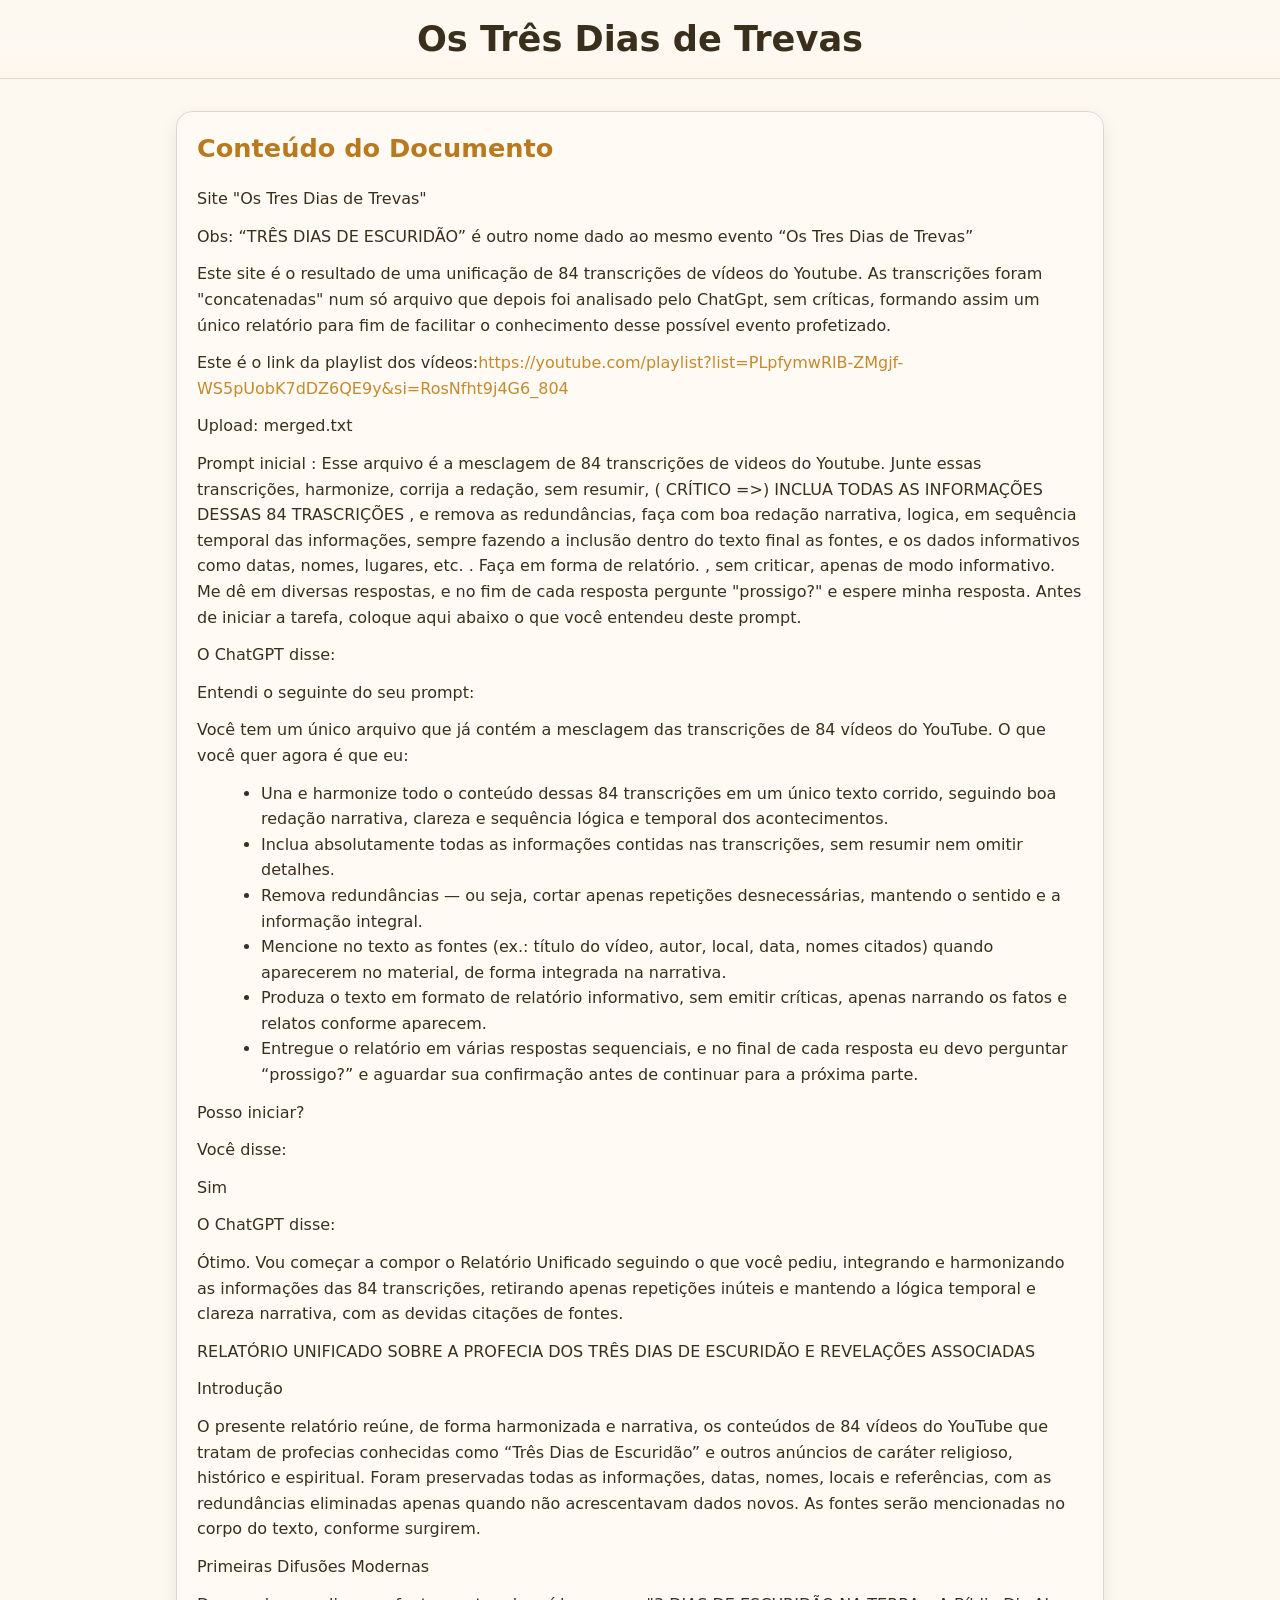
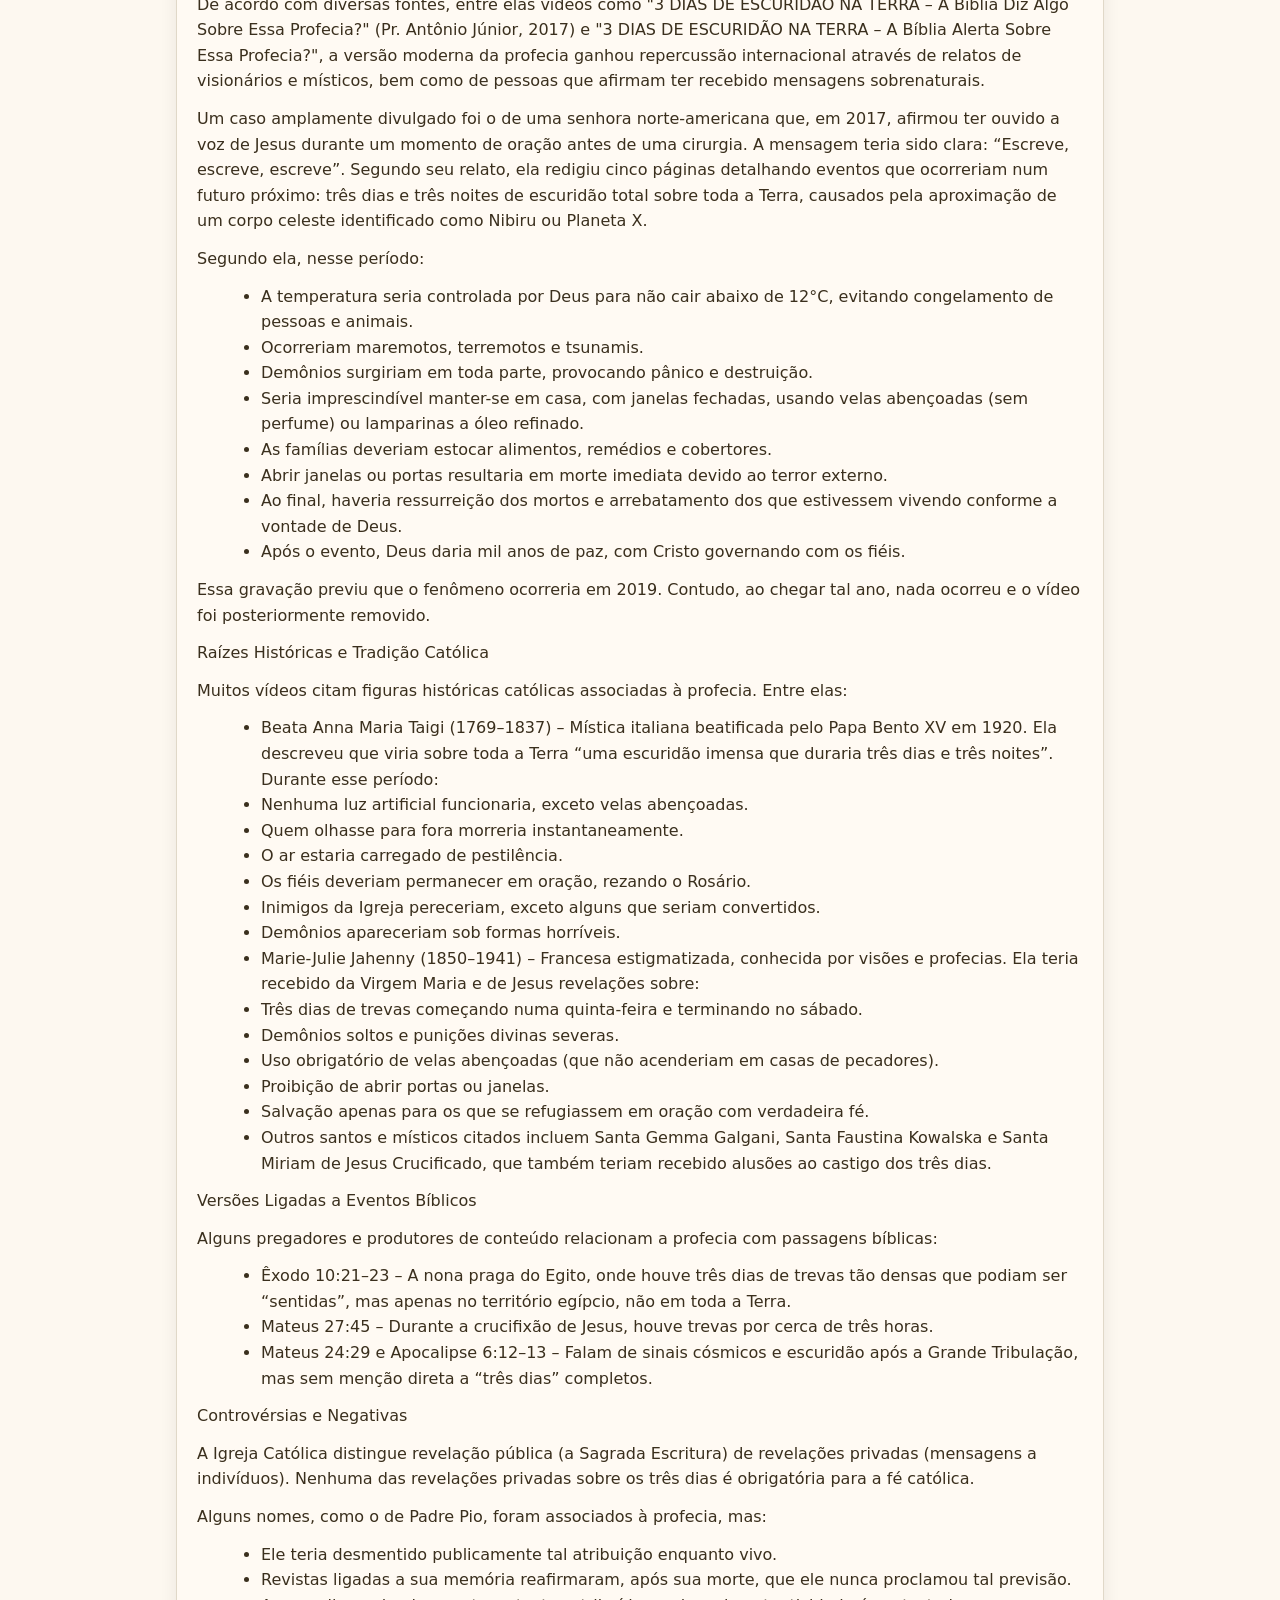
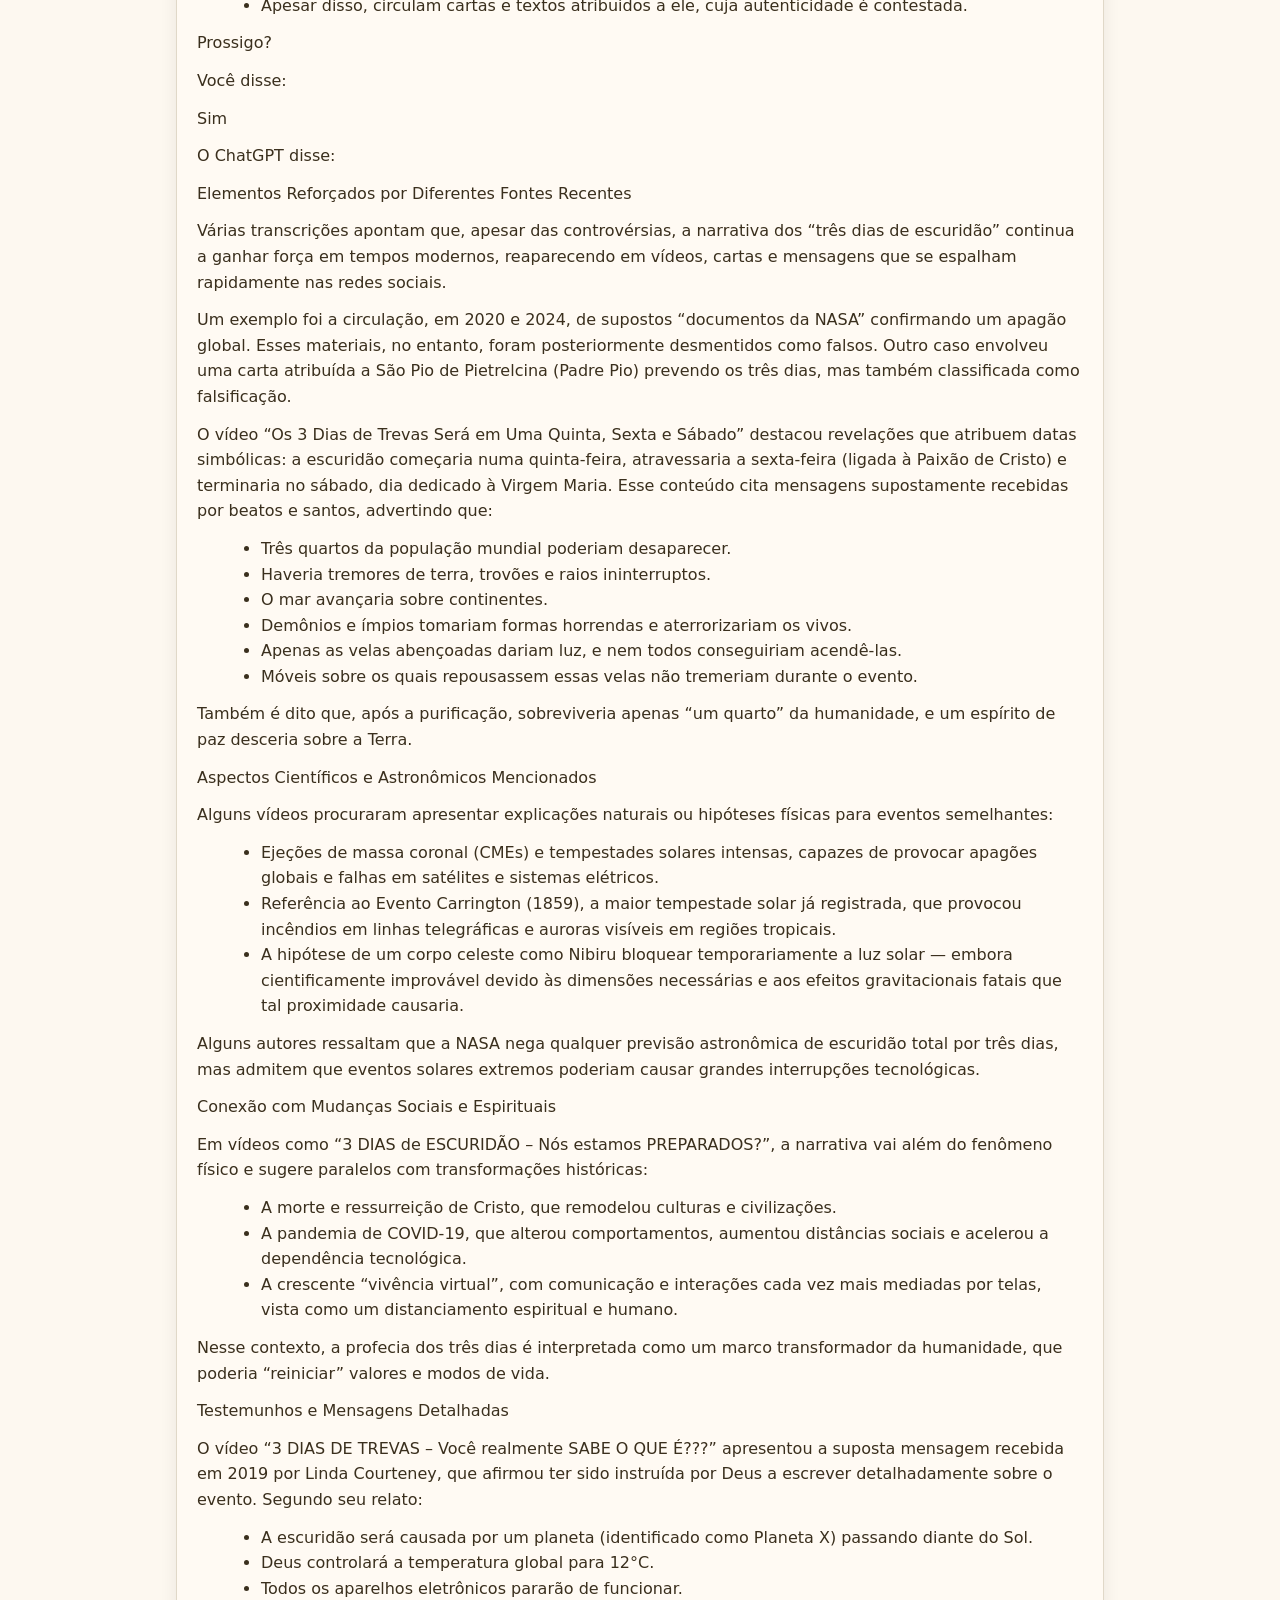
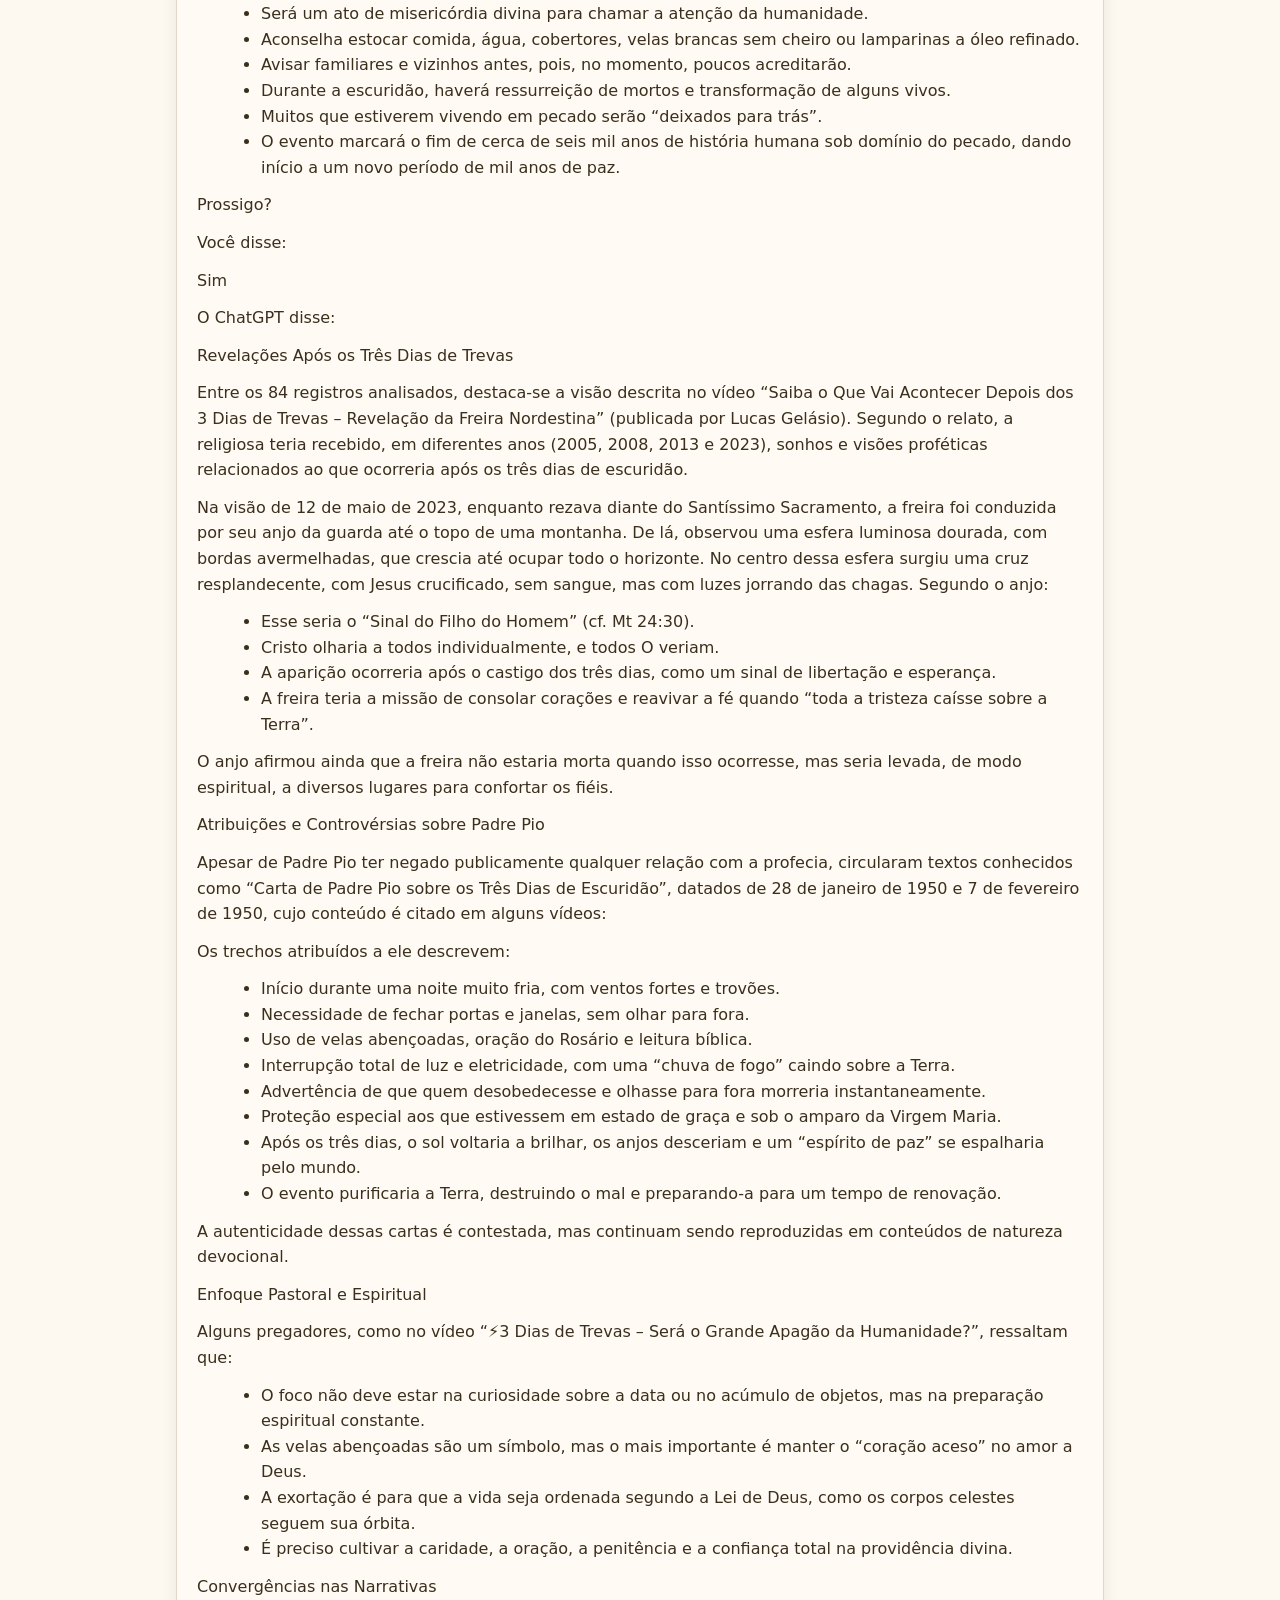
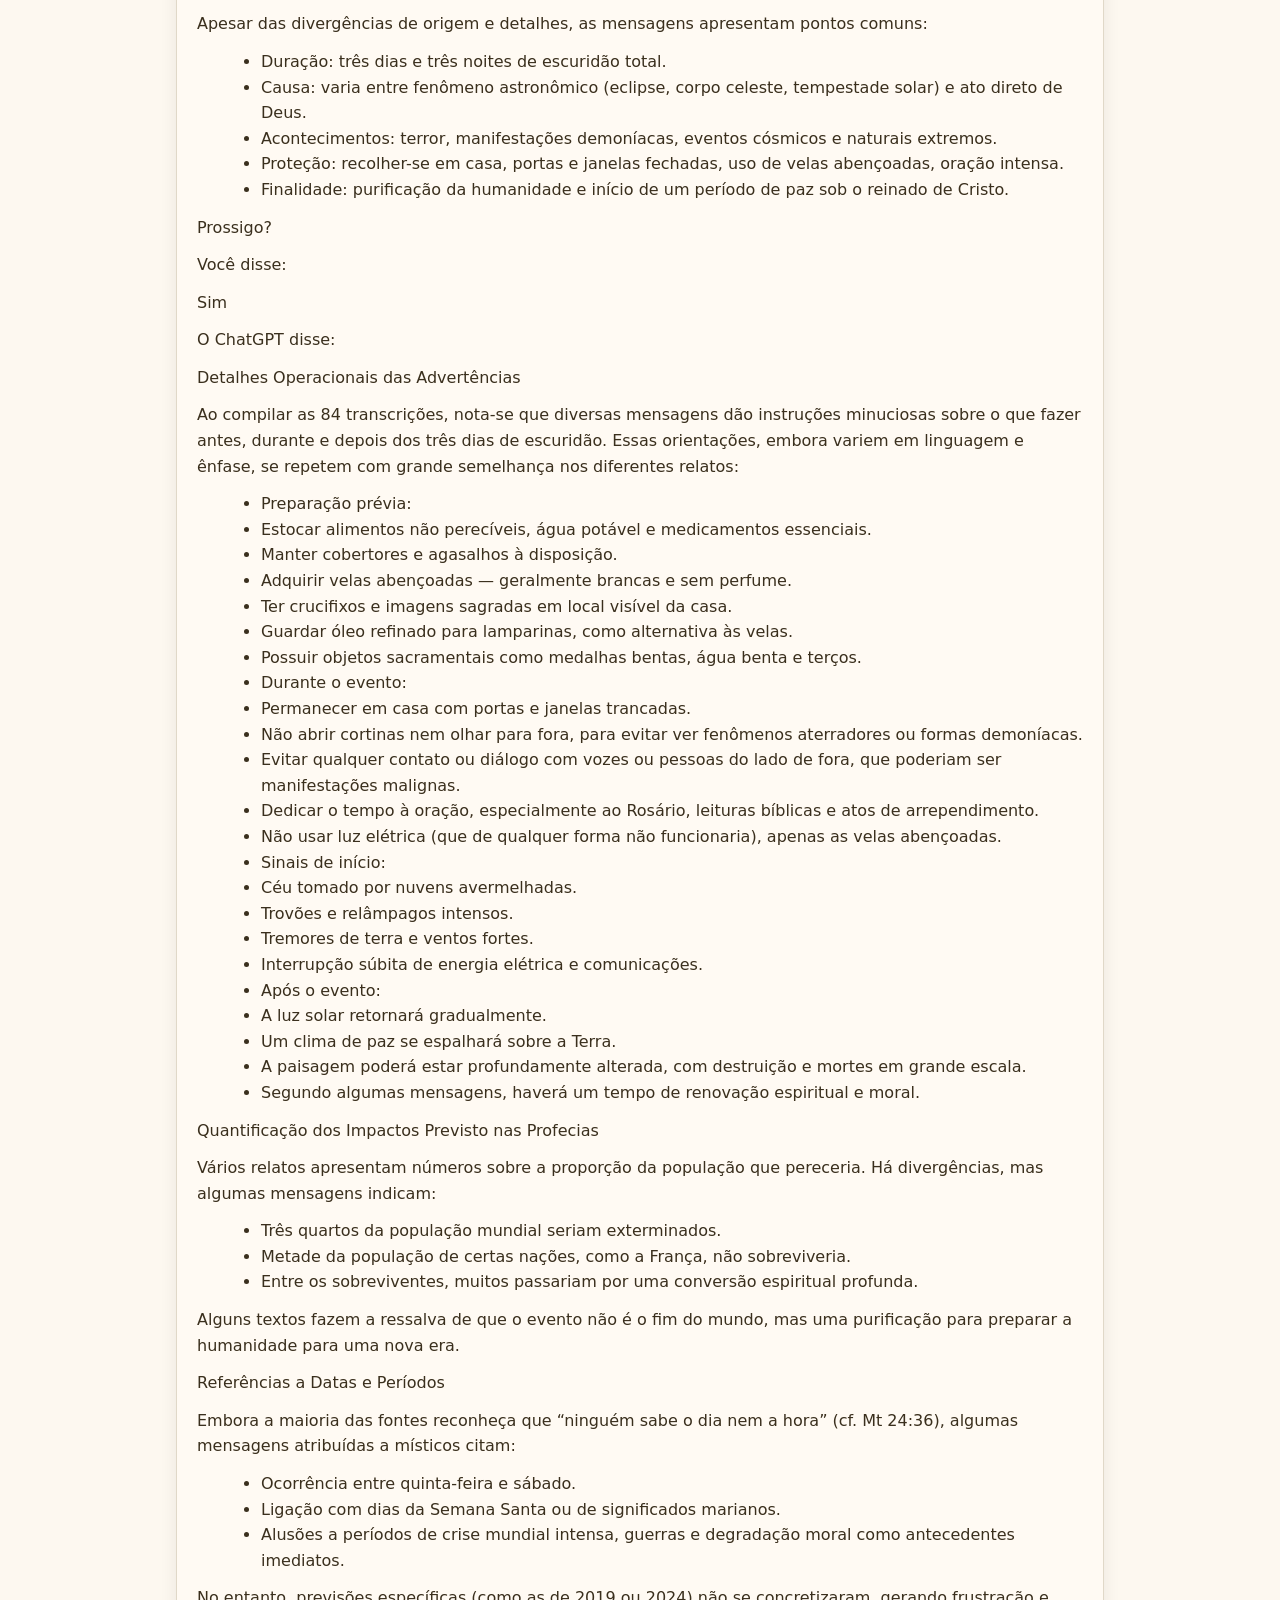
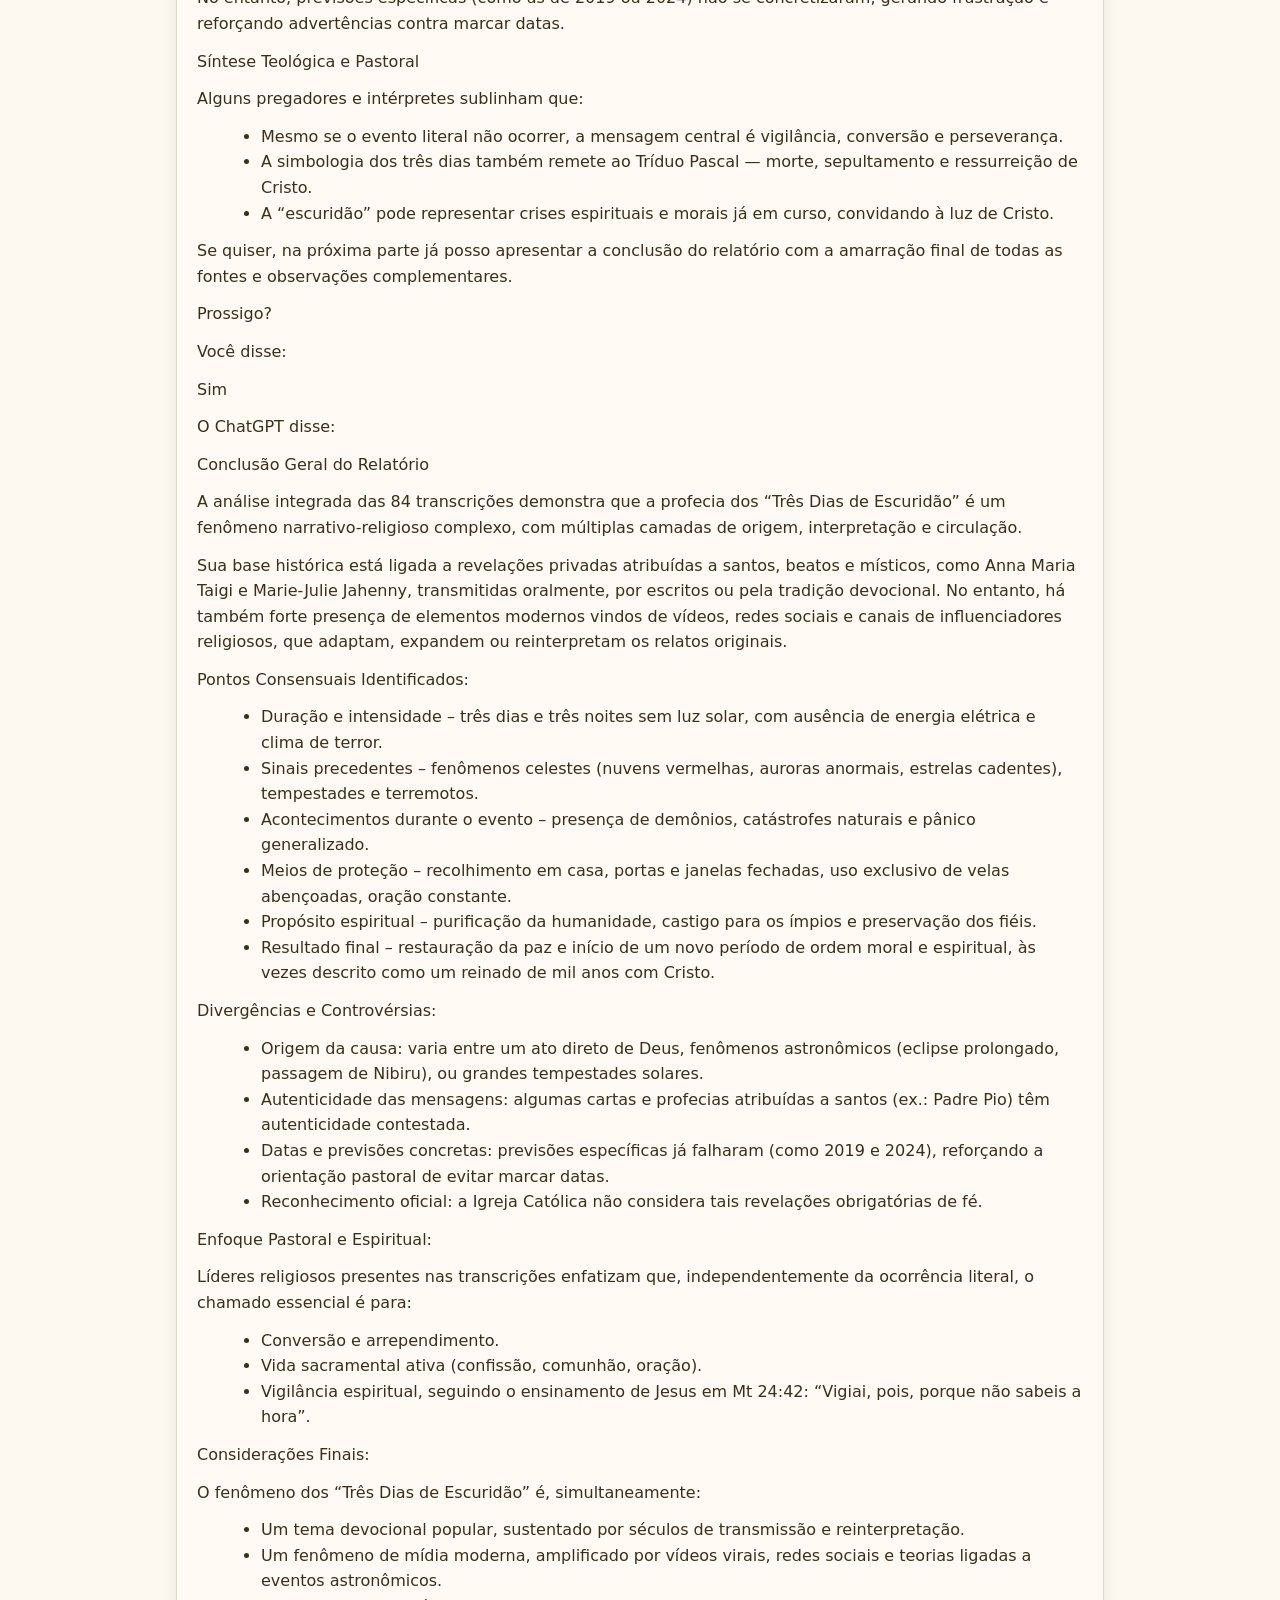
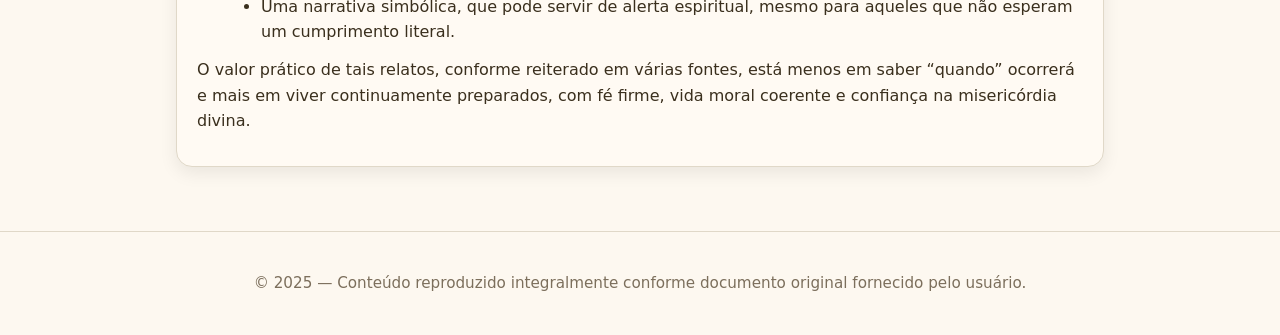
==== index.html @ 6140b21a "Publica site Três Dias de Trevas" ====
<!DOCTYPE html>
<html lang="pt-BR">
<head>
<meta charset="UTF-8">
<meta name="viewport" content="width=device-width, initial-scale=1.0">
<title>Os Três Dias de Trevas — Relatório Completo</title>
<meta name="theme-color" content="#fdf8f0">
<style>
:root { --bg: #fdf8f0; --fg: #3a2f1d; --muted: #7c6f5c; --card: #fffaf3; --accent: #c48a2e; }
* { box-sizing: border-box; }
html { scroll-behavior: smooth; -webkit-text-size-adjust: 100%; }
html, body { margin:0; padding:0; background:var(--bg); color:var(--fg);
  font-family: system-ui,-apple-system,Segoe UI,Roboto,Ubuntu,"Helvetica Neue",Arial,"Noto Sans",sans-serif; line-height:1.6; }
a { color: var(--accent); text-decoration: none; }
a:hover { text-decoration: underline; }
header { position: sticky; top: 0; background: linear-gradient(180deg,var(--bg) 0%, #fdf8f0f2 70%, transparent);
  backdrop-filter: saturate(1.2) blur(6px); border-bottom: 1px solid #e0d8c8; z-index: 10; padding: 1rem; text-align: center; }
header h1 { margin: 0; font-size: clamp(1.6rem, 3vw, 2.2rem); }
header p { margin: .25rem 0 0; color: var(--muted); }
.wrap { max-width: 960px; margin: 0 auto; padding: 16px; }
section { background: var(--card); border: 1px solid #e0d8c8; border-radius: 16px; padding: 20px; margin: 16px 0;
  box-shadow: 0 6px 18px rgba(0,0,0,.08); }
h1,h2,h3 { line-height: 1.3; }
h2 { font-size: clamp(1.25rem, 2.3vw, 1.6rem); color: #b97a1f; margin-top: 0; }
h3 { font-size: clamp(1.1rem, 2vw, 1.35rem); color: #d8a24d; }
.doc p { margin: 12px 0; font-size: clamp(1rem, 1.2vw, 1.08rem); }
ul,ol { margin: 12px 0 12px 24px; }
footer { color: var(--muted); border-top: 1px solid #e0d8c8; margin-top: 32px; padding: 24px 0; text-align: center; font-size: .95rem; }
.back-top { position: fixed; right: 16px; bottom: 16px; padding: 12px 14px; border-radius: 999px;
  border: 1px solid #e0d8c8; background: var(--card); color: var(--fg); box-shadow: 0 8px 20px rgba(0,0,0,.1); cursor: pointer; display: none; }
.back-top.show { display: inline-block; }
.doc { hyphens: auto; overflow-wrap: anywhere; }
@media (max-width: 600px) {
  .wrap { padding: 12px; }
  section { padding: 14px; }
  h1 { font-size: 1.4rem; }
  h2 { font-size: 1.1rem; }
}
</style>
</head>
<body>
<header>
  <h1>Os Três Dias de Trevas</h1>
 </header>
<main class="wrap" id="conteudo">
  <section>
    <h2>Conteúdo do Documento</h2>
    <div class="doc">
<p>Site &quot;Os Tres Dias de Trevas&quot;</p>
<p>Obs: “TRÊS DIAS DE ESCURIDÃO” é outro nome dado ao mesmo evento “Os Tres Dias de Trevas”</p>
<p>Este site é o resultado de uma unificação de 84 transcrições de vídeos do Youtube. As transcrições foram &quot;concatenadas&quot; num só arquivo que depois foi analisado pelo ChatGpt, sem críticas, formando assim um único relatório para fim de facilitar o conhecimento desse possível evento profetizado.</p>
<p>Este é o link da playlist dos vídeos:<a href="https://youtube.com/playlist?list=PLpfymwRlB-ZMgjf-WS5pUobK7dDZ6QE9y&si=RosNfht9j4G6_804" target="_blank" rel="noopener">https://youtube.com/playlist?list=PLpfymwRlB-ZMgjf-WS5pUobK7dDZ6QE9y&amp;si=RosNfht9j4G6_804</a></p>
<p>Upload: merged.txt</p>
<p>Prompt inicial : Esse arquivo é a mesclagem de 84 transcrições de videos do Youtube. Junte essas transcrições, harmonize, corrija a redação, sem resumir, ( CRÍTICO =&gt;) INCLUA TODAS AS INFORMAÇÕES DESSAS 84 TRASCRIÇÕES , e remova as redundâncias, faça com boa redação narrativa, logica, em sequência temporal das informações, sempre fazendo a inclusão dentro do texto final as fontes, e os dados informativos como datas, nomes, lugares, etc. . Faça em forma de relatório. , sem criticar, apenas de modo informativo. Me dê em diversas respostas, e no fim de cada resposta pergunte &quot;prossigo?&quot; e espere minha resposta. Antes de iniciar a tarefa, coloque aqui abaixo o que você entendeu deste prompt.</p>
<p>O ChatGPT disse:</p>
<p>Entendi o seguinte do seu prompt:</p>
<p>Você tem um único arquivo que já contém a mesclagem das transcrições de 84 vídeos do YouTube.
O que você quer agora é que eu:</p>
<ul>
<li>Una e harmonize todo o conteúdo dessas 84 transcrições em um único texto corrido, seguindo boa redação narrativa, clareza e sequência lógica e temporal dos acontecimentos.</li>
<li>Inclua absolutamente todas as informações contidas nas transcrições, sem resumir nem omitir detalhes.</li>
<li>Remova redundâncias — ou seja, cortar apenas repetições desnecessárias, mantendo o sentido e a informação integral.</li>
<li>Mencione no texto as fontes (ex.: título do vídeo, autor, local, data, nomes citados) quando aparecerem no material, de forma integrada na narrativa.</li>
<li>Produza o texto em formato de relatório informativo, sem emitir críticas, apenas narrando os fatos e relatos conforme aparecem.</li>
<li>Entregue o relatório em várias respostas sequenciais, e no final de cada resposta eu devo perguntar “prossigo?” e aguardar sua confirmação antes de continuar para a próxima parte.</li>
</ul>
<p>Posso iniciar?</p>
<p>Você disse:</p>
<p>Sim</p>
<p>O ChatGPT disse:</p>
<p>Ótimo. Vou começar a compor o Relatório Unificado seguindo o que você pediu, integrando e harmonizando as informações das 84 transcrições, retirando apenas repetições inúteis e mantendo a lógica temporal e clareza narrativa, com as devidas citações de fontes.</p>
<p>RELATÓRIO UNIFICADO SOBRE A PROFECIA DOS TRÊS DIAS DE ESCURIDÃO E REVELAÇÕES ASSOCIADAS</p>
<p>Introdução</p>
<p>O presente relatório reúne, de forma harmonizada e narrativa, os conteúdos de 84 vídeos do YouTube que tratam de profecias conhecidas como “Três Dias de Escuridão” e outros anúncios de caráter religioso, histórico e espiritual. Foram preservadas todas as informações, datas, nomes, locais e referências, com as redundâncias eliminadas apenas quando não acrescentavam dados novos. As fontes serão mencionadas no corpo do texto, conforme surgirem.</p>
<p>Primeiras Difusões Modernas</p>
<p>De acordo com diversas fontes, entre elas vídeos como &quot;3 DIAS DE ESCURIDÃO NA TERRA – A Bíblia Diz Algo Sobre Essa Profecia?&quot; (Pr. Antônio Júnior, 2017) e &quot;3 DIAS DE ESCURIDÃO NA TERRA – A Bíblia Alerta Sobre Essa Profecia?&quot;, a versão moderna da profecia ganhou repercussão internacional através de relatos de visionários e místicos, bem como de pessoas que afirmam ter recebido mensagens sobrenaturais.</p>
<p>Um caso amplamente divulgado foi o de uma senhora norte-americana que, em 2017, afirmou ter ouvido a voz de Jesus durante um momento de oração antes de uma cirurgia. A mensagem teria sido clara: “Escreve, escreve, escreve”. Segundo seu relato, ela redigiu cinco páginas detalhando eventos que ocorreriam num futuro próximo: três dias e três noites de escuridão total sobre toda a Terra, causados pela aproximação de um corpo celeste identificado como Nibiru ou Planeta X.</p>
<p>Segundo ela, nesse período:</p>
<ul>
<li>A temperatura seria controlada por Deus para não cair abaixo de 12°C, evitando congelamento de pessoas e animais.</li>
<li>Ocorreriam maremotos, terremotos e tsunamis.</li>
<li>Demônios surgiriam em toda parte, provocando pânico e destruição.</li>
<li>Seria imprescindível manter-se em casa, com janelas fechadas, usando velas abençoadas (sem perfume) ou lamparinas a óleo refinado.</li>
<li>As famílias deveriam estocar alimentos, remédios e cobertores.</li>
<li>Abrir janelas ou portas resultaria em morte imediata devido ao terror externo.</li>
<li>Ao final, haveria ressurreição dos mortos e arrebatamento dos que estivessem vivendo conforme a vontade de Deus.</li>
<li>Após o evento, Deus daria mil anos de paz, com Cristo governando com os fiéis.</li>
</ul>
<p>Essa gravação previu que o fenômeno ocorreria em 2019. Contudo, ao chegar tal ano, nada ocorreu e o vídeo foi posteriormente removido.</p>
<p>Raízes Históricas e Tradição Católica</p>
<p>Muitos vídeos citam figuras históricas católicas associadas à profecia. Entre elas:</p>
<ul>
<li>Beata Anna Maria Taigi (1769–1837) – Mística italiana beatificada pelo Papa Bento XV em 1920. Ela descreveu que viria sobre toda a Terra “uma escuridão imensa que duraria três dias e três noites”. Durante esse período:</li>
<li>Nenhuma luz artificial funcionaria, exceto velas abençoadas.</li>
<li>Quem olhasse para fora morreria instantaneamente.</li>
<li>O ar estaria carregado de pestilência.</li>
<li>Os fiéis deveriam permanecer em oração, rezando o Rosário.</li>
<li>Inimigos da Igreja pereceriam, exceto alguns que seriam convertidos.</li>
<li>Demônios apareceriam sob formas horríveis.</li>
<li>Marie-Julie Jahenny (1850–1941) – Francesa estigmatizada, conhecida por visões e profecias. Ela teria recebido da Virgem Maria e de Jesus revelações sobre:</li>
<li>Três dias de trevas começando numa quinta-feira e terminando no sábado.</li>
<li>Demônios soltos e punições divinas severas.</li>
<li>Uso obrigatório de velas abençoadas (que não acenderiam em casas de pecadores).</li>
<li>Proibição de abrir portas ou janelas.</li>
<li>Salvação apenas para os que se refugiassem em oração com verdadeira fé.</li>
<li>Outros santos e místicos citados incluem Santa Gemma Galgani, Santa Faustina Kowalska e Santa Miriam de Jesus Crucificado, que também teriam recebido alusões ao castigo dos três dias.</li>
</ul>
<p>Versões Ligadas a Eventos Bíblicos</p>
<p>Alguns pregadores e produtores de conteúdo relacionam a profecia com passagens bíblicas:</p>
<ul>
<li>Êxodo 10:21–23 – A nona praga do Egito, onde houve três dias de trevas tão densas que podiam ser “sentidas”, mas apenas no território egípcio, não em toda a Terra.</li>
<li>Mateus 27:45 – Durante a crucifixão de Jesus, houve trevas por cerca de três horas.</li>
<li>Mateus 24:29 e Apocalipse 6:12–13 – Falam de sinais cósmicos e escuridão após a Grande Tribulação, mas sem menção direta a “três dias” completos.</li>
</ul>
<p>Controvérsias e Negativas</p>
<p>A Igreja Católica distingue revelação pública (a Sagrada Escritura) de revelações privadas (mensagens a indivíduos). Nenhuma das revelações privadas sobre os três dias é obrigatória para a fé católica.</p>
<p>Alguns nomes, como o de Padre Pio, foram associados à profecia, mas:</p>
<ul>
<li>Ele teria desmentido publicamente tal atribuição enquanto vivo.</li>
<li>Revistas ligadas a sua memória reafirmaram, após sua morte, que ele nunca proclamou tal previsão.</li>
<li>Apesar disso, circulam cartas e textos atribuídos a ele, cuja autenticidade é contestada.</li>
</ul>
<p>Prossigo?</p>
<p>Você disse:</p>
<p>Sim</p>
<p>O ChatGPT disse:</p>
<p>Elementos Reforçados por Diferentes Fontes Recentes</p>
<p>Várias transcrições apontam que, apesar das controvérsias, a narrativa dos “três dias de escuridão” continua a ganhar força em tempos modernos, reaparecendo em vídeos, cartas e mensagens que se espalham rapidamente nas redes sociais.</p>
<p>Um exemplo foi a circulação, em 2020 e 2024, de supostos “documentos da NASA” confirmando um apagão global. Esses materiais, no entanto, foram posteriormente desmentidos como falsos. Outro caso envolveu uma carta atribuída a São Pio de Pietrelcina (Padre Pio) prevendo os três dias, mas também classificada como falsificação.</p>
<p>O vídeo “Os 3 Dias de Trevas Será em Uma Quinta, Sexta e Sábado” destacou revelações que atribuem datas simbólicas: a escuridão começaria numa quinta-feira, atravessaria a sexta-feira (ligada à Paixão de Cristo) e terminaria no sábado, dia dedicado à Virgem Maria. Esse conteúdo cita mensagens supostamente recebidas por beatos e santos, advertindo que:</p>
<ul>
<li>Três quartos da população mundial poderiam desaparecer.</li>
<li>Haveria tremores de terra, trovões e raios ininterruptos.</li>
<li>O mar avançaria sobre continentes.</li>
<li>Demônios e ímpios tomariam formas horrendas e aterrorizariam os vivos.</li>
<li>Apenas as velas abençoadas dariam luz, e nem todos conseguiriam acendê-las.</li>
<li>Móveis sobre os quais repousassem essas velas não tremeriam durante o evento.</li>
</ul>
<p>Também é dito que, após a purificação, sobreviveria apenas “um quarto” da humanidade, e um espírito de paz desceria sobre a Terra.</p>
<p>Aspectos Científicos e Astronômicos Mencionados</p>
<p>Alguns vídeos procuraram apresentar explicações naturais ou hipóteses físicas para eventos semelhantes:</p>
<ul>
<li>Ejeções de massa coronal (CMEs) e tempestades solares intensas, capazes de provocar apagões globais e falhas em satélites e sistemas elétricos.</li>
<li>Referência ao Evento Carrington (1859), a maior tempestade solar já registrada, que provocou incêndios em linhas telegráficas e auroras visíveis em regiões tropicais.</li>
<li>A hipótese de um corpo celeste como Nibiru bloquear temporariamente a luz solar — embora cientificamente improvável devido às dimensões necessárias e aos efeitos gravitacionais fatais que tal proximidade causaria.</li>
</ul>
<p>Alguns autores ressaltam que a NASA nega qualquer previsão astronômica de escuridão total por três dias, mas admitem que eventos solares extremos poderiam causar grandes interrupções tecnológicas.</p>
<p>Conexão com Mudanças Sociais e Espirituais</p>
<p>Em vídeos como “3 DIAS de ESCURIDÃO – Nós estamos PREPARADOS?”, a narrativa vai além do fenômeno físico e sugere paralelos com transformações históricas:</p>
<ul>
<li>A morte e ressurreição de Cristo, que remodelou culturas e civilizações.</li>
<li>A pandemia de COVID-19, que alterou comportamentos, aumentou distâncias sociais e acelerou a dependência tecnológica.</li>
<li>A crescente “vivência virtual”, com comunicação e interações cada vez mais mediadas por telas, vista como um distanciamento espiritual e humano.</li>
</ul>
<p>Nesse contexto, a profecia dos três dias é interpretada como um marco transformador da humanidade, que poderia “reiniciar” valores e modos de vida.</p>
<p>Testemunhos e Mensagens Detalhadas</p>
<p>O vídeo “3 DIAS DE TREVAS – Você realmente SABE O QUE É???” apresentou a suposta mensagem recebida em 2019 por Linda Courteney, que afirmou ter sido instruída por Deus a escrever detalhadamente sobre o evento. Segundo seu relato:</p>
<ul>
<li>A escuridão será causada por um planeta (identificado como Planeta X) passando diante do Sol.</li>
<li>Deus controlará a temperatura global para 12°C.</li>
<li>Todos os aparelhos eletrônicos pararão de funcionar.</li>
<li>Será um ato de misericórdia divina para chamar a atenção da humanidade.</li>
<li>Aconselha estocar comida, água, cobertores, velas brancas sem cheiro ou lamparinas a óleo refinado.</li>
<li>Avisar familiares e vizinhos antes, pois, no momento, poucos acreditarão.</li>
<li>Durante a escuridão, haverá ressurreição de mortos e transformação de alguns vivos.</li>
<li>Muitos que estiverem vivendo em pecado serão “deixados para trás”.</li>
<li>O evento marcará o fim de cerca de seis mil anos de história humana sob domínio do pecado, dando início a um novo período de mil anos de paz.</li>
</ul>
<p>Prossigo?</p>
<p>Você disse:</p>
<p>Sim</p>
<p>O ChatGPT disse:</p>
<p>Revelações Após os Três Dias de Trevas</p>
<p>Entre os 84 registros analisados, destaca-se a visão descrita no vídeo “Saiba o Que Vai Acontecer Depois dos 3 Dias de Trevas – Revelação da Freira Nordestina” (publicada por Lucas Gelásio).
Segundo o relato, a religiosa teria recebido, em diferentes anos (2005, 2008, 2013 e 2023), sonhos e visões proféticas relacionados ao que ocorreria após os três dias de escuridão.</p>
<p>Na visão de 12 de maio de 2023, enquanto rezava diante do Santíssimo Sacramento, a freira foi conduzida por seu anjo da guarda até o topo de uma montanha. De lá, observou uma esfera luminosa dourada, com bordas avermelhadas, que crescia até ocupar todo o horizonte. No centro dessa esfera surgiu uma cruz resplandecente, com Jesus crucificado, sem sangue, mas com luzes jorrando das chagas.
Segundo o anjo:</p>
<ul>
<li>Esse seria o “Sinal do Filho do Homem” (cf. Mt 24:30).</li>
<li>Cristo olharia a todos individualmente, e todos O veriam.</li>
<li>A aparição ocorreria após o castigo dos três dias, como um sinal de libertação e esperança.</li>
<li>A freira teria a missão de consolar corações e reavivar a fé quando “toda a tristeza caísse sobre a Terra”.</li>
</ul>
<p>O anjo afirmou ainda que a freira não estaria morta quando isso ocorresse, mas seria levada, de modo espiritual, a diversos lugares para confortar os fiéis.</p>
<p>Atribuições e Controvérsias sobre Padre Pio</p>
<p>Apesar de Padre Pio ter negado publicamente qualquer relação com a profecia, circularam textos conhecidos como “Carta de Padre Pio sobre os Três Dias de Escuridão”, datados de 28 de janeiro de 1950 e 7 de fevereiro de 1950, cujo conteúdo é citado em alguns vídeos:</p>
<p>Os trechos atribuídos a ele descrevem:</p>
<ul>
<li>Início durante uma noite muito fria, com ventos fortes e trovões.</li>
<li>Necessidade de fechar portas e janelas, sem olhar para fora.</li>
<li>Uso de velas abençoadas, oração do Rosário e leitura bíblica.</li>
<li>Interrupção total de luz e eletricidade, com uma “chuva de fogo” caindo sobre a Terra.</li>
<li>Advertência de que quem desobedecesse e olhasse para fora morreria instantaneamente.</li>
<li>Proteção especial aos que estivessem em estado de graça e sob o amparo da Virgem Maria.</li>
<li>Após os três dias, o sol voltaria a brilhar, os anjos desceriam e um “espírito de paz” se espalharia pelo mundo.</li>
<li>O evento purificaria a Terra, destruindo o mal e preparando-a para um tempo de renovação.</li>
</ul>
<p>A autenticidade dessas cartas é contestada, mas continuam sendo reproduzidas em conteúdos de natureza devocional.</p>
<p>Enfoque Pastoral e Espiritual</p>
<p>Alguns pregadores, como no vídeo “⚡3 Dias de Trevas – Será o Grande Apagão da Humanidade?”, ressaltam que:</p>
<ul>
<li>O foco não deve estar na curiosidade sobre a data ou no acúmulo de objetos, mas na preparação espiritual constante.</li>
<li>As velas abençoadas são um símbolo, mas o mais importante é manter o “coração aceso” no amor a Deus.</li>
<li>A exortação é para que a vida seja ordenada segundo a Lei de Deus, como os corpos celestes seguem sua órbita.</li>
<li>É preciso cultivar a caridade, a oração, a penitência e a confiança total na providência divina.</li>
</ul>
<p>Convergências nas Narrativas</p>
<p>Apesar das divergências de origem e detalhes, as mensagens apresentam pontos comuns:</p>
<ul>
<li>Duração: três dias e três noites de escuridão total.</li>
<li>Causa: varia entre fenômeno astronômico (eclipse, corpo celeste, tempestade solar) e ato direto de Deus.</li>
<li>Acontecimentos: terror, manifestações demoníacas, eventos cósmicos e naturais extremos.</li>
<li>Proteção: recolher-se em casa, portas e janelas fechadas, uso de velas abençoadas, oração intensa.</li>
<li>Finalidade: purificação da humanidade e início de um período de paz sob o reinado de Cristo.</li>
</ul>
<p>Prossigo?</p>
<p>Você disse:</p>
<p>Sim</p>
<p>O ChatGPT disse:</p>
<p>Detalhes Operacionais das Advertências</p>
<p>Ao compilar as 84 transcrições, nota-se que diversas mensagens dão instruções minuciosas sobre o que fazer antes, durante e depois dos três dias de escuridão. Essas orientações, embora variem em linguagem e ênfase, se repetem com grande semelhança nos diferentes relatos:</p>
<ul>
<li>Preparação prévia:</li>
<li>Estocar alimentos não perecíveis, água potável e medicamentos essenciais.</li>
<li>Manter cobertores e agasalhos à disposição.</li>
<li>Adquirir velas abençoadas — geralmente brancas e sem perfume.</li>
<li>Ter crucifixos e imagens sagradas em local visível da casa.</li>
<li>Guardar óleo refinado para lamparinas, como alternativa às velas.</li>
<li>Possuir objetos sacramentais como medalhas bentas, água benta e terços.</li>
<li>Durante o evento:</li>
<li>Permanecer em casa com portas e janelas trancadas.</li>
<li>Não abrir cortinas nem olhar para fora, para evitar ver fenômenos aterradores ou formas demoníacas.</li>
<li>Evitar qualquer contato ou diálogo com vozes ou pessoas do lado de fora, que poderiam ser manifestações malignas.</li>
<li>Dedicar o tempo à oração, especialmente ao Rosário, leituras bíblicas e atos de arrependimento.</li>
<li>Não usar luz elétrica (que de qualquer forma não funcionaria), apenas as velas abençoadas.</li>
<li>Sinais de início:</li>
<li>Céu tomado por nuvens avermelhadas.</li>
<li>Trovões e relâmpagos intensos.</li>
<li>Tremores de terra e ventos fortes.</li>
<li>Interrupção súbita de energia elétrica e comunicações.</li>
<li>Após o evento:</li>
<li>A luz solar retornará gradualmente.</li>
<li>Um clima de paz se espalhará sobre a Terra.</li>
<li>A paisagem poderá estar profundamente alterada, com destruição e mortes em grande escala.</li>
<li>Segundo algumas mensagens, haverá um tempo de renovação espiritual e moral.</li>
</ul>
<p>Quantificação dos Impactos Previsto nas Profecias</p>
<p>Vários relatos apresentam números sobre a proporção da população que pereceria. Há divergências, mas algumas mensagens indicam:</p>
<ul>
<li>Três quartos da população mundial seriam exterminados.</li>
<li>Metade da população de certas nações, como a França, não sobreviveria.</li>
<li>Entre os sobreviventes, muitos passariam por uma conversão espiritual profunda.</li>
</ul>
<p>Alguns textos fazem a ressalva de que o evento não é o fim do mundo, mas uma purificação para preparar a humanidade para uma nova era.</p>
<p>Referências a Datas e Períodos</p>
<p>Embora a maioria das fontes reconheça que “ninguém sabe o dia nem a hora” (cf. Mt 24:36), algumas mensagens atribuídas a místicos citam:</p>
<ul>
<li>Ocorrência entre quinta-feira e sábado.</li>
<li>Ligação com dias da Semana Santa ou de significados marianos.</li>
<li>Alusões a períodos de crise mundial intensa, guerras e degradação moral como antecedentes imediatos.</li>
</ul>
<p>No entanto, previsões específicas (como as de 2019 ou 2024) não se concretizaram, gerando frustração e reforçando advertências contra marcar datas.</p>
<p>Síntese Teológica e Pastoral</p>
<p>Alguns pregadores e intérpretes sublinham que:</p>
<ul>
<li>Mesmo se o evento literal não ocorrer, a mensagem central é vigilância, conversão e perseverança.</li>
<li>A simbologia dos três dias também remete ao Tríduo Pascal — morte, sepultamento e ressurreição de Cristo.</li>
<li>A “escuridão” pode representar crises espirituais e morais já em curso, convidando à luz de Cristo.</li>
</ul>
<p>Se quiser, na próxima parte já posso apresentar a conclusão do relatório com a amarração final de todas as fontes e observações complementares.</p>
<p>Prossigo?</p>
<p>Você disse:</p>
<p>Sim</p>
<p>O ChatGPT disse:</p>
<p>Conclusão Geral do Relatório</p>
<p>A análise integrada das 84 transcrições demonstra que a profecia dos “Três Dias de Escuridão” é um fenômeno narrativo-religioso complexo, com múltiplas camadas de origem, interpretação e circulação.</p>
<p>Sua base histórica está ligada a revelações privadas atribuídas a santos, beatos e místicos, como Anna Maria Taigi e Marie-Julie Jahenny, transmitidas oralmente, por escritos ou pela tradição devocional.
No entanto, há também forte presença de elementos modernos vindos de vídeos, redes sociais e canais de influenciadores religiosos, que adaptam, expandem ou reinterpretam os relatos originais.</p>
<p>Pontos Consensuais Identificados:</p>
<ul>
<li>Duração e intensidade – três dias e três noites sem luz solar, com ausência de energia elétrica e clima de terror.</li>
<li>Sinais precedentes – fenômenos celestes (nuvens vermelhas, auroras anormais, estrelas cadentes), tempestades e terremotos.</li>
<li>Acontecimentos durante o evento – presença de demônios, catástrofes naturais e pânico generalizado.</li>
<li>Meios de proteção – recolhimento em casa, portas e janelas fechadas, uso exclusivo de velas abençoadas, oração constante.</li>
<li>Propósito espiritual – purificação da humanidade, castigo para os ímpios e preservação dos fiéis.</li>
<li>Resultado final – restauração da paz e início de um novo período de ordem moral e espiritual, às vezes descrito como um reinado de mil anos com Cristo.</li>
</ul>
<p>Divergências e Controvérsias:</p>
<ul>
<li>Origem da causa: varia entre um ato direto de Deus, fenômenos astronômicos (eclipse prolongado, passagem de Nibiru), ou grandes tempestades solares.</li>
<li>Autenticidade das mensagens: algumas cartas e profecias atribuídas a santos (ex.: Padre Pio) têm autenticidade contestada.</li>
<li>Datas e previsões concretas: previsões específicas já falharam (como 2019 e 2024), reforçando a orientação pastoral de evitar marcar datas.</li>
<li>Reconhecimento oficial: a Igreja Católica não considera tais revelações obrigatórias de fé.</li>
</ul>
<p>Enfoque Pastoral e Espiritual:</p>
<p>Líderes religiosos presentes nas transcrições enfatizam que, independentemente da ocorrência literal, o chamado essencial é para:</p>
<ul>
<li>Conversão e arrependimento.</li>
<li>Vida sacramental ativa (confissão, comunhão, oração).</li>
<li>Vigilância espiritual, seguindo o ensinamento de Jesus em Mt 24:42: “Vigiai, pois, porque não sabeis a hora”.</li>
</ul>
<p>Considerações Finais:</p>
<p>O fenômeno dos “Três Dias de Escuridão” é, simultaneamente:</p>
<ul>
<li>Um tema devocional popular, sustentado por séculos de transmissão e reinterpretação.</li>
<li>Um fenômeno de mídia moderna, amplificado por vídeos virais, redes sociais e teorias ligadas a eventos astronômicos.</li>
<li>Uma narrativa simbólica, que pode servir de alerta espiritual, mesmo para aqueles que não esperam um cumprimento literal.</li>
</ul>
<p>O valor prático de tais relatos, conforme reiterado em várias fontes, está menos em saber “quando” ocorrerá e mais em viver continuamente preparados, com fé firme, vida moral coerente e confiança na misericórdia divina.</p>
    </div>
  </section>
</main>
<footer>
  <p>&copy; 2025 — Conteúdo reproduzido integralmente conforme documento original fornecido pelo usuário.</p>
</footer>
<button class="back-top" aria-label="Voltar ao topo" title="Voltar ao topo">▲</button>
<script>
  const bt = document.querySelector('.back-top');
  window.addEventListener('scroll', () => bt.classList.toggle('show', window.scrollY > 600));
  bt.addEventListener('click', () => window.scrollTo({ top: 0, behavior: 'smooth' }));
</script>
</body>
</html>
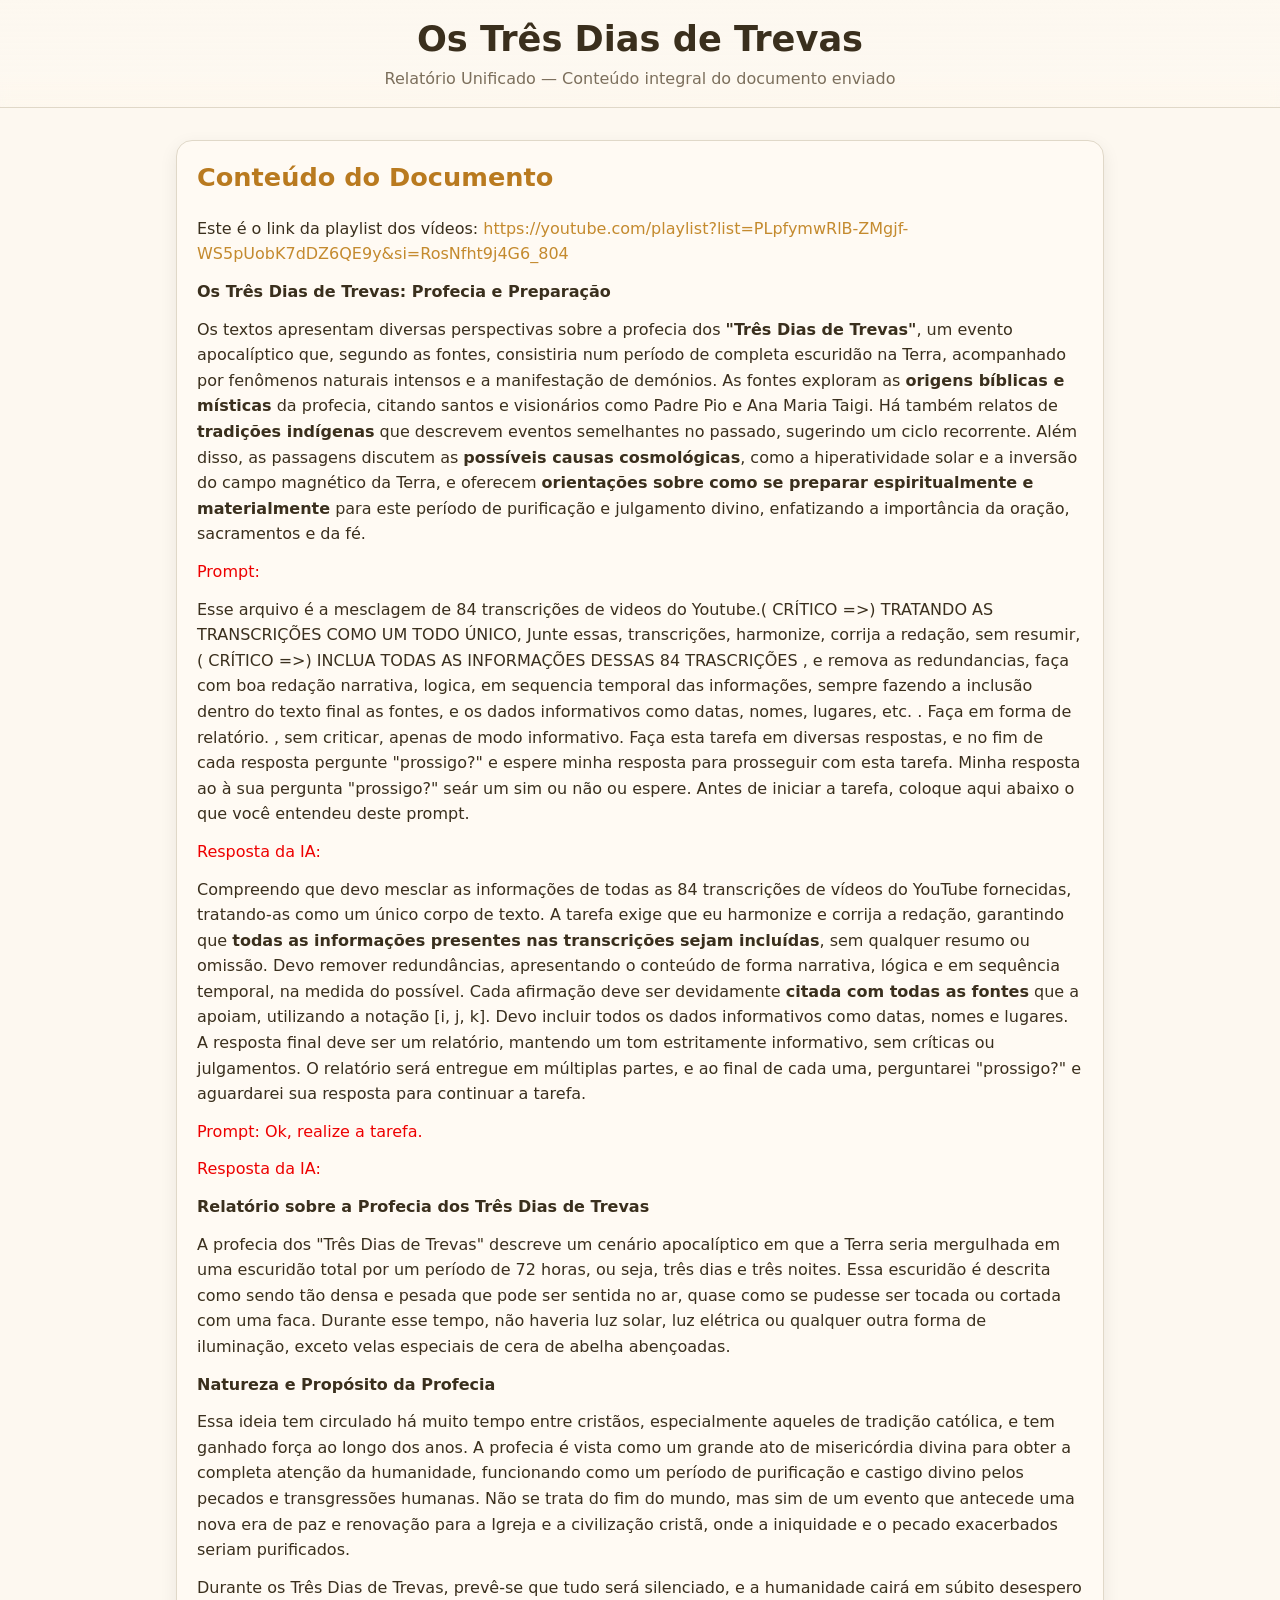
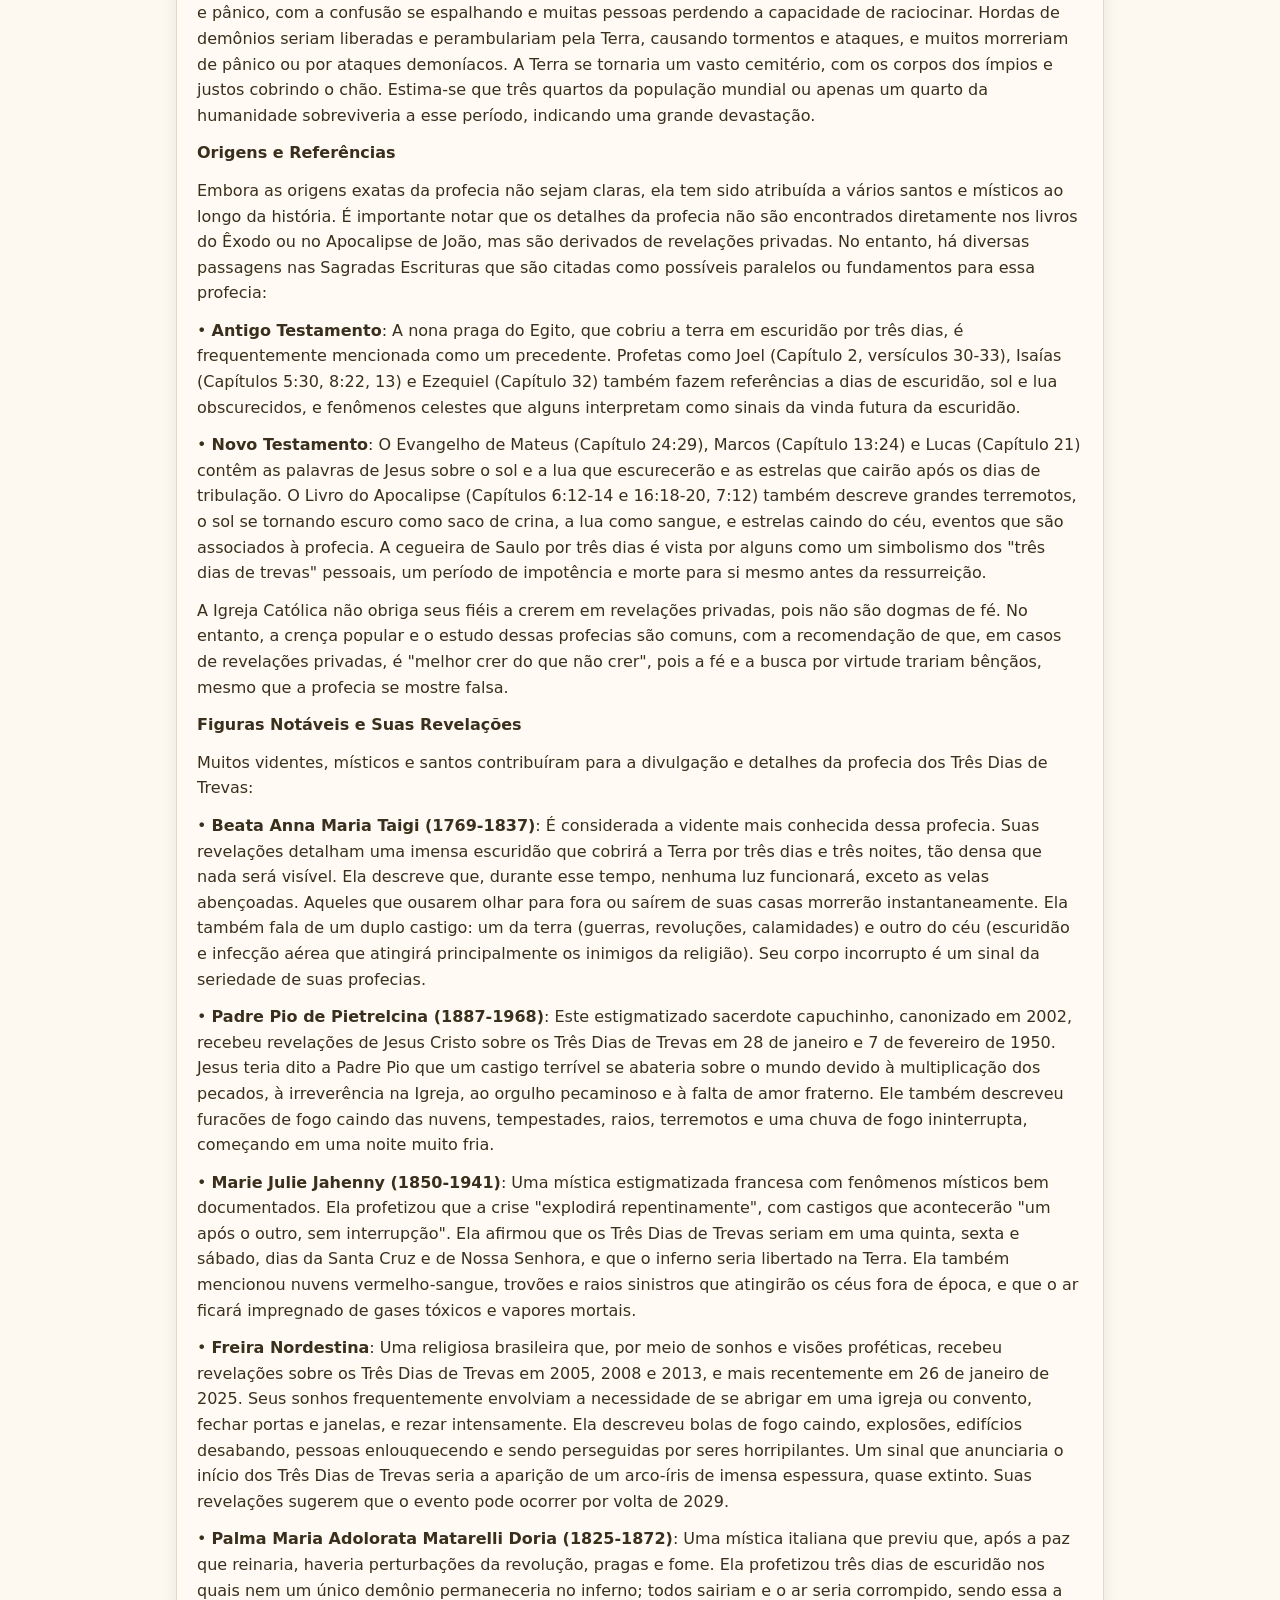
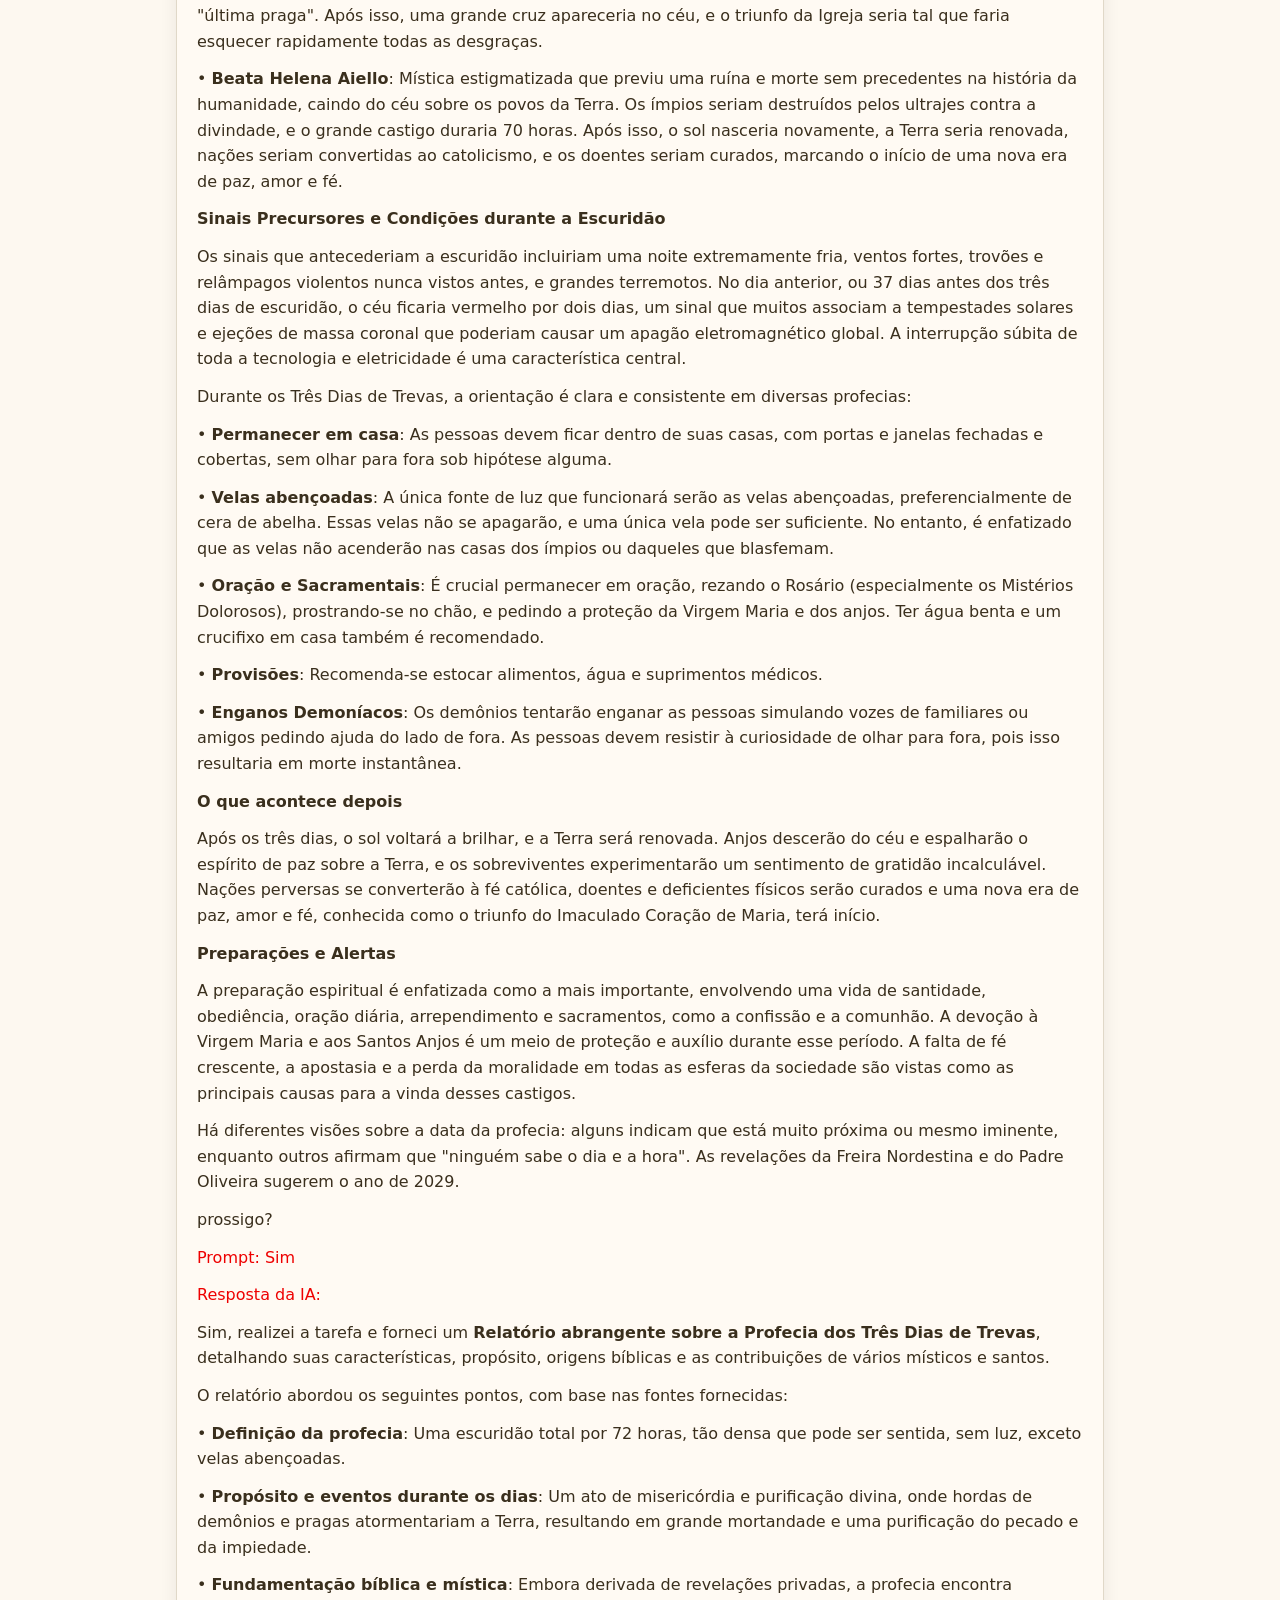
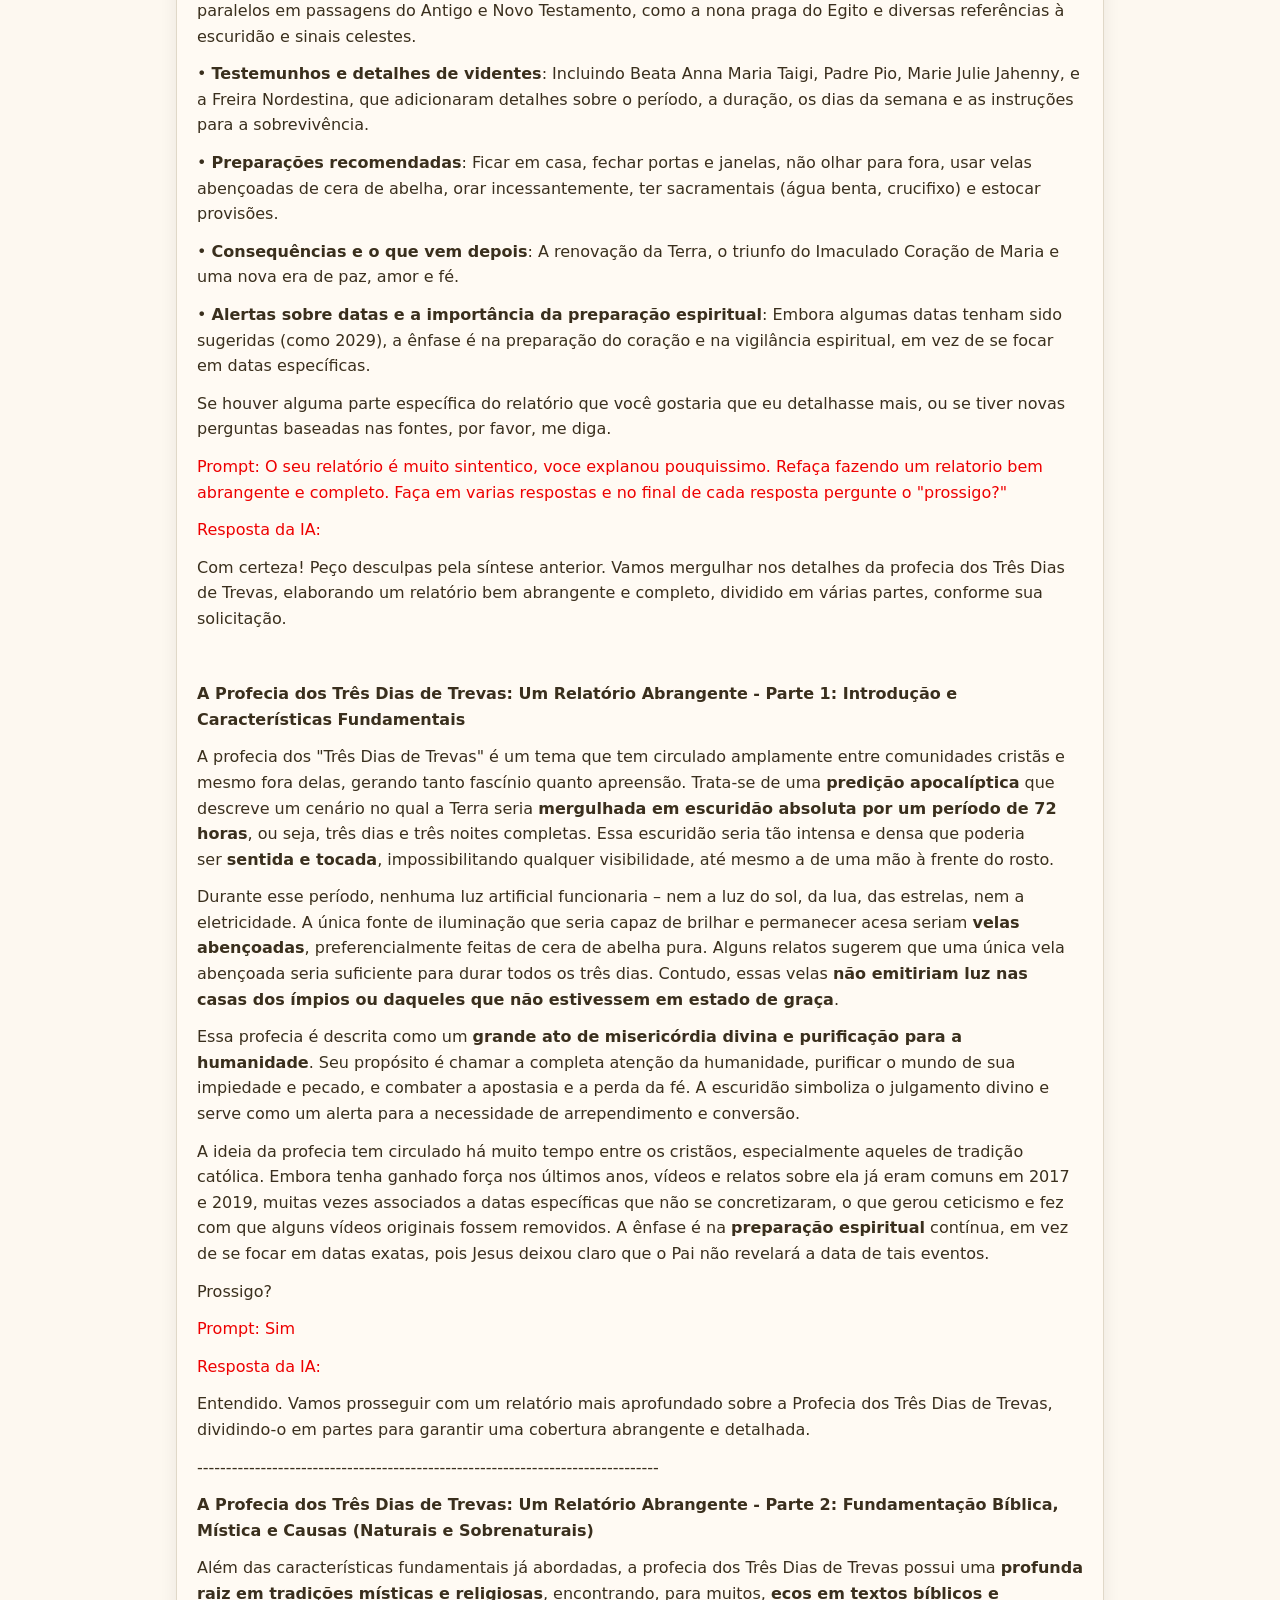
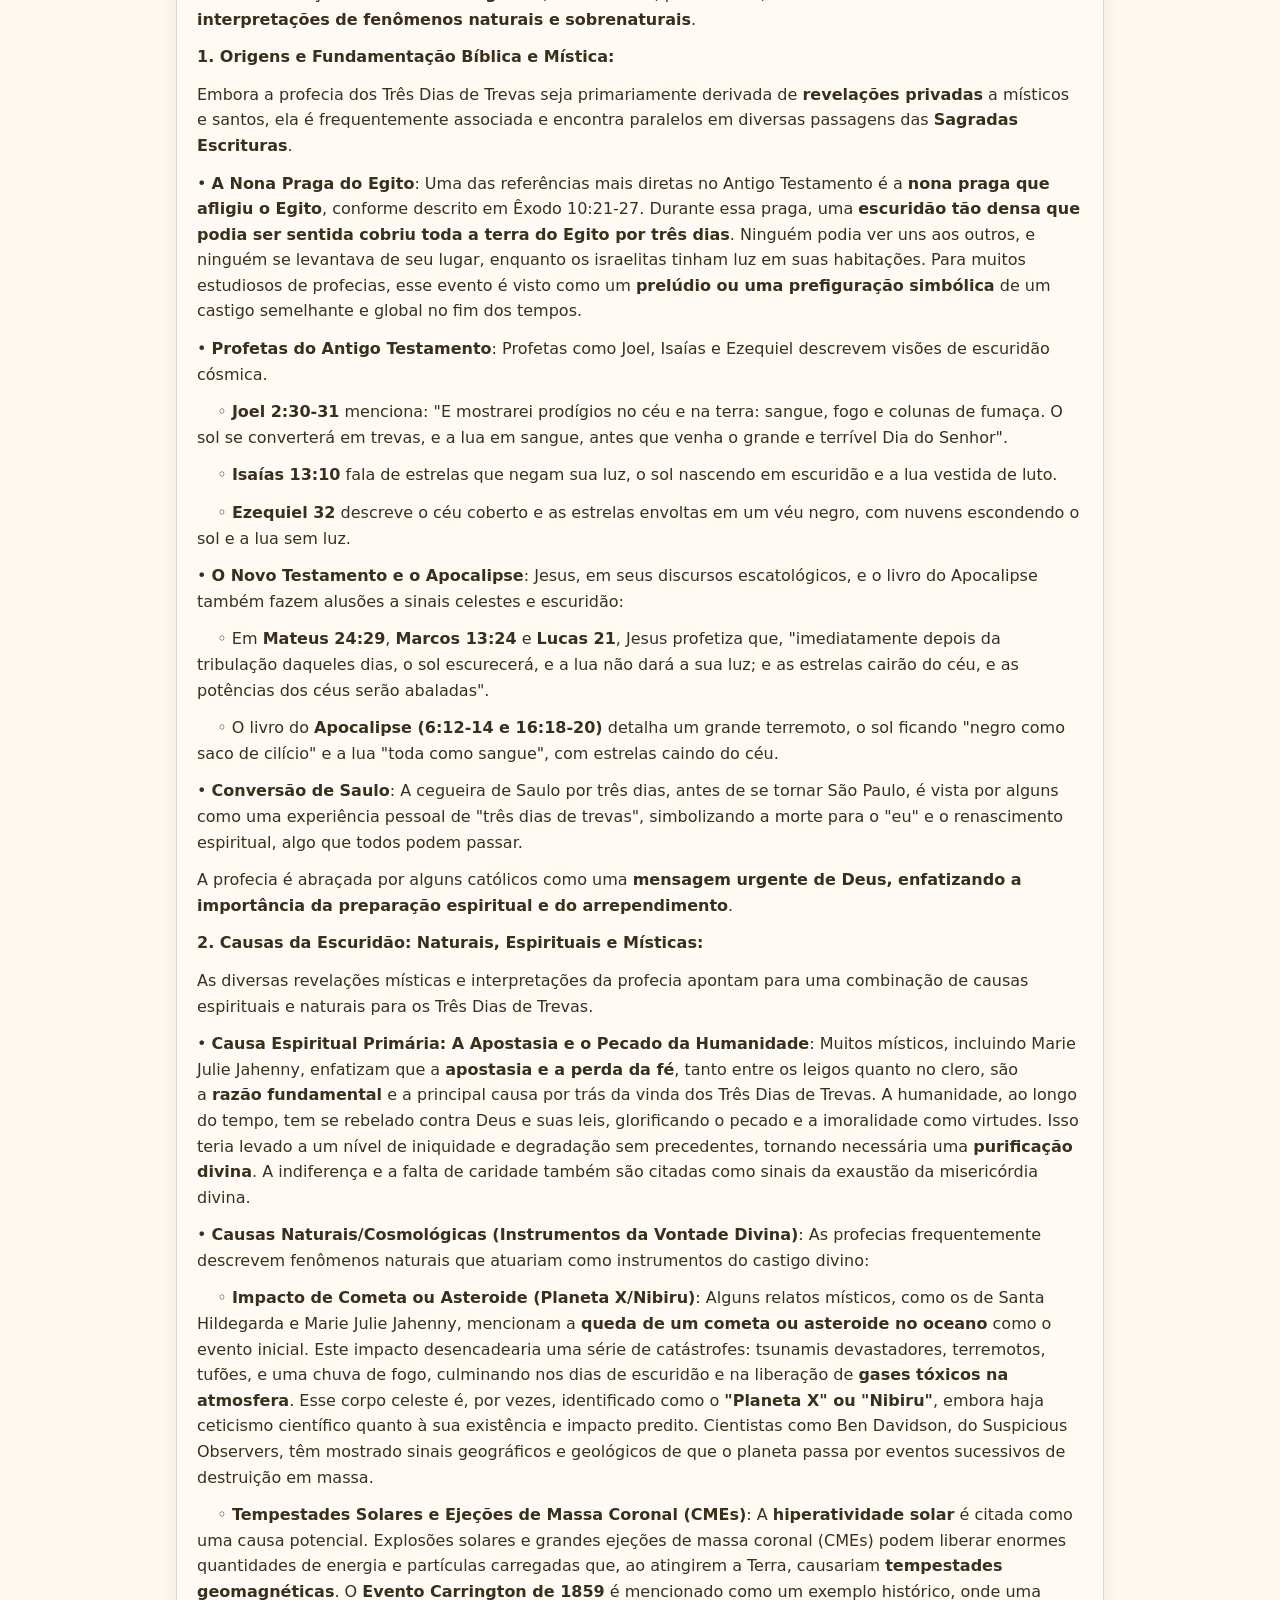
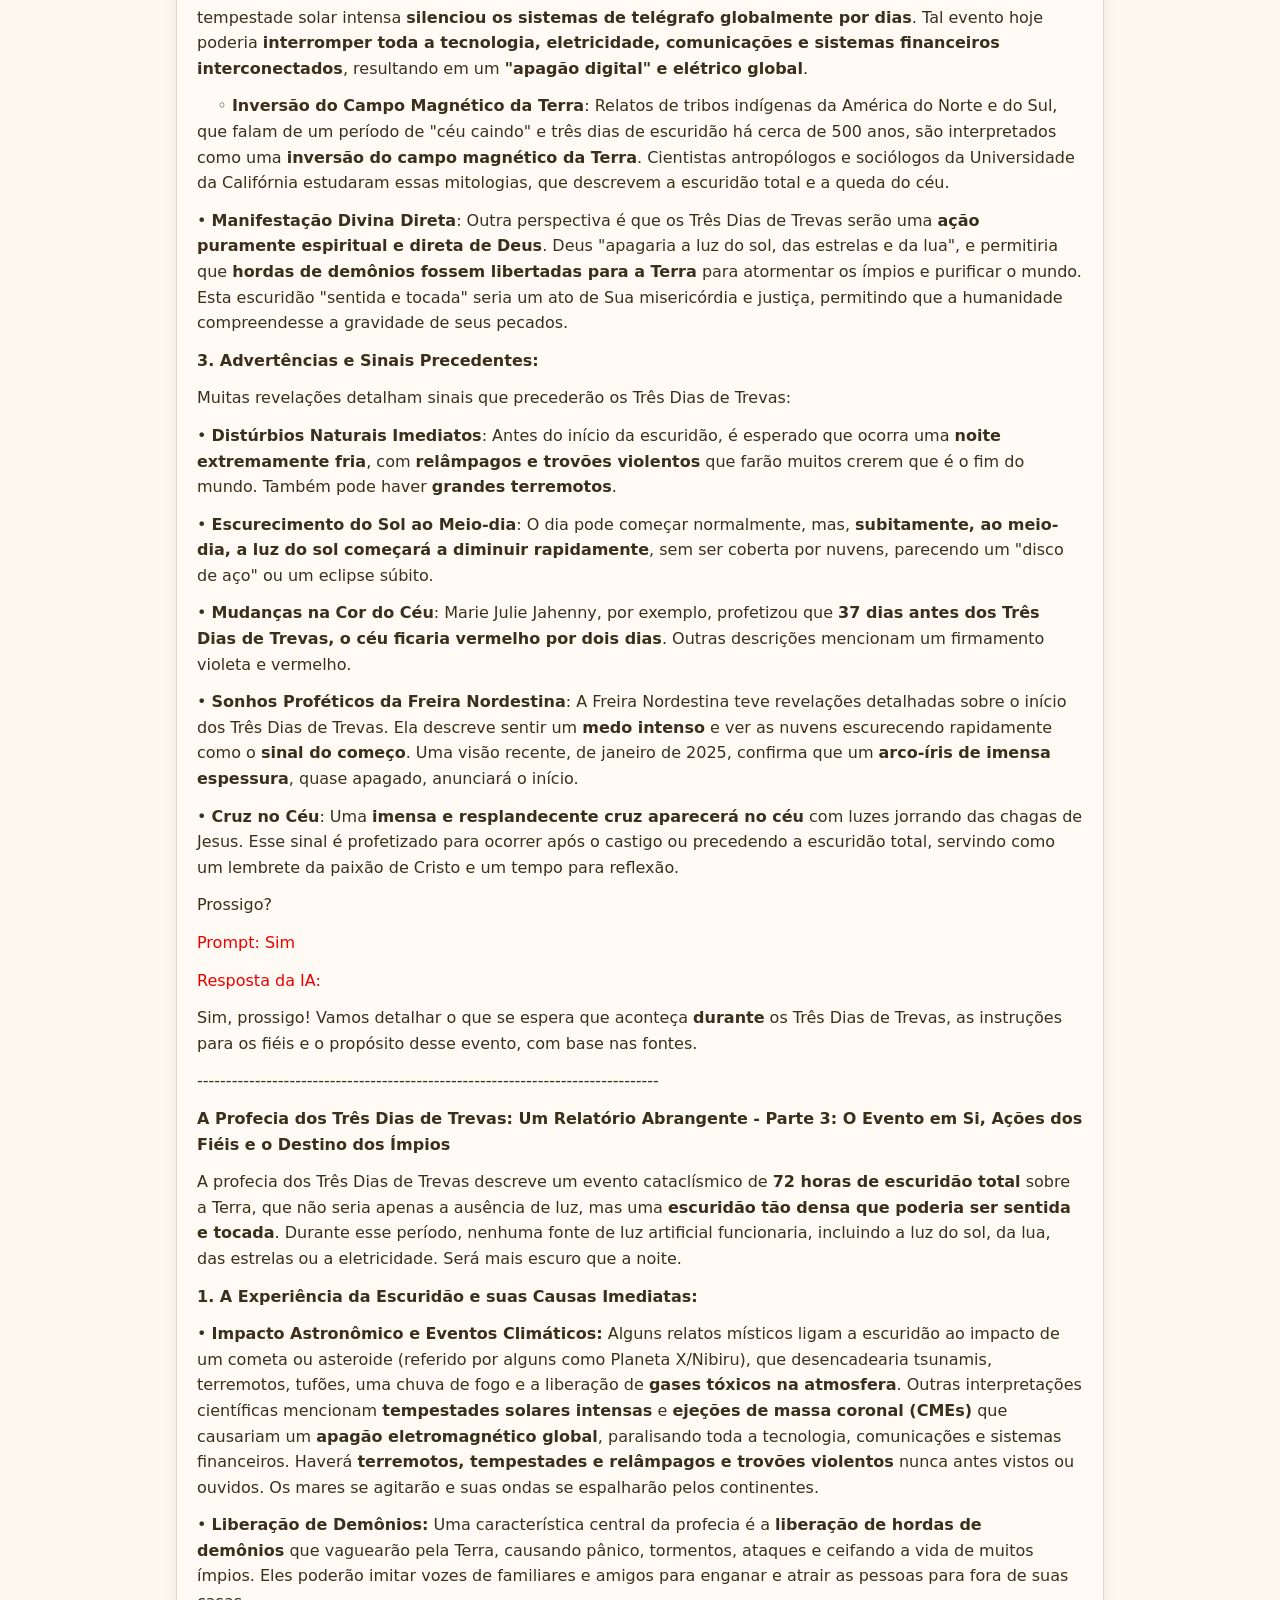
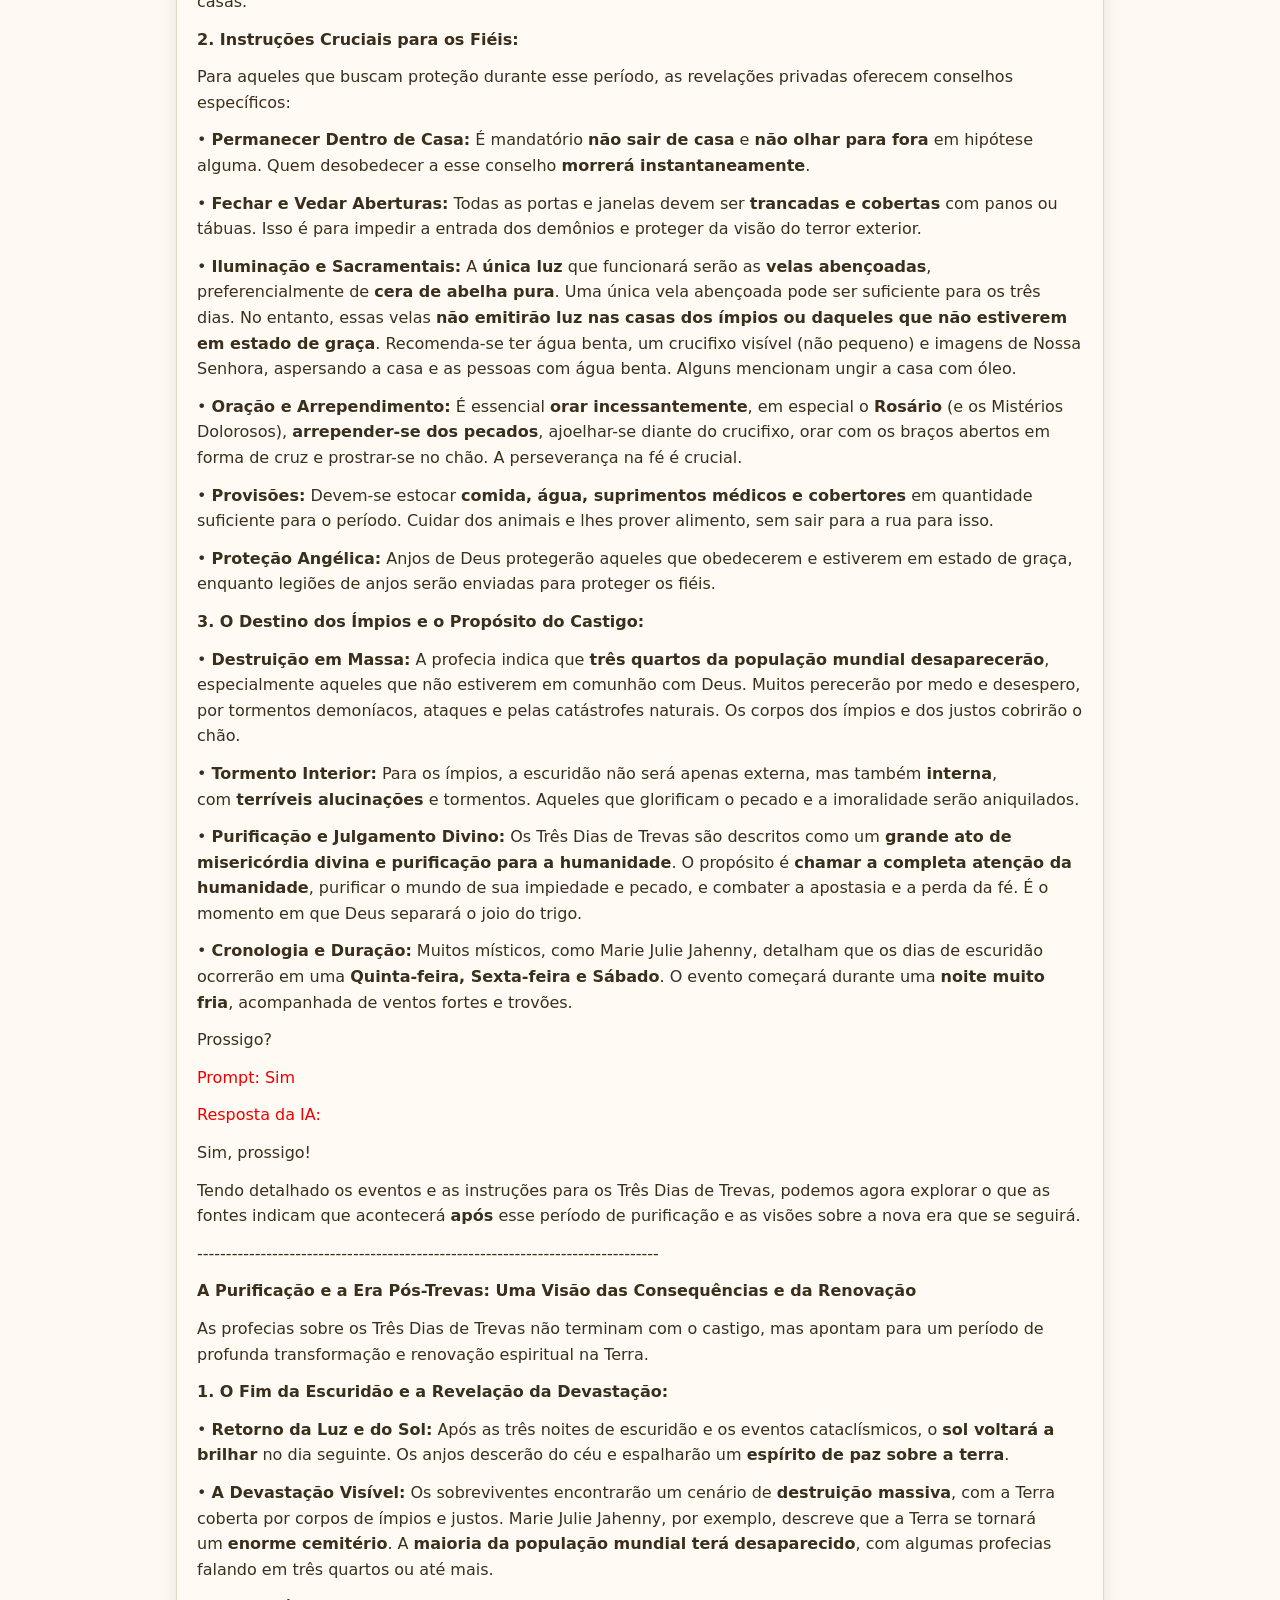
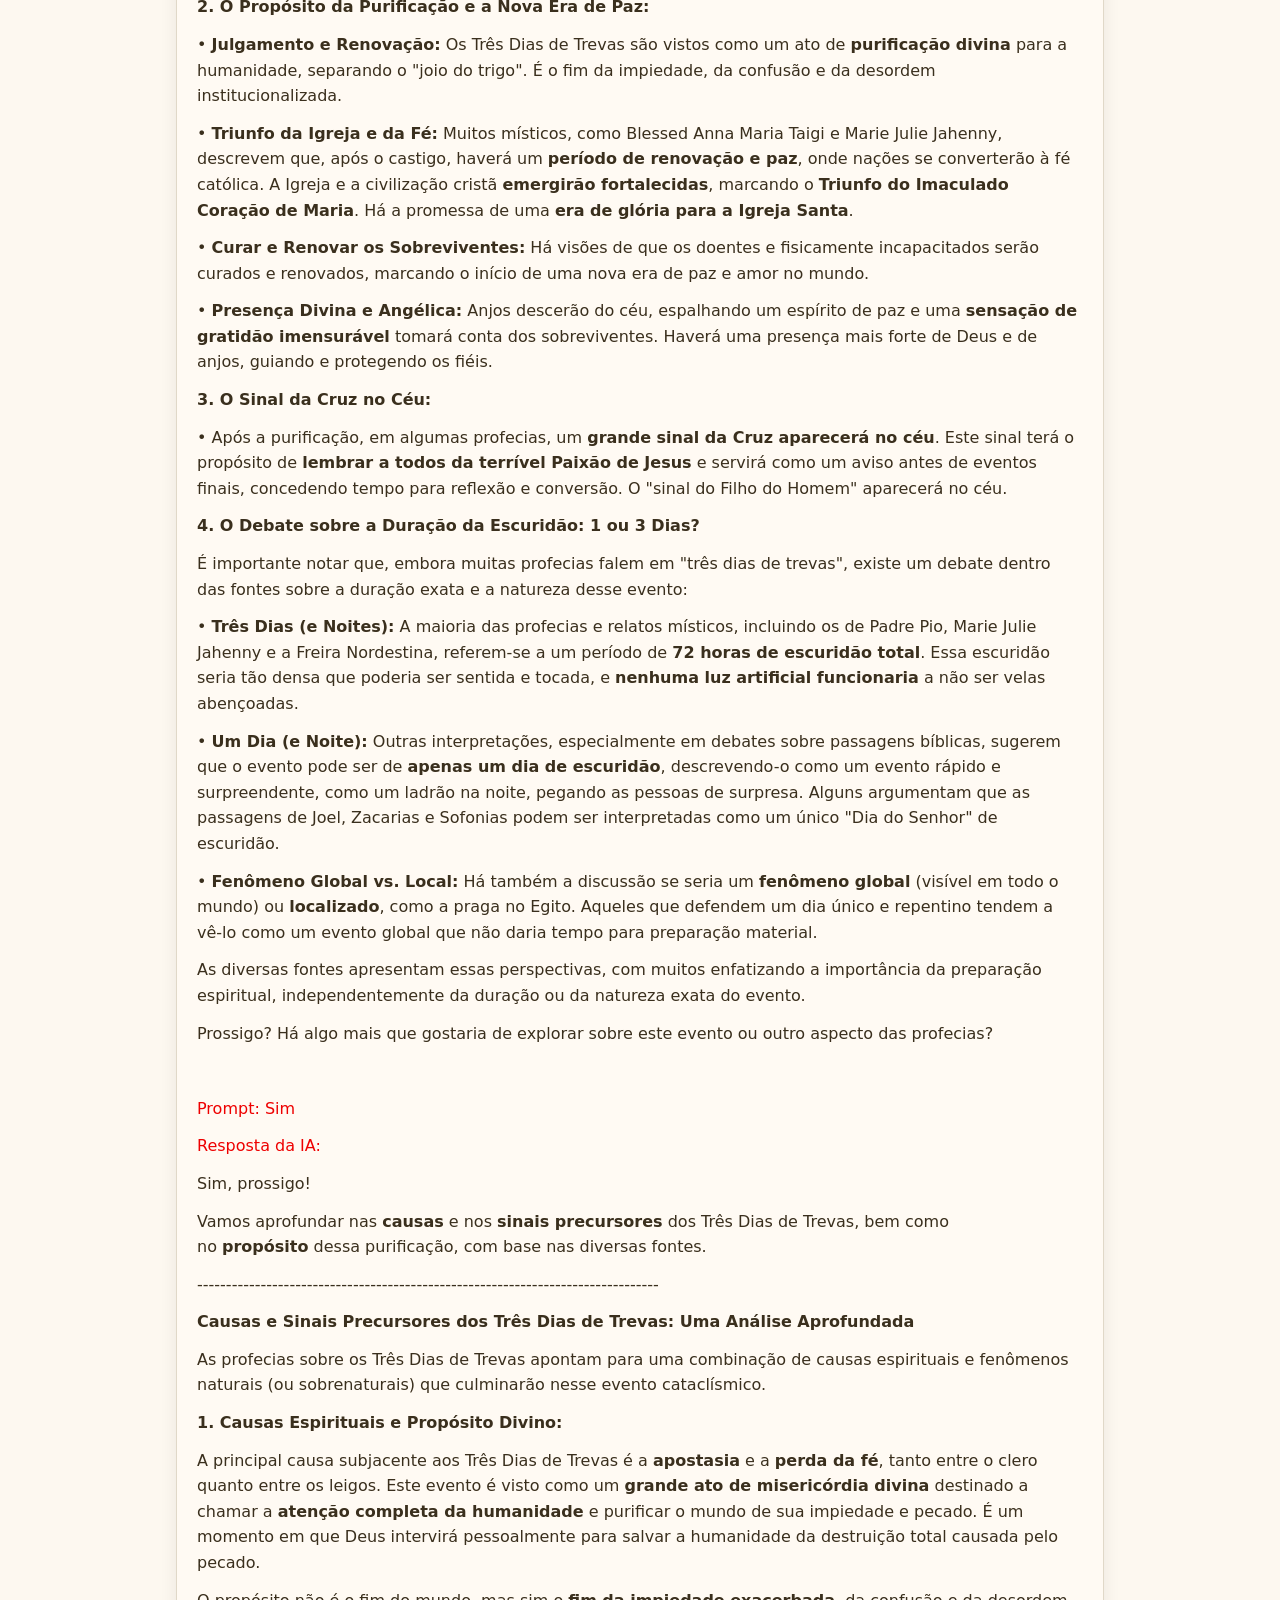
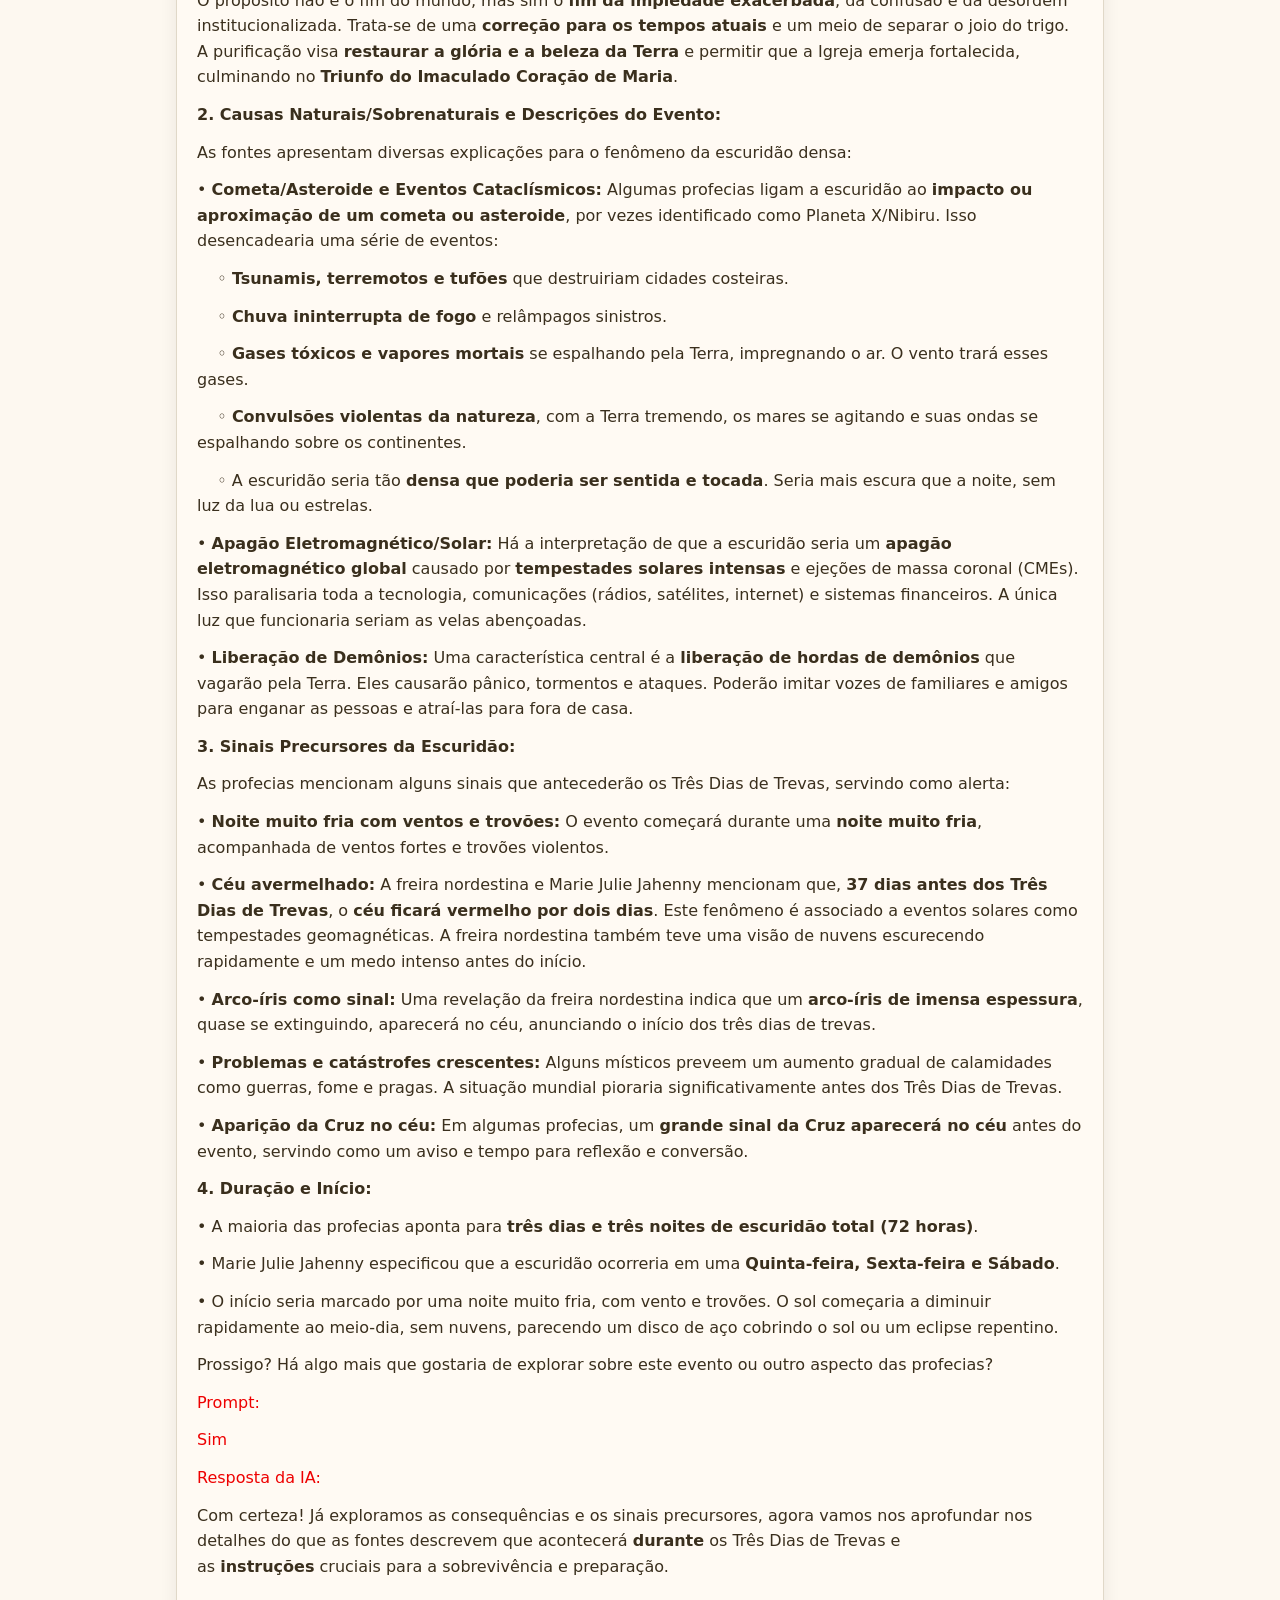
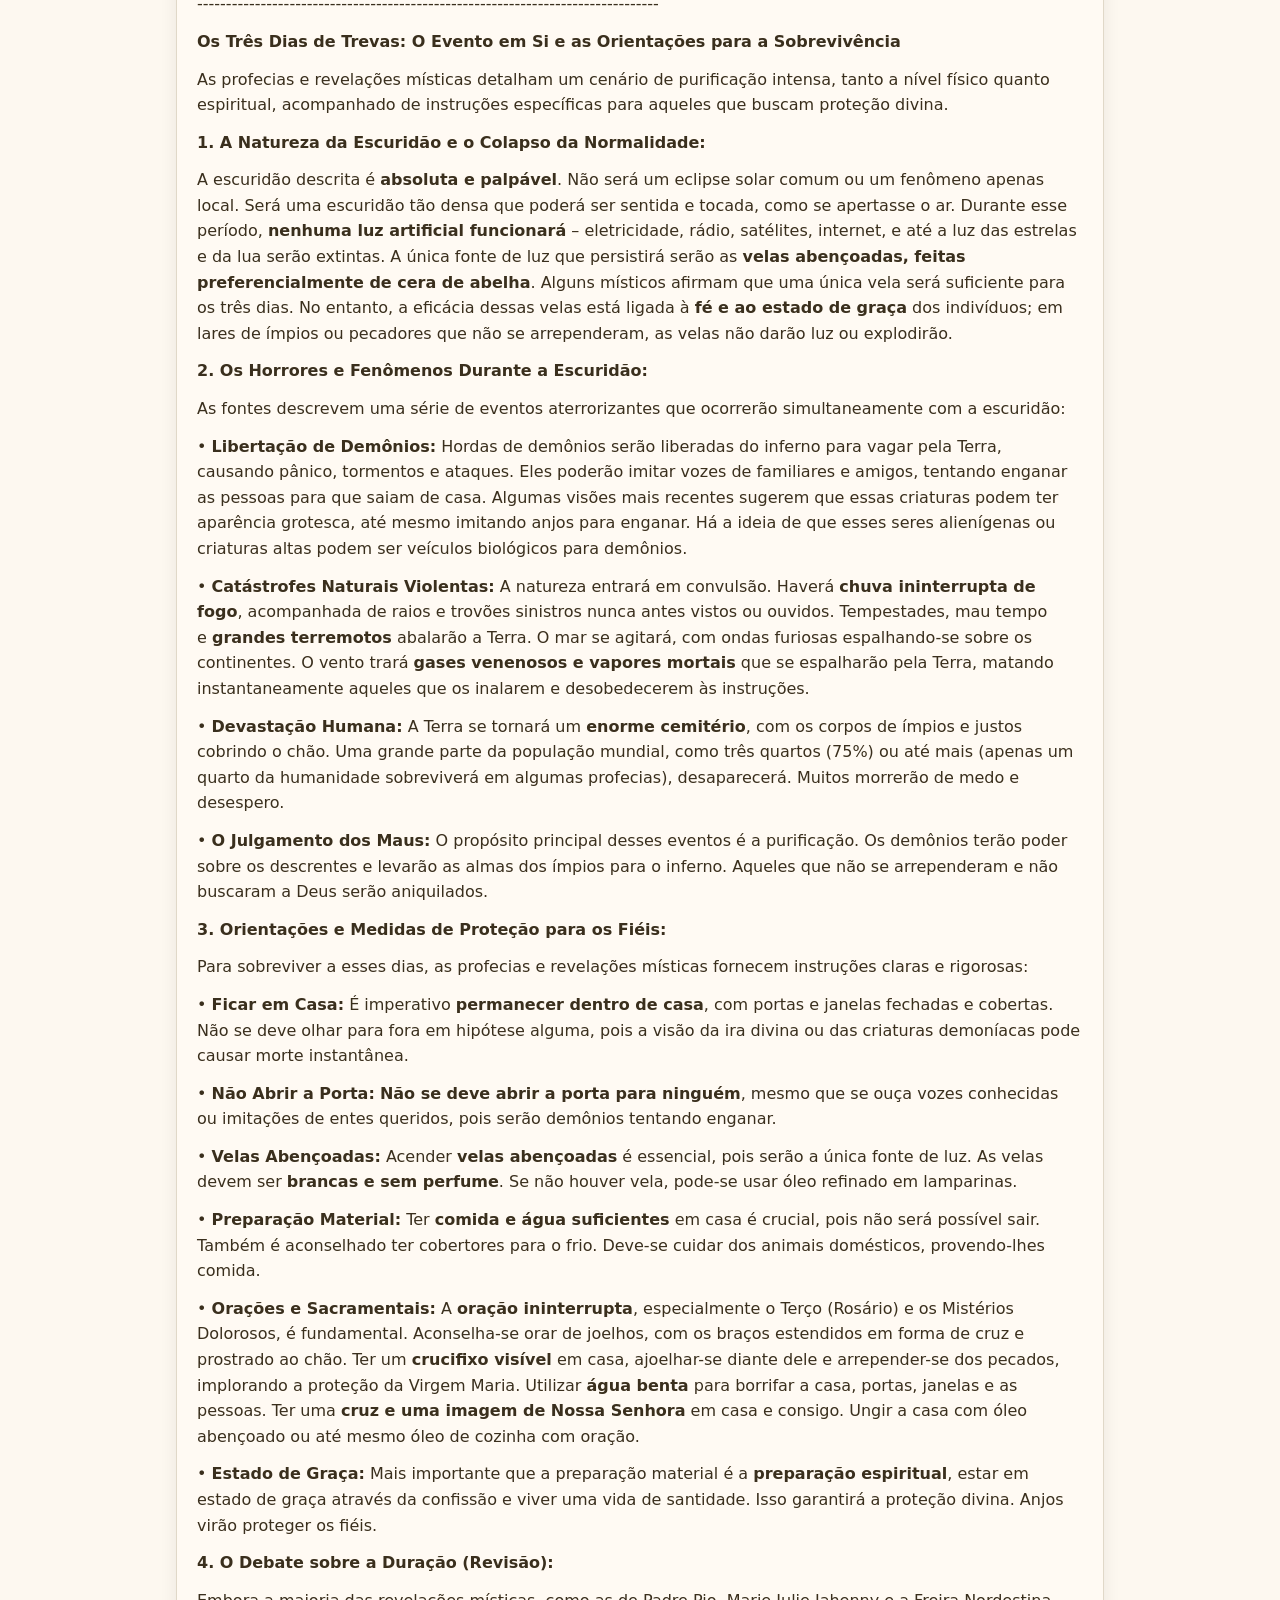
==== commit f40564dc: "Atualiza index.html" ====
--- a/index.html
+++ b/index.html
@@ -6,14 +6,17 @@
 <title>Os Três Dias de Trevas — Relatório Completo</title>
 <meta name="theme-color" content="#fdf8f0">
 <style>
-:root { --bg: #fdf8f0; --fg: #3a2f1d; --muted: #7c6f5c; --card: #fffaf3; --accent: #c48a2e; }
+:root {
+  --bg: #fdf8f0; --fg: #3a2f1d; --muted: #7c6f5c; --card: #fffaf3; --accent: #c48a2e;
+}
 * { box-sizing: border-box; }
 html { scroll-behavior: smooth; -webkit-text-size-adjust: 100%; }
-html, body { margin:0; padding:0; background:var(--bg); color:var(--fg);
-  font-family: system-ui,-apple-system,Segoe UI,Roboto,Ubuntu,"Helvetica Neue",Arial,"Noto Sans",sans-serif; line-height:1.6; }
+html, body { margin: 0; padding: 0; background: var(--bg); color: var(--fg);
+  font-family: system-ui, -apple-system, Segoe UI, Roboto, Ubuntu, "Helvetica Neue", Arial, "Noto Sans", sans-serif;
+  line-height: 1.6; }
 a { color: var(--accent); text-decoration: none; }
 a:hover { text-decoration: underline; }
-header { position: sticky; top: 0; background: linear-gradient(180deg,var(--bg) 0%, #fdf8f0f2 70%, transparent);
+header { position: sticky; top: 0; background: linear-gradient(180deg, var(--bg) 0%, #fdf8f0f2 70%, transparent);
   backdrop-filter: saturate(1.2) blur(6px); border-bottom: 1px solid #e0d8c8; z-index: 10; padding: 1rem; text-align: center; }
 header h1 { margin: 0; font-size: clamp(1.6rem, 3vw, 2.2rem); }
 header p { margin: .25rem 0 0; color: var(--muted); }
@@ -27,7 +30,8 @@
 ul,ol { margin: 12px 0 12px 24px; }
 footer { color: var(--muted); border-top: 1px solid #e0d8c8; margin-top: 32px; padding: 24px 0; text-align: center; font-size: .95rem; }
 .back-top { position: fixed; right: 16px; bottom: 16px; padding: 12px 14px; border-radius: 999px;
-  border: 1px solid #e0d8c8; background: var(--card); color: var(--fg); box-shadow: 0 8px 20px rgba(0,0,0,.1); cursor: pointer; display: none; }
+  border: 1px solid #e0d8c8; background: var(--card); color: var(--fg); box-shadow: 0 8px 20px rgba(0,0,0,.1);
+  cursor: pointer; display: none; }
 .back-top.show { display: inline-block; }
 .doc { hyphens: auto; overflow-wrap: anywhere; }
 @media (max-width: 600px) {
@@ -41,272 +45,1173 @@
 <body>
 <header>
   <h1>Os Três Dias de Trevas</h1>
- </header>
+  <p>Relatório Unificado — Conteúdo integral do documento enviado</p>
+</header>
 <main class="wrap" id="conteudo">
   <section>
     <h2>Conteúdo do Documento</h2>
     <div class="doc">
-<p>Site &quot;Os Tres Dias de Trevas&quot;</p>
-<p>Obs: “TRÊS DIAS DE ESCURIDÃO” é outro nome dado ao mesmo evento “Os Tres Dias de Trevas”</p>
-<p>Este site é o resultado de uma unificação de 84 transcrições de vídeos do Youtube. As transcrições foram &quot;concatenadas&quot; num só arquivo que depois foi analisado pelo ChatGpt, sem críticas, formando assim um único relatório para fim de facilitar o conhecimento desse possível evento profetizado.</p>
-<p>Este é o link da playlist dos vídeos:<a href="https://youtube.com/playlist?list=PLpfymwRlB-ZMgjf-WS5pUobK7dDZ6QE9y&si=RosNfht9j4G6_804" target="_blank" rel="noopener">https://youtube.com/playlist?list=PLpfymwRlB-ZMgjf-WS5pUobK7dDZ6QE9y&amp;si=RosNfht9j4G6_804</a></p>
-<p>Upload: merged.txt</p>
-<p>Prompt inicial : Esse arquivo é a mesclagem de 84 transcrições de videos do Youtube. Junte essas transcrições, harmonize, corrija a redação, sem resumir, ( CRÍTICO =&gt;) INCLUA TODAS AS INFORMAÇÕES DESSAS 84 TRASCRIÇÕES , e remova as redundâncias, faça com boa redação narrativa, logica, em sequência temporal das informações, sempre fazendo a inclusão dentro do texto final as fontes, e os dados informativos como datas, nomes, lugares, etc. . Faça em forma de relatório. , sem criticar, apenas de modo informativo. Me dê em diversas respostas, e no fim de cada resposta pergunte &quot;prossigo?&quot; e espere minha resposta. Antes de iniciar a tarefa, coloque aqui abaixo o que você entendeu deste prompt.</p>
-<p>O ChatGPT disse:</p>
-<p>Entendi o seguinte do seu prompt:</p>
-<p>Você tem um único arquivo que já contém a mesclagem das transcrições de 84 vídeos do YouTube.
-O que você quer agora é que eu:</p>
-<ul>
-<li>Una e harmonize todo o conteúdo dessas 84 transcrições em um único texto corrido, seguindo boa redação narrativa, clareza e sequência lógica e temporal dos acontecimentos.</li>
-<li>Inclua absolutamente todas as informações contidas nas transcrições, sem resumir nem omitir detalhes.</li>
-<li>Remova redundâncias — ou seja, cortar apenas repetições desnecessárias, mantendo o sentido e a informação integral.</li>
-<li>Mencione no texto as fontes (ex.: título do vídeo, autor, local, data, nomes citados) quando aparecerem no material, de forma integrada na narrativa.</li>
-<li>Produza o texto em formato de relatório informativo, sem emitir críticas, apenas narrando os fatos e relatos conforme aparecem.</li>
-<li>Entregue o relatório em várias respostas sequenciais, e no final de cada resposta eu devo perguntar “prossigo?” e aguardar sua confirmação antes de continuar para a próxima parte.</li>
-</ul>
-<p>Posso iniciar?</p>
-<p>Você disse:</p>
-<p>Sim</p>
-<p>O ChatGPT disse:</p>
-<p>Ótimo. Vou começar a compor o Relatório Unificado seguindo o que você pediu, integrando e harmonizando as informações das 84 transcrições, retirando apenas repetições inúteis e mantendo a lógica temporal e clareza narrativa, com as devidas citações de fontes.</p>
-<p>RELATÓRIO UNIFICADO SOBRE A PROFECIA DOS TRÊS DIAS DE ESCURIDÃO E REVELAÇÕES ASSOCIADAS</p>
-<p>Introdução</p>
-<p>O presente relatório reúne, de forma harmonizada e narrativa, os conteúdos de 84 vídeos do YouTube que tratam de profecias conhecidas como “Três Dias de Escuridão” e outros anúncios de caráter religioso, histórico e espiritual. Foram preservadas todas as informações, datas, nomes, locais e referências, com as redundâncias eliminadas apenas quando não acrescentavam dados novos. As fontes serão mencionadas no corpo do texto, conforme surgirem.</p>
-<p>Primeiras Difusões Modernas</p>
-<p>De acordo com diversas fontes, entre elas vídeos como &quot;3 DIAS DE ESCURIDÃO NA TERRA – A Bíblia Diz Algo Sobre Essa Profecia?&quot; (Pr. Antônio Júnior, 2017) e &quot;3 DIAS DE ESCURIDÃO NA TERRA – A Bíblia Alerta Sobre Essa Profecia?&quot;, a versão moderna da profecia ganhou repercussão internacional através de relatos de visionários e místicos, bem como de pessoas que afirmam ter recebido mensagens sobrenaturais.</p>
-<p>Um caso amplamente divulgado foi o de uma senhora norte-americana que, em 2017, afirmou ter ouvido a voz de Jesus durante um momento de oração antes de uma cirurgia. A mensagem teria sido clara: “Escreve, escreve, escreve”. Segundo seu relato, ela redigiu cinco páginas detalhando eventos que ocorreriam num futuro próximo: três dias e três noites de escuridão total sobre toda a Terra, causados pela aproximação de um corpo celeste identificado como Nibiru ou Planeta X.</p>
-<p>Segundo ela, nesse período:</p>
-<ul>
-<li>A temperatura seria controlada por Deus para não cair abaixo de 12°C, evitando congelamento de pessoas e animais.</li>
-<li>Ocorreriam maremotos, terremotos e tsunamis.</li>
-<li>Demônios surgiriam em toda parte, provocando pânico e destruição.</li>
-<li>Seria imprescindível manter-se em casa, com janelas fechadas, usando velas abençoadas (sem perfume) ou lamparinas a óleo refinado.</li>
-<li>As famílias deveriam estocar alimentos, remédios e cobertores.</li>
-<li>Abrir janelas ou portas resultaria em morte imediata devido ao terror externo.</li>
-<li>Ao final, haveria ressurreição dos mortos e arrebatamento dos que estivessem vivendo conforme a vontade de Deus.</li>
-<li>Após o evento, Deus daria mil anos de paz, com Cristo governando com os fiéis.</li>
-</ul>
-<p>Essa gravação previu que o fenômeno ocorreria em 2019. Contudo, ao chegar tal ano, nada ocorreu e o vídeo foi posteriormente removido.</p>
-<p>Raízes Históricas e Tradição Católica</p>
-<p>Muitos vídeos citam figuras históricas católicas associadas à profecia. Entre elas:</p>
-<ul>
-<li>Beata Anna Maria Taigi (1769–1837) – Mística italiana beatificada pelo Papa Bento XV em 1920. Ela descreveu que viria sobre toda a Terra “uma escuridão imensa que duraria três dias e três noites”. Durante esse período:</li>
-<li>Nenhuma luz artificial funcionaria, exceto velas abençoadas.</li>
-<li>Quem olhasse para fora morreria instantaneamente.</li>
-<li>O ar estaria carregado de pestilência.</li>
-<li>Os fiéis deveriam permanecer em oração, rezando o Rosário.</li>
-<li>Inimigos da Igreja pereceriam, exceto alguns que seriam convertidos.</li>
-<li>Demônios apareceriam sob formas horríveis.</li>
-<li>Marie-Julie Jahenny (1850–1941) – Francesa estigmatizada, conhecida por visões e profecias. Ela teria recebido da Virgem Maria e de Jesus revelações sobre:</li>
-<li>Três dias de trevas começando numa quinta-feira e terminando no sábado.</li>
-<li>Demônios soltos e punições divinas severas.</li>
-<li>Uso obrigatório de velas abençoadas (que não acenderiam em casas de pecadores).</li>
-<li>Proibição de abrir portas ou janelas.</li>
-<li>Salvação apenas para os que se refugiassem em oração com verdadeira fé.</li>
-<li>Outros santos e místicos citados incluem Santa Gemma Galgani, Santa Faustina Kowalska e Santa Miriam de Jesus Crucificado, que também teriam recebido alusões ao castigo dos três dias.</li>
-</ul>
-<p>Versões Ligadas a Eventos Bíblicos</p>
-<p>Alguns pregadores e produtores de conteúdo relacionam a profecia com passagens bíblicas:</p>
-<ul>
-<li>Êxodo 10:21–23 – A nona praga do Egito, onde houve três dias de trevas tão densas que podiam ser “sentidas”, mas apenas no território egípcio, não em toda a Terra.</li>
-<li>Mateus 27:45 – Durante a crucifixão de Jesus, houve trevas por cerca de três horas.</li>
-<li>Mateus 24:29 e Apocalipse 6:12–13 – Falam de sinais cósmicos e escuridão após a Grande Tribulação, mas sem menção direta a “três dias” completos.</li>
-</ul>
-<p>Controvérsias e Negativas</p>
-<p>A Igreja Católica distingue revelação pública (a Sagrada Escritura) de revelações privadas (mensagens a indivíduos). Nenhuma das revelações privadas sobre os três dias é obrigatória para a fé católica.</p>
-<p>Alguns nomes, como o de Padre Pio, foram associados à profecia, mas:</p>
-<ul>
-<li>Ele teria desmentido publicamente tal atribuição enquanto vivo.</li>
-<li>Revistas ligadas a sua memória reafirmaram, após sua morte, que ele nunca proclamou tal previsão.</li>
-<li>Apesar disso, circulam cartas e textos atribuídos a ele, cuja autenticidade é contestada.</li>
-</ul>
-<p>Prossigo?</p>
-<p>Você disse:</p>
-<p>Sim</p>
-<p>O ChatGPT disse:</p>
-<p>Elementos Reforçados por Diferentes Fontes Recentes</p>
-<p>Várias transcrições apontam que, apesar das controvérsias, a narrativa dos “três dias de escuridão” continua a ganhar força em tempos modernos, reaparecendo em vídeos, cartas e mensagens que se espalham rapidamente nas redes sociais.</p>
-<p>Um exemplo foi a circulação, em 2020 e 2024, de supostos “documentos da NASA” confirmando um apagão global. Esses materiais, no entanto, foram posteriormente desmentidos como falsos. Outro caso envolveu uma carta atribuída a São Pio de Pietrelcina (Padre Pio) prevendo os três dias, mas também classificada como falsificação.</p>
-<p>O vídeo “Os 3 Dias de Trevas Será em Uma Quinta, Sexta e Sábado” destacou revelações que atribuem datas simbólicas: a escuridão começaria numa quinta-feira, atravessaria a sexta-feira (ligada à Paixão de Cristo) e terminaria no sábado, dia dedicado à Virgem Maria. Esse conteúdo cita mensagens supostamente recebidas por beatos e santos, advertindo que:</p>
-<ul>
-<li>Três quartos da população mundial poderiam desaparecer.</li>
-<li>Haveria tremores de terra, trovões e raios ininterruptos.</li>
-<li>O mar avançaria sobre continentes.</li>
-<li>Demônios e ímpios tomariam formas horrendas e aterrorizariam os vivos.</li>
-<li>Apenas as velas abençoadas dariam luz, e nem todos conseguiriam acendê-las.</li>
-<li>Móveis sobre os quais repousassem essas velas não tremeriam durante o evento.</li>
-</ul>
-<p>Também é dito que, após a purificação, sobreviveria apenas “um quarto” da humanidade, e um espírito de paz desceria sobre a Terra.</p>
-<p>Aspectos Científicos e Astronômicos Mencionados</p>
-<p>Alguns vídeos procuraram apresentar explicações naturais ou hipóteses físicas para eventos semelhantes:</p>
-<ul>
-<li>Ejeções de massa coronal (CMEs) e tempestades solares intensas, capazes de provocar apagões globais e falhas em satélites e sistemas elétricos.</li>
-<li>Referência ao Evento Carrington (1859), a maior tempestade solar já registrada, que provocou incêndios em linhas telegráficas e auroras visíveis em regiões tropicais.</li>
-<li>A hipótese de um corpo celeste como Nibiru bloquear temporariamente a luz solar — embora cientificamente improvável devido às dimensões necessárias e aos efeitos gravitacionais fatais que tal proximidade causaria.</li>
-</ul>
-<p>Alguns autores ressaltam que a NASA nega qualquer previsão astronômica de escuridão total por três dias, mas admitem que eventos solares extremos poderiam causar grandes interrupções tecnológicas.</p>
-<p>Conexão com Mudanças Sociais e Espirituais</p>
-<p>Em vídeos como “3 DIAS de ESCURIDÃO – Nós estamos PREPARADOS?”, a narrativa vai além do fenômeno físico e sugere paralelos com transformações históricas:</p>
-<ul>
-<li>A morte e ressurreição de Cristo, que remodelou culturas e civilizações.</li>
-<li>A pandemia de COVID-19, que alterou comportamentos, aumentou distâncias sociais e acelerou a dependência tecnológica.</li>
-<li>A crescente “vivência virtual”, com comunicação e interações cada vez mais mediadas por telas, vista como um distanciamento espiritual e humano.</li>
-</ul>
-<p>Nesse contexto, a profecia dos três dias é interpretada como um marco transformador da humanidade, que poderia “reiniciar” valores e modos de vida.</p>
-<p>Testemunhos e Mensagens Detalhadas</p>
-<p>O vídeo “3 DIAS DE TREVAS – Você realmente SABE O QUE É???” apresentou a suposta mensagem recebida em 2019 por Linda Courteney, que afirmou ter sido instruída por Deus a escrever detalhadamente sobre o evento. Segundo seu relato:</p>
-<ul>
-<li>A escuridão será causada por um planeta (identificado como Planeta X) passando diante do Sol.</li>
-<li>Deus controlará a temperatura global para 12°C.</li>
-<li>Todos os aparelhos eletrônicos pararão de funcionar.</li>
-<li>Será um ato de misericórdia divina para chamar a atenção da humanidade.</li>
-<li>Aconselha estocar comida, água, cobertores, velas brancas sem cheiro ou lamparinas a óleo refinado.</li>
-<li>Avisar familiares e vizinhos antes, pois, no momento, poucos acreditarão.</li>
-<li>Durante a escuridão, haverá ressurreição de mortos e transformação de alguns vivos.</li>
-<li>Muitos que estiverem vivendo em pecado serão “deixados para trás”.</li>
-<li>O evento marcará o fim de cerca de seis mil anos de história humana sob domínio do pecado, dando início a um novo período de mil anos de paz.</li>
-</ul>
-<p>Prossigo?</p>
-<p>Você disse:</p>
-<p>Sim</p>
-<p>O ChatGPT disse:</p>
-<p>Revelações Após os Três Dias de Trevas</p>
-<p>Entre os 84 registros analisados, destaca-se a visão descrita no vídeo “Saiba o Que Vai Acontecer Depois dos 3 Dias de Trevas – Revelação da Freira Nordestina” (publicada por Lucas Gelásio).
-Segundo o relato, a religiosa teria recebido, em diferentes anos (2005, 2008, 2013 e 2023), sonhos e visões proféticas relacionados ao que ocorreria após os três dias de escuridão.</p>
-<p>Na visão de 12 de maio de 2023, enquanto rezava diante do Santíssimo Sacramento, a freira foi conduzida por seu anjo da guarda até o topo de uma montanha. De lá, observou uma esfera luminosa dourada, com bordas avermelhadas, que crescia até ocupar todo o horizonte. No centro dessa esfera surgiu uma cruz resplandecente, com Jesus crucificado, sem sangue, mas com luzes jorrando das chagas.
-Segundo o anjo:</p>
-<ul>
-<li>Esse seria o “Sinal do Filho do Homem” (cf. Mt 24:30).</li>
-<li>Cristo olharia a todos individualmente, e todos O veriam.</li>
-<li>A aparição ocorreria após o castigo dos três dias, como um sinal de libertação e esperança.</li>
-<li>A freira teria a missão de consolar corações e reavivar a fé quando “toda a tristeza caísse sobre a Terra”.</li>
-</ul>
-<p>O anjo afirmou ainda que a freira não estaria morta quando isso ocorresse, mas seria levada, de modo espiritual, a diversos lugares para confortar os fiéis.</p>
-<p>Atribuições e Controvérsias sobre Padre Pio</p>
-<p>Apesar de Padre Pio ter negado publicamente qualquer relação com a profecia, circularam textos conhecidos como “Carta de Padre Pio sobre os Três Dias de Escuridão”, datados de 28 de janeiro de 1950 e 7 de fevereiro de 1950, cujo conteúdo é citado em alguns vídeos:</p>
-<p>Os trechos atribuídos a ele descrevem:</p>
-<ul>
-<li>Início durante uma noite muito fria, com ventos fortes e trovões.</li>
-<li>Necessidade de fechar portas e janelas, sem olhar para fora.</li>
-<li>Uso de velas abençoadas, oração do Rosário e leitura bíblica.</li>
-<li>Interrupção total de luz e eletricidade, com uma “chuva de fogo” caindo sobre a Terra.</li>
-<li>Advertência de que quem desobedecesse e olhasse para fora morreria instantaneamente.</li>
-<li>Proteção especial aos que estivessem em estado de graça e sob o amparo da Virgem Maria.</li>
-<li>Após os três dias, o sol voltaria a brilhar, os anjos desceriam e um “espírito de paz” se espalharia pelo mundo.</li>
-<li>O evento purificaria a Terra, destruindo o mal e preparando-a para um tempo de renovação.</li>
-</ul>
-<p>A autenticidade dessas cartas é contestada, mas continuam sendo reproduzidas em conteúdos de natureza devocional.</p>
-<p>Enfoque Pastoral e Espiritual</p>
-<p>Alguns pregadores, como no vídeo “⚡3 Dias de Trevas – Será o Grande Apagão da Humanidade?”, ressaltam que:</p>
-<ul>
-<li>O foco não deve estar na curiosidade sobre a data ou no acúmulo de objetos, mas na preparação espiritual constante.</li>
-<li>As velas abençoadas são um símbolo, mas o mais importante é manter o “coração aceso” no amor a Deus.</li>
-<li>A exortação é para que a vida seja ordenada segundo a Lei de Deus, como os corpos celestes seguem sua órbita.</li>
-<li>É preciso cultivar a caridade, a oração, a penitência e a confiança total na providência divina.</li>
-</ul>
-<p>Convergências nas Narrativas</p>
-<p>Apesar das divergências de origem e detalhes, as mensagens apresentam pontos comuns:</p>
-<ul>
-<li>Duração: três dias e três noites de escuridão total.</li>
-<li>Causa: varia entre fenômeno astronômico (eclipse, corpo celeste, tempestade solar) e ato direto de Deus.</li>
-<li>Acontecimentos: terror, manifestações demoníacas, eventos cósmicos e naturais extremos.</li>
-<li>Proteção: recolher-se em casa, portas e janelas fechadas, uso de velas abençoadas, oração intensa.</li>
-<li>Finalidade: purificação da humanidade e início de um período de paz sob o reinado de Cristo.</li>
-</ul>
-<p>Prossigo?</p>
-<p>Você disse:</p>
-<p>Sim</p>
-<p>O ChatGPT disse:</p>
-<p>Detalhes Operacionais das Advertências</p>
-<p>Ao compilar as 84 transcrições, nota-se que diversas mensagens dão instruções minuciosas sobre o que fazer antes, durante e depois dos três dias de escuridão. Essas orientações, embora variem em linguagem e ênfase, se repetem com grande semelhança nos diferentes relatos:</p>
-<ul>
-<li>Preparação prévia:</li>
-<li>Estocar alimentos não perecíveis, água potável e medicamentos essenciais.</li>
-<li>Manter cobertores e agasalhos à disposição.</li>
-<li>Adquirir velas abençoadas — geralmente brancas e sem perfume.</li>
-<li>Ter crucifixos e imagens sagradas em local visível da casa.</li>
-<li>Guardar óleo refinado para lamparinas, como alternativa às velas.</li>
-<li>Possuir objetos sacramentais como medalhas bentas, água benta e terços.</li>
-<li>Durante o evento:</li>
-<li>Permanecer em casa com portas e janelas trancadas.</li>
-<li>Não abrir cortinas nem olhar para fora, para evitar ver fenômenos aterradores ou formas demoníacas.</li>
-<li>Evitar qualquer contato ou diálogo com vozes ou pessoas do lado de fora, que poderiam ser manifestações malignas.</li>
-<li>Dedicar o tempo à oração, especialmente ao Rosário, leituras bíblicas e atos de arrependimento.</li>
-<li>Não usar luz elétrica (que de qualquer forma não funcionaria), apenas as velas abençoadas.</li>
-<li>Sinais de início:</li>
-<li>Céu tomado por nuvens avermelhadas.</li>
-<li>Trovões e relâmpagos intensos.</li>
-<li>Tremores de terra e ventos fortes.</li>
-<li>Interrupção súbita de energia elétrica e comunicações.</li>
-<li>Após o evento:</li>
-<li>A luz solar retornará gradualmente.</li>
-<li>Um clima de paz se espalhará sobre a Terra.</li>
-<li>A paisagem poderá estar profundamente alterada, com destruição e mortes em grande escala.</li>
-<li>Segundo algumas mensagens, haverá um tempo de renovação espiritual e moral.</li>
-</ul>
-<p>Quantificação dos Impactos Previsto nas Profecias</p>
-<p>Vários relatos apresentam números sobre a proporção da população que pereceria. Há divergências, mas algumas mensagens indicam:</p>
-<ul>
-<li>Três quartos da população mundial seriam exterminados.</li>
-<li>Metade da população de certas nações, como a França, não sobreviveria.</li>
-<li>Entre os sobreviventes, muitos passariam por uma conversão espiritual profunda.</li>
-</ul>
-<p>Alguns textos fazem a ressalva de que o evento não é o fim do mundo, mas uma purificação para preparar a humanidade para uma nova era.</p>
-<p>Referências a Datas e Períodos</p>
-<p>Embora a maioria das fontes reconheça que “ninguém sabe o dia nem a hora” (cf. Mt 24:36), algumas mensagens atribuídas a místicos citam:</p>
-<ul>
-<li>Ocorrência entre quinta-feira e sábado.</li>
-<li>Ligação com dias da Semana Santa ou de significados marianos.</li>
-<li>Alusões a períodos de crise mundial intensa, guerras e degradação moral como antecedentes imediatos.</li>
-</ul>
-<p>No entanto, previsões específicas (como as de 2019 ou 2024) não se concretizaram, gerando frustração e reforçando advertências contra marcar datas.</p>
-<p>Síntese Teológica e Pastoral</p>
-<p>Alguns pregadores e intérpretes sublinham que:</p>
-<ul>
-<li>Mesmo se o evento literal não ocorrer, a mensagem central é vigilância, conversão e perseverança.</li>
-<li>A simbologia dos três dias também remete ao Tríduo Pascal — morte, sepultamento e ressurreição de Cristo.</li>
-<li>A “escuridão” pode representar crises espirituais e morais já em curso, convidando à luz de Cristo.</li>
-</ul>
-<p>Se quiser, na próxima parte já posso apresentar a conclusão do relatório com a amarração final de todas as fontes e observações complementares.</p>
-<p>Prossigo?</p>
-<p>Você disse:</p>
-<p>Sim</p>
-<p>O ChatGPT disse:</p>
-<p>Conclusão Geral do Relatório</p>
-<p>A análise integrada das 84 transcrições demonstra que a profecia dos “Três Dias de Escuridão” é um fenômeno narrativo-religioso complexo, com múltiplas camadas de origem, interpretação e circulação.</p>
-<p>Sua base histórica está ligada a revelações privadas atribuídas a santos, beatos e místicos, como Anna Maria Taigi e Marie-Julie Jahenny, transmitidas oralmente, por escritos ou pela tradição devocional.
-No entanto, há também forte presença de elementos modernos vindos de vídeos, redes sociais e canais de influenciadores religiosos, que adaptam, expandem ou reinterpretam os relatos originais.</p>
-<p>Pontos Consensuais Identificados:</p>
-<ul>
-<li>Duração e intensidade – três dias e três noites sem luz solar, com ausência de energia elétrica e clima de terror.</li>
-<li>Sinais precedentes – fenômenos celestes (nuvens vermelhas, auroras anormais, estrelas cadentes), tempestades e terremotos.</li>
-<li>Acontecimentos durante o evento – presença de demônios, catástrofes naturais e pânico generalizado.</li>
-<li>Meios de proteção – recolhimento em casa, portas e janelas fechadas, uso exclusivo de velas abençoadas, oração constante.</li>
-<li>Propósito espiritual – purificação da humanidade, castigo para os ímpios e preservação dos fiéis.</li>
-<li>Resultado final – restauração da paz e início de um novo período de ordem moral e espiritual, às vezes descrito como um reinado de mil anos com Cristo.</li>
-</ul>
-<p>Divergências e Controvérsias:</p>
-<ul>
-<li>Origem da causa: varia entre um ato direto de Deus, fenômenos astronômicos (eclipse prolongado, passagem de Nibiru), ou grandes tempestades solares.</li>
-<li>Autenticidade das mensagens: algumas cartas e profecias atribuídas a santos (ex.: Padre Pio) têm autenticidade contestada.</li>
-<li>Datas e previsões concretas: previsões específicas já falharam (como 2019 e 2024), reforçando a orientação pastoral de evitar marcar datas.</li>
-<li>Reconhecimento oficial: a Igreja Católica não considera tais revelações obrigatórias de fé.</li>
-</ul>
-<p>Enfoque Pastoral e Espiritual:</p>
-<p>Líderes religiosos presentes nas transcrições enfatizam que, independentemente da ocorrência literal, o chamado essencial é para:</p>
-<ul>
-<li>Conversão e arrependimento.</li>
-<li>Vida sacramental ativa (confissão, comunhão, oração).</li>
-<li>Vigilância espiritual, seguindo o ensinamento de Jesus em Mt 24:42: “Vigiai, pois, porque não sabeis a hora”.</li>
-</ul>
-<p>Considerações Finais:</p>
-<p>O fenômeno dos “Três Dias de Escuridão” é, simultaneamente:</p>
-<ul>
-<li>Um tema devocional popular, sustentado por séculos de transmissão e reinterpretação.</li>
-<li>Um fenômeno de mídia moderna, amplificado por vídeos virais, redes sociais e teorias ligadas a eventos astronômicos.</li>
-<li>Uma narrativa simbólica, que pode servir de alerta espiritual, mesmo para aqueles que não esperam um cumprimento literal.</li>
-</ul>
-<p>O valor prático de tais relatos, conforme reiterado em várias fontes, está menos em saber “quando” ocorrerá e mais em viver continuamente preparados, com fé firme, vida moral coerente e confiança na misericórdia divina.</p>
+      <p>Este é o link da playlist dos vídeos: <a href="https://youtube.com/playlist?list=PLpfymwRlB-ZMgjf-WS5pUobK7dDZ6QE9y&si=RosNfht9j4G6_804" target="_blank" rel="noopener">https://youtube.com/playlist?list=PLpfymwRlB-ZMgjf-WS5pUobK7dDZ6QE9y&amp;si=RosNfht9j4G6_804</a></p>
+      <!-- Conteúdo integral extraído do DOCX -->
+      <p><p class=MsoNormal><b>Os Três Dias de Trevas: Profecia e Preparação</b></p>
+
+<p class=MsoNormal>Os textos apresentam diversas perspectivas sobre a profecia
+dos <b>&quot;Três Dias de Trevas&quot;</b>, um evento apocalíptico que, segundo
+as fontes, consistiria num período de completa escuridão na Terra, acompanhado
+por fenômenos naturais intensos e a manifestação de demónios. As fontes
+exploram as <b>origens bíblicas e místicas</b> da profecia, citando santos e
+visionários como Padre Pio e Ana Maria Taigi. Há também relatos de <b>tradições
+indígenas</b> que descrevem eventos semelhantes no passado, sugerindo um ciclo
+recorrente. Além disso, as passagens discutem as <b>possíveis causas
+cosmológicas</b>, como a hiperatividade solar e a inversão do campo magnético
+da Terra, e oferecem <b>orientações sobre como se preparar espiritualmente e
+materialmente</b> para este período de purificação e julgamento divino,
+enfatizando a importância da oração, sacramentos e da fé.</p>
+
+<p class=MsoNormal><span style='color:#EE0000'>Prompt:</span></p>
+
+<p class=MsoNormal>Esse arquivo é a mesclagem de 84 transcrições de videos do
+Youtube.( CRÍTICO =&gt;) TRATANDO AS TRANSCRIÇÕES COMO UM TODO ÚNICO, Junte
+essas, transcrições, harmonize, corrija a redação, sem resumir, ( CRÍTICO
+=&gt;) INCLUA TODAS AS INFORMAÇÕES DESSAS 84 TRASCRIÇÕES , e remova as
+redundancias, faça com boa redação narrativa, logica, em sequencia temporal das
+informações, sempre fazendo a inclusão dentro do texto final as fontes, e os
+dados informativos como datas, nomes, lugares, etc. . Faça em forma de relatório.
+, sem criticar, apenas de modo informativo. Faça esta tarefa em diversas
+respostas, e no fim de cada resposta pergunte &quot;prossigo?&quot; e espere
+minha resposta para prosseguir com esta tarefa. Minha resposta ao à sua
+pergunta &quot;prossigo?&quot; seár um sim ou não ou espere. Antes de iniciar a
+tarefa, coloque aqui abaixo o que você entendeu deste prompt.</p>
+
+<p class=MsoNormal><span style='color:#EE0000'>Resposta da IA:</span></p>
+
+<p class=MsoNormal>Compreendo que devo mesclar as informações de todas as 84
+transcrições de vídeos do YouTube fornecidas, tratando-as como um único corpo
+de texto. A tarefa exige que eu harmonize e corrija a redação, garantindo
+que&nbsp;<b>todas as informações presentes nas transcrições sejam incluídas</b>,
+sem qualquer resumo ou omissão. Devo remover redundâncias, apresentando o
+conteúdo de forma narrativa, lógica e em sequência temporal, na medida do
+possível. Cada afirmação deve ser devidamente&nbsp;<b>citada com todas as
+fontes</b>&nbsp;que a apoiam, utilizando a notação [i, j, k]. Devo incluir
+todos os dados informativos como datas, nomes e lugares. A resposta final deve
+ser um relatório, mantendo um tom estritamente informativo, sem críticas ou
+julgamentos. O relatório será entregue em múltiplas partes, e ao final de cada
+uma, perguntarei &quot;prossigo?&quot; e aguardarei sua resposta para continuar
+a tarefa.</p>
+
+<p class=MsoNormal><a name="_Hlk205825145"><span style='color:#EE0000'>Prompt: </span></a><span
+style='color:#EE0000'>Ok, realize a tarefa.</span></p>
+
+<p class=MsoNormal><span style='color:#EE0000'>Resposta da IA:</span></p>
+
+<p class=MsoNormal><b>Relatório sobre a Profecia dos Três Dias de Trevas</b></p>
+
+<p class=MsoNormal>A profecia dos &quot;Três Dias de Trevas&quot; descreve um
+cenário apocalíptico em que a Terra seria mergulhada em uma escuridão total por
+um período de 72 horas, ou seja, três dias e três noites. Essa escuridão é
+descrita como sendo tão densa e pesada que pode ser sentida no ar, quase como
+se pudesse ser tocada ou cortada com uma faca. Durante esse tempo, não haveria
+luz solar, luz elétrica ou qualquer outra forma de iluminação, exceto velas
+especiais de cera de abelha abençoadas.</p>
+
+<p class=MsoNormal><b>Natureza e Propósito da Profecia</b></p>
+
+<p class=MsoNormal>Essa ideia tem circulado há muito tempo entre cristãos,
+especialmente aqueles de tradição católica, e tem ganhado força ao longo dos
+anos. A profecia é vista como um grande ato de misericórdia divina para obter a
+completa atenção da humanidade, funcionando como um período de purificação e
+castigo divino pelos pecados e transgressões humanas. Não se trata do fim do
+mundo, mas sim de um evento que antecede uma nova era de paz e renovação para a
+Igreja e a civilização cristã, onde a iniquidade e o pecado exacerbados seriam
+purificados.</p>
+
+<p class=MsoNormal>Durante os Três Dias de Trevas, prevê-se que tudo será
+silenciado, e a humanidade cairá em súbito desespero e pânico, com a confusão
+se espalhando e muitas pessoas perdendo a capacidade de raciocinar. Hordas de
+demônios seriam liberadas e perambulariam pela Terra, causando tormentos e
+ataques, e muitos morreriam de pânico ou por ataques demoníacos. A Terra se
+tornaria um vasto cemitério, com os corpos dos ímpios e justos cobrindo o chão.
+Estima-se que três quartos da população mundial ou apenas um quarto da
+humanidade sobreviveria a esse período, indicando uma grande devastação.</p>
+
+<p class=MsoNormal><b>Origens e Referências</b></p>
+
+<p class=MsoNormal>Embora as origens exatas da profecia não sejam claras, ela
+tem sido atribuída a vários santos e místicos ao longo da história. É
+importante notar que os detalhes da profecia não são encontrados diretamente
+nos livros do Êxodo ou no Apocalipse de João, mas são derivados de revelações
+privadas. No entanto, há diversas passagens nas Sagradas Escrituras que são
+citadas como possíveis paralelos ou fundamentos para essa profecia:</p>
+
+<p class=MsoNormal>•&nbsp;<b>Antigo Testamento</b>: A nona praga do Egito, que
+cobriu a terra em escuridão por três dias, é frequentemente mencionada como um
+precedente. Profetas como Joel (Capítulo 2, versículos 30-33), Isaías
+(Capítulos 5:30, 8:22, 13) e Ezequiel (Capítulo 32) também fazem referências a
+dias de escuridão, sol e lua obscurecidos, e fenômenos celestes que alguns
+interpretam como sinais da vinda futura da escuridão.</p>
+
+<p class=MsoNormal>•&nbsp;<b>Novo Testamento</b>: O Evangelho de Mateus
+(Capítulo 24:29), Marcos (Capítulo 13:24) e Lucas (Capítulo 21) contêm as
+palavras de Jesus sobre o sol e a lua que escurecerão e as estrelas que cairão
+após os dias de tribulação. O Livro do Apocalipse (Capítulos 6:12-14 e 16:18-20,
+7:12) também descreve grandes terremotos, o sol se tornando escuro como saco de
+crina, a lua como sangue, e estrelas caindo do céu, eventos que são associados
+à profecia. A cegueira de Saulo por três dias é vista por alguns como um simbolismo
+dos &quot;três dias de trevas&quot; pessoais, um período de impotência e morte
+para si mesmo antes da ressurreição.</p>
+
+<p class=MsoNormal>A Igreja Católica não obriga seus fiéis a crerem em
+revelações privadas, pois não são dogmas de fé. No entanto, a crença popular e
+o estudo dessas profecias são comuns, com a recomendação de que, em casos de
+revelações privadas, é &quot;melhor crer do que não crer&quot;, pois a fé e a
+busca por virtude trariam bênçãos, mesmo que a profecia se mostre falsa.</p>
+
+<p class=MsoNormal><b>Figuras Notáveis e Suas Revelações</b></p>
+
+<p class=MsoNormal>Muitos videntes, místicos e santos contribuíram para a
+divulgação e detalhes da profecia dos Três Dias de Trevas:</p>
+
+<p class=MsoNormal>•&nbsp;<b>Beata Anna Maria Taigi (1769-1837)</b>: É
+considerada a vidente mais conhecida dessa profecia. Suas revelações detalham
+uma imensa escuridão que cobrirá a Terra por três dias e três noites, tão densa
+que nada será visível. Ela descreve que, durante esse tempo, nenhuma luz
+funcionará, exceto as velas abençoadas. Aqueles que ousarem olhar para fora ou
+saírem de suas casas morrerão instantaneamente. Ela também fala de um duplo
+castigo: um da terra (guerras, revoluções, calamidades) e outro do céu
+(escuridão e infecção aérea que atingirá principalmente os inimigos da
+religião). Seu corpo incorrupto é um sinal da seriedade de suas profecias.</p>
+
+<p class=MsoNormal>•&nbsp;<b>Padre Pio de Pietrelcina (1887-1968)</b>: Este
+estigmatizado sacerdote capuchinho, canonizado em 2002, recebeu revelações de
+Jesus Cristo sobre os Três Dias de Trevas em 28 de janeiro e 7 de fevereiro de
+1950. Jesus teria dito a Padre Pio que um castigo terrível se abateria sobre o
+mundo devido à multiplicação dos pecados, à irreverência na Igreja, ao orgulho
+pecaminoso e à falta de amor fraterno. Ele também descreveu furacões de fogo
+caindo das nuvens, tempestades, raios, terremotos e uma chuva de fogo ininterrupta,
+começando em uma noite muito fria.</p>
+
+<p class=MsoNormal>•&nbsp;<b>Marie Julie Jahenny (1850-1941)</b>: Uma mística
+estigmatizada francesa com fenômenos místicos bem documentados. Ela profetizou
+que a crise &quot;explodirá repentinamente&quot;, com castigos que acontecerão
+&quot;um após o outro, sem interrupção&quot;. Ela afirmou que os Três Dias de
+Trevas seriam em uma quinta, sexta e sábado, dias da Santa Cruz e de Nossa
+Senhora, e que o inferno seria libertado na Terra. Ela também mencionou nuvens
+vermelho-sangue, trovões e raios sinistros que atingirão os céus fora de época,
+e que o ar ficará impregnado de gases tóxicos e vapores mortais.</p>
+
+<p class=MsoNormal>•&nbsp;<b>Freira Nordestina</b>: Uma religiosa brasileira
+que, por meio de sonhos e visões proféticas, recebeu revelações sobre os Três
+Dias de Trevas em 2005, 2008 e 2013, e mais recentemente em 26 de janeiro de
+2025. Seus sonhos frequentemente envolviam a necessidade de se abrigar em uma
+igreja ou convento, fechar portas e janelas, e rezar intensamente. Ela
+descreveu bolas de fogo caindo, explosões, edifícios desabando, pessoas
+enlouquecendo e sendo perseguidas por seres horripilantes. Um sinal que
+anunciaria o início dos Três Dias de Trevas seria a aparição de um arco-íris de
+imensa espessura, quase extinto. Suas revelações sugerem que o evento pode
+ocorrer por volta de 2029.</p>
+
+<p class=MsoNormal>•&nbsp;<b>Palma Maria Adolorata Matarelli Doria (1825-1872)</b>:
+Uma mística italiana que previu que, após a paz que reinaria, haveria
+perturbações da revolução, pragas e fome. Ela profetizou três dias de escuridão
+nos quais nem um único demônio permaneceria no inferno; todos sairiam e o ar
+seria corrompido, sendo essa a &quot;última praga&quot;. Após isso, uma grande
+cruz apareceria no céu, e o triunfo da Igreja seria tal que faria esquecer
+rapidamente todas as desgraças.</p>
+
+<p class=MsoNormal>•&nbsp;<b>Beata Helena Aiello</b>: Mística estigmatizada que
+previu uma ruína e morte sem precedentes na história da humanidade, caindo do
+céu sobre os povos da Terra. Os ímpios seriam destruídos pelos ultrajes contra
+a divindade, e o grande castigo duraria 70 horas. Após isso, o sol nasceria
+novamente, a Terra seria renovada, nações seriam convertidas ao catolicismo, e
+os doentes seriam curados, marcando o início de uma nova era de paz, amor e fé.</p>
+
+<p class=MsoNormal><b>Sinais Precursores e Condições durante a Escuridão</b></p>
+
+<p class=MsoNormal>Os sinais que antecederiam a escuridão incluiriam uma noite
+extremamente fria, ventos fortes, trovões e relâmpagos violentos nunca vistos
+antes, e grandes terremotos. No dia anterior, ou 37 dias antes dos três dias de
+escuridão, o céu ficaria vermelho por dois dias, um sinal que muitos associam a
+tempestades solares e ejeções de massa coronal que poderiam causar um apagão
+eletromagnético global. A interrupção súbita de toda a tecnologia e
+eletricidade é uma característica central.</p>
+
+<p class=MsoNormal>Durante os Três Dias de Trevas, a orientação é clara e
+consistente em diversas profecias:</p>
+
+<p class=MsoNormal>•&nbsp;<b>Permanecer em casa</b>: As pessoas devem ficar
+dentro de suas casas, com portas e janelas fechadas e cobertas, sem olhar para
+fora sob hipótese alguma.</p>
+
+<p class=MsoNormal>•&nbsp;<b>Velas abençoadas</b>: A única fonte de luz que
+funcionará serão as velas abençoadas, preferencialmente de cera de abelha.
+Essas velas não se apagarão, e uma única vela pode ser suficiente. No entanto,
+é enfatizado que as velas não acenderão nas casas dos ímpios ou daqueles que
+blasfemam.</p>
+
+<p class=MsoNormal>•&nbsp;<b>Oração e Sacramentais</b>: É crucial permanecer em
+oração, rezando o Rosário (especialmente os Mistérios Dolorosos), prostrando-se
+no chão, e pedindo a proteção da Virgem Maria e dos anjos. Ter água benta e um
+crucifixo em casa também é recomendado.</p>
+
+<p class=MsoNormal>•&nbsp;<b>Provisões</b>: Recomenda-se estocar alimentos,
+água e suprimentos médicos.</p>
+
+<p class=MsoNormal>•&nbsp;<b>Enganos Demoníacos</b>: Os demônios tentarão
+enganar as pessoas simulando vozes de familiares ou amigos pedindo ajuda do
+lado de fora. As pessoas devem resistir à curiosidade de olhar para fora, pois
+isso resultaria em morte instantânea.</p>
+
+<p class=MsoNormal><b>O que acontece depois</b></p>
+
+<p class=MsoNormal>Após os três dias, o sol voltará a brilhar, e a Terra será
+renovada. Anjos descerão do céu e espalharão o espírito de paz sobre a Terra, e
+os sobreviventes experimentarão um sentimento de gratidão incalculável. Nações
+perversas se converterão à fé católica, doentes e deficientes físicos serão
+curados e uma nova era de paz, amor e fé, conhecida como o triunfo do Imaculado
+Coração de Maria, terá início.</p>
+
+<p class=MsoNormal><b>Preparações e Alertas</b></p>
+
+<p class=MsoNormal>A preparação espiritual é enfatizada como a mais importante,
+envolvendo uma vida de santidade, obediência, oração diária, arrependimento e
+sacramentos, como a confissão e a comunhão. A devoção à Virgem Maria e aos
+Santos Anjos é um meio de proteção e auxílio durante esse período. A falta de
+fé crescente, a apostasia e a perda da moralidade em todas as esferas da
+sociedade são vistas como as principais causas para a vinda desses castigos.</p>
+
+<p class=MsoNormal>Há diferentes visões sobre a data da profecia: alguns
+indicam que está muito próxima ou mesmo iminente, enquanto outros afirmam que
+&quot;ninguém sabe o dia e a hora&quot;. As revelações da Freira Nordestina e
+do Padre Oliveira sugerem o ano de 2029.</p>
+
+<p class=MsoNormal>prossigo?</p>
+
+<p class=MsoNormal><span style='color:#EE0000'>Prompt: Sim</span></p>
+
+<p class=MsoNormal><span style='color:#EE0000'>Resposta da IA:</span></p>
+
+<p class=MsoNormal>Sim, realizei a tarefa e forneci um&nbsp;<b>Relatório
+abrangente sobre a Profecia dos Três Dias de Trevas</b>, detalhando suas
+características, propósito, origens bíblicas e as contribuições de vários
+místicos e santos.</p>
+
+<p class=MsoNormal>O relatório abordou os seguintes pontos, com base nas fontes
+fornecidas:</p>
+
+<p class=MsoNormal>•&nbsp;<b>Definição da profecia</b>: Uma escuridão total por
+72 horas, tão densa que pode ser sentida, sem luz, exceto velas abençoadas.</p>
+
+<p class=MsoNormal>•&nbsp;<b>Propósito e eventos durante os dias</b>: Um ato de
+misericórdia e purificação divina, onde hordas de demônios e pragas
+atormentariam a Terra, resultando em grande mortandade e uma purificação do
+pecado e da impiedade.</p>
+
+<p class=MsoNormal>•&nbsp;<b>Fundamentação bíblica e mística</b>: Embora
+derivada de revelações privadas, a profecia encontra paralelos em passagens do
+Antigo e Novo Testamento, como a nona praga do Egito e diversas referências à
+escuridão e sinais celestes.</p>
+
+<p class=MsoNormal>•&nbsp;<b>Testemunhos e detalhes de videntes</b>: Incluindo
+Beata Anna Maria Taigi, Padre Pio, Marie Julie Jahenny, e a Freira Nordestina,
+que adicionaram detalhes sobre o período, a duração, os dias da semana e as
+instruções para a sobrevivência.</p>
+
+<p class=MsoNormal>•&nbsp;<b>Preparações recomendadas</b>: Ficar em casa,
+fechar portas e janelas, não olhar para fora, usar velas abençoadas de cera de
+abelha, orar incessantemente, ter sacramentais (água benta, crucifixo) e
+estocar provisões.</p>
+
+<p class=MsoNormal>•&nbsp;<b>Consequências e o que vem depois</b>: A renovação
+da Terra, o triunfo do Imaculado Coração de Maria e uma nova era de paz, amor e
+fé.</p>
+
+<p class=MsoNormal>•&nbsp;<b>Alertas sobre datas e a importância da preparação
+espiritual</b>: Embora algumas datas tenham sido sugeridas (como 2029), a
+ênfase é na preparação do coração e na vigilância espiritual, em vez de se
+focar em datas específicas.</p>
+
+<p class=MsoNormal>Se houver alguma parte específica do relatório que você
+gostaria que eu detalhasse mais, ou se tiver novas perguntas baseadas nas
+fontes, por favor, me diga.</p>
+
+<p class=MsoNormal><span style='color:#EE0000'>Prompt: O seu relatório é muito
+sintentico, voce explanou pouquissimo. Refaça fazendo um relatorio bem
+abrangente e completo. Faça em varias respostas e no final de cada resposta
+pergunte o &quot;prossigo?&quot;</span></p>
+
+<p class=MsoNormal><span style='color:#EE0000'>Resposta da IA:</span></p>
+
+<p class=MsoNormal>Com certeza! Peço desculpas pela síntese anterior. Vamos
+mergulhar nos detalhes da profecia dos Três Dias de Trevas, elaborando um
+relatório bem abrangente e completo, dividido em várias partes, conforme sua
+solicitação.</p>
+
+<p class=MsoNormal>&nbsp;</p>
+
+<p class=MsoNormal><span style='display:none'>Parte superior do formulário</span></p>
+
+<p class=MsoNormal><b>A Profecia dos Três Dias de Trevas: Um Relatório
+Abrangente - Parte 1: Introdução e Características Fundamentais</b></p>
+
+<p class=MsoNormal>A profecia dos &quot;Três Dias de Trevas&quot; é um tema que
+tem circulado amplamente entre comunidades cristãs e mesmo fora delas, gerando
+tanto fascínio quanto apreensão. Trata-se de uma&nbsp;<b>predição apocalíptica</b>&nbsp;que
+descreve um cenário no qual a Terra seria&nbsp;<b>mergulhada em escuridão
+absoluta por um período de 72 horas</b>, ou seja, três dias e três noites
+completas. Essa escuridão seria tão intensa e densa que poderia ser&nbsp;<b>sentida
+e tocada</b>, impossibilitando qualquer visibilidade, até mesmo a de uma mão à
+frente do rosto.</p>
+
+<p class=MsoNormal>Durante esse período, nenhuma luz artificial funcionaria –
+nem a luz do sol, da lua, das estrelas, nem a eletricidade. A única fonte de
+iluminação que seria capaz de brilhar e permanecer acesa seriam&nbsp;<b>velas
+abençoadas</b>, preferencialmente feitas de cera de abelha pura. Alguns relatos
+sugerem que uma única vela abençoada seria suficiente para durar todos os três
+dias. Contudo, essas velas&nbsp;<b>não emitiriam luz nas casas dos ímpios ou
+daqueles que não estivessem em estado de graça</b>.</p>
+
+<p class=MsoNormal>Essa profecia é descrita como um&nbsp;<b>grande ato de
+misericórdia divina e purificação para a humanidade</b>. Seu propósito é chamar
+a completa atenção da humanidade, purificar o mundo de sua impiedade e pecado,
+e combater a apostasia e a perda da fé. A escuridão simboliza o julgamento
+divino e serve como um alerta para a necessidade de arrependimento e conversão.</p>
+
+<p class=MsoNormal>A ideia da profecia tem circulado há muito tempo entre os
+cristãos, especialmente aqueles de tradição católica. Embora tenha ganhado
+força nos últimos anos, vídeos e relatos sobre ela já eram comuns em 2017 e
+2019, muitas vezes associados a datas específicas que não se concretizaram, o
+que gerou ceticismo e fez com que alguns vídeos originais fossem removidos. A
+ênfase é na&nbsp;<b>preparação espiritual</b>&nbsp;contínua, em vez de se focar
+em datas exatas, pois Jesus deixou claro que o Pai não revelará a data de tais
+eventos.</p>
+
+<p class=MsoNormal>Prossigo?</p>
+
+<p class=MsoNormal><span style='color:#EE0000'>Prompt: Sim</span></p>
+
+<p class=MsoNormal><span style='color:#EE0000'>Resposta da IA:</span></p>
+
+<p class=MsoNormal>Entendido. Vamos prosseguir com um relatório mais
+aprofundado sobre a Profecia dos Três Dias de Trevas, dividindo-o em partes
+para garantir uma cobertura abrangente e detalhada.</p>
+
+<p class=MsoNormal>--------------------------------------------------------------------------------</p>
+
+<p class=MsoNormal><b>A Profecia dos Três Dias de Trevas: Um Relatório
+Abrangente - Parte 2: Fundamentação Bíblica, Mística e Causas (Naturais e
+Sobrenaturais)</b></p>
+
+<p class=MsoNormal>Além das características fundamentais já abordadas, a
+profecia dos Três Dias de Trevas possui uma&nbsp;<b>profunda raiz em tradições
+místicas e religiosas</b>, encontrando, para muitos,&nbsp;<b>ecos em textos
+bíblicos e interpretações de fenômenos naturais e sobrenaturais</b>.</p>
+
+<p class=MsoNormal><b>1. Origens e Fundamentação Bíblica e Mística:</b></p>
+
+<p class=MsoNormal>Embora a profecia dos Três Dias de Trevas seja primariamente
+derivada de&nbsp;<b>revelações privadas</b>&nbsp;a místicos e santos, ela é
+frequentemente associada e encontra paralelos em diversas passagens das&nbsp;<b>Sagradas
+Escrituras</b>.</p>
+
+<p class=MsoNormal>•&nbsp;<b>A Nona Praga do Egito</b>: Uma das referências
+mais diretas no Antigo Testamento é a&nbsp;<b>nona praga que afligiu o Egito</b>,
+conforme descrito em Êxodo 10:21-27. Durante essa praga, uma&nbsp;<b>escuridão
+tão densa que podia ser sentida cobriu toda a terra do Egito por três dias</b>.
+Ninguém podia ver uns aos outros, e ninguém se levantava de seu lugar, enquanto
+os israelitas tinham luz em suas habitações. Para muitos estudiosos de
+profecias, esse evento é visto como um&nbsp;<b>prelúdio ou uma prefiguração
+simbólica</b>&nbsp;de um castigo semelhante e global no fim dos tempos.</p>
+
+<p class=MsoNormal>•&nbsp;<b>Profetas do Antigo Testamento</b>: Profetas como
+Joel, Isaías e Ezequiel descrevem visões de escuridão cósmica.</p>
+
+<p class=MsoNormal>&nbsp;&nbsp;&nbsp;&nbsp;&#9702;&nbsp;<b>Joel 2:30-31</b>&nbsp;menciona:
+&quot;E mostrarei prodígios no céu e na terra: sangue, fogo e colunas de
+fumaça. O sol se converterá em trevas, e a lua em sangue, antes que venha o
+grande e terrível Dia do Senhor&quot;.</p>
+
+<p class=MsoNormal>&nbsp;&nbsp;&nbsp;&nbsp;&#9702;&nbsp;<b>Isaías 13:10</b>&nbsp;fala
+de estrelas que negam sua luz, o sol nascendo em escuridão e a lua vestida de
+luto.</p>
+
+<p class=MsoNormal>&nbsp;&nbsp;&nbsp;&nbsp;&#9702;&nbsp;<b>Ezequiel 32</b>&nbsp;descreve
+o céu coberto e as estrelas envoltas em um véu negro, com nuvens escondendo o
+sol e a lua sem luz.</p>
+
+<p class=MsoNormal>•&nbsp;<b>O Novo Testamento e o Apocalipse</b>: Jesus, em
+seus discursos escatológicos, e o livro do Apocalipse também fazem alusões a
+sinais celestes e escuridão:</p>
+
+<p class=MsoNormal>&nbsp;&nbsp;&nbsp;&nbsp;&#9702;&nbsp;Em&nbsp;<b>Mateus 24:29</b>,&nbsp;<b>Marcos
+13:24</b>&nbsp;e&nbsp;<b>Lucas 21</b>, Jesus profetiza que, &quot;imediatamente
+depois da tribulação daqueles dias, o sol escurecerá, e a lua não dará a sua
+luz; e as estrelas cairão do céu, e as potências dos céus serão abaladas&quot;.</p>
+
+<p class=MsoNormal>&nbsp;&nbsp;&nbsp;&nbsp;&#9702;&nbsp;O livro do&nbsp;<b>Apocalipse
+(6:12-14 e 16:18-20)</b>&nbsp;detalha um grande terremoto, o sol ficando
+&quot;negro como saco de cilício&quot; e a lua &quot;toda como sangue&quot;,
+com estrelas caindo do céu.</p>
+
+<p class=MsoNormal>•&nbsp;<b>Conversão de Saulo</b>: A cegueira de Saulo por
+três dias, antes de se tornar São Paulo, é vista por alguns como uma
+experiência pessoal de &quot;três dias de trevas&quot;, simbolizando a morte
+para o &quot;eu&quot; e o renascimento espiritual, algo que todos podem passar.</p>
+
+<p class=MsoNormal>A profecia é abraçada por alguns católicos como uma&nbsp;<b>mensagem
+urgente de Deus, enfatizando a importância da preparação espiritual e do
+arrependimento</b>.</p>
+
+<p class=MsoNormal><b>2. Causas da Escuridão: Naturais, Espirituais e Místicas:</b></p>
+
+<p class=MsoNormal>As diversas revelações místicas e interpretações da profecia
+apontam para uma combinação de causas espirituais e naturais para os Três Dias
+de Trevas.</p>
+
+<p class=MsoNormal>•&nbsp;<b>Causa Espiritual Primária: A Apostasia e o Pecado
+da Humanidade</b>: Muitos místicos, incluindo Marie Julie Jahenny, enfatizam
+que a&nbsp;<b>apostasia e a perda da fé</b>, tanto entre os leigos quanto no
+clero, são a&nbsp;<b>razão fundamental</b>&nbsp;e a principal causa por trás da
+vinda dos Três Dias de Trevas. A humanidade, ao longo do tempo, tem se rebelado
+contra Deus e suas leis, glorificando o pecado e a imoralidade como virtudes.
+Isso teria levado a um nível de iniquidade e degradação sem precedentes,
+tornando necessária uma&nbsp;<b>purificação divina</b>. A indiferença e a falta
+de caridade também são citadas como sinais da exaustão da misericórdia divina.</p>
+
+<p class=MsoNormal>•&nbsp;<b>Causas Naturais/Cosmológicas (Instrumentos da
+Vontade Divina)</b>: As profecias frequentemente descrevem fenômenos naturais
+que atuariam como instrumentos do castigo divino:</p>
+
+<p class=MsoNormal>&nbsp;&nbsp;&nbsp;&nbsp;&#9702;&nbsp;<b>Impacto de Cometa ou
+Asteroide (Planeta X/Nibiru)</b>: Alguns relatos místicos, como os de Santa
+Hildegarda e Marie Julie Jahenny, mencionam a&nbsp;<b>queda de um cometa ou
+asteroide no oceano</b>&nbsp;como o evento inicial. Este impacto desencadearia
+uma série de catástrofes: tsunamis devastadores, terremotos, tufões, e uma
+chuva de fogo, culminando nos dias de escuridão e na liberação de&nbsp;<b>gases
+tóxicos na atmosfera</b>. Esse corpo celeste é, por vezes, identificado como
+o&nbsp;<b>&quot;Planeta X&quot; ou &quot;Nibiru&quot;</b>, embora haja
+ceticismo científico quanto à sua existência e impacto predito. Cientistas como
+Ben Davidson, do Suspicious Observers, têm mostrado sinais geográficos e
+geológicos de que o planeta passa por eventos sucessivos de destruição em
+massa.</p>
+
+<p class=MsoNormal>&nbsp;&nbsp;&nbsp;&nbsp;&#9702;&nbsp;<b>Tempestades Solares
+e Ejeções de Massa Coronal (CMEs)</b>: A&nbsp;<b>hiperatividade solar</b>&nbsp;é
+citada como uma causa potencial. Explosões solares e grandes ejeções de massa
+coronal (CMEs) podem liberar enormes quantidades de energia e partículas
+carregadas que, ao atingirem a Terra, causariam&nbsp;<b>tempestades
+geomagnéticas</b>. O&nbsp;<b>Evento Carrington de 1859</b>&nbsp;é mencionado
+como um exemplo histórico, onde uma tempestade solar intensa&nbsp;<b>silenciou
+os sistemas de telégrafo globalmente por dias</b>. Tal evento hoje
+poderia&nbsp;<b>interromper toda a tecnologia, eletricidade, comunicações e
+sistemas financeiros interconectados</b>, resultando em um&nbsp;<b>&quot;apagão
+digital&quot; e elétrico global</b>.</p>
+
+<p class=MsoNormal>&nbsp;&nbsp;&nbsp;&nbsp;&#9702;&nbsp;<b>Inversão do Campo
+Magnético da Terra</b>: Relatos de tribos indígenas da América do Norte e do
+Sul, que falam de um período de &quot;céu caindo&quot; e três dias de escuridão
+há cerca de 500 anos, são interpretados como uma&nbsp;<b>inversão do campo
+magnético da Terra</b>. Cientistas antropólogos e sociólogos da Universidade da
+Califórnia estudaram essas mitologias, que descrevem a escuridão total e a
+queda do céu.</p>
+
+<p class=MsoNormal>•&nbsp;<b>Manifestação Divina Direta</b>: Outra perspectiva
+é que os Três Dias de Trevas serão uma&nbsp;<b>ação puramente espiritual e
+direta de Deus</b>. Deus &quot;apagaria a luz do sol, das estrelas e da
+lua&quot;, e permitiria que&nbsp;<b>hordas de demônios fossem libertadas para a
+Terra</b>&nbsp;para atormentar os ímpios e purificar o mundo. Esta escuridão
+&quot;sentida e tocada&quot;&nbsp;seria um ato de Sua misericórdia e justiça,
+permitindo que a humanidade compreendesse a gravidade de seus pecados.</p>
+
+<p class=MsoNormal><b>3. Advertências e Sinais Precedentes:</b></p>
+
+<p class=MsoNormal>Muitas revelações detalham sinais que precederão os Três
+Dias de Trevas:</p>
+
+<p class=MsoNormal>•&nbsp;<b>Distúrbios Naturais Imediatos</b>: Antes do início
+da escuridão, é esperado que ocorra uma&nbsp;<b>noite extremamente fria</b>,
+com&nbsp;<b>relâmpagos e trovões violentos</b>&nbsp;que farão muitos crerem que
+é o fim do mundo. Também pode haver&nbsp;<b>grandes terremotos</b>.</p>
+
+<p class=MsoNormal>•&nbsp;<b>Escurecimento do Sol ao Meio-dia</b>: O dia pode
+começar normalmente, mas,&nbsp;<b>subitamente, ao meio-dia, a luz do sol
+começará a diminuir rapidamente</b>, sem ser coberta por nuvens, parecendo um
+&quot;disco de aço&quot; ou um eclipse súbito.</p>
+
+<p class=MsoNormal>•&nbsp;<b>Mudanças na Cor do Céu</b>: Marie Julie Jahenny,
+por exemplo, profetizou que&nbsp;<b>37 dias antes dos Três Dias de Trevas, o
+céu ficaria vermelho por dois dias</b>. Outras descrições mencionam um
+firmamento violeta e vermelho.</p>
+
+<p class=MsoNormal>•&nbsp;<b>Sonhos Proféticos da Freira Nordestina</b>: A
+Freira Nordestina teve revelações detalhadas sobre o início dos Três Dias de
+Trevas. Ela descreve sentir um&nbsp;<b>medo intenso</b>&nbsp;e ver as nuvens
+escurecendo rapidamente como o&nbsp;<b>sinal do começo</b>. Uma visão recente,
+de janeiro de 2025, confirma que um&nbsp;<b>arco-íris de imensa espessura</b>,
+quase apagado, anunciará o início.</p>
+
+<p class=MsoNormal>•&nbsp;<b>Cruz no Céu</b>: Uma&nbsp;<b>imensa e
+resplandecente cruz aparecerá no céu</b>&nbsp;com luzes jorrando das chagas de
+Jesus. Esse sinal é profetizado para ocorrer após o castigo ou precedendo a
+escuridão total, servindo como um lembrete da paixão de Cristo e um tempo para
+reflexão.</p>
+
+<p class=MsoNormal>Prossigo?</p>
+
+<p class=MsoNormal><span style='color:#EE0000'>Prompt: Sim</span></p>
+
+<p class=MsoNormal><span style='color:#EE0000'>Resposta da IA:</span></p>
+
+<p class=MsoNormal><span style='display:none'>Parte superior do formulário</span></p>
+
+<p class=MsoNormal>Sim, prossigo! Vamos detalhar o que se espera que
+aconteça&nbsp;<b>durante</b>&nbsp;os Três Dias de Trevas, as instruções para os
+fiéis e o propósito desse evento, com base nas fontes.</p>
+
+<p class=MsoNormal>--------------------------------------------------------------------------------</p>
+
+<p class=MsoNormal><b>A Profecia dos Três Dias de Trevas: Um Relatório
+Abrangente - Parte 3: O Evento em Si, Ações dos Fiéis e o Destino dos Ímpios</b></p>
+
+<p class=MsoNormal>A profecia dos Três Dias de Trevas descreve um evento
+cataclísmico de&nbsp;<b>72 horas de escuridão total</b>&nbsp;sobre a Terra, que
+não seria apenas a ausência de luz, mas uma&nbsp;<b>escuridão tão densa que
+poderia ser sentida e tocada</b>. Durante esse período, nenhuma fonte de luz
+artificial funcionaria, incluindo a luz do sol, da lua, das estrelas ou a
+eletricidade. Será mais escuro que a noite.</p>
+
+<p class=MsoNormal><b>1. A Experiência da Escuridão e suas Causas Imediatas:</b></p>
+
+<p class=MsoNormal>•&nbsp;<b>Impacto Astronômico e Eventos Climáticos:</b>&nbsp;Alguns
+relatos místicos ligam a escuridão ao impacto de um cometa ou asteroide
+(referido por alguns como Planeta X/Nibiru), que desencadearia tsunamis,
+terremotos, tufões, uma chuva de fogo e a liberação de&nbsp;<b>gases tóxicos na
+atmosfera</b>. Outras interpretações científicas mencionam&nbsp;<b>tempestades
+solares intensas</b>&nbsp;e&nbsp;<b>ejeções de massa coronal (CMEs)</b>&nbsp;que
+causariam um&nbsp;<b>apagão eletromagnético global</b>, paralisando toda a
+tecnologia, comunicações e sistemas financeiros. Haverá&nbsp;<b>terremotos,
+tempestades e relâmpagos e trovões violentos</b>&nbsp;nunca antes vistos ou
+ouvidos. Os mares se agitarão e suas ondas se espalharão pelos continentes.</p>
+
+<p class=MsoNormal>•&nbsp;<b>Liberação de Demônios:</b>&nbsp;Uma característica
+central da profecia é a&nbsp;<b>liberação de hordas de demônios</b>&nbsp;que
+vaguearão pela Terra, causando pânico, tormentos, ataques e ceifando a vida de
+muitos ímpios. Eles poderão imitar vozes de familiares e amigos para enganar e
+atrair as pessoas para fora de suas casas.</p>
+
+<p class=MsoNormal><b>2. Instruções Cruciais para os Fiéis:</b></p>
+
+<p class=MsoNormal>Para aqueles que buscam proteção durante esse período, as
+revelações privadas oferecem conselhos específicos:</p>
+
+<p class=MsoNormal>•&nbsp;<b>Permanecer Dentro de Casa:</b>&nbsp;É
+mandatório&nbsp;<b>não sair de casa</b>&nbsp;e&nbsp;<b>não olhar para fora</b>&nbsp;em
+hipótese alguma. Quem desobedecer a esse conselho&nbsp;<b>morrerá
+instantaneamente</b>.</p>
+
+<p class=MsoNormal>•&nbsp;<b>Fechar e Vedar Aberturas:</b>&nbsp;Todas as portas
+e janelas devem ser&nbsp;<b>trancadas e cobertas</b>&nbsp;com panos ou tábuas.
+Isso é para impedir a entrada dos demônios e proteger da visão do terror
+exterior.</p>
+
+<p class=MsoNormal>•&nbsp;<b>Iluminação e Sacramentais:</b>&nbsp;A&nbsp;<b>única
+luz</b>&nbsp;que funcionará serão as&nbsp;<b>velas abençoadas</b>,
+preferencialmente de&nbsp;<b>cera de abelha pura</b>. Uma única vela abençoada
+pode ser suficiente para os três dias. No entanto, essas velas&nbsp;<b>não
+emitirão luz nas casas dos ímpios ou daqueles que não estiverem em estado de
+graça</b>. Recomenda-se ter água benta, um crucifixo visível (não pequeno) e
+imagens de Nossa Senhora, aspersando a casa e as pessoas com água benta. Alguns
+mencionam ungir a casa com óleo.</p>
+
+<p class=MsoNormal>•&nbsp;<b>Oração e Arrependimento:</b>&nbsp;É
+essencial&nbsp;<b>orar incessantemente</b>, em especial o&nbsp;<b>Rosário</b>&nbsp;(e
+os Mistérios Dolorosos),&nbsp;<b>arrepender-se dos pecados</b>, ajoelhar-se
+diante do crucifixo, orar com os braços abertos em forma de cruz e prostrar-se
+no chão. A perseverança na fé é crucial.</p>
+
+<p class=MsoNormal>•&nbsp;<b>Provisões:</b>&nbsp;Devem-se estocar&nbsp;<b>comida,
+água, suprimentos médicos e cobertores</b>&nbsp;em quantidade suficiente para o
+período. Cuidar dos animais e lhes prover alimento, sem sair para a rua para
+isso.</p>
+
+<p class=MsoNormal>•&nbsp;<b>Proteção Angélica:</b>&nbsp;Anjos de Deus
+protegerão aqueles que obedecerem e estiverem em estado de graça, enquanto
+legiões de anjos serão enviadas para proteger os fiéis.</p>
+
+<p class=MsoNormal><b>3. O Destino dos Ímpios e o Propósito do Castigo:</b></p>
+
+<p class=MsoNormal>•&nbsp;<b>Destruição em Massa:</b>&nbsp;A profecia indica
+que&nbsp;<b>três quartos da população mundial desaparecerão</b>, especialmente
+aqueles que não estiverem em comunhão com Deus. Muitos perecerão por medo e
+desespero, por tormentos demoníacos, ataques e pelas catástrofes naturais. Os
+corpos dos ímpios e dos justos cobrirão o chão.</p>
+
+<p class=MsoNormal>•&nbsp;<b>Tormento Interior:</b>&nbsp;Para os ímpios, a
+escuridão não será apenas externa, mas também&nbsp;<b>interna</b>, com&nbsp;<b>terríveis
+alucinações</b>&nbsp;e tormentos. Aqueles que glorificam o pecado e a
+imoralidade serão aniquilados.</p>
+
+<p class=MsoNormal>•&nbsp;<b>Purificação e Julgamento Divino:</b>&nbsp;Os Três
+Dias de Trevas são descritos como um&nbsp;<b>grande ato de misericórdia divina
+e purificação para a humanidade</b>. O propósito é&nbsp;<b>chamar a completa
+atenção da humanidade</b>, purificar o mundo de sua impiedade e pecado, e
+combater a apostasia e a perda da fé. É o momento em que Deus separará o joio
+do trigo.</p>
+
+<p class=MsoNormal>•&nbsp;<b>Cronologia e Duração:</b>&nbsp;Muitos místicos,
+como Marie Julie Jahenny, detalham que os dias de escuridão ocorrerão em
+uma&nbsp;<b>Quinta-feira, Sexta-feira e Sábado</b>. O evento começará durante
+uma&nbsp;<b>noite muito fria</b>, acompanhada de ventos fortes e trovões.</p>
+
+<p class=MsoNormal>Prossigo?</p>
+
+<p class=MsoNormal><span style='color:#EE0000'>Prompt: Sim</span></p>
+
+<p class=MsoNormal><span style='color:#EE0000'>Resposta da IA:</span></p>
+
+<p class=MsoNormal><span style='display:none'>Parte superior do formulário</span></p>
+
+<p class=MsoNormal>Sim, prossigo!</p>
+
+<p class=MsoNormal>Tendo detalhado os eventos e as instruções para os Três Dias
+de Trevas, podemos agora explorar o que as fontes indicam que acontecerá&nbsp;<b>após</b>&nbsp;esse
+período de purificação e as visões sobre a nova era que se seguirá.</p>
+
+<p class=MsoNormal>--------------------------------------------------------------------------------</p>
+
+<p class=MsoNormal><b>A Purificação e a Era Pós-Trevas: Uma Visão das
+Consequências e da Renovação</b></p>
+
+<p class=MsoNormal>As profecias sobre os Três Dias de Trevas não terminam com o
+castigo, mas apontam para um período de profunda transformação e renovação
+espiritual na Terra.</p>
+
+<p class=MsoNormal><b>1. O Fim da Escuridão e a Revelação da Devastação:</b></p>
+
+<p class=MsoNormal>•&nbsp;<b>Retorno da Luz e do Sol:</b>&nbsp;Após as três
+noites de escuridão e os eventos cataclísmicos, o&nbsp;<b>sol voltará a brilhar</b>&nbsp;no
+dia seguinte. Os anjos descerão do céu e espalharão um&nbsp;<b>espírito de paz
+sobre a terra</b>.</p>
+
+<p class=MsoNormal>•&nbsp;<b>A Devastação Visível:</b>&nbsp;Os sobreviventes
+encontrarão um cenário de&nbsp;<b>destruição massiva</b>, com a Terra coberta
+por corpos de ímpios e justos. Marie Julie Jahenny, por exemplo, descreve que a
+Terra se tornará um&nbsp;<b>enorme cemitério</b>. A&nbsp;<b>maioria da
+população mundial terá desaparecido</b>, com algumas profecias falando em três
+quartos ou até mais.</p>
+
+<p class=MsoNormal><b>2. O Propósito da Purificação e a Nova Era de Paz:</b></p>
+
+<p class=MsoNormal>•&nbsp;<b>Julgamento e Renovação:</b>&nbsp;Os Três Dias de
+Trevas são vistos como um ato de&nbsp;<b>purificação divina</b>&nbsp;para a
+humanidade, separando o &quot;joio do trigo&quot;. É o fim da impiedade, da
+confusão e da desordem institucionalizada.</p>
+
+<p class=MsoNormal>•&nbsp;<b>Triunfo da Igreja e da Fé:</b>&nbsp;Muitos
+místicos, como Blessed Anna Maria Taigi e Marie Julie Jahenny, descrevem que,
+após o castigo, haverá um&nbsp;<b>período de renovação e paz</b>, onde nações
+se converterão à fé católica. A Igreja e a civilização cristã&nbsp;<b>emergirão
+fortalecidas</b>, marcando o&nbsp;<b>Triunfo do Imaculado Coração de Maria</b>.
+Há a promessa de uma&nbsp;<b>era de glória para a Igreja Santa</b>.</p>
+
+<p class=MsoNormal>•&nbsp;<b>Curar e Renovar os Sobreviventes:</b>&nbsp;Há
+visões de que os doentes e fisicamente incapacitados serão curados e renovados,
+marcando o início de uma nova era de paz e amor no mundo.</p>
+
+<p class=MsoNormal>•&nbsp;<b>Presença Divina e Angélica:</b>&nbsp;Anjos
+descerão do céu, espalhando um espírito de paz e uma&nbsp;<b>sensação de
+gratidão imensurável</b>&nbsp;tomará conta dos sobreviventes. Haverá uma
+presença mais forte de Deus e de anjos, guiando e protegendo os fiéis.</p>
+
+<p class=MsoNormal><b>3. O Sinal da Cruz no Céu:</b></p>
+
+<p class=MsoNormal>•&nbsp;Após a purificação, em algumas profecias, um&nbsp;<b>grande
+sinal da Cruz aparecerá no céu</b>. Este sinal terá o propósito de&nbsp;<b>lembrar
+a todos da terrível Paixão de Jesus</b>&nbsp;e servirá como um aviso antes de
+eventos finais, concedendo tempo para reflexão e conversão. O &quot;sinal do
+Filho do Homem&quot; aparecerá no céu.</p>
+
+<p class=MsoNormal><b>4. O Debate sobre a Duração da Escuridão: 1 ou 3 Dias?</b></p>
+
+<p class=MsoNormal>É importante notar que, embora muitas profecias falem em
+&quot;três dias de trevas&quot;, existe um debate dentro das fontes sobre a
+duração exata e a natureza desse evento:</p>
+
+<p class=MsoNormal>•&nbsp;<b>Três Dias (e Noites):</b>&nbsp;A maioria das
+profecias e relatos místicos, incluindo os de Padre Pio, Marie Julie Jahenny e
+a Freira Nordestina, referem-se a um período de&nbsp;<b>72 horas de escuridão
+total</b>. Essa escuridão seria tão densa que poderia ser sentida e tocada,
+e&nbsp;<b>nenhuma luz artificial funcionaria</b>&nbsp;a não ser velas
+abençoadas.</p>
+
+<p class=MsoNormal>•&nbsp;<b>Um Dia (e Noite):</b>&nbsp;Outras interpretações,
+especialmente em debates sobre passagens bíblicas, sugerem que o evento pode
+ser de&nbsp;<b>apenas um dia de escuridão</b>, descrevendo-o como um evento
+rápido e surpreendente, como um ladrão na noite, pegando as pessoas de
+surpresa. Alguns argumentam que as passagens de Joel, Zacarias e Sofonias podem
+ser interpretadas como um único &quot;Dia do Senhor&quot; de escuridão.</p>
+
+<p class=MsoNormal>•&nbsp;<b>Fenômeno Global vs. Local:</b>&nbsp;Há também a
+discussão se seria um&nbsp;<b>fenômeno global</b>&nbsp;(visível em todo o
+mundo) ou&nbsp;<b>localizado</b>, como a praga no Egito. Aqueles que defendem
+um dia único e repentino tendem a vê-lo como um evento global que não daria
+tempo para preparação material.</p>
+
+<p class=MsoNormal>As diversas fontes apresentam essas perspectivas, com muitos
+enfatizando a importância da preparação espiritual, independentemente da
+duração ou da natureza exata do evento.</p>
+
+<p class=MsoNormal>Prossigo? Há algo mais que gostaria de explorar sobre este
+evento ou outro aspecto das profecias?<span style='display:none'> </span></p>
+
+<p class=MsoNormal>&nbsp;</p>
+
+<p class=MsoNormal><span style='color:#EE0000'>Prompt: Sim</span></p>
+
+<p class=MsoNormal><span style='color:#EE0000'>Resposta da IA:</span></p>
+
+<p class=MsoNormal>Sim, prossigo!</p>
+
+<p class=MsoNormal>Vamos aprofundar nas&nbsp;<b>causas</b>&nbsp;e nos&nbsp;<b>sinais
+precursores</b>&nbsp;dos Três Dias de Trevas, bem como no&nbsp;<b>propósito</b>&nbsp;dessa
+purificação, com base nas diversas fontes.</p>
+
+<p class=MsoNormal>--------------------------------------------------------------------------------</p>
+
+<p class=MsoNormal><b>Causas e Sinais Precursores dos Três Dias de Trevas: Uma
+Análise Aprofundada</b></p>
+
+<p class=MsoNormal>As profecias sobre os Três Dias de Trevas apontam para uma
+combinação de causas espirituais e fenômenos naturais (ou sobrenaturais) que
+culminarão nesse evento cataclísmico.</p>
+
+<p class=MsoNormal><b>1. Causas Espirituais e Propósito Divino:</b></p>
+
+<p class=MsoNormal>A principal causa subjacente aos Três Dias de Trevas é
+a&nbsp;<b>apostasia</b>&nbsp;e a&nbsp;<b>perda da fé</b>, tanto entre o clero
+quanto entre os leigos. Este evento é visto como um&nbsp;<b>grande ato de
+misericórdia divina</b>&nbsp;destinado a chamar a&nbsp;<b>atenção completa da
+humanidade</b>&nbsp;e purificar o mundo de sua impiedade e pecado. É um momento
+em que Deus intervirá pessoalmente para salvar a humanidade da destruição total
+causada pelo pecado.</p>
+
+<p class=MsoNormal>O propósito não é o fim do mundo, mas sim o&nbsp;<b>fim da
+impiedade exacerbada</b>, da confusão e da desordem institucionalizada.
+Trata-se de uma&nbsp;<b>correção para os tempos atuais</b>&nbsp;e um meio de
+separar o joio do trigo. A purificação visa&nbsp;<b>restaurar a glória e a
+beleza da Terra</b>&nbsp;e permitir que a Igreja emerja fortalecida, culminando
+no&nbsp;<b>Triunfo do Imaculado Coração de Maria</b>.</p>
+
+<p class=MsoNormal><b>2. Causas Naturais/Sobrenaturais e Descrições do Evento:</b></p>
+
+<p class=MsoNormal>As fontes apresentam diversas explicações para o fenômeno da
+escuridão densa:</p>
+
+<p class=MsoNormal>•&nbsp;<b>Cometa/Asteroide e Eventos Cataclísmicos:</b>&nbsp;Algumas
+profecias ligam a escuridão ao&nbsp;<b>impacto ou aproximação de um cometa ou
+asteroide</b>, por vezes identificado como Planeta X/Nibiru. Isso desencadearia
+uma série de eventos:</p>
+
+<p class=MsoNormal>&nbsp;&nbsp;&nbsp;&nbsp;&#9702;&nbsp;<b>Tsunamis, terremotos
+e tufões</b>&nbsp;que destruiriam cidades costeiras.</p>
+
+<p class=MsoNormal>&nbsp;&nbsp;&nbsp;&nbsp;&#9702;&nbsp;<b>Chuva ininterrupta
+de fogo</b>&nbsp;e relâmpagos sinistros.</p>
+
+<p class=MsoNormal>&nbsp;&nbsp;&nbsp;&nbsp;&#9702;&nbsp;<b>Gases tóxicos e
+vapores mortais</b>&nbsp;se espalhando pela Terra, impregnando o ar. O vento
+trará esses gases.</p>
+
+<p class=MsoNormal>&nbsp;&nbsp;&nbsp;&nbsp;&#9702;&nbsp;<b>Convulsões violentas
+da natureza</b>, com a Terra tremendo, os mares se agitando e suas ondas se
+espalhando sobre os continentes.</p>
+
+<p class=MsoNormal>&nbsp;&nbsp;&nbsp;&nbsp;&#9702;&nbsp;A escuridão seria
+tão&nbsp;<b>densa que poderia ser sentida e tocada</b>. Seria mais escura que a
+noite, sem luz da lua ou estrelas.</p>
+
+<p class=MsoNormal>•&nbsp;<b>Apagão Eletromagnético/Solar:</b>&nbsp;Há a
+interpretação de que a escuridão seria um&nbsp;<b>apagão eletromagnético global</b>&nbsp;causado
+por&nbsp;<b>tempestades solares intensas</b>&nbsp;e ejeções de massa coronal
+(CMEs). Isso paralisaria toda a tecnologia, comunicações (rádios, satélites,
+internet) e sistemas financeiros. A única luz que funcionaria seriam as velas
+abençoadas.</p>
+
+<p class=MsoNormal>•&nbsp;<b>Liberação de Demônios:</b>&nbsp;Uma característica
+central é a&nbsp;<b>liberação de hordas de demônios</b>&nbsp;que vagarão pela
+Terra. Eles causarão pânico, tormentos e ataques. Poderão imitar vozes de
+familiares e amigos para enganar as pessoas e atraí-las para fora de casa.</p>
+
+<p class=MsoNormal><b>3. Sinais Precursores da Escuridão:</b></p>
+
+<p class=MsoNormal>As profecias mencionam alguns sinais que antecederão os Três
+Dias de Trevas, servindo como alerta:</p>
+
+<p class=MsoNormal>•&nbsp;<b>Noite muito fria com ventos e trovões:</b>&nbsp;O
+evento começará durante uma&nbsp;<b>noite muito fria</b>, acompanhada de ventos
+fortes e trovões violentos.</p>
+
+<p class=MsoNormal>•&nbsp;<b>Céu avermelhado:</b>&nbsp;A freira nordestina e
+Marie Julie Jahenny mencionam que,&nbsp;<b>37 dias antes dos Três Dias de
+Trevas</b>, o&nbsp;<b>céu ficará vermelho por dois dias</b>. Este fenômeno é
+associado a eventos solares como tempestades geomagnéticas. A freira nordestina
+também teve uma visão de nuvens escurecendo rapidamente e um medo intenso antes
+do início.</p>
+
+<p class=MsoNormal>•&nbsp;<b>Arco-íris como sinal:</b>&nbsp;Uma revelação da
+freira nordestina indica que um&nbsp;<b>arco-íris de imensa espessura</b>,
+quase se extinguindo, aparecerá no céu, anunciando o início dos três dias de
+trevas.</p>
+
+<p class=MsoNormal>•&nbsp;<b>Problemas e catástrofes crescentes:</b>&nbsp;Alguns
+místicos preveem um aumento gradual de calamidades como guerras, fome e pragas.
+A situação mundial pioraria significativamente antes dos Três Dias de Trevas.</p>
+
+<p class=MsoNormal>•&nbsp;<b>Aparição da Cruz no céu:</b>&nbsp;Em algumas
+profecias, um&nbsp;<b>grande sinal da Cruz aparecerá no céu</b>&nbsp;antes do
+evento, servindo como um aviso e tempo para reflexão e conversão.</p>
+
+<p class=MsoNormal><b>4. Duração e Início:</b></p>
+
+<p class=MsoNormal>•&nbsp;A maioria das profecias aponta para&nbsp;<b>três dias
+e três noites de escuridão total (72 horas)</b>.</p>
+
+<p class=MsoNormal>•&nbsp;Marie Julie Jahenny especificou que a escuridão
+ocorreria em uma&nbsp;<b>Quinta-feira, Sexta-feira e Sábado</b>.</p>
+
+<p class=MsoNormal>•&nbsp;O início seria marcado por uma noite muito fria, com
+vento e trovões. O sol começaria a diminuir rapidamente ao meio-dia, sem
+nuvens, parecendo um disco de aço cobrindo o sol ou um eclipse repentino.</p>
+
+<p class=MsoNormal>Prossigo? Há algo mais que gostaria de explorar sobre este
+evento ou outro aspecto das profecias?</p>
+
+<p class=MsoNormal><span style='color:#EE0000'>Prompt: <span style='display:
+none'>Parte inferior do formulário</span></span></p>
+
+<p class=MsoNormal><span style='color:#EE0000'>Sim</span></p>
+
+<p class=MsoNormal><span style='color:#EE0000'>Resposta da IA:</span></p>
+
+<p class=MsoNormal>Com certeza! Já exploramos as consequências e os sinais
+precursores, agora vamos nos aprofundar nos detalhes do que as fontes descrevem
+que acontecerá&nbsp;<b>durante</b>&nbsp;os Três Dias de Trevas e as&nbsp;<b>instruções</b>&nbsp;cruciais
+para a sobrevivência e preparação.</p>
+
+<p class=MsoNormal>--------------------------------------------------------------------------------</p>
+
+<p class=MsoNormal><b>Os Três Dias de Trevas: O Evento em Si e as Orientações
+para a Sobrevivência</b></p>
+
+<p class=MsoNormal>As profecias e revelações místicas detalham um cenário de
+purificação intensa, tanto a nível físico quanto espiritual, acompanhado de
+instruções específicas para aqueles que buscam proteção divina.</p>
+
+<p class=MsoNormal><b>1. A Natureza da Escuridão e o Colapso da Normalidade:</b></p>
+
+<p class=MsoNormal>A escuridão descrita é&nbsp;<b>absoluta e palpável</b>. Não
+será um eclipse solar comum&nbsp;ou um fenômeno apenas local. Será uma
+escuridão tão densa que poderá ser sentida e tocada, como se apertasse o ar.
+Durante esse período,&nbsp;<b>nenhuma luz artificial funcionará</b>&nbsp;–
+eletricidade, rádio, satélites, internet, e até a luz das estrelas e da lua
+serão extintas. A única fonte de luz que persistirá serão as&nbsp;<b>velas
+abençoadas, feitas preferencialmente de cera de abelha</b>. Alguns místicos
+afirmam que uma única vela será suficiente para os três dias. No entanto, a
+eficácia dessas velas está ligada à&nbsp;<b>fé e ao estado de graça</b>&nbsp;dos
+indivíduos; em lares de ímpios ou pecadores que não se arrependeram, as velas
+não darão luz ou explodirão.</p>
+
+<p class=MsoNormal><b>2. Os Horrores e Fenômenos Durante a Escuridão:</b></p>
+
+<p class=MsoNormal>As fontes descrevem uma série de eventos aterrorizantes que
+ocorrerão simultaneamente com a escuridão:</p>
+
+<p class=MsoNormal>•&nbsp;<b>Libertação de Demônios:</b>&nbsp;Hordas de
+demônios serão liberadas do inferno para vagar pela Terra, causando pânico,
+tormentos e ataques. Eles poderão imitar vozes de familiares e amigos, tentando
+enganar as pessoas para que saiam de casa. Algumas visões mais recentes sugerem
+que essas criaturas podem ter aparência grotesca, até mesmo imitando anjos para
+enganar. Há a ideia de que esses seres alienígenas ou criaturas altas podem ser
+veículos biológicos para demônios.</p>
+
+<p class=MsoNormal>•&nbsp;<b>Catástrofes Naturais Violentas:</b>&nbsp;A
+natureza entrará em convulsão. Haverá&nbsp;<b>chuva ininterrupta de fogo</b>,
+acompanhada de raios e trovões sinistros nunca antes vistos ou ouvidos.
+Tempestades, mau tempo e&nbsp;<b>grandes terremotos</b>&nbsp;abalarão a Terra.
+O mar se agitará, com ondas furiosas espalhando-se sobre os continentes. O
+vento trará&nbsp;<b>gases venenosos e vapores mortais</b>&nbsp;que se
+espalharão pela Terra, matando instantaneamente aqueles que os inalarem e
+desobedecerem às instruções.</p>
+
+<p class=MsoNormal>•&nbsp;<b>Devastação Humana:</b>&nbsp;A Terra se tornará
+um&nbsp;<b>enorme cemitério</b>, com os corpos de ímpios e justos cobrindo o
+chão. Uma grande parte da população mundial, como três quartos (75%) ou até
+mais (apenas um quarto da humanidade sobreviverá em algumas profecias),
+desaparecerá. Muitos morrerão de medo e desespero.</p>
+
+<p class=MsoNormal>•&nbsp;<b>O Julgamento dos Maus:</b>&nbsp;O propósito
+principal desses eventos é a purificação. Os demônios terão poder sobre os
+descrentes e levarão as almas dos ímpios para o inferno. Aqueles que não se
+arrependeram e não buscaram a Deus serão aniquilados.</p>
+
+<p class=MsoNormal><b>3. Orientações e Medidas de Proteção para os Fiéis:</b></p>
+
+<p class=MsoNormal>Para sobreviver a esses dias, as profecias e revelações
+místicas fornecem instruções claras e rigorosas:</p>
+
+<p class=MsoNormal>•&nbsp;<b>Ficar em Casa:</b>&nbsp;É imperativo&nbsp;<b>permanecer
+dentro de casa</b>, com portas e janelas fechadas e cobertas. Não se deve olhar
+para fora em hipótese alguma, pois a visão da ira divina ou das criaturas
+demoníacas pode causar morte instantânea.</p>
+
+<p class=MsoNormal>•&nbsp;<b>Não Abrir a Porta:</b>&nbsp;<b>Não se deve abrir a
+porta para ninguém</b>, mesmo que se ouça vozes conhecidas ou imitações de
+entes queridos, pois serão demônios tentando enganar.</p>
+
+<p class=MsoNormal>•&nbsp;<b>Velas Abençoadas:</b>&nbsp;Acender&nbsp;<b>velas
+abençoadas</b>&nbsp;é essencial, pois serão a única fonte de luz. As velas
+devem ser&nbsp;<b>brancas e sem perfume</b>. Se não houver vela, pode-se usar
+óleo refinado em lamparinas.</p>
+
+<p class=MsoNormal>•&nbsp;<b>Preparação Material:</b>&nbsp;Ter&nbsp;<b>comida e
+água suficientes</b>&nbsp;em casa é crucial, pois não será possível sair.
+Também é aconselhado ter cobertores para o frio. Deve-se cuidar dos animais
+domésticos, provendo-lhes comida.</p>
+
+<p class=MsoNormal>•&nbsp;<b>Orações e Sacramentais:</b>&nbsp;A&nbsp;<b>oração
+ininterrupta</b>, especialmente o Terço (Rosário) e os Mistérios Dolorosos, é
+fundamental. Aconselha-se orar de joelhos, com os braços estendidos em forma de
+cruz e prostrado ao chão. Ter um&nbsp;<b>crucifixo visível</b>&nbsp;em casa,
+ajoelhar-se diante dele e arrepender-se dos pecados, implorando a proteção da
+Virgem Maria. Utilizar&nbsp;<b>água benta</b>&nbsp;para borrifar a casa,
+portas, janelas e as pessoas. Ter uma&nbsp;<b>cruz e uma imagem de Nossa
+Senhora</b>&nbsp;em casa e consigo. Ungir a casa com óleo abençoado ou até
+mesmo óleo de cozinha com oração.</p>
+
+<p class=MsoNormal>•&nbsp;<b>Estado de Graça:</b>&nbsp;Mais importante que a
+preparação material é a&nbsp;<b>preparação espiritual</b>, estar em estado de
+graça através da confissão e viver uma vida de santidade. Isso garantirá a
+proteção divina. Anjos virão proteger os fiéis.</p>
+
+<p class=MsoNormal><b>4. O Debate sobre a Duração (Revisão):</b></p>
+
+<p class=MsoNormal>Embora a maioria das revelações místicas, como as de Padre
+Pio, Marie Julie Jahenny e a Freira Nordestina, concorde que a escuridão
+durará&nbsp;<b>três dias e três noites (72 horas)</b>, com ocorrência prevista
+para uma Quinta, Sexta e Sábado, há diferentes interpretações:</p>
+
+<p class=MsoNormal>•&nbsp;<b>Três Dias:</b>&nbsp;Padre Pio explicitamente
+menciona &quot;três dias e três noites&quot;. Marie Julie Jahenny também o faz.
+A Freira Nordestina teve visões recorrentes de três dias de escuridão.</p>
+
+<p class=MsoNormal>•&nbsp;<b>Um Dia (&quot;Dia do Senhor&quot;):</b>&nbsp;Algumas
+interpretações bíblicas, citando passagens de Isaías, Joel, Zacarias, Sofonias
+e Mateus, focam em um único &quot;Dia do Senhor&quot; de escuridão, que seria
+repentino e global. Este &quot;dia&quot; não daria tempo para preparação
+material. Alguns críticos das profecias de &quot;três dias&quot; argumentam que
+elas não têm base bíblica sólida.</p>
+
+<p class=MsoNormal>•&nbsp;<b>Reconciliação:</b>&nbsp;Há quem tente conciliar,
+sugerindo que o &quot;dia&quot; bíblico pode ser um termo que se refere a um
+período mais longo, como uma semana, ou que as &quot;duas noites de
+escuridão&quot; (como um sinal precursor) não são as mesmas que os &quot;três dias
+de trevas&quot;.</p>
+
+<p class=MsoNormal>As fontes ressaltam que, independentemente da duração exata,
+a iminência do evento e a necessidade de preparação espiritual são o mais
+importante.</p>
+
+<p class=MsoNormal>Prossigo? Há algo mais que gostaria de explorar sobre este
+evento ou outro aspecto das profecias?</p>
+
+<p class=MsoNormal><span style='color:#EE0000'>Prompt: Sim, e quando você tiver
+esgotado o assunto, avise.</span></p>
+
+<p class=MsoNormal><span style='color:#EE0000'>Resposta da IA:</span></p>
+
+<p class=MsoNormal><span style='color:#EE0000'>&nbsp;</span></p>
+
+<p class=MsoNormal>Sim, prossigo!</p>
+
+<p class=MsoNormal>Já abordamos as causas, os sinais precursores e as
+instruções para a sobrevivência durante os Três Dias de Trevas. Agora, vamos
+aprofundar nos&nbsp;<b>precedentes bíblicos e históricos</b>, nas&nbsp;<b>interpretações
+teológicas</b>&nbsp;e nos&nbsp;<b>debates e ceticismos</b>&nbsp;em torno desta
+profecia, culminando no que as fontes descrevem para o&nbsp;<b>período
+pós-escuridão</b>&nbsp;e, finalmente, informarei quando o assunto estiver
+exaurido com base nas informações fornecidas.</p>
+
+<p class=MsoNormal>--------------------------------------------------------------------------------</p>
+
+<p class=MsoNormal><b>Precedentes Bíblicos e Históricos dos Três Dias de Trevas</b></p>
+
+<p class=MsoNormal>As profecias sobre os Três Dias de Trevas frequentemente se
+conectam a eventos de escuridão já registrados nas escrituras, servindo como
+padrões ou prefigurações do que está por vir.</p>
+
+<p class=MsoNormal>•&nbsp;<b>As Trevas no Egito:</b>&nbsp;A referência mais
+proeminente e frequentemente citada é a&nbsp;<b>nona praga do Egito</b>,
+descrita no livro do Êxodo, capítulo 10, versículos 21 a 27. Esta praga
+consistiu em&nbsp;<b>três dias de escuridão tão densa que podia ser sentida e
+quase cortada</b>, onde ninguém conseguia ver o outro ou sair do lugar,
+enquanto os israelitas tinham luz em suas casas. Essa escuridão foi um castigo
+para os egípcios que perseguiam o povo escolhido de Deus. Várias fontes
+destacam que os vindouros Três Dias de Trevas serão uma repetição global e
+intensificada dessa praga, como um castigo à humanidade por sua impiedade e
+apostasia.</p>
+
+<p class=MsoNormal>•&nbsp;<b>As Trevas na Crucifixão de Jesus:</b>&nbsp;Outro
+precedente é a escuridão que cobriu a terra por&nbsp;<b>três horas durante a
+crucificação de Jesus</b>, conforme Mateus 27:45. Este evento, embora mais
+curto, é visto como um símbolo da ira divina e do sacrifício.</p>
+
+<p class=MsoNormal>•&nbsp;<b>A Cegueira de Saulo:</b>&nbsp;Alguns autores
+também associam os Três Dias de Trevas à cegueira de Saulo (mais tarde São
+Paulo) por três dias, um período em que ele esteve indefeso e morrendo para si
+mesmo antes de ser &quot;ressuscitado&quot; para uma nova vida em Cristo. Isso é
+interpretado simbolicamente como um processo de purificação e conversão
+individual que a humanidade passará coletivamente.</p>
+
+<p class=MsoNormal>•&nbsp;<b>Profecias do Antigo Testamento:</b>&nbsp;Textos de
+profetas como Isaías (Cap. 13), Ezequiel (Cap. 32), Joel (Cap. 2 e 3) e
+Sofonias (Cap. 1) são frequentemente citados, descrevendo dias de escuridão,
+sol e lua perdendo seu brilho, e estrelas caindo, associados a juízos divinos.
+Muitos desses textos, no entanto, falam de &quot;um dia&quot; de escuridão, o
+que gera debates sobre a literalidade dos &quot;três dias&quot;.</p>
+
+<p class=MsoNormal><b>Interpretações Teológicas e Propósito Divino</b></p>
+
+<p class=MsoNormal>A escuridão é vista não apenas como um castigo, mas como um
+ato de&nbsp;<b>purificação e misericórdia divina</b>, com propósitos profundos:</p>
+
+<p class=MsoNormal>•&nbsp;<b>Fim da Impiedade e Apostasia:</b>&nbsp;A principal
+causa dos Três Dias de Trevas é a&nbsp;<b>apostasia e a perda da fé
+generalizada</b>, tanto entre leigos quanto clérigos. É um castigo pelas
+transgressões sistemáticas da humanidade contra as leis divinas, pela&nbsp;<b>impiedade
+exacerbada</b>, pela&nbsp;<b>ideologia de gênero</b>, aborto, perseguição
+religiosa e dessacralização. Será um tempo de&nbsp;<b>separar o joio do trigo</b>,
+aniquilando os ímpios e incrédulos que se recusam a se arrepender.</p>
+
+<p class=MsoNormal>•&nbsp;<b>Chamado à Atenção e Conversão:</b>&nbsp;É um
+&quot;grande ato de misericórdia&quot; para obter a&nbsp;<b>completa atenção da
+humanidade</b>. Muitos descrentes se converterão durante esse período. Deus
+intervirá pessoalmente para salvar a humanidade da destruição total causada
+pelo pecado.</p>
+
+<p class=MsoNormal>•&nbsp;<b>Não é o Fim do Mundo:</b>&nbsp;As profecias
+reiteram que não se trata do fim do mundo, mas sim de uma&nbsp;<b>correção e
+purificação</b>&nbsp;para os tempos atuais. O objetivo é&nbsp;<b>restaurar a
+glória e a beleza da Terra</b>&nbsp;e levar ao&nbsp;<b>Triunfo do Imaculado
+Coração de Maria</b>.</p>
+
+<p class=MsoNormal>•&nbsp;<b>Mistério da Vontade Divina:</b>&nbsp;Embora os
+sinais sejam dados, o momento exato permanece um mistério, conhecido apenas por
+Deus. A preparação espiritual, através da oração, penitência e vida
+sacramental, é enfatizada como a medida mais importante, não o pânico ou a
+busca por datas.</p>
+
+<p class=MsoNormal><b>Debates, Ceticismo e Advertências</b></p>
+
+<p class=MsoNormal>As fontes também apresentam perspectivas que questionam a
+interpretação literal das profecias ou alertam contra o sensacionalismo:</p>
+
+<p class=MsoNormal>•&nbsp;<b>Duração: Um Dia vs. Três Dias:</b>&nbsp;Há uma
+divergência sobre a duração. Enquanto a maioria das profecias místicas fala
+em&nbsp;<b>três dias e três noites (72 horas)</b>, alguns apontam para
+passagens bíblicas que sugerem um único &quot;Dia do Senhor&quot; de escuridão,
+que seria repentino e global, sem tempo para preparação material.</p>
+
+<p class=MsoNormal>•&nbsp;<b>Origem da Escuridão:</b>&nbsp;Enquanto muitas
+profecias falam de eventos sobrenaturais e a liberação de demônios, algumas
+interpretações se inclinam para&nbsp;<b>causas naturais</b>, como impactos de
+cometas/asteroides (como Planeta X/Nibiru) ou tempestades solares intensas que
+causariam um&nbsp;<b>apagão eletromagnético global</b>, paralisando toda a
+tecnologia. A NASA, por exemplo, já afirmou não haver previsão astronômica para
+uma escuridão global de três dias.</p>
+
+<p class=MsoNormal>•&nbsp;<b>Advertências contra Falsas Profecias e Datas:</b>&nbsp;Há
+um forte alerta contra a crença em&nbsp;<b>&quot;profetas do caos&quot; e em
+datas específicas</b>&nbsp;que se mostraram falsas (como 2019 ou 2024). A
+autenticidade de algumas cartas atribuídas a santos, como Padre Pio, também é
+questionada em algumas fontes. A Bíblia adverte que ninguém conhece o dia ou a
+hora, apenas o Pai.</p>
+
+<p class=MsoNormal>•&nbsp;<b>Importância da Preparação Espiritual:</b>&nbsp;Independentemente
+da crença nas revelações particulares, o cerne da mensagem é a&nbsp;<b>necessidade
+urgente de conversão, oração e uma vida em estado de graça</b>.</p>
+
+<p class=MsoNormal><b>O Que Acontecerá Após os Três Dias de Trevas</b></p>
+
+<p class=MsoNormal>As profecias indicam que o evento será seguido por um
+período de profunda transformação e renovação:</p>
+
+<p class=MsoNormal>•&nbsp;<b>Renovação da Terra e da Igreja:</b>&nbsp;Após os
+três dias,&nbsp;<b>o sol voltará a brilhar</b>, e a Terra será purificada e
+renovada. A Igreja Católica emergirá&nbsp;<b>fortalecida e triunfante</b>&nbsp;sobre
+seus inimigos.</p>
+
+<p class=MsoNormal>•&nbsp;<b>Era de Paz e Santidade:</b>&nbsp;Será o início de
+uma&nbsp;<b>nova era de paz, amor e fé</b>, conhecida como o&nbsp;<b>Triunfo do
+Imaculado Coração de Maria</b>. A humanidade viverá em maior conformidade com a
+vontade de Deus. Nações inteiras se converterão à fé.</p>
+
+<p class=MsoNormal>•&nbsp;<b>Cura e Transformação:</b>&nbsp;Os doentes e
+deficientes físicos serão curados e renovados. Aqueles que sobreviverem
+sentirão uma&nbsp;<b>gratidão imensurável</b>&nbsp;e os anjos descerão do céu
+para espalhar um espírito de paz sobre a Terra.</p>
+
+<p class=MsoNormal>•&nbsp;<b>O Remanescente:</b>&nbsp;Apenas um&nbsp;<b>remanescente
+da humanidade sobreviverá</b>&nbsp;(algumas fontes falam em 25% a 30% da
+população mundial). Esses sobreviventes, especialmente aqueles que estiverem em
+estado de graça e seguirem as instruções divinas, serão protegidos pelos anjos
+e terão a missão de evangelizar e testemunhar a glória da Cruz.</p>
+
+<p class=MsoNormal><b>Proximidade e Cronologia (Hipóteses)</b></p>
+
+<p class=MsoNormal>As fontes, embora céticas quanto a datas exatas, dão
+indicações sobre a iminência do evento:</p>
+
+<p class=MsoNormal>•&nbsp;<b>Piora da Situação Global:</b>&nbsp;Aumento de
+guerras, crises econômicas, pragas, desastres naturais, e a propagação de erros
+e sacrilégios são vistos como sinais de que o evento está próximo. A freira
+nordestina, por exemplo, viu o céu avermelhado 37 dias antes dos Três Dias de
+Trevas.</p>
+
+<p class=MsoNormal>•&nbsp;<b>Hipóteses de Anos:</b>&nbsp;Algumas revelações
+apontam para períodos como o fim da década atual (em 2029) para a ocorrência,
+com base em outras profecias e sinais.</p>
+
+<p class=MsoNormal>•&nbsp;<b>&quot;Esta Geração&quot;:</b>&nbsp;Muitos profetas
+e visionários afirmam que&nbsp;<b>esta geração</b>&nbsp;testemunhará esses
+eventos.</p>
+
+<p class=MsoNormal>&nbsp;</p>
+
+<p class=MsoNormal>--------------------------------------------------------------------------------</p>
+
+<p class=MsoNormal><b>Com base nas informações fornecidas, considero que o
+assunto dos Três Dias de Trevas foi esgotado.</b></p>
+
+<p class=MsoNormal>Há mais algum tópico que gostaria de abordar ou alguma outra
+questão que eu possa ajudar?</p>
+
+<p class=MsoNormal><span style='color:#EE0000'>Prompt: Não Obrigado. Encerre</span></p>
+
+<p class=MsoNormal><span style='color:#EE0000'>Resposta da IA:</span></p>
+
+<p class=MsoNormal>Compreendo. Conforme solicitado, encerrarei a conversa.</p>
+
+<p class=MsoNormal>Agradeço a oportunidade de fornecer informações detalhadas
+sobre os <b>Três Dias de Trevas</b>, cobrindo os precedentes bíblicos e
+históricos, as interpretações teológicas, os debates e ceticismos, bem como o
+período pós-escuridão, tudo com base nas fontes fornecidas.</p>
+
+<p class=MsoNormal>Se tiver futuras perguntas sobre outros tópicos, estarei à
+disposição para ajudar.</p>
+
+<p class=MsoNormal><span style='color:#EE0000'>&nbsp;</span></p>
+
+<p class=MsoNormal><b><span style='color:#EE0000'>&nbsp;</span></b></p>
+</p>
     </div>
   </section>
 </main>
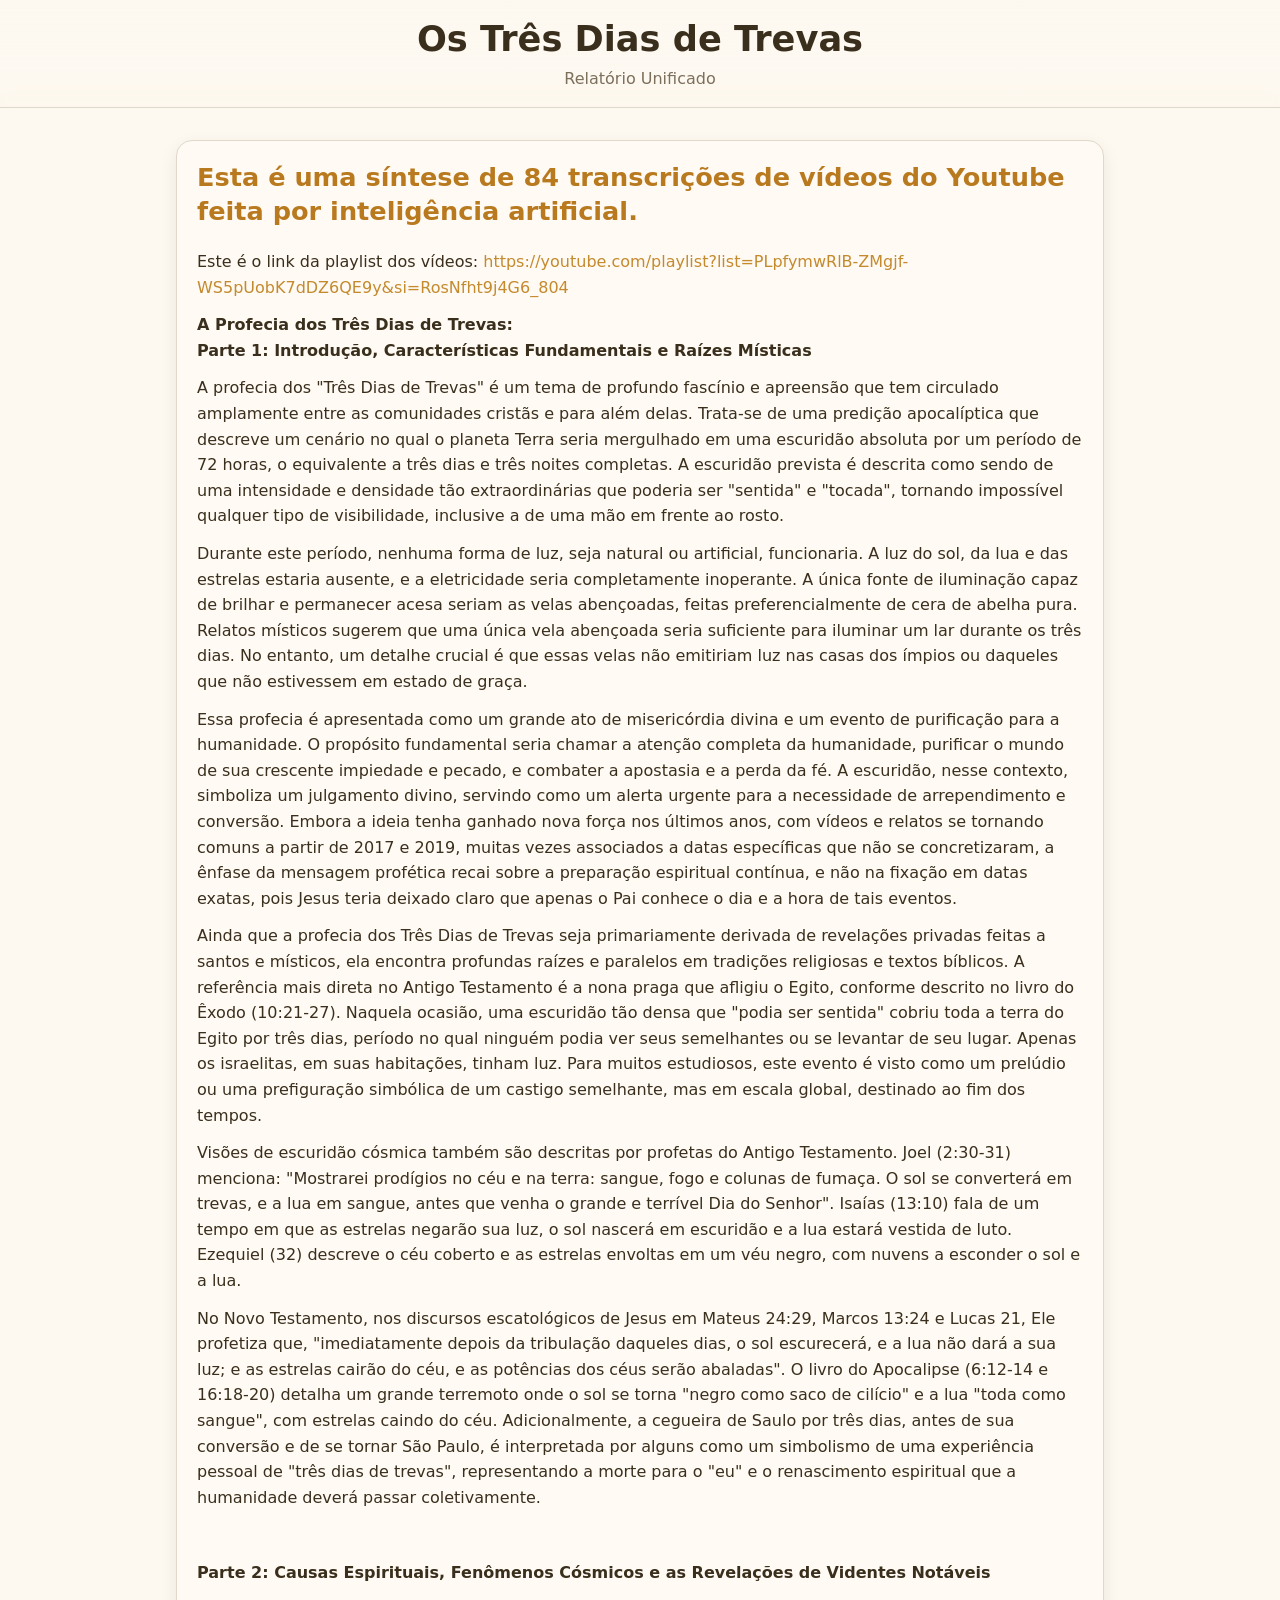
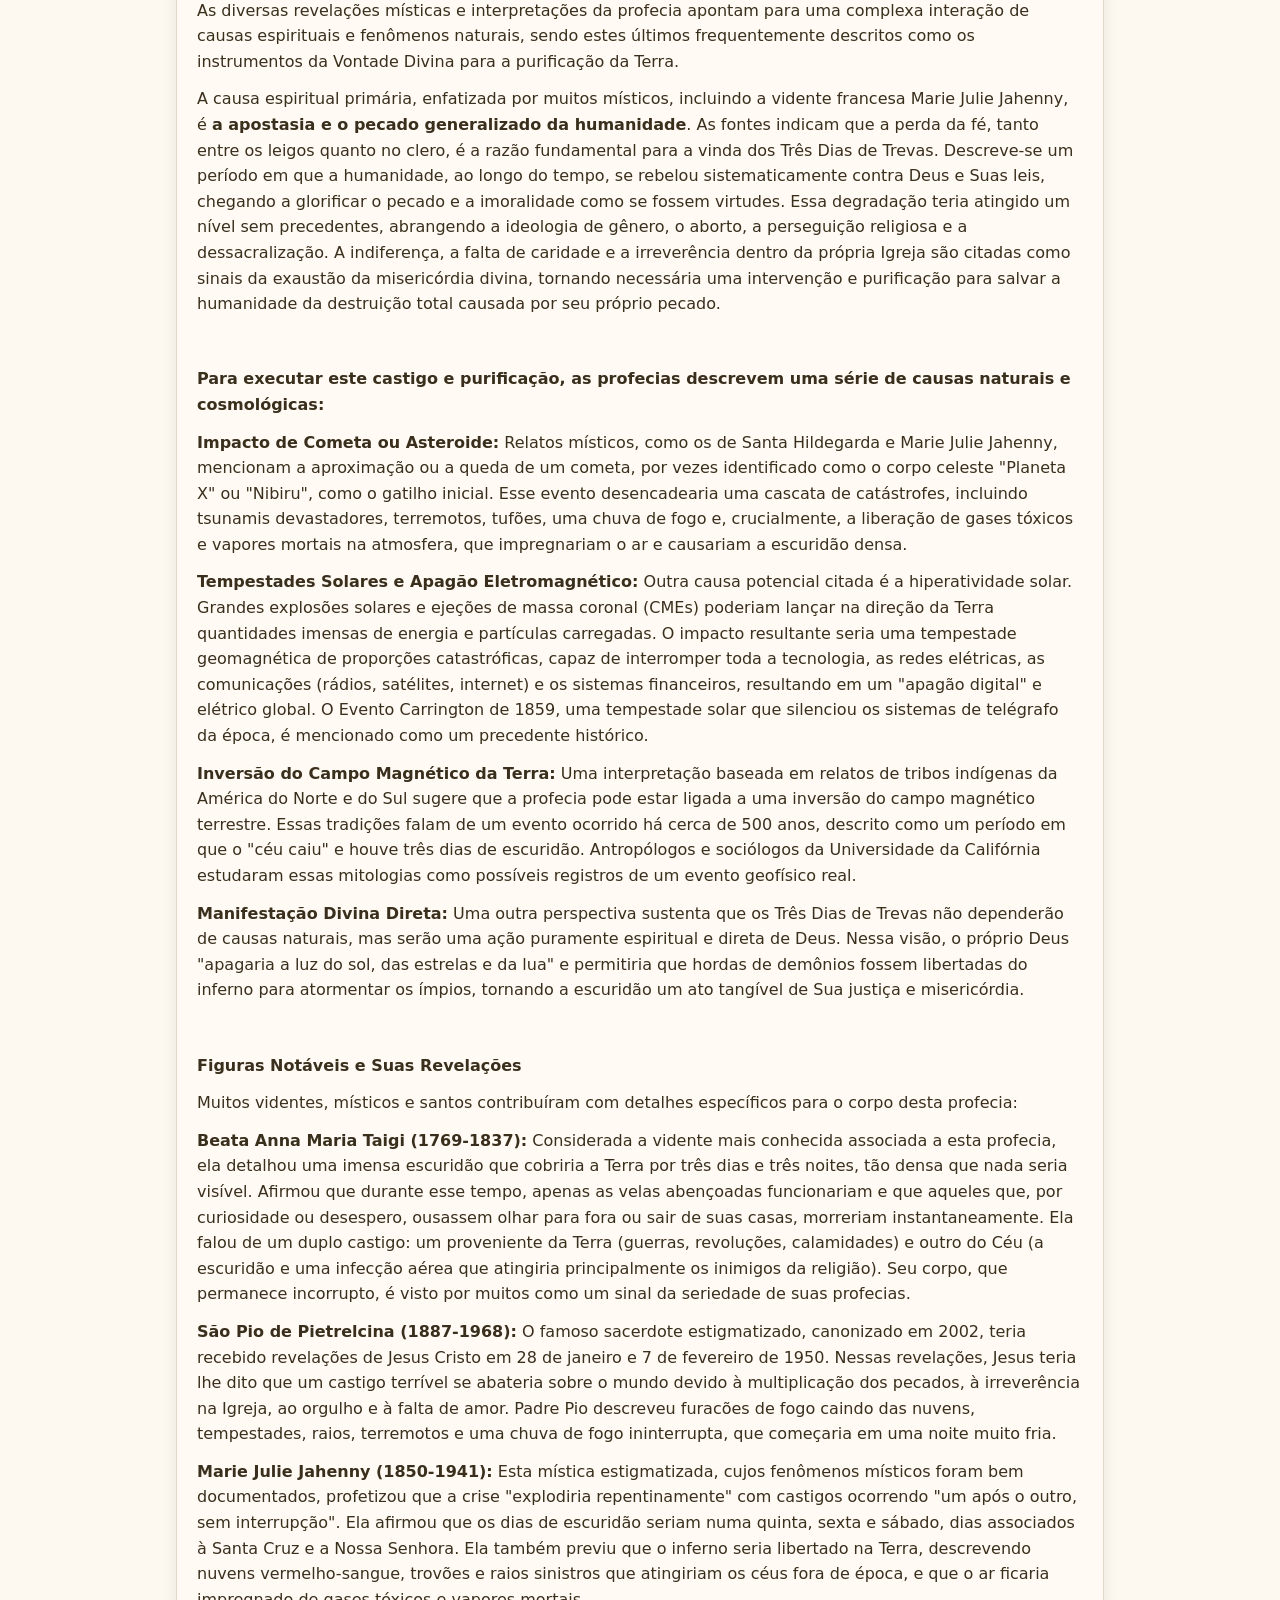
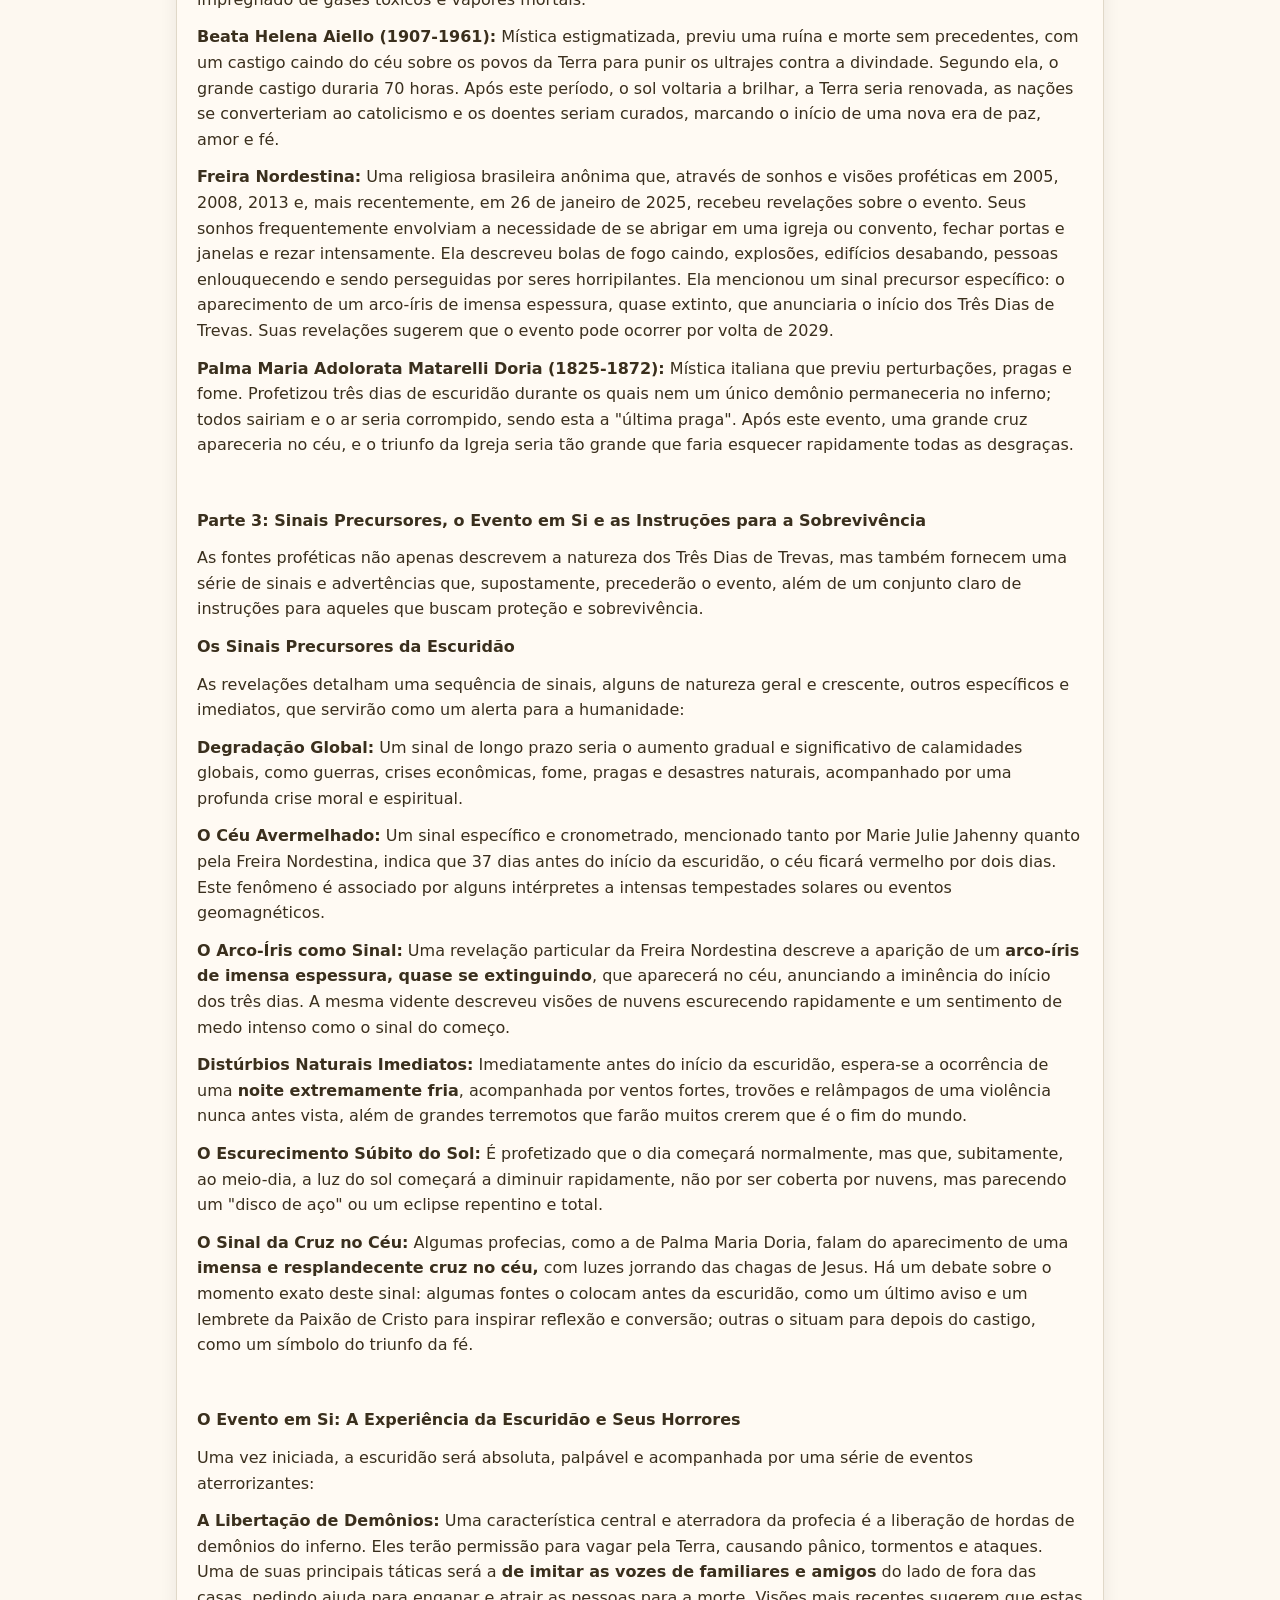
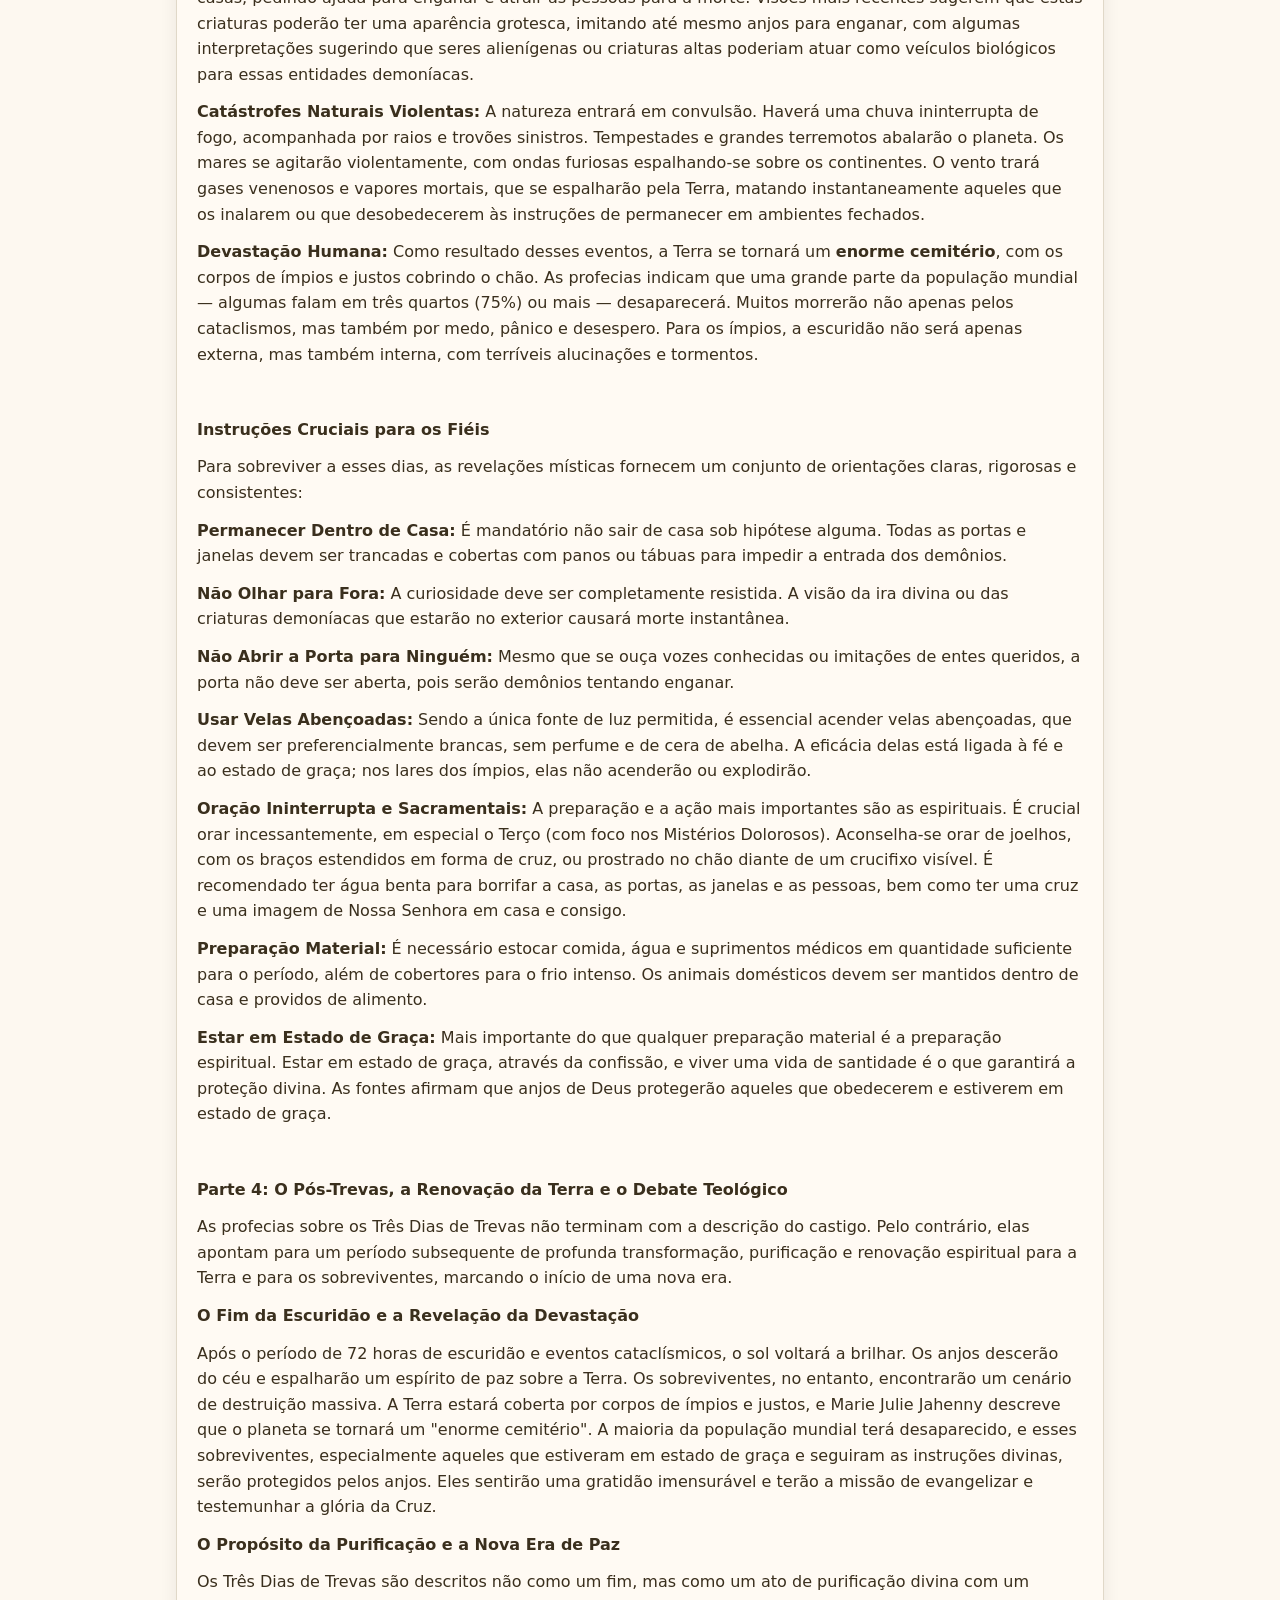
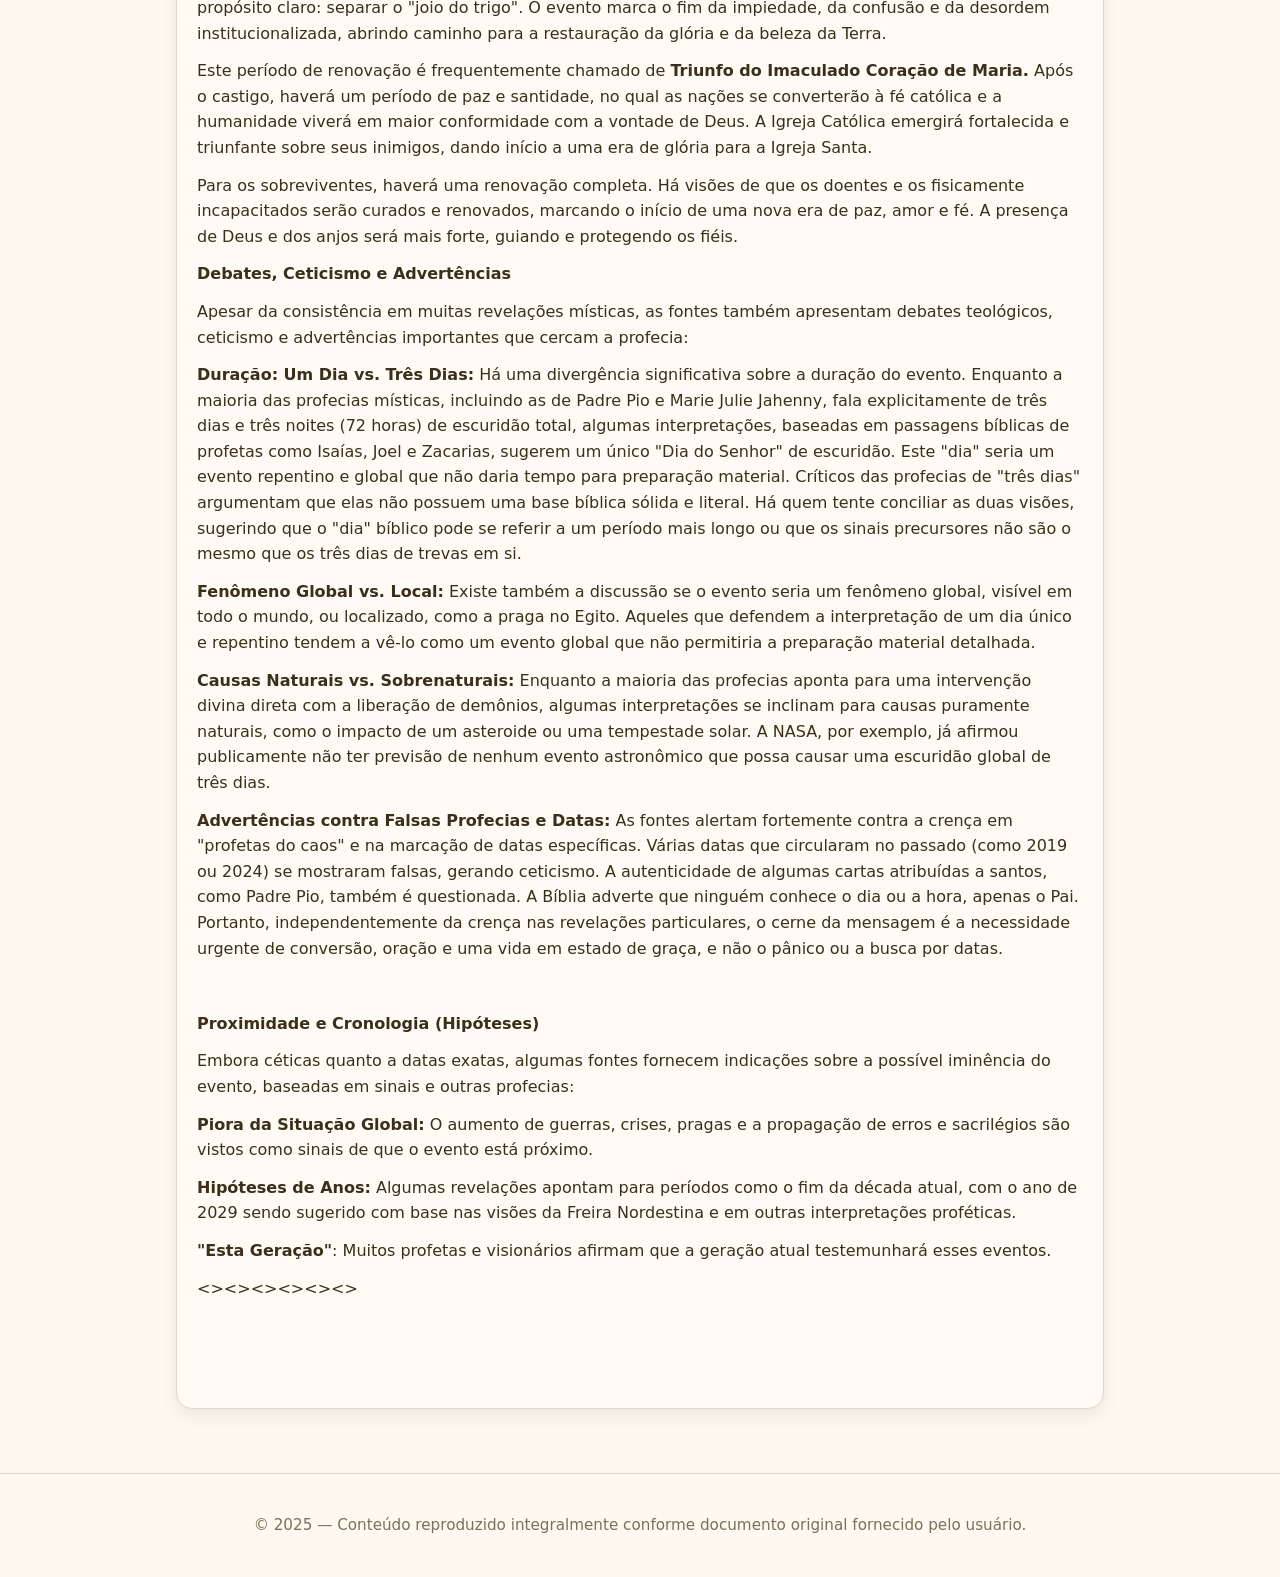
==== commit 35ba7150: "Substitui o index.html pela nova versão" ====
--- a/index.html
+++ b/index.html
@@ -45,1168 +45,440 @@
 <body>
 <header>
   <h1>Os Três Dias de Trevas</h1>
-  <p>Relatório Unificado — Conteúdo integral do documento enviado</p>
+  <p>Relatório Unificado</p>
 </header>
 <main class="wrap" id="conteudo">
   <section>
-    <h2>Conteúdo do Documento</h2>
+    <h2>Esta é uma síntese de 84 transcrições de vídeos do Youtube feita por inteligência artificial. </h2>
     <div class="doc">
       <p>Este é o link da playlist dos vídeos: <a href="https://youtube.com/playlist?list=PLpfymwRlB-ZMgjf-WS5pUobK7dDZ6QE9y&si=RosNfht9j4G6_804" target="_blank" rel="noopener">https://youtube.com/playlist?list=PLpfymwRlB-ZMgjf-WS5pUobK7dDZ6QE9y&amp;si=RosNfht9j4G6_804</a></p>
       <!-- Conteúdo integral extraído do DOCX -->
-      <p><p class=MsoNormal><b>Os Três Dias de Trevas: Profecia e Preparação</b></p>
-
-<p class=MsoNormal>Os textos apresentam diversas perspectivas sobre a profecia
-dos <b>&quot;Três Dias de Trevas&quot;</b>, um evento apocalíptico que, segundo
-as fontes, consistiria num período de completa escuridão na Terra, acompanhado
-por fenômenos naturais intensos e a manifestação de demónios. As fontes
-exploram as <b>origens bíblicas e místicas</b> da profecia, citando santos e
-visionários como Padre Pio e Ana Maria Taigi. Há também relatos de <b>tradições
-indígenas</b> que descrevem eventos semelhantes no passado, sugerindo um ciclo
-recorrente. Além disso, as passagens discutem as <b>possíveis causas
-cosmológicas</b>, como a hiperatividade solar e a inversão do campo magnético
-da Terra, e oferecem <b>orientações sobre como se preparar espiritualmente e
-materialmente</b> para este período de purificação e julgamento divino,
-enfatizando a importância da oração, sacramentos e da fé.</p>
-
-<p class=MsoNormal><span style='color:#EE0000'>Prompt:</span></p>
-
-<p class=MsoNormal>Esse arquivo é a mesclagem de 84 transcrições de videos do
-Youtube.( CRÍTICO =&gt;) TRATANDO AS TRANSCRIÇÕES COMO UM TODO ÚNICO, Junte
-essas, transcrições, harmonize, corrija a redação, sem resumir, ( CRÍTICO
-=&gt;) INCLUA TODAS AS INFORMAÇÕES DESSAS 84 TRASCRIÇÕES , e remova as
-redundancias, faça com boa redação narrativa, logica, em sequencia temporal das
-informações, sempre fazendo a inclusão dentro do texto final as fontes, e os
-dados informativos como datas, nomes, lugares, etc. . Faça em forma de relatório.
-, sem criticar, apenas de modo informativo. Faça esta tarefa em diversas
-respostas, e no fim de cada resposta pergunte &quot;prossigo?&quot; e espere
-minha resposta para prosseguir com esta tarefa. Minha resposta ao à sua
-pergunta &quot;prossigo?&quot; seár um sim ou não ou espere. Antes de iniciar a
-tarefa, coloque aqui abaixo o que você entendeu deste prompt.</p>
-
-<p class=MsoNormal><span style='color:#EE0000'>Resposta da IA:</span></p>
-
-<p class=MsoNormal>Compreendo que devo mesclar as informações de todas as 84
-transcrições de vídeos do YouTube fornecidas, tratando-as como um único corpo
-de texto. A tarefa exige que eu harmonize e corrija a redação, garantindo
-que&nbsp;<b>todas as informações presentes nas transcrições sejam incluídas</b>,
-sem qualquer resumo ou omissão. Devo remover redundâncias, apresentando o
-conteúdo de forma narrativa, lógica e em sequência temporal, na medida do
-possível. Cada afirmação deve ser devidamente&nbsp;<b>citada com todas as
-fontes</b>&nbsp;que a apoiam, utilizando a notação [i, j, k]. Devo incluir
-todos os dados informativos como datas, nomes e lugares. A resposta final deve
-ser um relatório, mantendo um tom estritamente informativo, sem críticas ou
-julgamentos. O relatório será entregue em múltiplas partes, e ao final de cada
-uma, perguntarei &quot;prossigo?&quot; e aguardarei sua resposta para continuar
-a tarefa.</p>
-
-<p class=MsoNormal><a name="_Hlk205825145"><span style='color:#EE0000'>Prompt: </span></a><span
-style='color:#EE0000'>Ok, realize a tarefa.</span></p>
-
-<p class=MsoNormal><span style='color:#EE0000'>Resposta da IA:</span></p>
-
-<p class=MsoNormal><b>Relatório sobre a Profecia dos Três Dias de Trevas</b></p>
-
-<p class=MsoNormal>A profecia dos &quot;Três Dias de Trevas&quot; descreve um
-cenário apocalíptico em que a Terra seria mergulhada em uma escuridão total por
-um período de 72 horas, ou seja, três dias e três noites. Essa escuridão é
-descrita como sendo tão densa e pesada que pode ser sentida no ar, quase como
-se pudesse ser tocada ou cortada com uma faca. Durante esse tempo, não haveria
-luz solar, luz elétrica ou qualquer outra forma de iluminação, exceto velas
-especiais de cera de abelha abençoadas.</p>
-
-<p class=MsoNormal><b>Natureza e Propósito da Profecia</b></p>
-
-<p class=MsoNormal>Essa ideia tem circulado há muito tempo entre cristãos,
-especialmente aqueles de tradição católica, e tem ganhado força ao longo dos
-anos. A profecia é vista como um grande ato de misericórdia divina para obter a
-completa atenção da humanidade, funcionando como um período de purificação e
-castigo divino pelos pecados e transgressões humanas. Não se trata do fim do
-mundo, mas sim de um evento que antecede uma nova era de paz e renovação para a
-Igreja e a civilização cristã, onde a iniquidade e o pecado exacerbados seriam
-purificados.</p>
-
-<p class=MsoNormal>Durante os Três Dias de Trevas, prevê-se que tudo será
-silenciado, e a humanidade cairá em súbito desespero e pânico, com a confusão
-se espalhando e muitas pessoas perdendo a capacidade de raciocinar. Hordas de
-demônios seriam liberadas e perambulariam pela Terra, causando tormentos e
-ataques, e muitos morreriam de pânico ou por ataques demoníacos. A Terra se
-tornaria um vasto cemitério, com os corpos dos ímpios e justos cobrindo o chão.
-Estima-se que três quartos da população mundial ou apenas um quarto da
-humanidade sobreviveria a esse período, indicando uma grande devastação.</p>
-
-<p class=MsoNormal><b>Origens e Referências</b></p>
-
-<p class=MsoNormal>Embora as origens exatas da profecia não sejam claras, ela
-tem sido atribuída a vários santos e místicos ao longo da história. É
-importante notar que os detalhes da profecia não são encontrados diretamente
-nos livros do Êxodo ou no Apocalipse de João, mas são derivados de revelações
-privadas. No entanto, há diversas passagens nas Sagradas Escrituras que são
-citadas como possíveis paralelos ou fundamentos para essa profecia:</p>
-
-<p class=MsoNormal>•&nbsp;<b>Antigo Testamento</b>: A nona praga do Egito, que
-cobriu a terra em escuridão por três dias, é frequentemente mencionada como um
-precedente. Profetas como Joel (Capítulo 2, versículos 30-33), Isaías
-(Capítulos 5:30, 8:22, 13) e Ezequiel (Capítulo 32) também fazem referências a
-dias de escuridão, sol e lua obscurecidos, e fenômenos celestes que alguns
-interpretam como sinais da vinda futura da escuridão.</p>
-
-<p class=MsoNormal>•&nbsp;<b>Novo Testamento</b>: O Evangelho de Mateus
-(Capítulo 24:29), Marcos (Capítulo 13:24) e Lucas (Capítulo 21) contêm as
-palavras de Jesus sobre o sol e a lua que escurecerão e as estrelas que cairão
-após os dias de tribulação. O Livro do Apocalipse (Capítulos 6:12-14 e 16:18-20,
-7:12) também descreve grandes terremotos, o sol se tornando escuro como saco de
-crina, a lua como sangue, e estrelas caindo do céu, eventos que são associados
-à profecia. A cegueira de Saulo por três dias é vista por alguns como um simbolismo
-dos &quot;três dias de trevas&quot; pessoais, um período de impotência e morte
-para si mesmo antes da ressurreição.</p>
-
-<p class=MsoNormal>A Igreja Católica não obriga seus fiéis a crerem em
-revelações privadas, pois não são dogmas de fé. No entanto, a crença popular e
-o estudo dessas profecias são comuns, com a recomendação de que, em casos de
-revelações privadas, é &quot;melhor crer do que não crer&quot;, pois a fé e a
-busca por virtude trariam bênçãos, mesmo que a profecia se mostre falsa.</p>
+<p class=MsoNormal><b>A Profecia dos Três Dias de Trevas:<br>
+Parte 1: Introdução, Características Fundamentais e Raízes Místicas</b></p>
+
+<p class=MsoNormal>A profecia dos &quot;Três Dias de Trevas&quot; é um tema de
+profundo fascínio e apreensão que tem circulado amplamente entre as comunidades
+cristãs e para além delas. Trata-se de uma predição apocalíptica que descreve
+um cenário no qual o planeta Terra seria mergulhado em uma escuridão absoluta
+por um período de 72 horas, o equivalente a três dias e três noites completas.
+A escuridão prevista é descrita como sendo de uma intensidade e densidade tão
+extraordinárias que poderia ser &quot;sentida&quot; e &quot;tocada&quot;,
+tornando impossível qualquer tipo de visibilidade, inclusive a de uma mão em
+frente ao rosto.</p>
+
+<p class=MsoNormal>Durante este período, nenhuma forma de luz, seja natural ou
+artificial, funcionaria. A luz do sol, da lua e das estrelas estaria ausente, e
+a eletricidade seria completamente inoperante. A única fonte de iluminação
+capaz de brilhar e permanecer acesa seriam as velas abençoadas, feitas
+preferencialmente de cera de abelha pura. Relatos místicos sugerem que uma
+única vela abençoada seria suficiente para iluminar um lar durante os três
+dias. No entanto, um detalhe crucial é que essas velas não emitiriam luz nas
+casas dos ímpios ou daqueles que não estivessem em estado de graça.</p>
+
+<p class=MsoNormal>Essa profecia é apresentada como um grande ato de
+misericórdia divina e um evento de purificação para a humanidade. O propósito
+fundamental seria chamar a atenção completa da humanidade, purificar o mundo de
+sua crescente impiedade e pecado, e combater a apostasia e a perda da fé. A
+escuridão, nesse contexto, simboliza um julgamento divino, servindo como um
+alerta urgente para a necessidade de arrependimento e conversão. Embora a ideia
+tenha ganhado nova força nos últimos anos, com vídeos e relatos se tornando
+comuns a partir de 2017 e 2019, muitas vezes associados a datas específicas que
+não se concretizaram, a ênfase da mensagem profética recai sobre a preparação
+espiritual contínua, e não na fixação em datas exatas, pois Jesus teria deixado
+claro que apenas o Pai conhece o dia e a hora de tais eventos.</p>
+
+<p class=MsoNormal>Ainda que a profecia dos Três Dias de Trevas seja
+primariamente derivada de revelações privadas feitas a santos e místicos, ela
+encontra profundas raízes e paralelos em tradições religiosas e textos
+bíblicos. A referência mais direta no Antigo Testamento é a nona praga que
+afligiu o Egito, conforme descrito no livro do Êxodo (10:21-27). Naquela
+ocasião, uma escuridão tão densa que &quot;podia ser sentida&quot; cobriu toda
+a terra do Egito por três dias, período no qual ninguém podia ver seus
+semelhantes ou se levantar de seu lugar. Apenas os israelitas, em suas
+habitações, tinham luz. Para muitos estudiosos, este evento é visto como um
+prelúdio ou uma prefiguração simbólica de um castigo semelhante, mas em escala
+global, destinado ao fim dos tempos.</p>
+
+<p class=MsoNormal>Visões de escuridão cósmica também são descritas por
+profetas do Antigo Testamento. Joel (2:30-31) menciona: &quot;Mostrarei
+prodígios no céu e na terra: sangue, fogo e colunas de fumaça. O sol se
+converterá em trevas, e a lua em sangue, antes que venha o grande e terrível
+Dia do Senhor&quot;. Isaías (13:10) fala de um tempo em que as estrelas negarão
+sua luz, o sol nascerá em escuridão e a lua estará vestida de luto. Ezequiel
+(32) descreve o céu coberto e as estrelas envoltas em um véu negro, com nuvens
+a esconder o sol e a lua.</p>
+
+<p class=MsoNormal>No Novo Testamento, nos discursos escatológicos de Jesus em
+Mateus 24:29, Marcos 13:24 e Lucas 21, Ele profetiza que, &quot;imediatamente
+depois da tribulação daqueles dias, o sol escurecerá, e a lua não dará a sua
+luz; e as estrelas cairão do céu, e as potências dos céus serão abaladas&quot;.
+O livro do Apocalipse (6:12-14 e 16:18-20) detalha um grande terremoto onde o
+sol se torna &quot;negro como saco de cilício&quot; e a lua &quot;toda como
+sangue&quot;, com estrelas caindo do céu. Adicionalmente, a cegueira de Saulo
+por três dias, antes de sua conversão e de se tornar São Paulo, é interpretada
+por alguns como um simbolismo de uma experiência pessoal de &quot;três dias de
+trevas&quot;, representando a morte para o &quot;eu&quot; e o renascimento
+espiritual que a humanidade deverá passar coletivamente.</p>
+
+<p class=MsoNormal>&nbsp;</p>
+
+<p class=MsoNormal><b>Parte 2: Causas Espirituais, Fenômenos Cósmicos e as
+Revelações de Videntes Notáveis</b></p>
+
+<p class=MsoNormal>As diversas revelações místicas e interpretações da profecia
+apontam para uma complexa interação de causas espirituais e fenômenos naturais,
+sendo estes últimos frequentemente descritos como os instrumentos da Vontade
+Divina para a purificação da Terra.</p>
+
+<p class=MsoNormal>A causa espiritual primária, enfatizada por muitos místicos,
+incluindo a vidente francesa Marie Julie Jahenny, é <b>a apostasia e o pecado
+generalizado da humanidade</b>. As fontes indicam que a perda da fé, tanto
+entre os leigos quanto no clero, é a razão fundamental para a vinda dos Três
+Dias de Trevas. Descreve-se um período em que a humanidade, ao longo do tempo,
+se rebelou sistematicamente contra Deus e Suas leis, chegando a glorificar o
+pecado e a imoralidade como se fossem virtudes. Essa degradação teria atingido
+um nível sem precedentes, abrangendo a ideologia de gênero, o aborto, a
+perseguição religiosa e a dessacralização. A indiferença, a falta de caridade e
+a irreverência dentro da própria Igreja são citadas como sinais da exaustão da
+misericórdia divina, tornando necessária uma intervenção e purificação para
+salvar a humanidade da destruição total causada por seu próprio pecado.</p>
+
+<p class=MsoNormal>&nbsp;</p>
+
+<p class=MsoNormal><b>Para executar este castigo e purificação, as profecias
+descrevem uma série de causas naturais e cosmológicas:</b></p>
+
+<p class=MsoNormal><b>Impacto de Cometa ou Asteroide:</b> Relatos místicos,
+como os de Santa Hildegarda e Marie Julie Jahenny, mencionam a aproximação ou a
+queda de um cometa, por vezes identificado como o corpo celeste &quot;Planeta
+X&quot; ou &quot;Nibiru&quot;, como o gatilho inicial. Esse evento desencadearia
+uma cascata de catástrofes, incluindo tsunamis devastadores, terremotos,
+tufões, uma chuva de fogo e, crucialmente, a liberação de gases tóxicos e
+vapores mortais na atmosfera, que impregnariam o ar e causariam a escuridão
+densa.</p>
+
+<p class=MsoNormal><b>Tempestades Solares e Apagão Eletromagnético:</b> Outra
+causa potencial citada é a hiperatividade solar. Grandes explosões solares e
+ejeções de massa coronal (CMEs) poderiam lançar na direção da Terra quantidades
+imensas de energia e partículas carregadas. O impacto resultante seria uma
+tempestade geomagnética de proporções catastróficas, capaz de interromper toda
+a tecnologia, as redes elétricas, as comunicações (rádios, satélites, internet)
+e os sistemas financeiros, resultando em um &quot;apagão digital&quot; e elétrico
+global. O Evento Carrington de 1859, uma tempestade solar que silenciou os
+sistemas de telégrafo da época, é mencionado como um precedente histórico.</p>
+
+<p class=MsoNormal><b>Inversão do Campo Magnético da Terra:</b> Uma
+interpretação baseada em relatos de tribos indígenas da América do Norte e do
+Sul sugere que a profecia pode estar ligada a uma inversão do campo magnético
+terrestre. Essas tradições falam de um evento ocorrido há cerca de 500 anos,
+descrito como um período em que o &quot;céu caiu&quot; e houve três dias de
+escuridão. Antropólogos e sociólogos da Universidade da Califórnia estudaram
+essas mitologias como possíveis registros de um evento geofísico real.</p>
+
+<p class=MsoNormal><b>Manifestação Divina Direta:</b> Uma outra perspectiva
+sustenta que os Três Dias de Trevas não dependerão de causas naturais, mas
+serão uma ação puramente espiritual e direta de Deus. Nessa visão, o próprio
+Deus &quot;apagaria a luz do sol, das estrelas e da lua&quot; e permitiria que hordas
+de demônios fossem libertadas do inferno para atormentar os ímpios, tornando a
+escuridão um ato tangível de Sua justiça e misericórdia.</p>
+
+<p class=MsoNormal>&nbsp;</p>
 
 <p class=MsoNormal><b>Figuras Notáveis e Suas Revelações</b></p>
 
-<p class=MsoNormal>Muitos videntes, místicos e santos contribuíram para a
-divulgação e detalhes da profecia dos Três Dias de Trevas:</p>
-
-<p class=MsoNormal>•&nbsp;<b>Beata Anna Maria Taigi (1769-1837)</b>: É
-considerada a vidente mais conhecida dessa profecia. Suas revelações detalham
-uma imensa escuridão que cobrirá a Terra por três dias e três noites, tão densa
-que nada será visível. Ela descreve que, durante esse tempo, nenhuma luz
-funcionará, exceto as velas abençoadas. Aqueles que ousarem olhar para fora ou
-saírem de suas casas morrerão instantaneamente. Ela também fala de um duplo
-castigo: um da terra (guerras, revoluções, calamidades) e outro do céu
-(escuridão e infecção aérea que atingirá principalmente os inimigos da
-religião). Seu corpo incorrupto é um sinal da seriedade de suas profecias.</p>
-
-<p class=MsoNormal>•&nbsp;<b>Padre Pio de Pietrelcina (1887-1968)</b>: Este
-estigmatizado sacerdote capuchinho, canonizado em 2002, recebeu revelações de
-Jesus Cristo sobre os Três Dias de Trevas em 28 de janeiro e 7 de fevereiro de
-1950. Jesus teria dito a Padre Pio que um castigo terrível se abateria sobre o
-mundo devido à multiplicação dos pecados, à irreverência na Igreja, ao orgulho
-pecaminoso e à falta de amor fraterno. Ele também descreveu furacões de fogo
-caindo das nuvens, tempestades, raios, terremotos e uma chuva de fogo ininterrupta,
-começando em uma noite muito fria.</p>
-
-<p class=MsoNormal>•&nbsp;<b>Marie Julie Jahenny (1850-1941)</b>: Uma mística
-estigmatizada francesa com fenômenos místicos bem documentados. Ela profetizou
-que a crise &quot;explodirá repentinamente&quot;, com castigos que acontecerão
-&quot;um após o outro, sem interrupção&quot;. Ela afirmou que os Três Dias de
-Trevas seriam em uma quinta, sexta e sábado, dias da Santa Cruz e de Nossa
-Senhora, e que o inferno seria libertado na Terra. Ela também mencionou nuvens
-vermelho-sangue, trovões e raios sinistros que atingirão os céus fora de época,
-e que o ar ficará impregnado de gases tóxicos e vapores mortais.</p>
-
-<p class=MsoNormal>•&nbsp;<b>Freira Nordestina</b>: Uma religiosa brasileira
-que, por meio de sonhos e visões proféticas, recebeu revelações sobre os Três
-Dias de Trevas em 2005, 2008 e 2013, e mais recentemente em 26 de janeiro de
-2025. Seus sonhos frequentemente envolviam a necessidade de se abrigar em uma
-igreja ou convento, fechar portas e janelas, e rezar intensamente. Ela
-descreveu bolas de fogo caindo, explosões, edifícios desabando, pessoas
-enlouquecendo e sendo perseguidas por seres horripilantes. Um sinal que
-anunciaria o início dos Três Dias de Trevas seria a aparição de um arco-íris de
-imensa espessura, quase extinto. Suas revelações sugerem que o evento pode
-ocorrer por volta de 2029.</p>
-
-<p class=MsoNormal>•&nbsp;<b>Palma Maria Adolorata Matarelli Doria (1825-1872)</b>:
-Uma mística italiana que previu que, após a paz que reinaria, haveria
-perturbações da revolução, pragas e fome. Ela profetizou três dias de escuridão
-nos quais nem um único demônio permaneceria no inferno; todos sairiam e o ar
-seria corrompido, sendo essa a &quot;última praga&quot;. Após isso, uma grande
-cruz apareceria no céu, e o triunfo da Igreja seria tal que faria esquecer
-rapidamente todas as desgraças.</p>
-
-<p class=MsoNormal>•&nbsp;<b>Beata Helena Aiello</b>: Mística estigmatizada que
-previu uma ruína e morte sem precedentes na história da humanidade, caindo do
-céu sobre os povos da Terra. Os ímpios seriam destruídos pelos ultrajes contra
-a divindade, e o grande castigo duraria 70 horas. Após isso, o sol nasceria
-novamente, a Terra seria renovada, nações seriam convertidas ao catolicismo, e
-os doentes seriam curados, marcando o início de uma nova era de paz, amor e fé.</p>
-
-<p class=MsoNormal><b>Sinais Precursores e Condições durante a Escuridão</b></p>
-
-<p class=MsoNormal>Os sinais que antecederiam a escuridão incluiriam uma noite
-extremamente fria, ventos fortes, trovões e relâmpagos violentos nunca vistos
-antes, e grandes terremotos. No dia anterior, ou 37 dias antes dos três dias de
-escuridão, o céu ficaria vermelho por dois dias, um sinal que muitos associam a
-tempestades solares e ejeções de massa coronal que poderiam causar um apagão
-eletromagnético global. A interrupção súbita de toda a tecnologia e
-eletricidade é uma característica central.</p>
-
-<p class=MsoNormal>Durante os Três Dias de Trevas, a orientação é clara e
-consistente em diversas profecias:</p>
-
-<p class=MsoNormal>•&nbsp;<b>Permanecer em casa</b>: As pessoas devem ficar
-dentro de suas casas, com portas e janelas fechadas e cobertas, sem olhar para
-fora sob hipótese alguma.</p>
-
-<p class=MsoNormal>•&nbsp;<b>Velas abençoadas</b>: A única fonte de luz que
-funcionará serão as velas abençoadas, preferencialmente de cera de abelha.
-Essas velas não se apagarão, e uma única vela pode ser suficiente. No entanto,
-é enfatizado que as velas não acenderão nas casas dos ímpios ou daqueles que
-blasfemam.</p>
-
-<p class=MsoNormal>•&nbsp;<b>Oração e Sacramentais</b>: É crucial permanecer em
-oração, rezando o Rosário (especialmente os Mistérios Dolorosos), prostrando-se
-no chão, e pedindo a proteção da Virgem Maria e dos anjos. Ter água benta e um
-crucifixo em casa também é recomendado.</p>
-
-<p class=MsoNormal>•&nbsp;<b>Provisões</b>: Recomenda-se estocar alimentos,
-água e suprimentos médicos.</p>
-
-<p class=MsoNormal>•&nbsp;<b>Enganos Demoníacos</b>: Os demônios tentarão
-enganar as pessoas simulando vozes de familiares ou amigos pedindo ajuda do
-lado de fora. As pessoas devem resistir à curiosidade de olhar para fora, pois
-isso resultaria em morte instantânea.</p>
-
-<p class=MsoNormal><b>O que acontece depois</b></p>
-
-<p class=MsoNormal>Após os três dias, o sol voltará a brilhar, e a Terra será
-renovada. Anjos descerão do céu e espalharão o espírito de paz sobre a Terra, e
-os sobreviventes experimentarão um sentimento de gratidão incalculável. Nações
-perversas se converterão à fé católica, doentes e deficientes físicos serão
-curados e uma nova era de paz, amor e fé, conhecida como o triunfo do Imaculado
-Coração de Maria, terá início.</p>
-
-<p class=MsoNormal><b>Preparações e Alertas</b></p>
-
-<p class=MsoNormal>A preparação espiritual é enfatizada como a mais importante,
-envolvendo uma vida de santidade, obediência, oração diária, arrependimento e
-sacramentos, como a confissão e a comunhão. A devoção à Virgem Maria e aos
-Santos Anjos é um meio de proteção e auxílio durante esse período. A falta de
-fé crescente, a apostasia e a perda da moralidade em todas as esferas da
-sociedade são vistas como as principais causas para a vinda desses castigos.</p>
-
-<p class=MsoNormal>Há diferentes visões sobre a data da profecia: alguns
-indicam que está muito próxima ou mesmo iminente, enquanto outros afirmam que
-&quot;ninguém sabe o dia e a hora&quot;. As revelações da Freira Nordestina e
-do Padre Oliveira sugerem o ano de 2029.</p>
-
-<p class=MsoNormal>prossigo?</p>
-
-<p class=MsoNormal><span style='color:#EE0000'>Prompt: Sim</span></p>
-
-<p class=MsoNormal><span style='color:#EE0000'>Resposta da IA:</span></p>
-
-<p class=MsoNormal>Sim, realizei a tarefa e forneci um&nbsp;<b>Relatório
-abrangente sobre a Profecia dos Três Dias de Trevas</b>, detalhando suas
-características, propósito, origens bíblicas e as contribuições de vários
-místicos e santos.</p>
-
-<p class=MsoNormal>O relatório abordou os seguintes pontos, com base nas fontes
-fornecidas:</p>
-
-<p class=MsoNormal>•&nbsp;<b>Definição da profecia</b>: Uma escuridão total por
-72 horas, tão densa que pode ser sentida, sem luz, exceto velas abençoadas.</p>
-
-<p class=MsoNormal>•&nbsp;<b>Propósito e eventos durante os dias</b>: Um ato de
-misericórdia e purificação divina, onde hordas de demônios e pragas
-atormentariam a Terra, resultando em grande mortandade e uma purificação do
-pecado e da impiedade.</p>
-
-<p class=MsoNormal>•&nbsp;<b>Fundamentação bíblica e mística</b>: Embora
-derivada de revelações privadas, a profecia encontra paralelos em passagens do
-Antigo e Novo Testamento, como a nona praga do Egito e diversas referências à
-escuridão e sinais celestes.</p>
-
-<p class=MsoNormal>•&nbsp;<b>Testemunhos e detalhes de videntes</b>: Incluindo
-Beata Anna Maria Taigi, Padre Pio, Marie Julie Jahenny, e a Freira Nordestina,
-que adicionaram detalhes sobre o período, a duração, os dias da semana e as
-instruções para a sobrevivência.</p>
-
-<p class=MsoNormal>•&nbsp;<b>Preparações recomendadas</b>: Ficar em casa,
-fechar portas e janelas, não olhar para fora, usar velas abençoadas de cera de
-abelha, orar incessantemente, ter sacramentais (água benta, crucifixo) e
-estocar provisões.</p>
-
-<p class=MsoNormal>•&nbsp;<b>Consequências e o que vem depois</b>: A renovação
-da Terra, o triunfo do Imaculado Coração de Maria e uma nova era de paz, amor e
-fé.</p>
-
-<p class=MsoNormal>•&nbsp;<b>Alertas sobre datas e a importância da preparação
-espiritual</b>: Embora algumas datas tenham sido sugeridas (como 2029), a
-ênfase é na preparação do coração e na vigilância espiritual, em vez de se
-focar em datas específicas.</p>
-
-<p class=MsoNormal>Se houver alguma parte específica do relatório que você
-gostaria que eu detalhasse mais, ou se tiver novas perguntas baseadas nas
-fontes, por favor, me diga.</p>
-
-<p class=MsoNormal><span style='color:#EE0000'>Prompt: O seu relatório é muito
-sintentico, voce explanou pouquissimo. Refaça fazendo um relatorio bem
-abrangente e completo. Faça em varias respostas e no final de cada resposta
-pergunte o &quot;prossigo?&quot;</span></p>
-
-<p class=MsoNormal><span style='color:#EE0000'>Resposta da IA:</span></p>
-
-<p class=MsoNormal>Com certeza! Peço desculpas pela síntese anterior. Vamos
-mergulhar nos detalhes da profecia dos Três Dias de Trevas, elaborando um
-relatório bem abrangente e completo, dividido em várias partes, conforme sua
-solicitação.</p>
-
-<p class=MsoNormal>&nbsp;</p>
-
-<p class=MsoNormal><span style='display:none'>Parte superior do formulário</span></p>
-
-<p class=MsoNormal><b>A Profecia dos Três Dias de Trevas: Um Relatório
-Abrangente - Parte 1: Introdução e Características Fundamentais</b></p>
-
-<p class=MsoNormal>A profecia dos &quot;Três Dias de Trevas&quot; é um tema que
-tem circulado amplamente entre comunidades cristãs e mesmo fora delas, gerando
-tanto fascínio quanto apreensão. Trata-se de uma&nbsp;<b>predição apocalíptica</b>&nbsp;que
-descreve um cenário no qual a Terra seria&nbsp;<b>mergulhada em escuridão
-absoluta por um período de 72 horas</b>, ou seja, três dias e três noites
-completas. Essa escuridão seria tão intensa e densa que poderia ser&nbsp;<b>sentida
-e tocada</b>, impossibilitando qualquer visibilidade, até mesmo a de uma mão à
-frente do rosto.</p>
-
-<p class=MsoNormal>Durante esse período, nenhuma luz artificial funcionaria –
-nem a luz do sol, da lua, das estrelas, nem a eletricidade. A única fonte de
-iluminação que seria capaz de brilhar e permanecer acesa seriam&nbsp;<b>velas
-abençoadas</b>, preferencialmente feitas de cera de abelha pura. Alguns relatos
-sugerem que uma única vela abençoada seria suficiente para durar todos os três
-dias. Contudo, essas velas&nbsp;<b>não emitiriam luz nas casas dos ímpios ou
-daqueles que não estivessem em estado de graça</b>.</p>
-
-<p class=MsoNormal>Essa profecia é descrita como um&nbsp;<b>grande ato de
-misericórdia divina e purificação para a humanidade</b>. Seu propósito é chamar
-a completa atenção da humanidade, purificar o mundo de sua impiedade e pecado,
-e combater a apostasia e a perda da fé. A escuridão simboliza o julgamento
-divino e serve como um alerta para a necessidade de arrependimento e conversão.</p>
-
-<p class=MsoNormal>A ideia da profecia tem circulado há muito tempo entre os
-cristãos, especialmente aqueles de tradição católica. Embora tenha ganhado
-força nos últimos anos, vídeos e relatos sobre ela já eram comuns em 2017 e
-2019, muitas vezes associados a datas específicas que não se concretizaram, o
-que gerou ceticismo e fez com que alguns vídeos originais fossem removidos. A
-ênfase é na&nbsp;<b>preparação espiritual</b>&nbsp;contínua, em vez de se focar
-em datas exatas, pois Jesus deixou claro que o Pai não revelará a data de tais
-eventos.</p>
-
-<p class=MsoNormal>Prossigo?</p>
-
-<p class=MsoNormal><span style='color:#EE0000'>Prompt: Sim</span></p>
-
-<p class=MsoNormal><span style='color:#EE0000'>Resposta da IA:</span></p>
-
-<p class=MsoNormal>Entendido. Vamos prosseguir com um relatório mais
-aprofundado sobre a Profecia dos Três Dias de Trevas, dividindo-o em partes
-para garantir uma cobertura abrangente e detalhada.</p>
-
-<p class=MsoNormal>--------------------------------------------------------------------------------</p>
-
-<p class=MsoNormal><b>A Profecia dos Três Dias de Trevas: Um Relatório
-Abrangente - Parte 2: Fundamentação Bíblica, Mística e Causas (Naturais e
-Sobrenaturais)</b></p>
-
-<p class=MsoNormal>Além das características fundamentais já abordadas, a
-profecia dos Três Dias de Trevas possui uma&nbsp;<b>profunda raiz em tradições
-místicas e religiosas</b>, encontrando, para muitos,&nbsp;<b>ecos em textos
-bíblicos e interpretações de fenômenos naturais e sobrenaturais</b>.</p>
-
-<p class=MsoNormal><b>1. Origens e Fundamentação Bíblica e Mística:</b></p>
-
-<p class=MsoNormal>Embora a profecia dos Três Dias de Trevas seja primariamente
-derivada de&nbsp;<b>revelações privadas</b>&nbsp;a místicos e santos, ela é
-frequentemente associada e encontra paralelos em diversas passagens das&nbsp;<b>Sagradas
-Escrituras</b>.</p>
-
-<p class=MsoNormal>•&nbsp;<b>A Nona Praga do Egito</b>: Uma das referências
-mais diretas no Antigo Testamento é a&nbsp;<b>nona praga que afligiu o Egito</b>,
-conforme descrito em Êxodo 10:21-27. Durante essa praga, uma&nbsp;<b>escuridão
-tão densa que podia ser sentida cobriu toda a terra do Egito por três dias</b>.
-Ninguém podia ver uns aos outros, e ninguém se levantava de seu lugar, enquanto
-os israelitas tinham luz em suas habitações. Para muitos estudiosos de
-profecias, esse evento é visto como um&nbsp;<b>prelúdio ou uma prefiguração
-simbólica</b>&nbsp;de um castigo semelhante e global no fim dos tempos.</p>
-
-<p class=MsoNormal>•&nbsp;<b>Profetas do Antigo Testamento</b>: Profetas como
-Joel, Isaías e Ezequiel descrevem visões de escuridão cósmica.</p>
-
-<p class=MsoNormal>&nbsp;&nbsp;&nbsp;&nbsp;&#9702;&nbsp;<b>Joel 2:30-31</b>&nbsp;menciona:
-&quot;E mostrarei prodígios no céu e na terra: sangue, fogo e colunas de
-fumaça. O sol se converterá em trevas, e a lua em sangue, antes que venha o
-grande e terrível Dia do Senhor&quot;.</p>
-
-<p class=MsoNormal>&nbsp;&nbsp;&nbsp;&nbsp;&#9702;&nbsp;<b>Isaías 13:10</b>&nbsp;fala
-de estrelas que negam sua luz, o sol nascendo em escuridão e a lua vestida de
-luto.</p>
-
-<p class=MsoNormal>&nbsp;&nbsp;&nbsp;&nbsp;&#9702;&nbsp;<b>Ezequiel 32</b>&nbsp;descreve
-o céu coberto e as estrelas envoltas em um véu negro, com nuvens escondendo o
-sol e a lua sem luz.</p>
-
-<p class=MsoNormal>•&nbsp;<b>O Novo Testamento e o Apocalipse</b>: Jesus, em
-seus discursos escatológicos, e o livro do Apocalipse também fazem alusões a
-sinais celestes e escuridão:</p>
-
-<p class=MsoNormal>&nbsp;&nbsp;&nbsp;&nbsp;&#9702;&nbsp;Em&nbsp;<b>Mateus 24:29</b>,&nbsp;<b>Marcos
-13:24</b>&nbsp;e&nbsp;<b>Lucas 21</b>, Jesus profetiza que, &quot;imediatamente
-depois da tribulação daqueles dias, o sol escurecerá, e a lua não dará a sua
-luz; e as estrelas cairão do céu, e as potências dos céus serão abaladas&quot;.</p>
-
-<p class=MsoNormal>&nbsp;&nbsp;&nbsp;&nbsp;&#9702;&nbsp;O livro do&nbsp;<b>Apocalipse
-(6:12-14 e 16:18-20)</b>&nbsp;detalha um grande terremoto, o sol ficando
-&quot;negro como saco de cilício&quot; e a lua &quot;toda como sangue&quot;,
-com estrelas caindo do céu.</p>
-
-<p class=MsoNormal>•&nbsp;<b>Conversão de Saulo</b>: A cegueira de Saulo por
-três dias, antes de se tornar São Paulo, é vista por alguns como uma
-experiência pessoal de &quot;três dias de trevas&quot;, simbolizando a morte
-para o &quot;eu&quot; e o renascimento espiritual, algo que todos podem passar.</p>
-
-<p class=MsoNormal>A profecia é abraçada por alguns católicos como uma&nbsp;<b>mensagem
-urgente de Deus, enfatizando a importância da preparação espiritual e do
-arrependimento</b>.</p>
-
-<p class=MsoNormal><b>2. Causas da Escuridão: Naturais, Espirituais e Místicas:</b></p>
-
-<p class=MsoNormal>As diversas revelações místicas e interpretações da profecia
-apontam para uma combinação de causas espirituais e naturais para os Três Dias
-de Trevas.</p>
-
-<p class=MsoNormal>•&nbsp;<b>Causa Espiritual Primária: A Apostasia e o Pecado
-da Humanidade</b>: Muitos místicos, incluindo Marie Julie Jahenny, enfatizam
-que a&nbsp;<b>apostasia e a perda da fé</b>, tanto entre os leigos quanto no
-clero, são a&nbsp;<b>razão fundamental</b>&nbsp;e a principal causa por trás da
-vinda dos Três Dias de Trevas. A humanidade, ao longo do tempo, tem se rebelado
-contra Deus e suas leis, glorificando o pecado e a imoralidade como virtudes.
-Isso teria levado a um nível de iniquidade e degradação sem precedentes,
-tornando necessária uma&nbsp;<b>purificação divina</b>. A indiferença e a falta
-de caridade também são citadas como sinais da exaustão da misericórdia divina.</p>
-
-<p class=MsoNormal>•&nbsp;<b>Causas Naturais/Cosmológicas (Instrumentos da
-Vontade Divina)</b>: As profecias frequentemente descrevem fenômenos naturais
-que atuariam como instrumentos do castigo divino:</p>
-
-<p class=MsoNormal>&nbsp;&nbsp;&nbsp;&nbsp;&#9702;&nbsp;<b>Impacto de Cometa ou
-Asteroide (Planeta X/Nibiru)</b>: Alguns relatos místicos, como os de Santa
-Hildegarda e Marie Julie Jahenny, mencionam a&nbsp;<b>queda de um cometa ou
-asteroide no oceano</b>&nbsp;como o evento inicial. Este impacto desencadearia
-uma série de catástrofes: tsunamis devastadores, terremotos, tufões, e uma
-chuva de fogo, culminando nos dias de escuridão e na liberação de&nbsp;<b>gases
-tóxicos na atmosfera</b>. Esse corpo celeste é, por vezes, identificado como
-o&nbsp;<b>&quot;Planeta X&quot; ou &quot;Nibiru&quot;</b>, embora haja
-ceticismo científico quanto à sua existência e impacto predito. Cientistas como
-Ben Davidson, do Suspicious Observers, têm mostrado sinais geográficos e
-geológicos de que o planeta passa por eventos sucessivos de destruição em
-massa.</p>
-
-<p class=MsoNormal>&nbsp;&nbsp;&nbsp;&nbsp;&#9702;&nbsp;<b>Tempestades Solares
-e Ejeções de Massa Coronal (CMEs)</b>: A&nbsp;<b>hiperatividade solar</b>&nbsp;é
-citada como uma causa potencial. Explosões solares e grandes ejeções de massa
-coronal (CMEs) podem liberar enormes quantidades de energia e partículas
-carregadas que, ao atingirem a Terra, causariam&nbsp;<b>tempestades
-geomagnéticas</b>. O&nbsp;<b>Evento Carrington de 1859</b>&nbsp;é mencionado
-como um exemplo histórico, onde uma tempestade solar intensa&nbsp;<b>silenciou
-os sistemas de telégrafo globalmente por dias</b>. Tal evento hoje
-poderia&nbsp;<b>interromper toda a tecnologia, eletricidade, comunicações e
-sistemas financeiros interconectados</b>, resultando em um&nbsp;<b>&quot;apagão
-digital&quot; e elétrico global</b>.</p>
-
-<p class=MsoNormal>&nbsp;&nbsp;&nbsp;&nbsp;&#9702;&nbsp;<b>Inversão do Campo
-Magnético da Terra</b>: Relatos de tribos indígenas da América do Norte e do
-Sul, que falam de um período de &quot;céu caindo&quot; e três dias de escuridão
-há cerca de 500 anos, são interpretados como uma&nbsp;<b>inversão do campo
-magnético da Terra</b>. Cientistas antropólogos e sociólogos da Universidade da
-Califórnia estudaram essas mitologias, que descrevem a escuridão total e a
-queda do céu.</p>
-
-<p class=MsoNormal>•&nbsp;<b>Manifestação Divina Direta</b>: Outra perspectiva
-é que os Três Dias de Trevas serão uma&nbsp;<b>ação puramente espiritual e
-direta de Deus</b>. Deus &quot;apagaria a luz do sol, das estrelas e da
-lua&quot;, e permitiria que&nbsp;<b>hordas de demônios fossem libertadas para a
-Terra</b>&nbsp;para atormentar os ímpios e purificar o mundo. Esta escuridão
-&quot;sentida e tocada&quot;&nbsp;seria um ato de Sua misericórdia e justiça,
-permitindo que a humanidade compreendesse a gravidade de seus pecados.</p>
-
-<p class=MsoNormal><b>3. Advertências e Sinais Precedentes:</b></p>
-
-<p class=MsoNormal>Muitas revelações detalham sinais que precederão os Três
-Dias de Trevas:</p>
-
-<p class=MsoNormal>•&nbsp;<b>Distúrbios Naturais Imediatos</b>: Antes do início
-da escuridão, é esperado que ocorra uma&nbsp;<b>noite extremamente fria</b>,
-com&nbsp;<b>relâmpagos e trovões violentos</b>&nbsp;que farão muitos crerem que
-é o fim do mundo. Também pode haver&nbsp;<b>grandes terremotos</b>.</p>
-
-<p class=MsoNormal>•&nbsp;<b>Escurecimento do Sol ao Meio-dia</b>: O dia pode
-começar normalmente, mas,&nbsp;<b>subitamente, ao meio-dia, a luz do sol
-começará a diminuir rapidamente</b>, sem ser coberta por nuvens, parecendo um
-&quot;disco de aço&quot; ou um eclipse súbito.</p>
-
-<p class=MsoNormal>•&nbsp;<b>Mudanças na Cor do Céu</b>: Marie Julie Jahenny,
-por exemplo, profetizou que&nbsp;<b>37 dias antes dos Três Dias de Trevas, o
-céu ficaria vermelho por dois dias</b>. Outras descrições mencionam um
-firmamento violeta e vermelho.</p>
-
-<p class=MsoNormal>•&nbsp;<b>Sonhos Proféticos da Freira Nordestina</b>: A
-Freira Nordestina teve revelações detalhadas sobre o início dos Três Dias de
-Trevas. Ela descreve sentir um&nbsp;<b>medo intenso</b>&nbsp;e ver as nuvens
-escurecendo rapidamente como o&nbsp;<b>sinal do começo</b>. Uma visão recente,
-de janeiro de 2025, confirma que um&nbsp;<b>arco-íris de imensa espessura</b>,
-quase apagado, anunciará o início.</p>
-
-<p class=MsoNormal>•&nbsp;<b>Cruz no Céu</b>: Uma&nbsp;<b>imensa e
-resplandecente cruz aparecerá no céu</b>&nbsp;com luzes jorrando das chagas de
-Jesus. Esse sinal é profetizado para ocorrer após o castigo ou precedendo a
-escuridão total, servindo como um lembrete da paixão de Cristo e um tempo para
-reflexão.</p>
-
-<p class=MsoNormal>Prossigo?</p>
-
-<p class=MsoNormal><span style='color:#EE0000'>Prompt: Sim</span></p>
-
-<p class=MsoNormal><span style='color:#EE0000'>Resposta da IA:</span></p>
-
-<p class=MsoNormal><span style='display:none'>Parte superior do formulário</span></p>
-
-<p class=MsoNormal>Sim, prossigo! Vamos detalhar o que se espera que
-aconteça&nbsp;<b>durante</b>&nbsp;os Três Dias de Trevas, as instruções para os
-fiéis e o propósito desse evento, com base nas fontes.</p>
-
-<p class=MsoNormal>--------------------------------------------------------------------------------</p>
-
-<p class=MsoNormal><b>A Profecia dos Três Dias de Trevas: Um Relatório
-Abrangente - Parte 3: O Evento em Si, Ações dos Fiéis e o Destino dos Ímpios</b></p>
-
-<p class=MsoNormal>A profecia dos Três Dias de Trevas descreve um evento
-cataclísmico de&nbsp;<b>72 horas de escuridão total</b>&nbsp;sobre a Terra, que
-não seria apenas a ausência de luz, mas uma&nbsp;<b>escuridão tão densa que
-poderia ser sentida e tocada</b>. Durante esse período, nenhuma fonte de luz
-artificial funcionaria, incluindo a luz do sol, da lua, das estrelas ou a
-eletricidade. Será mais escuro que a noite.</p>
-
-<p class=MsoNormal><b>1. A Experiência da Escuridão e suas Causas Imediatas:</b></p>
-
-<p class=MsoNormal>•&nbsp;<b>Impacto Astronômico e Eventos Climáticos:</b>&nbsp;Alguns
-relatos místicos ligam a escuridão ao impacto de um cometa ou asteroide
-(referido por alguns como Planeta X/Nibiru), que desencadearia tsunamis,
-terremotos, tufões, uma chuva de fogo e a liberação de&nbsp;<b>gases tóxicos na
-atmosfera</b>. Outras interpretações científicas mencionam&nbsp;<b>tempestades
-solares intensas</b>&nbsp;e&nbsp;<b>ejeções de massa coronal (CMEs)</b>&nbsp;que
-causariam um&nbsp;<b>apagão eletromagnético global</b>, paralisando toda a
-tecnologia, comunicações e sistemas financeiros. Haverá&nbsp;<b>terremotos,
-tempestades e relâmpagos e trovões violentos</b>&nbsp;nunca antes vistos ou
-ouvidos. Os mares se agitarão e suas ondas se espalharão pelos continentes.</p>
-
-<p class=MsoNormal>•&nbsp;<b>Liberação de Demônios:</b>&nbsp;Uma característica
-central da profecia é a&nbsp;<b>liberação de hordas de demônios</b>&nbsp;que
-vaguearão pela Terra, causando pânico, tormentos, ataques e ceifando a vida de
-muitos ímpios. Eles poderão imitar vozes de familiares e amigos para enganar e
-atrair as pessoas para fora de suas casas.</p>
-
-<p class=MsoNormal><b>2. Instruções Cruciais para os Fiéis:</b></p>
-
-<p class=MsoNormal>Para aqueles que buscam proteção durante esse período, as
-revelações privadas oferecem conselhos específicos:</p>
-
-<p class=MsoNormal>•&nbsp;<b>Permanecer Dentro de Casa:</b>&nbsp;É
-mandatório&nbsp;<b>não sair de casa</b>&nbsp;e&nbsp;<b>não olhar para fora</b>&nbsp;em
-hipótese alguma. Quem desobedecer a esse conselho&nbsp;<b>morrerá
-instantaneamente</b>.</p>
-
-<p class=MsoNormal>•&nbsp;<b>Fechar e Vedar Aberturas:</b>&nbsp;Todas as portas
-e janelas devem ser&nbsp;<b>trancadas e cobertas</b>&nbsp;com panos ou tábuas.
-Isso é para impedir a entrada dos demônios e proteger da visão do terror
-exterior.</p>
-
-<p class=MsoNormal>•&nbsp;<b>Iluminação e Sacramentais:</b>&nbsp;A&nbsp;<b>única
-luz</b>&nbsp;que funcionará serão as&nbsp;<b>velas abençoadas</b>,
-preferencialmente de&nbsp;<b>cera de abelha pura</b>. Uma única vela abençoada
-pode ser suficiente para os três dias. No entanto, essas velas&nbsp;<b>não
-emitirão luz nas casas dos ímpios ou daqueles que não estiverem em estado de
-graça</b>. Recomenda-se ter água benta, um crucifixo visível (não pequeno) e
-imagens de Nossa Senhora, aspersando a casa e as pessoas com água benta. Alguns
-mencionam ungir a casa com óleo.</p>
-
-<p class=MsoNormal>•&nbsp;<b>Oração e Arrependimento:</b>&nbsp;É
-essencial&nbsp;<b>orar incessantemente</b>, em especial o&nbsp;<b>Rosário</b>&nbsp;(e
-os Mistérios Dolorosos),&nbsp;<b>arrepender-se dos pecados</b>, ajoelhar-se
-diante do crucifixo, orar com os braços abertos em forma de cruz e prostrar-se
-no chão. A perseverança na fé é crucial.</p>
-
-<p class=MsoNormal>•&nbsp;<b>Provisões:</b>&nbsp;Devem-se estocar&nbsp;<b>comida,
-água, suprimentos médicos e cobertores</b>&nbsp;em quantidade suficiente para o
-período. Cuidar dos animais e lhes prover alimento, sem sair para a rua para
-isso.</p>
-
-<p class=MsoNormal>•&nbsp;<b>Proteção Angélica:</b>&nbsp;Anjos de Deus
-protegerão aqueles que obedecerem e estiverem em estado de graça, enquanto
-legiões de anjos serão enviadas para proteger os fiéis.</p>
-
-<p class=MsoNormal><b>3. O Destino dos Ímpios e o Propósito do Castigo:</b></p>
-
-<p class=MsoNormal>•&nbsp;<b>Destruição em Massa:</b>&nbsp;A profecia indica
-que&nbsp;<b>três quartos da população mundial desaparecerão</b>, especialmente
-aqueles que não estiverem em comunhão com Deus. Muitos perecerão por medo e
-desespero, por tormentos demoníacos, ataques e pelas catástrofes naturais. Os
-corpos dos ímpios e dos justos cobrirão o chão.</p>
-
-<p class=MsoNormal>•&nbsp;<b>Tormento Interior:</b>&nbsp;Para os ímpios, a
-escuridão não será apenas externa, mas também&nbsp;<b>interna</b>, com&nbsp;<b>terríveis
-alucinações</b>&nbsp;e tormentos. Aqueles que glorificam o pecado e a
-imoralidade serão aniquilados.</p>
-
-<p class=MsoNormal>•&nbsp;<b>Purificação e Julgamento Divino:</b>&nbsp;Os Três
-Dias de Trevas são descritos como um&nbsp;<b>grande ato de misericórdia divina
-e purificação para a humanidade</b>. O propósito é&nbsp;<b>chamar a completa
-atenção da humanidade</b>, purificar o mundo de sua impiedade e pecado, e
-combater a apostasia e a perda da fé. É o momento em que Deus separará o joio
-do trigo.</p>
-
-<p class=MsoNormal>•&nbsp;<b>Cronologia e Duração:</b>&nbsp;Muitos místicos,
-como Marie Julie Jahenny, detalham que os dias de escuridão ocorrerão em
-uma&nbsp;<b>Quinta-feira, Sexta-feira e Sábado</b>. O evento começará durante
-uma&nbsp;<b>noite muito fria</b>, acompanhada de ventos fortes e trovões.</p>
-
-<p class=MsoNormal>Prossigo?</p>
-
-<p class=MsoNormal><span style='color:#EE0000'>Prompt: Sim</span></p>
-
-<p class=MsoNormal><span style='color:#EE0000'>Resposta da IA:</span></p>
-
-<p class=MsoNormal><span style='display:none'>Parte superior do formulário</span></p>
-
-<p class=MsoNormal>Sim, prossigo!</p>
-
-<p class=MsoNormal>Tendo detalhado os eventos e as instruções para os Três Dias
-de Trevas, podemos agora explorar o que as fontes indicam que acontecerá&nbsp;<b>após</b>&nbsp;esse
-período de purificação e as visões sobre a nova era que se seguirá.</p>
-
-<p class=MsoNormal>--------------------------------------------------------------------------------</p>
-
-<p class=MsoNormal><b>A Purificação e a Era Pós-Trevas: Uma Visão das
-Consequências e da Renovação</b></p>
-
-<p class=MsoNormal>As profecias sobre os Três Dias de Trevas não terminam com o
-castigo, mas apontam para um período de profunda transformação e renovação
-espiritual na Terra.</p>
-
-<p class=MsoNormal><b>1. O Fim da Escuridão e a Revelação da Devastação:</b></p>
-
-<p class=MsoNormal>•&nbsp;<b>Retorno da Luz e do Sol:</b>&nbsp;Após as três
-noites de escuridão e os eventos cataclísmicos, o&nbsp;<b>sol voltará a brilhar</b>&nbsp;no
-dia seguinte. Os anjos descerão do céu e espalharão um&nbsp;<b>espírito de paz
-sobre a terra</b>.</p>
-
-<p class=MsoNormal>•&nbsp;<b>A Devastação Visível:</b>&nbsp;Os sobreviventes
-encontrarão um cenário de&nbsp;<b>destruição massiva</b>, com a Terra coberta
-por corpos de ímpios e justos. Marie Julie Jahenny, por exemplo, descreve que a
-Terra se tornará um&nbsp;<b>enorme cemitério</b>. A&nbsp;<b>maioria da
-população mundial terá desaparecido</b>, com algumas profecias falando em três
-quartos ou até mais.</p>
-
-<p class=MsoNormal><b>2. O Propósito da Purificação e a Nova Era de Paz:</b></p>
-
-<p class=MsoNormal>•&nbsp;<b>Julgamento e Renovação:</b>&nbsp;Os Três Dias de
-Trevas são vistos como um ato de&nbsp;<b>purificação divina</b>&nbsp;para a
-humanidade, separando o &quot;joio do trigo&quot;. É o fim da impiedade, da
-confusão e da desordem institucionalizada.</p>
-
-<p class=MsoNormal>•&nbsp;<b>Triunfo da Igreja e da Fé:</b>&nbsp;Muitos
-místicos, como Blessed Anna Maria Taigi e Marie Julie Jahenny, descrevem que,
-após o castigo, haverá um&nbsp;<b>período de renovação e paz</b>, onde nações
-se converterão à fé católica. A Igreja e a civilização cristã&nbsp;<b>emergirão
-fortalecidas</b>, marcando o&nbsp;<b>Triunfo do Imaculado Coração de Maria</b>.
-Há a promessa de uma&nbsp;<b>era de glória para a Igreja Santa</b>.</p>
-
-<p class=MsoNormal>•&nbsp;<b>Curar e Renovar os Sobreviventes:</b>&nbsp;Há
-visões de que os doentes e fisicamente incapacitados serão curados e renovados,
-marcando o início de uma nova era de paz e amor no mundo.</p>
-
-<p class=MsoNormal>•&nbsp;<b>Presença Divina e Angélica:</b>&nbsp;Anjos
-descerão do céu, espalhando um espírito de paz e uma&nbsp;<b>sensação de
-gratidão imensurável</b>&nbsp;tomará conta dos sobreviventes. Haverá uma
-presença mais forte de Deus e de anjos, guiando e protegendo os fiéis.</p>
-
-<p class=MsoNormal><b>3. O Sinal da Cruz no Céu:</b></p>
-
-<p class=MsoNormal>•&nbsp;Após a purificação, em algumas profecias, um&nbsp;<b>grande
-sinal da Cruz aparecerá no céu</b>. Este sinal terá o propósito de&nbsp;<b>lembrar
-a todos da terrível Paixão de Jesus</b>&nbsp;e servirá como um aviso antes de
-eventos finais, concedendo tempo para reflexão e conversão. O &quot;sinal do
-Filho do Homem&quot; aparecerá no céu.</p>
-
-<p class=MsoNormal><b>4. O Debate sobre a Duração da Escuridão: 1 ou 3 Dias?</b></p>
-
-<p class=MsoNormal>É importante notar que, embora muitas profecias falem em
-&quot;três dias de trevas&quot;, existe um debate dentro das fontes sobre a
-duração exata e a natureza desse evento:</p>
-
-<p class=MsoNormal>•&nbsp;<b>Três Dias (e Noites):</b>&nbsp;A maioria das
-profecias e relatos místicos, incluindo os de Padre Pio, Marie Julie Jahenny e
-a Freira Nordestina, referem-se a um período de&nbsp;<b>72 horas de escuridão
-total</b>. Essa escuridão seria tão densa que poderia ser sentida e tocada,
-e&nbsp;<b>nenhuma luz artificial funcionaria</b>&nbsp;a não ser velas
-abençoadas.</p>
-
-<p class=MsoNormal>•&nbsp;<b>Um Dia (e Noite):</b>&nbsp;Outras interpretações,
-especialmente em debates sobre passagens bíblicas, sugerem que o evento pode
-ser de&nbsp;<b>apenas um dia de escuridão</b>, descrevendo-o como um evento
-rápido e surpreendente, como um ladrão na noite, pegando as pessoas de
-surpresa. Alguns argumentam que as passagens de Joel, Zacarias e Sofonias podem
-ser interpretadas como um único &quot;Dia do Senhor&quot; de escuridão.</p>
-
-<p class=MsoNormal>•&nbsp;<b>Fenômeno Global vs. Local:</b>&nbsp;Há também a
-discussão se seria um&nbsp;<b>fenômeno global</b>&nbsp;(visível em todo o
-mundo) ou&nbsp;<b>localizado</b>, como a praga no Egito. Aqueles que defendem
-um dia único e repentino tendem a vê-lo como um evento global que não daria
-tempo para preparação material.</p>
-
-<p class=MsoNormal>As diversas fontes apresentam essas perspectivas, com muitos
-enfatizando a importância da preparação espiritual, independentemente da
-duração ou da natureza exata do evento.</p>
-
-<p class=MsoNormal>Prossigo? Há algo mais que gostaria de explorar sobre este
-evento ou outro aspecto das profecias?<span style='display:none'> </span></p>
-
-<p class=MsoNormal>&nbsp;</p>
-
-<p class=MsoNormal><span style='color:#EE0000'>Prompt: Sim</span></p>
-
-<p class=MsoNormal><span style='color:#EE0000'>Resposta da IA:</span></p>
-
-<p class=MsoNormal>Sim, prossigo!</p>
-
-<p class=MsoNormal>Vamos aprofundar nas&nbsp;<b>causas</b>&nbsp;e nos&nbsp;<b>sinais
-precursores</b>&nbsp;dos Três Dias de Trevas, bem como no&nbsp;<b>propósito</b>&nbsp;dessa
-purificação, com base nas diversas fontes.</p>
-
-<p class=MsoNormal>--------------------------------------------------------------------------------</p>
-
-<p class=MsoNormal><b>Causas e Sinais Precursores dos Três Dias de Trevas: Uma
-Análise Aprofundada</b></p>
-
-<p class=MsoNormal>As profecias sobre os Três Dias de Trevas apontam para uma
-combinação de causas espirituais e fenômenos naturais (ou sobrenaturais) que
-culminarão nesse evento cataclísmico.</p>
-
-<p class=MsoNormal><b>1. Causas Espirituais e Propósito Divino:</b></p>
-
-<p class=MsoNormal>A principal causa subjacente aos Três Dias de Trevas é
-a&nbsp;<b>apostasia</b>&nbsp;e a&nbsp;<b>perda da fé</b>, tanto entre o clero
-quanto entre os leigos. Este evento é visto como um&nbsp;<b>grande ato de
-misericórdia divina</b>&nbsp;destinado a chamar a&nbsp;<b>atenção completa da
-humanidade</b>&nbsp;e purificar o mundo de sua impiedade e pecado. É um momento
-em que Deus intervirá pessoalmente para salvar a humanidade da destruição total
-causada pelo pecado.</p>
-
-<p class=MsoNormal>O propósito não é o fim do mundo, mas sim o&nbsp;<b>fim da
-impiedade exacerbada</b>, da confusão e da desordem institucionalizada.
-Trata-se de uma&nbsp;<b>correção para os tempos atuais</b>&nbsp;e um meio de
-separar o joio do trigo. A purificação visa&nbsp;<b>restaurar a glória e a
-beleza da Terra</b>&nbsp;e permitir que a Igreja emerja fortalecida, culminando
-no&nbsp;<b>Triunfo do Imaculado Coração de Maria</b>.</p>
-
-<p class=MsoNormal><b>2. Causas Naturais/Sobrenaturais e Descrições do Evento:</b></p>
-
-<p class=MsoNormal>As fontes apresentam diversas explicações para o fenômeno da
-escuridão densa:</p>
-
-<p class=MsoNormal>•&nbsp;<b>Cometa/Asteroide e Eventos Cataclísmicos:</b>&nbsp;Algumas
-profecias ligam a escuridão ao&nbsp;<b>impacto ou aproximação de um cometa ou
-asteroide</b>, por vezes identificado como Planeta X/Nibiru. Isso desencadearia
-uma série de eventos:</p>
-
-<p class=MsoNormal>&nbsp;&nbsp;&nbsp;&nbsp;&#9702;&nbsp;<b>Tsunamis, terremotos
-e tufões</b>&nbsp;que destruiriam cidades costeiras.</p>
-
-<p class=MsoNormal>&nbsp;&nbsp;&nbsp;&nbsp;&#9702;&nbsp;<b>Chuva ininterrupta
-de fogo</b>&nbsp;e relâmpagos sinistros.</p>
-
-<p class=MsoNormal>&nbsp;&nbsp;&nbsp;&nbsp;&#9702;&nbsp;<b>Gases tóxicos e
-vapores mortais</b>&nbsp;se espalhando pela Terra, impregnando o ar. O vento
-trará esses gases.</p>
-
-<p class=MsoNormal>&nbsp;&nbsp;&nbsp;&nbsp;&#9702;&nbsp;<b>Convulsões violentas
-da natureza</b>, com a Terra tremendo, os mares se agitando e suas ondas se
-espalhando sobre os continentes.</p>
-
-<p class=MsoNormal>&nbsp;&nbsp;&nbsp;&nbsp;&#9702;&nbsp;A escuridão seria
-tão&nbsp;<b>densa que poderia ser sentida e tocada</b>. Seria mais escura que a
-noite, sem luz da lua ou estrelas.</p>
-
-<p class=MsoNormal>•&nbsp;<b>Apagão Eletromagnético/Solar:</b>&nbsp;Há a
-interpretação de que a escuridão seria um&nbsp;<b>apagão eletromagnético global</b>&nbsp;causado
-por&nbsp;<b>tempestades solares intensas</b>&nbsp;e ejeções de massa coronal
-(CMEs). Isso paralisaria toda a tecnologia, comunicações (rádios, satélites,
-internet) e sistemas financeiros. A única luz que funcionaria seriam as velas
-abençoadas.</p>
-
-<p class=MsoNormal>•&nbsp;<b>Liberação de Demônios:</b>&nbsp;Uma característica
-central é a&nbsp;<b>liberação de hordas de demônios</b>&nbsp;que vagarão pela
-Terra. Eles causarão pânico, tormentos e ataques. Poderão imitar vozes de
-familiares e amigos para enganar as pessoas e atraí-las para fora de casa.</p>
-
-<p class=MsoNormal><b>3. Sinais Precursores da Escuridão:</b></p>
-
-<p class=MsoNormal>As profecias mencionam alguns sinais que antecederão os Três
-Dias de Trevas, servindo como alerta:</p>
-
-<p class=MsoNormal>•&nbsp;<b>Noite muito fria com ventos e trovões:</b>&nbsp;O
-evento começará durante uma&nbsp;<b>noite muito fria</b>, acompanhada de ventos
-fortes e trovões violentos.</p>
-
-<p class=MsoNormal>•&nbsp;<b>Céu avermelhado:</b>&nbsp;A freira nordestina e
-Marie Julie Jahenny mencionam que,&nbsp;<b>37 dias antes dos Três Dias de
-Trevas</b>, o&nbsp;<b>céu ficará vermelho por dois dias</b>. Este fenômeno é
-associado a eventos solares como tempestades geomagnéticas. A freira nordestina
-também teve uma visão de nuvens escurecendo rapidamente e um medo intenso antes
-do início.</p>
-
-<p class=MsoNormal>•&nbsp;<b>Arco-íris como sinal:</b>&nbsp;Uma revelação da
-freira nordestina indica que um&nbsp;<b>arco-íris de imensa espessura</b>,
-quase se extinguindo, aparecerá no céu, anunciando o início dos três dias de
-trevas.</p>
-
-<p class=MsoNormal>•&nbsp;<b>Problemas e catástrofes crescentes:</b>&nbsp;Alguns
-místicos preveem um aumento gradual de calamidades como guerras, fome e pragas.
-A situação mundial pioraria significativamente antes dos Três Dias de Trevas.</p>
-
-<p class=MsoNormal>•&nbsp;<b>Aparição da Cruz no céu:</b>&nbsp;Em algumas
-profecias, um&nbsp;<b>grande sinal da Cruz aparecerá no céu</b>&nbsp;antes do
-evento, servindo como um aviso e tempo para reflexão e conversão.</p>
-
-<p class=MsoNormal><b>4. Duração e Início:</b></p>
-
-<p class=MsoNormal>•&nbsp;A maioria das profecias aponta para&nbsp;<b>três dias
-e três noites de escuridão total (72 horas)</b>.</p>
-
-<p class=MsoNormal>•&nbsp;Marie Julie Jahenny especificou que a escuridão
-ocorreria em uma&nbsp;<b>Quinta-feira, Sexta-feira e Sábado</b>.</p>
-
-<p class=MsoNormal>•&nbsp;O início seria marcado por uma noite muito fria, com
-vento e trovões. O sol começaria a diminuir rapidamente ao meio-dia, sem
-nuvens, parecendo um disco de aço cobrindo o sol ou um eclipse repentino.</p>
-
-<p class=MsoNormal>Prossigo? Há algo mais que gostaria de explorar sobre este
-evento ou outro aspecto das profecias?</p>
-
-<p class=MsoNormal><span style='color:#EE0000'>Prompt: <span style='display:
-none'>Parte inferior do formulário</span></span></p>
-
-<p class=MsoNormal><span style='color:#EE0000'>Sim</span></p>
-
-<p class=MsoNormal><span style='color:#EE0000'>Resposta da IA:</span></p>
-
-<p class=MsoNormal>Com certeza! Já exploramos as consequências e os sinais
-precursores, agora vamos nos aprofundar nos detalhes do que as fontes descrevem
-que acontecerá&nbsp;<b>durante</b>&nbsp;os Três Dias de Trevas e as&nbsp;<b>instruções</b>&nbsp;cruciais
-para a sobrevivência e preparação.</p>
-
-<p class=MsoNormal>--------------------------------------------------------------------------------</p>
-
-<p class=MsoNormal><b>Os Três Dias de Trevas: O Evento em Si e as Orientações
-para a Sobrevivência</b></p>
-
-<p class=MsoNormal>As profecias e revelações místicas detalham um cenário de
-purificação intensa, tanto a nível físico quanto espiritual, acompanhado de
-instruções específicas para aqueles que buscam proteção divina.</p>
-
-<p class=MsoNormal><b>1. A Natureza da Escuridão e o Colapso da Normalidade:</b></p>
-
-<p class=MsoNormal>A escuridão descrita é&nbsp;<b>absoluta e palpável</b>. Não
-será um eclipse solar comum&nbsp;ou um fenômeno apenas local. Será uma
-escuridão tão densa que poderá ser sentida e tocada, como se apertasse o ar.
-Durante esse período,&nbsp;<b>nenhuma luz artificial funcionará</b>&nbsp;–
-eletricidade, rádio, satélites, internet, e até a luz das estrelas e da lua
-serão extintas. A única fonte de luz que persistirá serão as&nbsp;<b>velas
-abençoadas, feitas preferencialmente de cera de abelha</b>. Alguns místicos
-afirmam que uma única vela será suficiente para os três dias. No entanto, a
-eficácia dessas velas está ligada à&nbsp;<b>fé e ao estado de graça</b>&nbsp;dos
-indivíduos; em lares de ímpios ou pecadores que não se arrependeram, as velas
-não darão luz ou explodirão.</p>
-
-<p class=MsoNormal><b>2. Os Horrores e Fenômenos Durante a Escuridão:</b></p>
-
-<p class=MsoNormal>As fontes descrevem uma série de eventos aterrorizantes que
-ocorrerão simultaneamente com a escuridão:</p>
-
-<p class=MsoNormal>•&nbsp;<b>Libertação de Demônios:</b>&nbsp;Hordas de
-demônios serão liberadas do inferno para vagar pela Terra, causando pânico,
-tormentos e ataques. Eles poderão imitar vozes de familiares e amigos, tentando
-enganar as pessoas para que saiam de casa. Algumas visões mais recentes sugerem
-que essas criaturas podem ter aparência grotesca, até mesmo imitando anjos para
-enganar. Há a ideia de que esses seres alienígenas ou criaturas altas podem ser
-veículos biológicos para demônios.</p>
-
-<p class=MsoNormal>•&nbsp;<b>Catástrofes Naturais Violentas:</b>&nbsp;A
-natureza entrará em convulsão. Haverá&nbsp;<b>chuva ininterrupta de fogo</b>,
-acompanhada de raios e trovões sinistros nunca antes vistos ou ouvidos.
-Tempestades, mau tempo e&nbsp;<b>grandes terremotos</b>&nbsp;abalarão a Terra.
-O mar se agitará, com ondas furiosas espalhando-se sobre os continentes. O
-vento trará&nbsp;<b>gases venenosos e vapores mortais</b>&nbsp;que se
-espalharão pela Terra, matando instantaneamente aqueles que os inalarem e
-desobedecerem às instruções.</p>
-
-<p class=MsoNormal>•&nbsp;<b>Devastação Humana:</b>&nbsp;A Terra se tornará
-um&nbsp;<b>enorme cemitério</b>, com os corpos de ímpios e justos cobrindo o
-chão. Uma grande parte da população mundial, como três quartos (75%) ou até
-mais (apenas um quarto da humanidade sobreviverá em algumas profecias),
-desaparecerá. Muitos morrerão de medo e desespero.</p>
-
-<p class=MsoNormal>•&nbsp;<b>O Julgamento dos Maus:</b>&nbsp;O propósito
-principal desses eventos é a purificação. Os demônios terão poder sobre os
-descrentes e levarão as almas dos ímpios para o inferno. Aqueles que não se
-arrependeram e não buscaram a Deus serão aniquilados.</p>
-
-<p class=MsoNormal><b>3. Orientações e Medidas de Proteção para os Fiéis:</b></p>
-
-<p class=MsoNormal>Para sobreviver a esses dias, as profecias e revelações
-místicas fornecem instruções claras e rigorosas:</p>
-
-<p class=MsoNormal>•&nbsp;<b>Ficar em Casa:</b>&nbsp;É imperativo&nbsp;<b>permanecer
-dentro de casa</b>, com portas e janelas fechadas e cobertas. Não se deve olhar
-para fora em hipótese alguma, pois a visão da ira divina ou das criaturas
-demoníacas pode causar morte instantânea.</p>
-
-<p class=MsoNormal>•&nbsp;<b>Não Abrir a Porta:</b>&nbsp;<b>Não se deve abrir a
-porta para ninguém</b>, mesmo que se ouça vozes conhecidas ou imitações de
-entes queridos, pois serão demônios tentando enganar.</p>
-
-<p class=MsoNormal>•&nbsp;<b>Velas Abençoadas:</b>&nbsp;Acender&nbsp;<b>velas
-abençoadas</b>&nbsp;é essencial, pois serão a única fonte de luz. As velas
-devem ser&nbsp;<b>brancas e sem perfume</b>. Se não houver vela, pode-se usar
-óleo refinado em lamparinas.</p>
-
-<p class=MsoNormal>•&nbsp;<b>Preparação Material:</b>&nbsp;Ter&nbsp;<b>comida e
-água suficientes</b>&nbsp;em casa é crucial, pois não será possível sair.
-Também é aconselhado ter cobertores para o frio. Deve-se cuidar dos animais
-domésticos, provendo-lhes comida.</p>
-
-<p class=MsoNormal>•&nbsp;<b>Orações e Sacramentais:</b>&nbsp;A&nbsp;<b>oração
-ininterrupta</b>, especialmente o Terço (Rosário) e os Mistérios Dolorosos, é
-fundamental. Aconselha-se orar de joelhos, com os braços estendidos em forma de
-cruz e prostrado ao chão. Ter um&nbsp;<b>crucifixo visível</b>&nbsp;em casa,
-ajoelhar-se diante dele e arrepender-se dos pecados, implorando a proteção da
-Virgem Maria. Utilizar&nbsp;<b>água benta</b>&nbsp;para borrifar a casa,
-portas, janelas e as pessoas. Ter uma&nbsp;<b>cruz e uma imagem de Nossa
-Senhora</b>&nbsp;em casa e consigo. Ungir a casa com óleo abençoado ou até
-mesmo óleo de cozinha com oração.</p>
-
-<p class=MsoNormal>•&nbsp;<b>Estado de Graça:</b>&nbsp;Mais importante que a
-preparação material é a&nbsp;<b>preparação espiritual</b>, estar em estado de
-graça através da confissão e viver uma vida de santidade. Isso garantirá a
-proteção divina. Anjos virão proteger os fiéis.</p>
-
-<p class=MsoNormal><b>4. O Debate sobre a Duração (Revisão):</b></p>
-
-<p class=MsoNormal>Embora a maioria das revelações místicas, como as de Padre
-Pio, Marie Julie Jahenny e a Freira Nordestina, concorde que a escuridão
-durará&nbsp;<b>três dias e três noites (72 horas)</b>, com ocorrência prevista
-para uma Quinta, Sexta e Sábado, há diferentes interpretações:</p>
-
-<p class=MsoNormal>•&nbsp;<b>Três Dias:</b>&nbsp;Padre Pio explicitamente
-menciona &quot;três dias e três noites&quot;. Marie Julie Jahenny também o faz.
-A Freira Nordestina teve visões recorrentes de três dias de escuridão.</p>
-
-<p class=MsoNormal>•&nbsp;<b>Um Dia (&quot;Dia do Senhor&quot;):</b>&nbsp;Algumas
-interpretações bíblicas, citando passagens de Isaías, Joel, Zacarias, Sofonias
-e Mateus, focam em um único &quot;Dia do Senhor&quot; de escuridão, que seria
-repentino e global. Este &quot;dia&quot; não daria tempo para preparação
-material. Alguns críticos das profecias de &quot;três dias&quot; argumentam que
-elas não têm base bíblica sólida.</p>
-
-<p class=MsoNormal>•&nbsp;<b>Reconciliação:</b>&nbsp;Há quem tente conciliar,
-sugerindo que o &quot;dia&quot; bíblico pode ser um termo que se refere a um
-período mais longo, como uma semana, ou que as &quot;duas noites de
-escuridão&quot; (como um sinal precursor) não são as mesmas que os &quot;três dias
-de trevas&quot;.</p>
-
-<p class=MsoNormal>As fontes ressaltam que, independentemente da duração exata,
-a iminência do evento e a necessidade de preparação espiritual são o mais
-importante.</p>
-
-<p class=MsoNormal>Prossigo? Há algo mais que gostaria de explorar sobre este
-evento ou outro aspecto das profecias?</p>
-
-<p class=MsoNormal><span style='color:#EE0000'>Prompt: Sim, e quando você tiver
-esgotado o assunto, avise.</span></p>
-
-<p class=MsoNormal><span style='color:#EE0000'>Resposta da IA:</span></p>
-
-<p class=MsoNormal><span style='color:#EE0000'>&nbsp;</span></p>
-
-<p class=MsoNormal>Sim, prossigo!</p>
-
-<p class=MsoNormal>Já abordamos as causas, os sinais precursores e as
-instruções para a sobrevivência durante os Três Dias de Trevas. Agora, vamos
-aprofundar nos&nbsp;<b>precedentes bíblicos e históricos</b>, nas&nbsp;<b>interpretações
-teológicas</b>&nbsp;e nos&nbsp;<b>debates e ceticismos</b>&nbsp;em torno desta
-profecia, culminando no que as fontes descrevem para o&nbsp;<b>período
-pós-escuridão</b>&nbsp;e, finalmente, informarei quando o assunto estiver
-exaurido com base nas informações fornecidas.</p>
-
-<p class=MsoNormal>--------------------------------------------------------------------------------</p>
-
-<p class=MsoNormal><b>Precedentes Bíblicos e Históricos dos Três Dias de Trevas</b></p>
-
-<p class=MsoNormal>As profecias sobre os Três Dias de Trevas frequentemente se
-conectam a eventos de escuridão já registrados nas escrituras, servindo como
-padrões ou prefigurações do que está por vir.</p>
-
-<p class=MsoNormal>•&nbsp;<b>As Trevas no Egito:</b>&nbsp;A referência mais
-proeminente e frequentemente citada é a&nbsp;<b>nona praga do Egito</b>,
-descrita no livro do Êxodo, capítulo 10, versículos 21 a 27. Esta praga
-consistiu em&nbsp;<b>três dias de escuridão tão densa que podia ser sentida e
-quase cortada</b>, onde ninguém conseguia ver o outro ou sair do lugar,
-enquanto os israelitas tinham luz em suas casas. Essa escuridão foi um castigo
-para os egípcios que perseguiam o povo escolhido de Deus. Várias fontes
-destacam que os vindouros Três Dias de Trevas serão uma repetição global e
-intensificada dessa praga, como um castigo à humanidade por sua impiedade e
-apostasia.</p>
-
-<p class=MsoNormal>•&nbsp;<b>As Trevas na Crucifixão de Jesus:</b>&nbsp;Outro
-precedente é a escuridão que cobriu a terra por&nbsp;<b>três horas durante a
-crucificação de Jesus</b>, conforme Mateus 27:45. Este evento, embora mais
-curto, é visto como um símbolo da ira divina e do sacrifício.</p>
-
-<p class=MsoNormal>•&nbsp;<b>A Cegueira de Saulo:</b>&nbsp;Alguns autores
-também associam os Três Dias de Trevas à cegueira de Saulo (mais tarde São
-Paulo) por três dias, um período em que ele esteve indefeso e morrendo para si
-mesmo antes de ser &quot;ressuscitado&quot; para uma nova vida em Cristo. Isso é
-interpretado simbolicamente como um processo de purificação e conversão
-individual que a humanidade passará coletivamente.</p>
-
-<p class=MsoNormal>•&nbsp;<b>Profecias do Antigo Testamento:</b>&nbsp;Textos de
-profetas como Isaías (Cap. 13), Ezequiel (Cap. 32), Joel (Cap. 2 e 3) e
-Sofonias (Cap. 1) são frequentemente citados, descrevendo dias de escuridão,
-sol e lua perdendo seu brilho, e estrelas caindo, associados a juízos divinos.
-Muitos desses textos, no entanto, falam de &quot;um dia&quot; de escuridão, o
-que gera debates sobre a literalidade dos &quot;três dias&quot;.</p>
-
-<p class=MsoNormal><b>Interpretações Teológicas e Propósito Divino</b></p>
-
-<p class=MsoNormal>A escuridão é vista não apenas como um castigo, mas como um
-ato de&nbsp;<b>purificação e misericórdia divina</b>, com propósitos profundos:</p>
-
-<p class=MsoNormal>•&nbsp;<b>Fim da Impiedade e Apostasia:</b>&nbsp;A principal
-causa dos Três Dias de Trevas é a&nbsp;<b>apostasia e a perda da fé
-generalizada</b>, tanto entre leigos quanto clérigos. É um castigo pelas
-transgressões sistemáticas da humanidade contra as leis divinas, pela&nbsp;<b>impiedade
-exacerbada</b>, pela&nbsp;<b>ideologia de gênero</b>, aborto, perseguição
-religiosa e dessacralização. Será um tempo de&nbsp;<b>separar o joio do trigo</b>,
-aniquilando os ímpios e incrédulos que se recusam a se arrepender.</p>
-
-<p class=MsoNormal>•&nbsp;<b>Chamado à Atenção e Conversão:</b>&nbsp;É um
-&quot;grande ato de misericórdia&quot; para obter a&nbsp;<b>completa atenção da
-humanidade</b>. Muitos descrentes se converterão durante esse período. Deus
-intervirá pessoalmente para salvar a humanidade da destruição total causada
-pelo pecado.</p>
-
-<p class=MsoNormal>•&nbsp;<b>Não é o Fim do Mundo:</b>&nbsp;As profecias
-reiteram que não se trata do fim do mundo, mas sim de uma&nbsp;<b>correção e
-purificação</b>&nbsp;para os tempos atuais. O objetivo é&nbsp;<b>restaurar a
-glória e a beleza da Terra</b>&nbsp;e levar ao&nbsp;<b>Triunfo do Imaculado
-Coração de Maria</b>.</p>
-
-<p class=MsoNormal>•&nbsp;<b>Mistério da Vontade Divina:</b>&nbsp;Embora os
-sinais sejam dados, o momento exato permanece um mistério, conhecido apenas por
-Deus. A preparação espiritual, através da oração, penitência e vida
-sacramental, é enfatizada como a medida mais importante, não o pânico ou a
-busca por datas.</p>
+<p class=MsoNormal>Muitos videntes, místicos e santos contribuíram com detalhes
+específicos para o corpo desta profecia:</p>
+
+<p class=MsoNormal><b>Beata Anna Maria Taigi (1769-1837):</b> Considerada a
+vidente mais conhecida associada a esta profecia, ela detalhou uma imensa
+escuridão que cobriria a Terra por três dias e três noites, tão densa que nada
+seria visível. Afirmou que durante esse tempo, apenas as velas abençoadas
+funcionariam e que aqueles que, por curiosidade ou desespero, ousassem olhar
+para fora ou sair de suas casas, morreriam instantaneamente. Ela falou de um
+duplo castigo: um proveniente da Terra (guerras, revoluções, calamidades) e
+outro do Céu (a escuridão e uma infecção aérea que atingiria principalmente os
+inimigos da religião). Seu corpo, que permanece incorrupto, é visto por muitos
+como um sinal da seriedade de suas profecias.</p>
+
+<p class=MsoNormal><b>São Pio de Pietrelcina (1887-1968):</b> O famoso
+sacerdote estigmatizado, canonizado em 2002, teria recebido revelações de Jesus
+Cristo em 28 de janeiro e 7 de fevereiro de 1950. Nessas revelações, Jesus
+teria lhe dito que um castigo terrível se abateria sobre o mundo devido à
+multiplicação dos pecados, à irreverência na Igreja, ao orgulho e à falta de
+amor. Padre Pio descreveu furacões de fogo caindo das nuvens, tempestades,
+raios, terremotos e uma chuva de fogo ininterrupta, que começaria em uma noite
+muito fria.</p>
+
+<p class=MsoNormal><b>Marie Julie Jahenny (1850-1941):</b> Esta mística
+estigmatizada, cujos fenômenos místicos foram bem documentados, profetizou que
+a crise &quot;explodiria repentinamente&quot; com castigos ocorrendo &quot;um
+após o outro, sem interrupção&quot;. Ela afirmou que os dias de escuridão
+seriam numa quinta, sexta e sábado, dias associados à Santa Cruz e a Nossa
+Senhora. Ela também previu que o inferno seria libertado na Terra, descrevendo
+nuvens vermelho-sangue, trovões e raios sinistros que atingiriam os céus fora
+de época, e que o ar ficaria impregnado de gases tóxicos e vapores mortais.</p>
+
+<p class=MsoNormal><b>Beata Helena Aiello (1907-1961):</b> Mística
+estigmatizada, previu uma ruína e morte sem precedentes, com um castigo caindo
+do céu sobre os povos da Terra para punir os ultrajes contra a divindade.
+Segundo ela, o grande castigo duraria 70 horas. Após este período, o sol
+voltaria a brilhar, a Terra seria renovada, as nações se converteriam ao
+catolicismo e os doentes seriam curados, marcando o início de uma nova era de
+paz, amor e fé.</p>
+
+<p class=MsoNormal><b>Freira Nordestina:</b> Uma religiosa brasileira anônima
+que, através de sonhos e visões proféticas em 2005, 2008, 2013 e, mais
+recentemente, em 26 de janeiro de 2025, recebeu revelações sobre o evento. Seus
+sonhos frequentemente envolviam a necessidade de se abrigar em uma igreja ou
+convento, fechar portas e janelas e rezar intensamente. Ela descreveu bolas de
+fogo caindo, explosões, edifícios desabando, pessoas enlouquecendo e sendo
+perseguidas por seres horripilantes. Ela mencionou um sinal precursor específico:
+o aparecimento de um arco-íris de imensa espessura, quase extinto, que
+anunciaria o início dos Três Dias de Trevas. Suas revelações sugerem que o
+evento pode ocorrer por volta de 2029.</p>
+
+<p class=MsoNormal><b>Palma Maria Adolorata Matarelli Doria (1825-1872):</b>
+Mística italiana que previu perturbações, pragas e fome. Profetizou três dias
+de escuridão durante os quais nem um único demônio permaneceria no inferno;
+todos sairiam e o ar seria corrompido, sendo esta a &quot;última praga&quot;.
+Após este evento, uma grande cruz apareceria no céu, e o triunfo da Igreja
+seria tão grande que faria esquecer rapidamente todas as desgraças.</p>
+
+<p class=MsoNormal>&nbsp;</p>
+
+<p class=MsoNormal><b>Parte 3: Sinais Precursores, o Evento em Si e as
+Instruções para a Sobrevivência</b></p>
+
+<p class=MsoNormal>As fontes proféticas não apenas descrevem a natureza dos
+Três Dias de Trevas, mas também fornecem uma série de sinais e advertências
+que, supostamente, precederão o evento, além de um conjunto claro de instruções
+para aqueles que buscam proteção e sobrevivência.</p>
+
+<p class=MsoNormal><b>Os Sinais Precursores da Escuridão</b></p>
+
+<p class=MsoNormal>As revelações detalham uma sequência de sinais, alguns de
+natureza geral e crescente, outros específicos e imediatos, que servirão como
+um alerta para a humanidade:</p>
+
+<p class=MsoNormal><b>Degradação Global:</b> Um sinal de longo prazo seria o
+aumento gradual e significativo de calamidades globais, como guerras, crises
+econômicas, fome, pragas e desastres naturais, acompanhado por uma profunda
+crise moral e espiritual.</p>
+
+<p class=MsoNormal><b>O Céu Avermelhado:</b> Um sinal específico e
+cronometrado, mencionado tanto por Marie Julie Jahenny quanto pela Freira
+Nordestina, indica que 37 dias antes do início da escuridão, o céu ficará
+vermelho por dois dias. Este fenômeno é associado por alguns intérpretes a
+intensas tempestades solares ou eventos geomagnéticos.</p>
+
+<p class=MsoNormal><b>O Arco-Íris como Sinal:</b> Uma revelação particular da
+Freira Nordestina descreve a aparição de um <b>arco-íris de imensa espessura,
+quase se extinguindo</b>, que aparecerá no céu, anunciando a iminência do
+início dos três dias. A mesma vidente descreveu visões de nuvens escurecendo
+rapidamente e um sentimento de medo intenso como o sinal do começo.</p>
+
+<p class=MsoNormal><b>Distúrbios Naturais Imediatos:</b> Imediatamente antes do
+início da escuridão, espera-se a ocorrência de uma <b>noite extremamente fria</b>,
+acompanhada por ventos fortes, trovões e relâmpagos de uma violência nunca
+antes vista, além de grandes terremotos que farão muitos crerem que é o fim do
+mundo.</p>
+
+<p class=MsoNormal><b>O Escurecimento Súbito do Sol:</b> É profetizado que o
+dia começará normalmente, mas que, subitamente, ao meio-dia, a luz do sol
+começará a diminuir rapidamente, não por ser coberta por nuvens, mas parecendo
+um &quot;disco de aço&quot; ou um eclipse repentino e total.</p>
+
+<p class=MsoNormal><b>O Sinal da Cruz no Céu:</b> Algumas profecias, como a de
+Palma Maria Doria, falam do aparecimento de uma <b>imensa e resplandecente cruz
+no céu,</b> com luzes jorrando das chagas de Jesus. Há um debate sobre o
+momento exato deste sinal: algumas fontes o colocam antes da escuridão, como um
+último aviso e um lembrete da Paixão de Cristo para inspirar reflexão e
+conversão; outras o situam para depois do castigo, como um símbolo do triunfo
+da fé.</p>
+
+<p class=MsoNormal>&nbsp;</p>
+
+<p class=MsoNormal><b>O Evento em Si: A Experiência da Escuridão e Seus
+Horrores</b></p>
+
+<p class=MsoNormal>Uma vez iniciada, a escuridão será absoluta, palpável e
+acompanhada por uma série de eventos aterrorizantes:</p>
+
+<p class=MsoNormal><b>A Libertação de Demônios:</b> Uma característica central
+e aterradora da profecia é a liberação de hordas de demônios do inferno. Eles
+terão permissão para vagar pela Terra, causando pânico, tormentos e ataques.
+Uma de suas principais táticas será a <b>de imitar as vozes de familiares e
+amigos</b> do lado de fora das casas, pedindo ajuda para enganar e atrair as
+pessoas para a morte. Visões mais recentes sugerem que estas criaturas poderão
+ter uma aparência grotesca, imitando até mesmo anjos para enganar, com algumas interpretações
+sugerindo que seres alienígenas ou criaturas altas poderiam atuar como veículos
+biológicos para essas entidades demoníacas.</p>
+
+<p class=MsoNormal><b>Catástrofes Naturais Violentas:</b> A natureza entrará em
+convulsão. Haverá uma chuva ininterrupta de fogo, acompanhada por raios e
+trovões sinistros. Tempestades e grandes terremotos abalarão o planeta. Os
+mares se agitarão violentamente, com ondas furiosas espalhando-se sobre os
+continentes. O vento trará gases venenosos e vapores mortais, que se espalharão
+pela Terra, matando instantaneamente aqueles que os inalarem ou que
+desobedecerem às instruções de permanecer em ambientes fechados.</p>
+
+<p class=MsoNormal><b>Devastação Humana:</b> Como resultado desses eventos, a
+Terra se tornará um <b>enorme cemitério</b>, com os corpos de ímpios e justos
+cobrindo o chão. As profecias indicam que uma grande parte da população mundial
+— algumas falam em três quartos (75%) ou mais — desaparecerá. Muitos morrerão
+não apenas pelos cataclismos, mas também por medo, pânico e desespero. Para os
+ímpios, a escuridão não será apenas externa, mas também interna, com terríveis
+alucinações e tormentos.</p>
+
+<p class=MsoNormal>&nbsp;</p>
+
+<p class=MsoNormal><b>Instruções Cruciais para os Fiéis</b></p>
+
+<p class=MsoNormal>Para sobreviver a esses dias, as revelações místicas
+fornecem um conjunto de orientações claras, rigorosas e consistentes:</p>
+
+<p class=MsoNormal><b>Permanecer Dentro de Casa:</b> É mandatório não sair de
+casa sob hipótese alguma. Todas as portas e janelas devem ser trancadas e
+cobertas com panos ou tábuas para impedir a entrada dos demônios.</p>
+
+<p class=MsoNormal><b>Não Olhar para Fora:</b> A curiosidade deve ser
+completamente resistida. A visão da ira divina ou das criaturas demoníacas que
+estarão no exterior causará morte instantânea.</p>
+
+<p class=MsoNormal><b>Não Abrir a Porta para Ninguém:</b> Mesmo que se ouça
+vozes conhecidas ou imitações de entes queridos, a porta não deve ser aberta,
+pois serão demônios tentando enganar.</p>
+
+<p class=MsoNormal><b>Usar Velas Abençoadas:</b> Sendo a única fonte de luz
+permitida, é essencial acender velas abençoadas, que devem ser
+preferencialmente brancas, sem perfume e de cera de abelha. A eficácia delas
+está ligada à fé e ao estado de graça; nos lares dos ímpios, elas não acenderão
+ou explodirão.</p>
+
+<p class=MsoNormal><b>Oração Ininterrupta e Sacramentais:</b> A preparação e a
+ação mais importantes são as espirituais. É crucial orar incessantemente, em
+especial o Terço (com foco nos Mistérios Dolorosos). Aconselha-se orar de
+joelhos, com os braços estendidos em forma de cruz, ou prostrado no chão diante
+de um crucifixo visível. É recomendado ter água benta para borrifar a casa, as
+portas, as janelas e as pessoas, bem como ter uma cruz e uma imagem de Nossa
+Senhora em casa e consigo.</p>
+
+<p class=MsoNormal><b>Preparação Material:</b> É necessário estocar comida,
+água e suprimentos médicos em quantidade suficiente para o período, além de
+cobertores para o frio intenso. Os animais domésticos devem ser mantidos dentro
+de casa e providos de alimento.</p>
+
+<p class=MsoNormal><b>Estar em Estado de Graça:</b> Mais importante do que
+qualquer preparação material é a preparação espiritual. Estar em estado de
+graça, através da confissão, e viver uma vida de santidade é o que garantirá a
+proteção divina. As fontes afirmam que anjos de Deus protegerão aqueles que obedecerem
+e estiverem em estado de graça.</p>
+
+<p class=MsoNormal>&nbsp;</p>
+
+<p class=MsoNormal><b>Parte 4: O Pós-Trevas, a Renovação da Terra e o Debate
+Teológico</b></p>
+
+<p class=MsoNormal>As profecias sobre os Três Dias de Trevas não terminam com a
+descrição do castigo. Pelo contrário, elas apontam para um período subsequente
+de profunda transformação, purificação e renovação espiritual para a Terra e
+para os sobreviventes, marcando o início de uma nova era.</p>
+
+<p class=MsoNormal><b>O Fim da Escuridão e a Revelação da Devastação</b></p>
+
+<p class=MsoNormal>Após o período de 72 horas de escuridão e eventos
+cataclísmicos, o sol voltará a brilhar. Os anjos descerão do céu e espalharão
+um espírito de paz sobre a Terra. Os sobreviventes, no entanto, encontrarão um
+cenário de destruição massiva. A Terra estará coberta por corpos de ímpios e
+justos, e Marie Julie Jahenny descreve que o planeta se tornará um &quot;enorme
+cemitério&quot;. A maioria da população mundial terá desaparecido, e esses
+sobreviventes, especialmente aqueles que estiveram em estado de graça e
+seguiram as instruções divinas, serão protegidos pelos anjos. Eles sentirão uma
+gratidão imensurável e terão a missão de evangelizar e testemunhar a glória da
+Cruz.</p>
+
+<p class=MsoNormal><b>O Propósito da Purificação e a Nova Era de Paz</b></p>
+
+<p class=MsoNormal>Os Três Dias de Trevas são descritos não como um fim, mas
+como um ato de purificação divina com um propósito claro: separar o &quot;joio
+do trigo&quot;. O evento marca o fim da impiedade, da confusão e da desordem
+institucionalizada, abrindo caminho para a restauração da glória e da beleza da
+Terra.</p>
+
+<p class=MsoNormal>Este período de renovação é frequentemente chamado de <b>Triunfo
+do Imaculado Coração de Maria.</b> Após o castigo, haverá um período de paz e
+santidade, no qual as nações se converterão à fé católica e a humanidade viverá
+em maior conformidade com a vontade de Deus. A Igreja Católica emergirá
+fortalecida e triunfante sobre seus inimigos, dando início a uma era de glória
+para a Igreja Santa.</p>
+
+<p class=MsoNormal>Para os sobreviventes, haverá uma renovação completa. Há
+visões de que os doentes e os fisicamente incapacitados serão curados e
+renovados, marcando o início de uma nova era de paz, amor e fé. A presença de
+Deus e dos anjos será mais forte, guiando e protegendo os fiéis.</p>
 
 <p class=MsoNormal><b>Debates, Ceticismo e Advertências</b></p>
 
-<p class=MsoNormal>As fontes também apresentam perspectivas que questionam a
-interpretação literal das profecias ou alertam contra o sensacionalismo:</p>
-
-<p class=MsoNormal>•&nbsp;<b>Duração: Um Dia vs. Três Dias:</b>&nbsp;Há uma
-divergência sobre a duração. Enquanto a maioria das profecias místicas fala
-em&nbsp;<b>três dias e três noites (72 horas)</b>, alguns apontam para
-passagens bíblicas que sugerem um único &quot;Dia do Senhor&quot; de escuridão,
-que seria repentino e global, sem tempo para preparação material.</p>
-
-<p class=MsoNormal>•&nbsp;<b>Origem da Escuridão:</b>&nbsp;Enquanto muitas
-profecias falam de eventos sobrenaturais e a liberação de demônios, algumas
-interpretações se inclinam para&nbsp;<b>causas naturais</b>, como impactos de
-cometas/asteroides (como Planeta X/Nibiru) ou tempestades solares intensas que
-causariam um&nbsp;<b>apagão eletromagnético global</b>, paralisando toda a
-tecnologia. A NASA, por exemplo, já afirmou não haver previsão astronômica para
-uma escuridão global de três dias.</p>
-
-<p class=MsoNormal>•&nbsp;<b>Advertências contra Falsas Profecias e Datas:</b>&nbsp;Há
-um forte alerta contra a crença em&nbsp;<b>&quot;profetas do caos&quot; e em
-datas específicas</b>&nbsp;que se mostraram falsas (como 2019 ou 2024). A
-autenticidade de algumas cartas atribuídas a santos, como Padre Pio, também é
-questionada em algumas fontes. A Bíblia adverte que ninguém conhece o dia ou a
-hora, apenas o Pai.</p>
-
-<p class=MsoNormal>•&nbsp;<b>Importância da Preparação Espiritual:</b>&nbsp;Independentemente
-da crença nas revelações particulares, o cerne da mensagem é a&nbsp;<b>necessidade
-urgente de conversão, oração e uma vida em estado de graça</b>.</p>
-
-<p class=MsoNormal><b>O Que Acontecerá Após os Três Dias de Trevas</b></p>
-
-<p class=MsoNormal>As profecias indicam que o evento será seguido por um
-período de profunda transformação e renovação:</p>
-
-<p class=MsoNormal>•&nbsp;<b>Renovação da Terra e da Igreja:</b>&nbsp;Após os
-três dias,&nbsp;<b>o sol voltará a brilhar</b>, e a Terra será purificada e
-renovada. A Igreja Católica emergirá&nbsp;<b>fortalecida e triunfante</b>&nbsp;sobre
-seus inimigos.</p>
-
-<p class=MsoNormal>•&nbsp;<b>Era de Paz e Santidade:</b>&nbsp;Será o início de
-uma&nbsp;<b>nova era de paz, amor e fé</b>, conhecida como o&nbsp;<b>Triunfo do
-Imaculado Coração de Maria</b>. A humanidade viverá em maior conformidade com a
-vontade de Deus. Nações inteiras se converterão à fé.</p>
-
-<p class=MsoNormal>•&nbsp;<b>Cura e Transformação:</b>&nbsp;Os doentes e
-deficientes físicos serão curados e renovados. Aqueles que sobreviverem
-sentirão uma&nbsp;<b>gratidão imensurável</b>&nbsp;e os anjos descerão do céu
-para espalhar um espírito de paz sobre a Terra.</p>
-
-<p class=MsoNormal>•&nbsp;<b>O Remanescente:</b>&nbsp;Apenas um&nbsp;<b>remanescente
-da humanidade sobreviverá</b>&nbsp;(algumas fontes falam em 25% a 30% da
-população mundial). Esses sobreviventes, especialmente aqueles que estiverem em
-estado de graça e seguirem as instruções divinas, serão protegidos pelos anjos
-e terão a missão de evangelizar e testemunhar a glória da Cruz.</p>
+<p class=MsoNormal>Apesar da consistência em muitas revelações místicas, as
+fontes também apresentam debates teológicos, ceticismo e advertências
+importantes que cercam a profecia:</p>
+
+<p class=MsoNormal><b>Duração: Um Dia vs. Três Dias:</b> Há uma divergência
+significativa sobre a duração do evento. Enquanto a maioria das profecias
+místicas, incluindo as de Padre Pio e Marie Julie Jahenny, fala explicitamente
+de três dias e três noites (72 horas) de escuridão total, algumas
+interpretações, baseadas em passagens bíblicas de profetas como Isaías, Joel e
+Zacarias, sugerem um único &quot;Dia do Senhor&quot; de escuridão. Este
+&quot;dia&quot; seria um evento repentino e global que não daria tempo para
+preparação material. Críticos das profecias de &quot;três dias&quot; argumentam
+que elas não possuem uma base bíblica sólida e literal. Há quem tente conciliar
+as duas visões, sugerindo que o &quot;dia&quot; bíblico pode se referir a um
+período mais longo ou que os sinais precursores não são o mesmo que os três
+dias de trevas em si.</p>
+
+<p class=MsoNormal><b>Fenômeno Global vs. Local:</b> Existe também a discussão
+se o evento seria um fenômeno global, visível em todo o mundo, ou localizado,
+como a praga no Egito. Aqueles que defendem a interpretação de um dia único e
+repentino tendem a vê-lo como um evento global que não permitiria a preparação
+material detalhada.</p>
+
+<p class=MsoNormal><b>Causas Naturais vs. Sobrenaturais:</b> Enquanto a maioria
+das profecias aponta para uma intervenção divina direta com a liberação de
+demônios, algumas interpretações se inclinam para causas puramente naturais,
+como o impacto de um asteroide ou uma tempestade solar. A NASA, por exemplo, já
+afirmou publicamente não ter previsão de nenhum evento astronômico que possa
+causar uma escuridão global de três dias.</p>
+
+<p class=MsoNormal><b>Advertências contra Falsas Profecias e Datas:</b> As
+fontes alertam fortemente contra a crença em &quot;profetas do caos&quot; e na
+marcação de datas específicas. Várias datas que circularam no passado (como
+2019 ou 2024) se mostraram falsas, gerando ceticismo. A autenticidade de
+algumas cartas atribuídas a santos, como Padre Pio, também é questionada. A
+Bíblia adverte que ninguém conhece o dia ou a hora, apenas o Pai. Portanto,
+independentemente da crença nas revelações particulares, o cerne da mensagem é
+a necessidade urgente de conversão, oração e uma vida em estado de graça, e não
+o pânico ou a busca por datas.</p>
+
+<p class=MsoNormal>&nbsp;</p>
 
 <p class=MsoNormal><b>Proximidade e Cronologia (Hipóteses)</b></p>
 
-<p class=MsoNormal>As fontes, embora céticas quanto a datas exatas, dão
-indicações sobre a iminência do evento:</p>
-
-<p class=MsoNormal>•&nbsp;<b>Piora da Situação Global:</b>&nbsp;Aumento de
-guerras, crises econômicas, pragas, desastres naturais, e a propagação de erros
-e sacrilégios são vistos como sinais de que o evento está próximo. A freira
-nordestina, por exemplo, viu o céu avermelhado 37 dias antes dos Três Dias de
-Trevas.</p>
-
-<p class=MsoNormal>•&nbsp;<b>Hipóteses de Anos:</b>&nbsp;Algumas revelações
-apontam para períodos como o fim da década atual (em 2029) para a ocorrência,
-com base em outras profecias e sinais.</p>
-
-<p class=MsoNormal>•&nbsp;<b>&quot;Esta Geração&quot;:</b>&nbsp;Muitos profetas
-e visionários afirmam que&nbsp;<b>esta geração</b>&nbsp;testemunhará esses
-eventos.</p>
-
-<p class=MsoNormal>&nbsp;</p>
-
-<p class=MsoNormal>--------------------------------------------------------------------------------</p>
-
-<p class=MsoNormal><b>Com base nas informações fornecidas, considero que o
-assunto dos Três Dias de Trevas foi esgotado.</b></p>
-
-<p class=MsoNormal>Há mais algum tópico que gostaria de abordar ou alguma outra
-questão que eu possa ajudar?</p>
-
-<p class=MsoNormal><span style='color:#EE0000'>Prompt: Não Obrigado. Encerre</span></p>
-
-<p class=MsoNormal><span style='color:#EE0000'>Resposta da IA:</span></p>
-
-<p class=MsoNormal>Compreendo. Conforme solicitado, encerrarei a conversa.</p>
-
-<p class=MsoNormal>Agradeço a oportunidade de fornecer informações detalhadas
-sobre os <b>Três Dias de Trevas</b>, cobrindo os precedentes bíblicos e
-históricos, as interpretações teológicas, os debates e ceticismos, bem como o
-período pós-escuridão, tudo com base nas fontes fornecidas.</p>
-
-<p class=MsoNormal>Se tiver futuras perguntas sobre outros tópicos, estarei à
-disposição para ajudar.</p>
+<p class=MsoNormal>Embora céticas quanto a datas exatas, algumas fontes
+fornecem indicações sobre a possível iminência do evento, baseadas em sinais e
+outras profecias:</p>
+
+<p class=MsoNormal><b>Piora da Situação Global:</b> O aumento de guerras,
+crises, pragas e a propagação de erros e sacrilégios são vistos como sinais de
+que o evento está próximo.</p>
+
+<p class=MsoNormal><b>Hipóteses de Anos:</b> Algumas revelações apontam para
+períodos como o fim da década atual, com o ano de 2029 sendo sugerido com base
+nas visões da Freira Nordestina e em outras interpretações proféticas.</p>
+
+<p class=MsoNormal><b>&quot;Esta Geração&quot;</b>: Muitos profetas e
+visionários afirmam que a geração atual testemunhará esses eventos.</p>
+
+<p class=MsoNormal>&lt;&gt;&lt;&gt;&lt;&gt;&lt;&gt;&lt;&gt;&lt;&gt;&nbsp;</p>
 
 <p class=MsoNormal><span style='color:#EE0000'>&nbsp;</span></p>
 
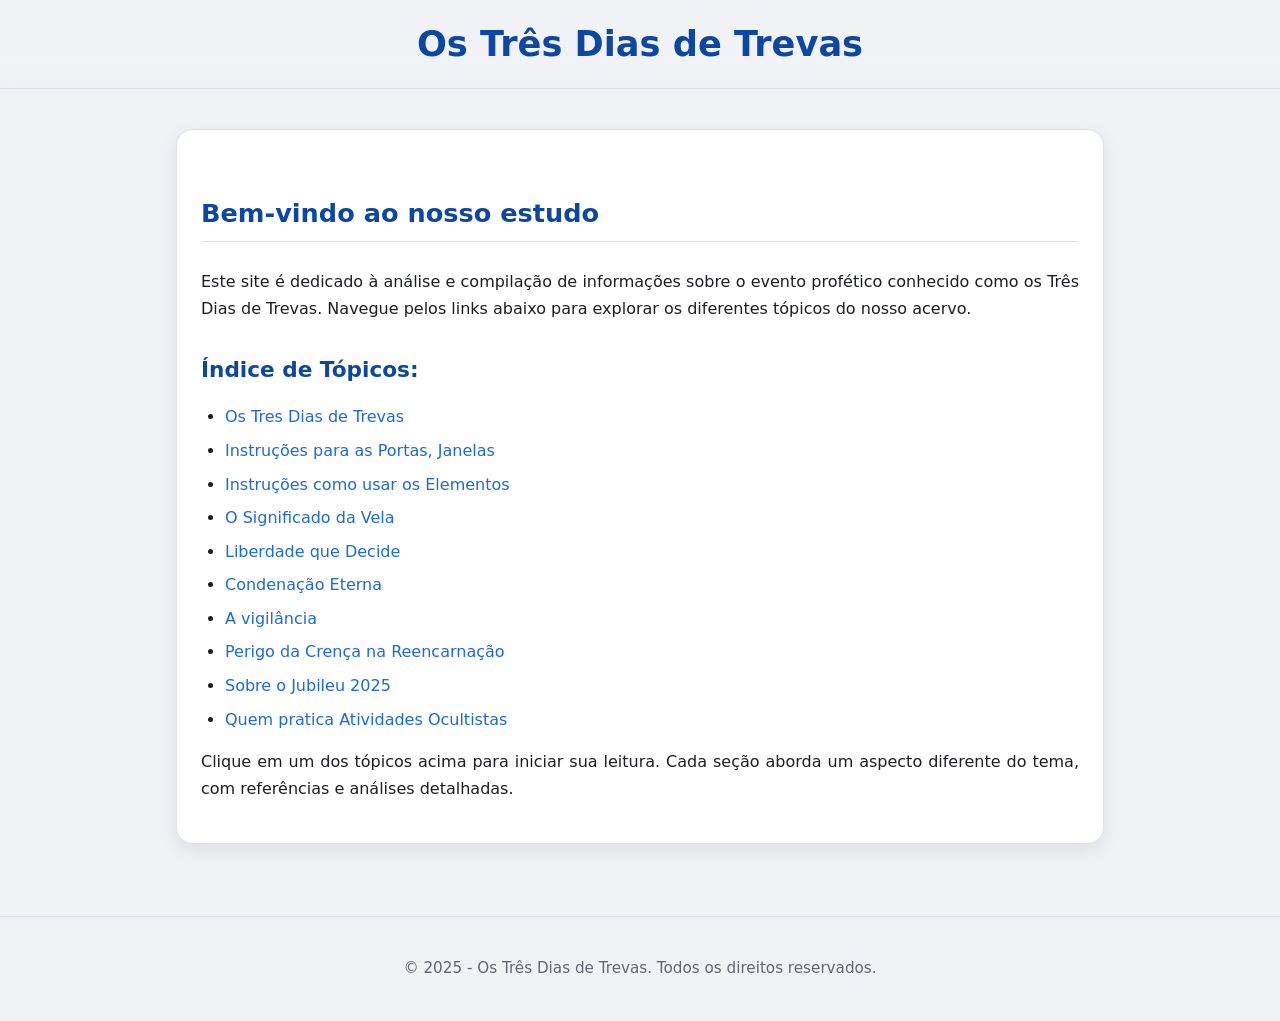
==== commit 8760c32b: "Sua mensagem descritiva vai aqui entre aspas" ====
--- a/index.html
+++ b/index.html
@@ -1,500 +1,56 @@
 <!DOCTYPE html>
-<html lang="pt-BR">
+<html lang="pt-br">
+
 <head>
-<meta charset="UTF-8">
-<meta name="viewport" content="width=device-width, initial-scale=1.0">
-<title>Os Três Dias de Trevas — Relatório Completo</title>
-<meta name="theme-color" content="#fdf8f0">
-<style>
-:root {
-  --bg: #fdf8f0; --fg: #3a2f1d; --muted: #7c6f5c; --card: #fffaf3; --accent: #c48a2e;
-}
-* { box-sizing: border-box; }
-html { scroll-behavior: smooth; -webkit-text-size-adjust: 100%; }
-html, body { margin: 0; padding: 0; background: var(--bg); color: var(--fg);
-  font-family: system-ui, -apple-system, Segoe UI, Roboto, Ubuntu, "Helvetica Neue", Arial, "Noto Sans", sans-serif;
-  line-height: 1.6; }
-a { color: var(--accent); text-decoration: none; }
-a:hover { text-decoration: underline; }
-header { position: sticky; top: 0; background: linear-gradient(180deg, var(--bg) 0%, #fdf8f0f2 70%, transparent);
-  backdrop-filter: saturate(1.2) blur(6px); border-bottom: 1px solid #e0d8c8; z-index: 10; padding: 1rem; text-align: center; }
-header h1 { margin: 0; font-size: clamp(1.6rem, 3vw, 2.2rem); }
-header p { margin: .25rem 0 0; color: var(--muted); }
-.wrap { max-width: 960px; margin: 0 auto; padding: 16px; }
-section { background: var(--card); border: 1px solid #e0d8c8; border-radius: 16px; padding: 20px; margin: 16px 0;
-  box-shadow: 0 6px 18px rgba(0,0,0,.08); }
-h1,h2,h3 { line-height: 1.3; }
-h2 { font-size: clamp(1.25rem, 2.3vw, 1.6rem); color: #b97a1f; margin-top: 0; }
-h3 { font-size: clamp(1.1rem, 2vw, 1.35rem); color: #d8a24d; }
-.doc p { margin: 12px 0; font-size: clamp(1rem, 1.2vw, 1.08rem); }
-ul,ol { margin: 12px 0 12px 24px; }
-footer { color: var(--muted); border-top: 1px solid #e0d8c8; margin-top: 32px; padding: 24px 0; text-align: center; font-size: .95rem; }
-.back-top { position: fixed; right: 16px; bottom: 16px; padding: 12px 14px; border-radius: 999px;
-  border: 1px solid #e0d8c8; background: var(--card); color: var(--fg); box-shadow: 0 8px 20px rgba(0,0,0,.1);
-  cursor: pointer; display: none; }
-.back-top.show { display: inline-block; }
-.doc { hyphens: auto; overflow-wrap: anywhere; }
-@media (max-width: 600px) {
-  .wrap { padding: 12px; }
-  section { padding: 14px; }
-  h1 { font-size: 1.4rem; }
-  h2 { font-size: 1.1rem; }
-}
-</style>
+    <meta charset="UTF-8">
+    <meta name="viewport" content="width=device-width, initial-scale=1.0">
+    <link rel="stylesheet" href="estilo.css">
+    
+    <meta name="description" content="Página principal do estudo sobre as profecias dos Três Dias de Trevas.">
+
+    <title>Os Três Dias de Trevas - Início</title>
 </head>
+
 <body>
-<header>
-  <h1>Os Três Dias de Trevas</h1>
-  <p>Relatório Unificado</p>
-</header>
-<main class="wrap" id="conteudo">
-  <section>
-    <h2>Esta é uma síntese de 84 transcrições de vídeos do Youtube feita por inteligência artificial. </h2>
-    <div class="doc">
-      <p>Este é o link da playlist dos vídeos: <a href="https://youtube.com/playlist?list=PLpfymwRlB-ZMgjf-WS5pUobK7dDZ6QE9y&si=RosNfht9j4G6_804" target="_blank" rel="noopener">https://youtube.com/playlist?list=PLpfymwRlB-ZMgjf-WS5pUobK7dDZ6QE9y&amp;si=RosNfht9j4G6_804</a></p>
-      <!-- Conteúdo integral extraído do DOCX -->
-<p class=MsoNormal><b>A Profecia dos Três Dias de Trevas:<br>
-Parte 1: Introdução, Características Fundamentais e Raízes Místicas</b></p>
 
-<p class=MsoNormal>A profecia dos &quot;Três Dias de Trevas&quot; é um tema de
-profundo fascínio e apreensão que tem circulado amplamente entre as comunidades
-cristãs e para além delas. Trata-se de uma predição apocalíptica que descreve
-um cenário no qual o planeta Terra seria mergulhado em uma escuridão absoluta
-por um período de 72 horas, o equivalente a três dias e três noites completas.
-A escuridão prevista é descrita como sendo de uma intensidade e densidade tão
-extraordinárias que poderia ser &quot;sentida&quot; e &quot;tocada&quot;,
-tornando impossível qualquer tipo de visibilidade, inclusive a de uma mão em
-frente ao rosto.</p>
+    <header>
+        <h1>Os Três Dias de Trevas</h1>
+    </header>
+    <main class="wrap">
 
-<p class=MsoNormal>Durante este período, nenhuma forma de luz, seja natural ou
-artificial, funcionaria. A luz do sol, da lua e das estrelas estaria ausente, e
-a eletricidade seria completamente inoperante. A única fonte de iluminação
-capaz de brilhar e permanecer acesa seriam as velas abençoadas, feitas
-preferencialmente de cera de abelha pura. Relatos místicos sugerem que uma
-única vela abençoada seria suficiente para iluminar um lar durante os três
-dias. No entanto, um detalhe crucial é que essas velas não emitiriam luz nas
-casas dos ímpios ou daqueles que não estivessem em estado de graça.</p>
+        <section>
+            
+            <h2>Bem-vindo ao nosso estudo</h2>
+            <p>
+                Este site é dedicado à análise e compilação de informações sobre o evento profético conhecido como os Três Dias de Trevas. Navegue pelos links abaixo para explorar os diferentes tópicos do nosso acervo.
+            </p>
 
-<p class=MsoNormal>Essa profecia é apresentada como um grande ato de
-misericórdia divina e um evento de purificação para a humanidade. O propósito
-fundamental seria chamar a atenção completa da humanidade, purificar o mundo de
-sua crescente impiedade e pecado, e combater a apostasia e a perda da fé. A
-escuridão, nesse contexto, simboliza um julgamento divino, servindo como um
-alerta urgente para a necessidade de arrependimento e conversão. Embora a ideia
-tenha ganhado nova força nos últimos anos, com vídeos e relatos se tornando
-comuns a partir de 2017 e 2019, muitas vezes associados a datas específicas que
-não se concretizaram, a ênfase da mensagem profética recai sobre a preparação
-espiritual contínua, e não na fixação em datas exatas, pois Jesus teria deixado
-claro que apenas o Pai conhece o dia e a hora de tais eventos.</p>
+            <h3>Índice de Tópicos:</h3>
+            <ul>
+                <li><a href="ostresdiasdetrevas.html">Os Tres Dias de Trevas</a></li>
+                <li><a href="instrucoes.html">Instruções para as Portas, Janelas</a></li>
+                <li><a href="elementos.html">Instruções como usar os Elementos</a></li>
+                <li><a href="velasvidacrista.html">O Significado da Vela</a></li>
+                <li><a href="catequesecondenacao.html">Liberdade que Decide</a></li>
+                <li><a href="condenacaoeterna.html">Condenação Eterna</a></li>
+                <li><a href="vigilancia.html">A vigilância</a></li>
+                <li><a href="vigilanciareencarnacao.html">Perigo da Crença na Reencarnação</a></li>
+                <li><a href="jubileu2025.html">Sobre o Jubileu 2025</a></li>
+                <li><a href="porempratica.html">Quem pratica Atividades Ocultistas</a></li>
+            </ul>
 
-<p class=MsoNormal>Ainda que a profecia dos Três Dias de Trevas seja
-primariamente derivada de revelações privadas feitas a santos e místicos, ela
-encontra profundas raízes e paralelos em tradições religiosas e textos
-bíblicos. A referência mais direta no Antigo Testamento é a nona praga que
-afligiu o Egito, conforme descrito no livro do Êxodo (10:21-27). Naquela
-ocasião, uma escuridão tão densa que &quot;podia ser sentida&quot; cobriu toda
-a terra do Egito por três dias, período no qual ninguém podia ver seus
-semelhantes ou se levantar de seu lugar. Apenas os israelitas, em suas
-habitações, tinham luz. Para muitos estudiosos, este evento é visto como um
-prelúdio ou uma prefiguração simbólica de um castigo semelhante, mas em escala
-global, destinado ao fim dos tempos.</p>
+            <p>
+                Clique em um dos tópicos acima para iniciar sua leitura. Cada seção aborda um aspecto diferente do tema, com referências e análises detalhadas.
+            </p>
 
-<p class=MsoNormal>Visões de escuridão cósmica também são descritas por
-profetas do Antigo Testamento. Joel (2:30-31) menciona: &quot;Mostrarei
-prodígios no céu e na terra: sangue, fogo e colunas de fumaça. O sol se
-converterá em trevas, e a lua em sangue, antes que venha o grande e terrível
-Dia do Senhor&quot;. Isaías (13:10) fala de um tempo em que as estrelas negarão
-sua luz, o sol nascerá em escuridão e a lua estará vestida de luto. Ezequiel
-(32) descreve o céu coberto e as estrelas envoltas em um véu negro, com nuvens
-a esconder o sol e a lua.</p>
+        </section>
+    </main>
 
-<p class=MsoNormal>No Novo Testamento, nos discursos escatológicos de Jesus em
-Mateus 24:29, Marcos 13:24 e Lucas 21, Ele profetiza que, &quot;imediatamente
-depois da tribulação daqueles dias, o sol escurecerá, e a lua não dará a sua
-luz; e as estrelas cairão do céu, e as potências dos céus serão abaladas&quot;.
-O livro do Apocalipse (6:12-14 e 16:18-20) detalha um grande terremoto onde o
-sol se torna &quot;negro como saco de cilício&quot; e a lua &quot;toda como
-sangue&quot;, com estrelas caindo do céu. Adicionalmente, a cegueira de Saulo
-por três dias, antes de sua conversão e de se tornar São Paulo, é interpretada
-por alguns como um simbolismo de uma experiência pessoal de &quot;três dias de
-trevas&quot;, representando a morte para o &quot;eu&quot; e o renascimento
-espiritual que a humanidade deverá passar coletivamente.</p>
 
-<p class=MsoNormal>&nbsp;</p>
+    <footer>
+        <p>&copy; 2025 - Os Três Dias de Trevas. Todos os direitos reservados.</p>
+    </footer>
 
-<p class=MsoNormal><b>Parte 2: Causas Espirituais, Fenômenos Cósmicos e as
-Revelações de Videntes Notáveis</b></p>
+</body>
 
-<p class=MsoNormal>As diversas revelações místicas e interpretações da profecia
-apontam para uma complexa interação de causas espirituais e fenômenos naturais,
-sendo estes últimos frequentemente descritos como os instrumentos da Vontade
-Divina para a purificação da Terra.</p>
-
-<p class=MsoNormal>A causa espiritual primária, enfatizada por muitos místicos,
-incluindo a vidente francesa Marie Julie Jahenny, é <b>a apostasia e o pecado
-generalizado da humanidade</b>. As fontes indicam que a perda da fé, tanto
-entre os leigos quanto no clero, é a razão fundamental para a vinda dos Três
-Dias de Trevas. Descreve-se um período em que a humanidade, ao longo do tempo,
-se rebelou sistematicamente contra Deus e Suas leis, chegando a glorificar o
-pecado e a imoralidade como se fossem virtudes. Essa degradação teria atingido
-um nível sem precedentes, abrangendo a ideologia de gênero, o aborto, a
-perseguição religiosa e a dessacralização. A indiferença, a falta de caridade e
-a irreverência dentro da própria Igreja são citadas como sinais da exaustão da
-misericórdia divina, tornando necessária uma intervenção e purificação para
-salvar a humanidade da destruição total causada por seu próprio pecado.</p>
-
-<p class=MsoNormal>&nbsp;</p>
-
-<p class=MsoNormal><b>Para executar este castigo e purificação, as profecias
-descrevem uma série de causas naturais e cosmológicas:</b></p>
-
-<p class=MsoNormal><b>Impacto de Cometa ou Asteroide:</b> Relatos místicos,
-como os de Santa Hildegarda e Marie Julie Jahenny, mencionam a aproximação ou a
-queda de um cometa, por vezes identificado como o corpo celeste &quot;Planeta
-X&quot; ou &quot;Nibiru&quot;, como o gatilho inicial. Esse evento desencadearia
-uma cascata de catástrofes, incluindo tsunamis devastadores, terremotos,
-tufões, uma chuva de fogo e, crucialmente, a liberação de gases tóxicos e
-vapores mortais na atmosfera, que impregnariam o ar e causariam a escuridão
-densa.</p>
-
-<p class=MsoNormal><b>Tempestades Solares e Apagão Eletromagnético:</b> Outra
-causa potencial citada é a hiperatividade solar. Grandes explosões solares e
-ejeções de massa coronal (CMEs) poderiam lançar na direção da Terra quantidades
-imensas de energia e partículas carregadas. O impacto resultante seria uma
-tempestade geomagnética de proporções catastróficas, capaz de interromper toda
-a tecnologia, as redes elétricas, as comunicações (rádios, satélites, internet)
-e os sistemas financeiros, resultando em um &quot;apagão digital&quot; e elétrico
-global. O Evento Carrington de 1859, uma tempestade solar que silenciou os
-sistemas de telégrafo da época, é mencionado como um precedente histórico.</p>
-
-<p class=MsoNormal><b>Inversão do Campo Magnético da Terra:</b> Uma
-interpretação baseada em relatos de tribos indígenas da América do Norte e do
-Sul sugere que a profecia pode estar ligada a uma inversão do campo magnético
-terrestre. Essas tradições falam de um evento ocorrido há cerca de 500 anos,
-descrito como um período em que o &quot;céu caiu&quot; e houve três dias de
-escuridão. Antropólogos e sociólogos da Universidade da Califórnia estudaram
-essas mitologias como possíveis registros de um evento geofísico real.</p>
-
-<p class=MsoNormal><b>Manifestação Divina Direta:</b> Uma outra perspectiva
-sustenta que os Três Dias de Trevas não dependerão de causas naturais, mas
-serão uma ação puramente espiritual e direta de Deus. Nessa visão, o próprio
-Deus &quot;apagaria a luz do sol, das estrelas e da lua&quot; e permitiria que hordas
-de demônios fossem libertadas do inferno para atormentar os ímpios, tornando a
-escuridão um ato tangível de Sua justiça e misericórdia.</p>
-
-<p class=MsoNormal>&nbsp;</p>
-
-<p class=MsoNormal><b>Figuras Notáveis e Suas Revelações</b></p>
-
-<p class=MsoNormal>Muitos videntes, místicos e santos contribuíram com detalhes
-específicos para o corpo desta profecia:</p>
-
-<p class=MsoNormal><b>Beata Anna Maria Taigi (1769-1837):</b> Considerada a
-vidente mais conhecida associada a esta profecia, ela detalhou uma imensa
-escuridão que cobriria a Terra por três dias e três noites, tão densa que nada
-seria visível. Afirmou que durante esse tempo, apenas as velas abençoadas
-funcionariam e que aqueles que, por curiosidade ou desespero, ousassem olhar
-para fora ou sair de suas casas, morreriam instantaneamente. Ela falou de um
-duplo castigo: um proveniente da Terra (guerras, revoluções, calamidades) e
-outro do Céu (a escuridão e uma infecção aérea que atingiria principalmente os
-inimigos da religião). Seu corpo, que permanece incorrupto, é visto por muitos
-como um sinal da seriedade de suas profecias.</p>
-
-<p class=MsoNormal><b>São Pio de Pietrelcina (1887-1968):</b> O famoso
-sacerdote estigmatizado, canonizado em 2002, teria recebido revelações de Jesus
-Cristo em 28 de janeiro e 7 de fevereiro de 1950. Nessas revelações, Jesus
-teria lhe dito que um castigo terrível se abateria sobre o mundo devido à
-multiplicação dos pecados, à irreverência na Igreja, ao orgulho e à falta de
-amor. Padre Pio descreveu furacões de fogo caindo das nuvens, tempestades,
-raios, terremotos e uma chuva de fogo ininterrupta, que começaria em uma noite
-muito fria.</p>
-
-<p class=MsoNormal><b>Marie Julie Jahenny (1850-1941):</b> Esta mística
-estigmatizada, cujos fenômenos místicos foram bem documentados, profetizou que
-a crise &quot;explodiria repentinamente&quot; com castigos ocorrendo &quot;um
-após o outro, sem interrupção&quot;. Ela afirmou que os dias de escuridão
-seriam numa quinta, sexta e sábado, dias associados à Santa Cruz e a Nossa
-Senhora. Ela também previu que o inferno seria libertado na Terra, descrevendo
-nuvens vermelho-sangue, trovões e raios sinistros que atingiriam os céus fora
-de época, e que o ar ficaria impregnado de gases tóxicos e vapores mortais.</p>
-
-<p class=MsoNormal><b>Beata Helena Aiello (1907-1961):</b> Mística
-estigmatizada, previu uma ruína e morte sem precedentes, com um castigo caindo
-do céu sobre os povos da Terra para punir os ultrajes contra a divindade.
-Segundo ela, o grande castigo duraria 70 horas. Após este período, o sol
-voltaria a brilhar, a Terra seria renovada, as nações se converteriam ao
-catolicismo e os doentes seriam curados, marcando o início de uma nova era de
-paz, amor e fé.</p>
-
-<p class=MsoNormal><b>Freira Nordestina:</b> Uma religiosa brasileira anônima
-que, através de sonhos e visões proféticas em 2005, 2008, 2013 e, mais
-recentemente, em 26 de janeiro de 2025, recebeu revelações sobre o evento. Seus
-sonhos frequentemente envolviam a necessidade de se abrigar em uma igreja ou
-convento, fechar portas e janelas e rezar intensamente. Ela descreveu bolas de
-fogo caindo, explosões, edifícios desabando, pessoas enlouquecendo e sendo
-perseguidas por seres horripilantes. Ela mencionou um sinal precursor específico:
-o aparecimento de um arco-íris de imensa espessura, quase extinto, que
-anunciaria o início dos Três Dias de Trevas. Suas revelações sugerem que o
-evento pode ocorrer por volta de 2029.</p>
-
-<p class=MsoNormal><b>Palma Maria Adolorata Matarelli Doria (1825-1872):</b>
-Mística italiana que previu perturbações, pragas e fome. Profetizou três dias
-de escuridão durante os quais nem um único demônio permaneceria no inferno;
-todos sairiam e o ar seria corrompido, sendo esta a &quot;última praga&quot;.
-Após este evento, uma grande cruz apareceria no céu, e o triunfo da Igreja
-seria tão grande que faria esquecer rapidamente todas as desgraças.</p>
-
-<p class=MsoNormal>&nbsp;</p>
-
-<p class=MsoNormal><b>Parte 3: Sinais Precursores, o Evento em Si e as
-Instruções para a Sobrevivência</b></p>
-
-<p class=MsoNormal>As fontes proféticas não apenas descrevem a natureza dos
-Três Dias de Trevas, mas também fornecem uma série de sinais e advertências
-que, supostamente, precederão o evento, além de um conjunto claro de instruções
-para aqueles que buscam proteção e sobrevivência.</p>
-
-<p class=MsoNormal><b>Os Sinais Precursores da Escuridão</b></p>
-
-<p class=MsoNormal>As revelações detalham uma sequência de sinais, alguns de
-natureza geral e crescente, outros específicos e imediatos, que servirão como
-um alerta para a humanidade:</p>
-
-<p class=MsoNormal><b>Degradação Global:</b> Um sinal de longo prazo seria o
-aumento gradual e significativo de calamidades globais, como guerras, crises
-econômicas, fome, pragas e desastres naturais, acompanhado por uma profunda
-crise moral e espiritual.</p>
-
-<p class=MsoNormal><b>O Céu Avermelhado:</b> Um sinal específico e
-cronometrado, mencionado tanto por Marie Julie Jahenny quanto pela Freira
-Nordestina, indica que 37 dias antes do início da escuridão, o céu ficará
-vermelho por dois dias. Este fenômeno é associado por alguns intérpretes a
-intensas tempestades solares ou eventos geomagnéticos.</p>
-
-<p class=MsoNormal><b>O Arco-Íris como Sinal:</b> Uma revelação particular da
-Freira Nordestina descreve a aparição de um <b>arco-íris de imensa espessura,
-quase se extinguindo</b>, que aparecerá no céu, anunciando a iminência do
-início dos três dias. A mesma vidente descreveu visões de nuvens escurecendo
-rapidamente e um sentimento de medo intenso como o sinal do começo.</p>
-
-<p class=MsoNormal><b>Distúrbios Naturais Imediatos:</b> Imediatamente antes do
-início da escuridão, espera-se a ocorrência de uma <b>noite extremamente fria</b>,
-acompanhada por ventos fortes, trovões e relâmpagos de uma violência nunca
-antes vista, além de grandes terremotos que farão muitos crerem que é o fim do
-mundo.</p>
-
-<p class=MsoNormal><b>O Escurecimento Súbito do Sol:</b> É profetizado que o
-dia começará normalmente, mas que, subitamente, ao meio-dia, a luz do sol
-começará a diminuir rapidamente, não por ser coberta por nuvens, mas parecendo
-um &quot;disco de aço&quot; ou um eclipse repentino e total.</p>
-
-<p class=MsoNormal><b>O Sinal da Cruz no Céu:</b> Algumas profecias, como a de
-Palma Maria Doria, falam do aparecimento de uma <b>imensa e resplandecente cruz
-no céu,</b> com luzes jorrando das chagas de Jesus. Há um debate sobre o
-momento exato deste sinal: algumas fontes o colocam antes da escuridão, como um
-último aviso e um lembrete da Paixão de Cristo para inspirar reflexão e
-conversão; outras o situam para depois do castigo, como um símbolo do triunfo
-da fé.</p>
-
-<p class=MsoNormal>&nbsp;</p>
-
-<p class=MsoNormal><b>O Evento em Si: A Experiência da Escuridão e Seus
-Horrores</b></p>
-
-<p class=MsoNormal>Uma vez iniciada, a escuridão será absoluta, palpável e
-acompanhada por uma série de eventos aterrorizantes:</p>
-
-<p class=MsoNormal><b>A Libertação de Demônios:</b> Uma característica central
-e aterradora da profecia é a liberação de hordas de demônios do inferno. Eles
-terão permissão para vagar pela Terra, causando pânico, tormentos e ataques.
-Uma de suas principais táticas será a <b>de imitar as vozes de familiares e
-amigos</b> do lado de fora das casas, pedindo ajuda para enganar e atrair as
-pessoas para a morte. Visões mais recentes sugerem que estas criaturas poderão
-ter uma aparência grotesca, imitando até mesmo anjos para enganar, com algumas interpretações
-sugerindo que seres alienígenas ou criaturas altas poderiam atuar como veículos
-biológicos para essas entidades demoníacas.</p>
-
-<p class=MsoNormal><b>Catástrofes Naturais Violentas:</b> A natureza entrará em
-convulsão. Haverá uma chuva ininterrupta de fogo, acompanhada por raios e
-trovões sinistros. Tempestades e grandes terremotos abalarão o planeta. Os
-mares se agitarão violentamente, com ondas furiosas espalhando-se sobre os
-continentes. O vento trará gases venenosos e vapores mortais, que se espalharão
-pela Terra, matando instantaneamente aqueles que os inalarem ou que
-desobedecerem às instruções de permanecer em ambientes fechados.</p>
-
-<p class=MsoNormal><b>Devastação Humana:</b> Como resultado desses eventos, a
-Terra se tornará um <b>enorme cemitério</b>, com os corpos de ímpios e justos
-cobrindo o chão. As profecias indicam que uma grande parte da população mundial
-— algumas falam em três quartos (75%) ou mais — desaparecerá. Muitos morrerão
-não apenas pelos cataclismos, mas também por medo, pânico e desespero. Para os
-ímpios, a escuridão não será apenas externa, mas também interna, com terríveis
-alucinações e tormentos.</p>
-
-<p class=MsoNormal>&nbsp;</p>
-
-<p class=MsoNormal><b>Instruções Cruciais para os Fiéis</b></p>
-
-<p class=MsoNormal>Para sobreviver a esses dias, as revelações místicas
-fornecem um conjunto de orientações claras, rigorosas e consistentes:</p>
-
-<p class=MsoNormal><b>Permanecer Dentro de Casa:</b> É mandatório não sair de
-casa sob hipótese alguma. Todas as portas e janelas devem ser trancadas e
-cobertas com panos ou tábuas para impedir a entrada dos demônios.</p>
-
-<p class=MsoNormal><b>Não Olhar para Fora:</b> A curiosidade deve ser
-completamente resistida. A visão da ira divina ou das criaturas demoníacas que
-estarão no exterior causará morte instantânea.</p>
-
-<p class=MsoNormal><b>Não Abrir a Porta para Ninguém:</b> Mesmo que se ouça
-vozes conhecidas ou imitações de entes queridos, a porta não deve ser aberta,
-pois serão demônios tentando enganar.</p>
-
-<p class=MsoNormal><b>Usar Velas Abençoadas:</b> Sendo a única fonte de luz
-permitida, é essencial acender velas abençoadas, que devem ser
-preferencialmente brancas, sem perfume e de cera de abelha. A eficácia delas
-está ligada à fé e ao estado de graça; nos lares dos ímpios, elas não acenderão
-ou explodirão.</p>
-
-<p class=MsoNormal><b>Oração Ininterrupta e Sacramentais:</b> A preparação e a
-ação mais importantes são as espirituais. É crucial orar incessantemente, em
-especial o Terço (com foco nos Mistérios Dolorosos). Aconselha-se orar de
-joelhos, com os braços estendidos em forma de cruz, ou prostrado no chão diante
-de um crucifixo visível. É recomendado ter água benta para borrifar a casa, as
-portas, as janelas e as pessoas, bem como ter uma cruz e uma imagem de Nossa
-Senhora em casa e consigo.</p>
-
-<p class=MsoNormal><b>Preparação Material:</b> É necessário estocar comida,
-água e suprimentos médicos em quantidade suficiente para o período, além de
-cobertores para o frio intenso. Os animais domésticos devem ser mantidos dentro
-de casa e providos de alimento.</p>
-
-<p class=MsoNormal><b>Estar em Estado de Graça:</b> Mais importante do que
-qualquer preparação material é a preparação espiritual. Estar em estado de
-graça, através da confissão, e viver uma vida de santidade é o que garantirá a
-proteção divina. As fontes afirmam que anjos de Deus protegerão aqueles que obedecerem
-e estiverem em estado de graça.</p>
-
-<p class=MsoNormal>&nbsp;</p>
-
-<p class=MsoNormal><b>Parte 4: O Pós-Trevas, a Renovação da Terra e o Debate
-Teológico</b></p>
-
-<p class=MsoNormal>As profecias sobre os Três Dias de Trevas não terminam com a
-descrição do castigo. Pelo contrário, elas apontam para um período subsequente
-de profunda transformação, purificação e renovação espiritual para a Terra e
-para os sobreviventes, marcando o início de uma nova era.</p>
-
-<p class=MsoNormal><b>O Fim da Escuridão e a Revelação da Devastação</b></p>
-
-<p class=MsoNormal>Após o período de 72 horas de escuridão e eventos
-cataclísmicos, o sol voltará a brilhar. Os anjos descerão do céu e espalharão
-um espírito de paz sobre a Terra. Os sobreviventes, no entanto, encontrarão um
-cenário de destruição massiva. A Terra estará coberta por corpos de ímpios e
-justos, e Marie Julie Jahenny descreve que o planeta se tornará um &quot;enorme
-cemitério&quot;. A maioria da população mundial terá desaparecido, e esses
-sobreviventes, especialmente aqueles que estiveram em estado de graça e
-seguiram as instruções divinas, serão protegidos pelos anjos. Eles sentirão uma
-gratidão imensurável e terão a missão de evangelizar e testemunhar a glória da
-Cruz.</p>
-
-<p class=MsoNormal><b>O Propósito da Purificação e a Nova Era de Paz</b></p>
-
-<p class=MsoNormal>Os Três Dias de Trevas são descritos não como um fim, mas
-como um ato de purificação divina com um propósito claro: separar o &quot;joio
-do trigo&quot;. O evento marca o fim da impiedade, da confusão e da desordem
-institucionalizada, abrindo caminho para a restauração da glória e da beleza da
-Terra.</p>
-
-<p class=MsoNormal>Este período de renovação é frequentemente chamado de <b>Triunfo
-do Imaculado Coração de Maria.</b> Após o castigo, haverá um período de paz e
-santidade, no qual as nações se converterão à fé católica e a humanidade viverá
-em maior conformidade com a vontade de Deus. A Igreja Católica emergirá
-fortalecida e triunfante sobre seus inimigos, dando início a uma era de glória
-para a Igreja Santa.</p>
-
-<p class=MsoNormal>Para os sobreviventes, haverá uma renovação completa. Há
-visões de que os doentes e os fisicamente incapacitados serão curados e
-renovados, marcando o início de uma nova era de paz, amor e fé. A presença de
-Deus e dos anjos será mais forte, guiando e protegendo os fiéis.</p>
-
-<p class=MsoNormal><b>Debates, Ceticismo e Advertências</b></p>
-
-<p class=MsoNormal>Apesar da consistência em muitas revelações místicas, as
-fontes também apresentam debates teológicos, ceticismo e advertências
-importantes que cercam a profecia:</p>
-
-<p class=MsoNormal><b>Duração: Um Dia vs. Três Dias:</b> Há uma divergência
-significativa sobre a duração do evento. Enquanto a maioria das profecias
-místicas, incluindo as de Padre Pio e Marie Julie Jahenny, fala explicitamente
-de três dias e três noites (72 horas) de escuridão total, algumas
-interpretações, baseadas em passagens bíblicas de profetas como Isaías, Joel e
-Zacarias, sugerem um único &quot;Dia do Senhor&quot; de escuridão. Este
-&quot;dia&quot; seria um evento repentino e global que não daria tempo para
-preparação material. Críticos das profecias de &quot;três dias&quot; argumentam
-que elas não possuem uma base bíblica sólida e literal. Há quem tente conciliar
-as duas visões, sugerindo que o &quot;dia&quot; bíblico pode se referir a um
-período mais longo ou que os sinais precursores não são o mesmo que os três
-dias de trevas em si.</p>
-
-<p class=MsoNormal><b>Fenômeno Global vs. Local:</b> Existe também a discussão
-se o evento seria um fenômeno global, visível em todo o mundo, ou localizado,
-como a praga no Egito. Aqueles que defendem a interpretação de um dia único e
-repentino tendem a vê-lo como um evento global que não permitiria a preparação
-material detalhada.</p>
-
-<p class=MsoNormal><b>Causas Naturais vs. Sobrenaturais:</b> Enquanto a maioria
-das profecias aponta para uma intervenção divina direta com a liberação de
-demônios, algumas interpretações se inclinam para causas puramente naturais,
-como o impacto de um asteroide ou uma tempestade solar. A NASA, por exemplo, já
-afirmou publicamente não ter previsão de nenhum evento astronômico que possa
-causar uma escuridão global de três dias.</p>
-
-<p class=MsoNormal><b>Advertências contra Falsas Profecias e Datas:</b> As
-fontes alertam fortemente contra a crença em &quot;profetas do caos&quot; e na
-marcação de datas específicas. Várias datas que circularam no passado (como
-2019 ou 2024) se mostraram falsas, gerando ceticismo. A autenticidade de
-algumas cartas atribuídas a santos, como Padre Pio, também é questionada. A
-Bíblia adverte que ninguém conhece o dia ou a hora, apenas o Pai. Portanto,
-independentemente da crença nas revelações particulares, o cerne da mensagem é
-a necessidade urgente de conversão, oração e uma vida em estado de graça, e não
-o pânico ou a busca por datas.</p>
-
-<p class=MsoNormal>&nbsp;</p>
-
-<p class=MsoNormal><b>Proximidade e Cronologia (Hipóteses)</b></p>
-
-<p class=MsoNormal>Embora céticas quanto a datas exatas, algumas fontes
-fornecem indicações sobre a possível iminência do evento, baseadas em sinais e
-outras profecias:</p>
-
-<p class=MsoNormal><b>Piora da Situação Global:</b> O aumento de guerras,
-crises, pragas e a propagação de erros e sacrilégios são vistos como sinais de
-que o evento está próximo.</p>
-
-<p class=MsoNormal><b>Hipóteses de Anos:</b> Algumas revelações apontam para
-períodos como o fim da década atual, com o ano de 2029 sendo sugerido com base
-nas visões da Freira Nordestina e em outras interpretações proféticas.</p>
-
-<p class=MsoNormal><b>&quot;Esta Geração&quot;</b>: Muitos profetas e
-visionários afirmam que a geração atual testemunhará esses eventos.</p>
-
-<p class=MsoNormal>&lt;&gt;&lt;&gt;&lt;&gt;&lt;&gt;&lt;&gt;&lt;&gt;&nbsp;</p>
-
-<p class=MsoNormal><span style='color:#EE0000'>&nbsp;</span></p>
-
-<p class=MsoNormal><b><span style='color:#EE0000'>&nbsp;</span></b></p>
-</p>
-    </div>
-  </section>
-</main>
-<footer>
-  <p>&copy; 2025 — Conteúdo reproduzido integralmente conforme documento original fornecido pelo usuário.</p>
-</footer>
-<button class="back-top" aria-label="Voltar ao topo" title="Voltar ao topo">▲</button>
-<script>
-  const bt = document.querySelector('.back-top');
-  window.addEventListener('scroll', () => bt.classList.toggle('show', window.scrollY > 600));
-  bt.addEventListener('click', () => window.scrollTo({ top: 0, behavior: 'smooth' }));
-</script>
-</body>
-</html>
+</html>
--- a/estilo.css
+++ b/estilo.css
@@ -0,0 +1,196 @@
+/* estilo.css - Estilo unificado para o site "Os Três Dias de Trevas" */
+:root {
+  /* Paleta Cinza/Azul */
+  --bg: #f0f2f5;           /* Fundo: Cinza claro */
+  --fg: #1c1e21;           /* Texto principal: Quase preto */
+  --muted: #606770;        /* Texto secundário: Cinza escuro */
+  --card: #ffffff;         /* Fundo das seções: Branco */
+  --accent: #1d69db;       /* Cor de destaque (links): Azul */
+  --border: #dce1e7;       /* Cor das bordas: Cinza suave */
+  --heading-blue: #0d47a1; /* Cor dos títulos: Azul escuro */
+}
+
+* {
+  box-sizing: border-box;
+  margin: 0;
+  padding: 0;
+}
+
+html {
+  scroll-behavior: smooth;
+  -webkit-text-size-adjust: 100%;
+  font-size: 100%;
+}
+
+body {
+  background: var(--bg);
+  color: var(--fg);
+  font-family: system-ui, -apple-system, Segoe UI, Roboto, Ubuntu, "Helvetica Neue", Arial, sans-serif;
+  line-height: 1.6;
+}
+
+a {
+  color: var(--accent);
+  text-decoration: none;
+}
+
+a:hover {
+  text-decoration: underline;
+}
+
+header {
+  position: sticky;
+  top: 0;
+  background: linear-gradient(180deg, var(--bg) 0%, rgba(240, 242, 245, 0.98) 70%, transparent);
+  backdrop-filter: saturate(1.2) blur(6px);
+  -webkit-backdrop-filter: saturate(1.2) blur(6px);
+  border-bottom: 1px solid var(--border);
+  z-index: 10;
+  padding: 1rem;
+  text-align: center;
+}
+
+header h1 {
+  margin: 0;
+  font-size: clamp(1.6rem, 3vw, 2.2rem);
+  color: var(--heading-blue); /* --- ALTERADO --- */
+}
+
+header p {
+  margin: 0.25rem 0 0;
+  color: var(--muted);
+  font-size: 0.95rem;
+  text-align: center;
+}
+
+/* --- Estilos para o Menu de Navegação --- */
+header nav {
+  margin-top: 1rem;
+}
+
+header nav ul {
+  list-style: none;
+  padding: 0;
+  display: flex;
+  justify-content: center;
+  flex-wrap: wrap;
+}
+
+header nav li {
+  margin: 0 15px;
+}
+
+header nav a {
+  font-weight: bold;
+}
+/* --- Fim dos Estilos do Menu --- */
+
+
+.wrap {
+  max-width: 960px;
+  margin: 0 auto;
+  padding: 16px;
+}
+
+section {
+  background: var(--card);
+  border: 1px solid var(--border);
+  border-radius: 16px;
+  padding: 24px;
+  margin: 24px 0;
+  box-shadow: 0 6px 18px rgba(0, 0, 0, 0.08);
+}
+
+h2 {
+  font-size: clamp(1.25rem, 2.3vw, 1.6rem);
+  color: var(--heading-blue); /* --- ALTERADO --- */
+  margin: 1.5em 0 1em;
+  border-bottom: 1px solid var(--border);
+  padding-bottom: 0.3em;
+}
+
+h3 {
+  font-size: clamp(1.1rem, 2vw, 1.35rem);
+  color: var(--heading-blue); /* --- ALTERADO --- */
+  margin: 1.4em 0 0.8em;
+}
+
+p {
+  margin: 1em 0;
+  text-align: justify;
+  line-height: 1.7;
+}
+
+ul, ol {
+  margin: 1em 0;
+  padding-left: 1.5em;
+}
+
+li {
+  margin: 0.5em 0;
+}
+
+.doc {
+  hyphens: auto;
+  overflow-wrap: break-word;
+}
+
+footer {
+  color: var(--muted);
+  border-top: 1px solid var(--border);
+  margin-top: 32px;
+  padding: 24px 0;
+  text-align: center;
+  font-size: 0.95rem;
+}
+
+/* Força o parágrafo dentro do rodapé a ser centralizado */
+footer p {
+  text-align: center;
+}
+
+.back-top {
+  position: fixed;
+  right: 16px;
+  bottom: 16px;
+  padding: 12px 14px;
+  border-radius: 999px;
+  border: 1px solid var(--border);
+  background: var(--card);
+  color: var(--fg);
+  box-shadow: 0 8px 20px rgba(0, 0, 0, 0.1);
+  cursor: pointer;
+  display: none;
+  font-size: 1.2rem;
+  width: 40px;
+  height: 40px;
+  display: flex;
+  align-items: center;
+  justify-content: center;
+}
+
+.back-top.show {
+  display: flex;
+}
+
+/* Responsividade */
+@media (max-width: 600px) {
+  .wrap {
+    padding: 12px;
+  }
+  section {
+    padding: 16px;
+  }
+  header h1 {
+    font-size: 1.5rem;
+  }
+  h2 {
+    font-size: 1.2rem;
+  }
+  p {
+    font-size: 0.98rem;
+  }
+  footer {
+    font-size: 0.9rem;
+  }
+}
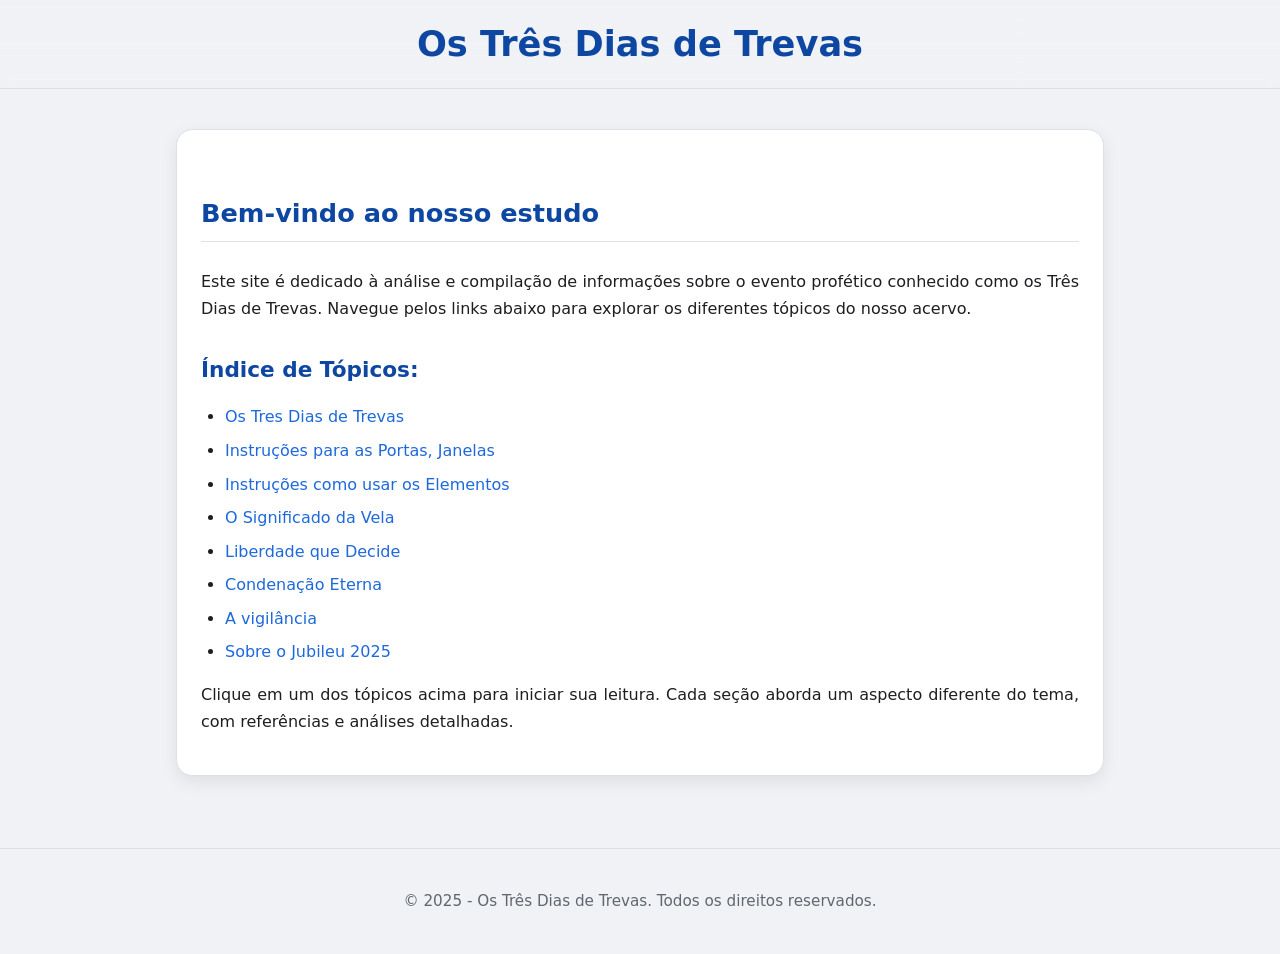
==== commit 331d404e: "Atualiza o conteúdo da página inicial" ====
--- a/index.html
+++ b/index.html
@@ -34,11 +34,8 @@
                 <li><a href="catequesecondenacao.html">Liberdade que Decide</a></li>
                 <li><a href="condenacaoeterna.html">Condenação Eterna</a></li>
                 <li><a href="vigilancia.html">A vigilância</a></li>
-                <li><a href="vigilanciareencarnacao.html">Perigo da Crença na Reencarnação</a></li>
                 <li><a href="jubileu2025.html">Sobre o Jubileu 2025</a></li>
-                <li><a href="porempratica.html">Quem pratica Atividades Ocultistas</a></li>
-            </ul>
-
+             </ul>
             <p>
                 Clique em um dos tópicos acima para iniciar sua leitura. Cada seção aborda um aspecto diferente do tema, com referências e análises detalhadas.
             </p>
